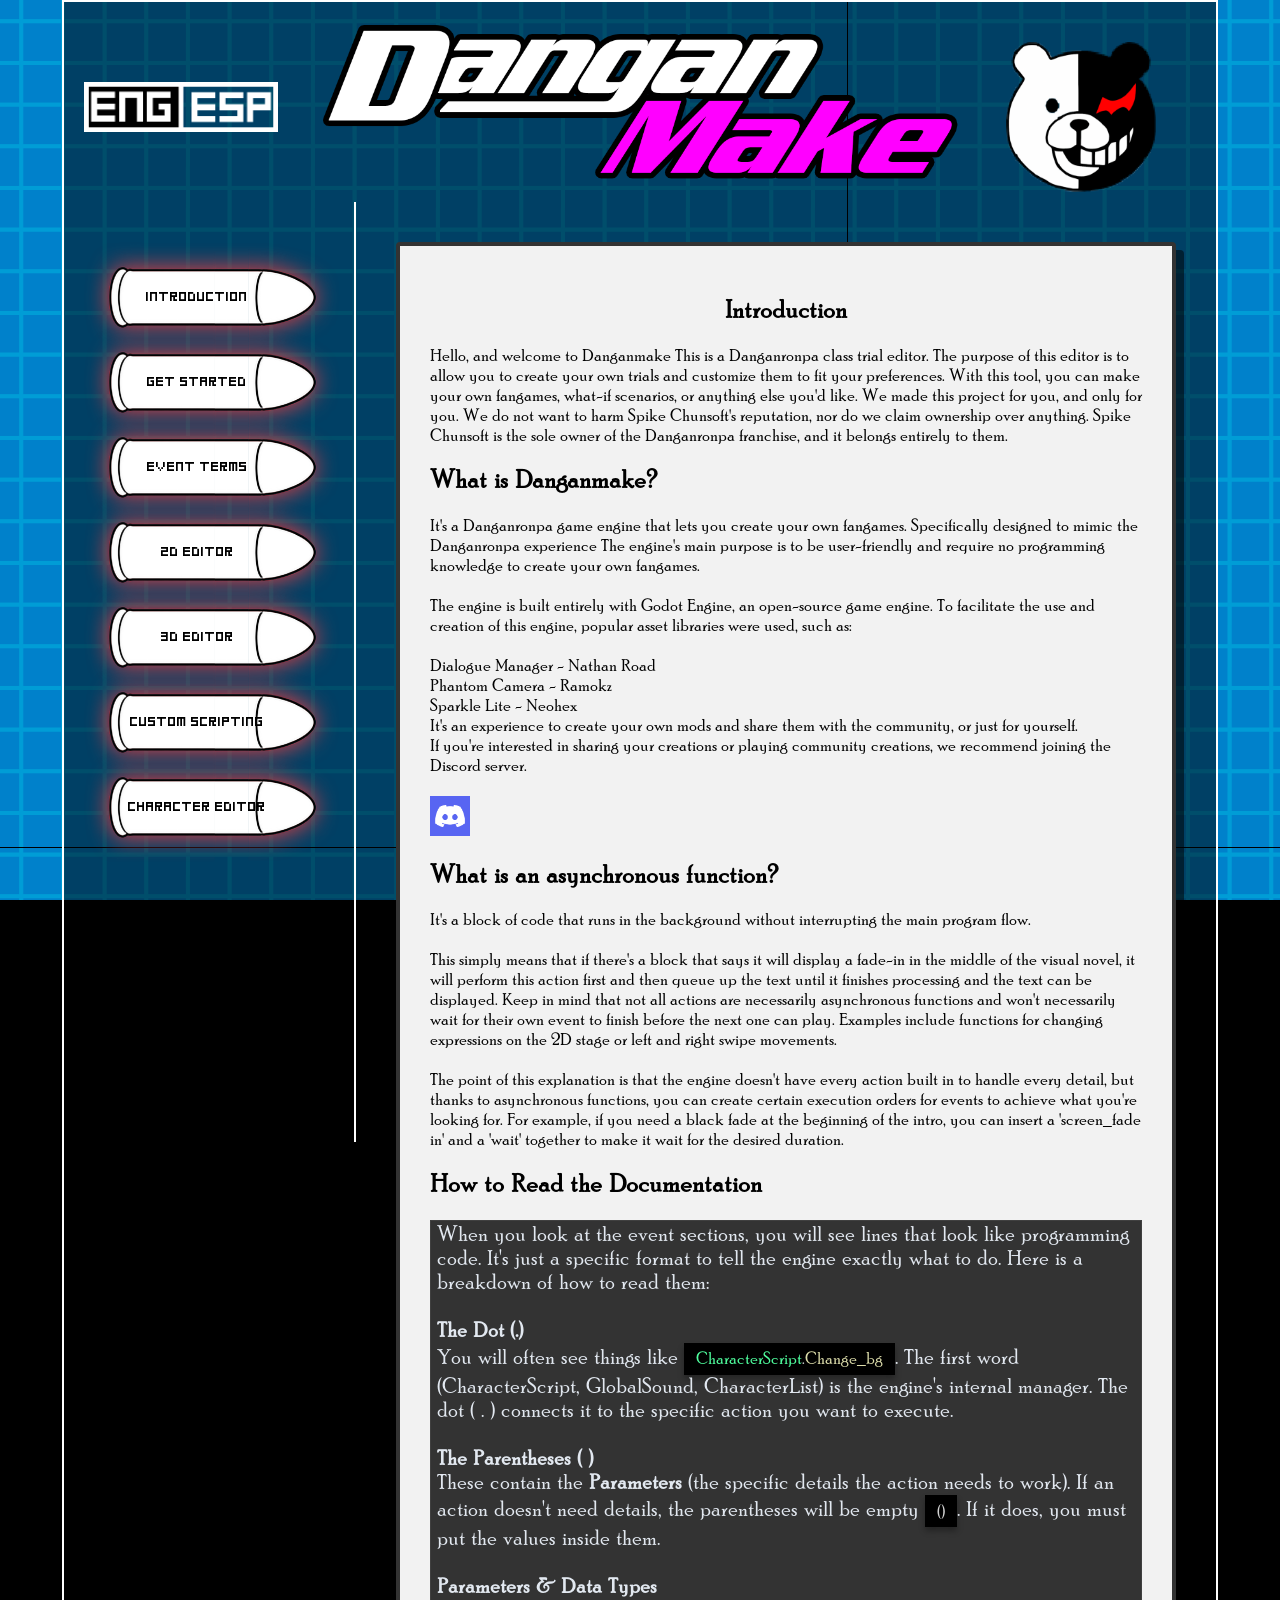
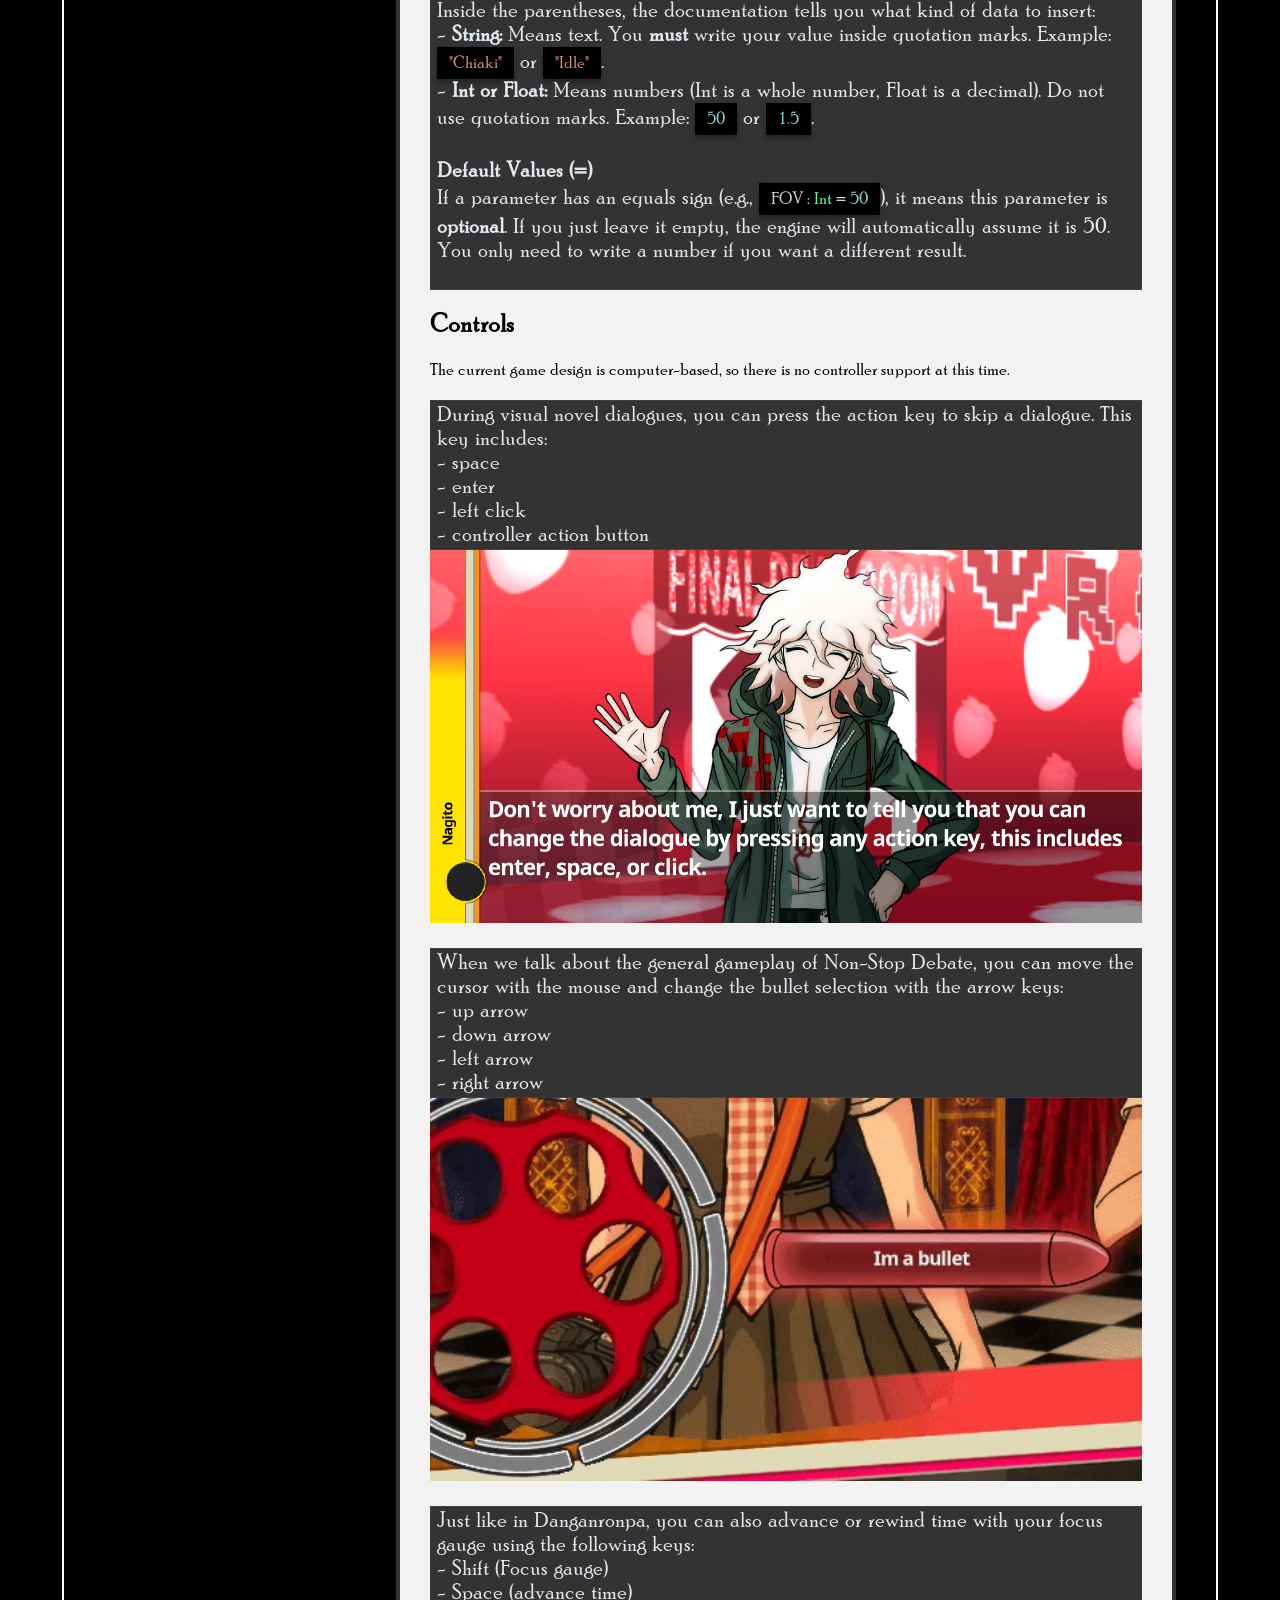
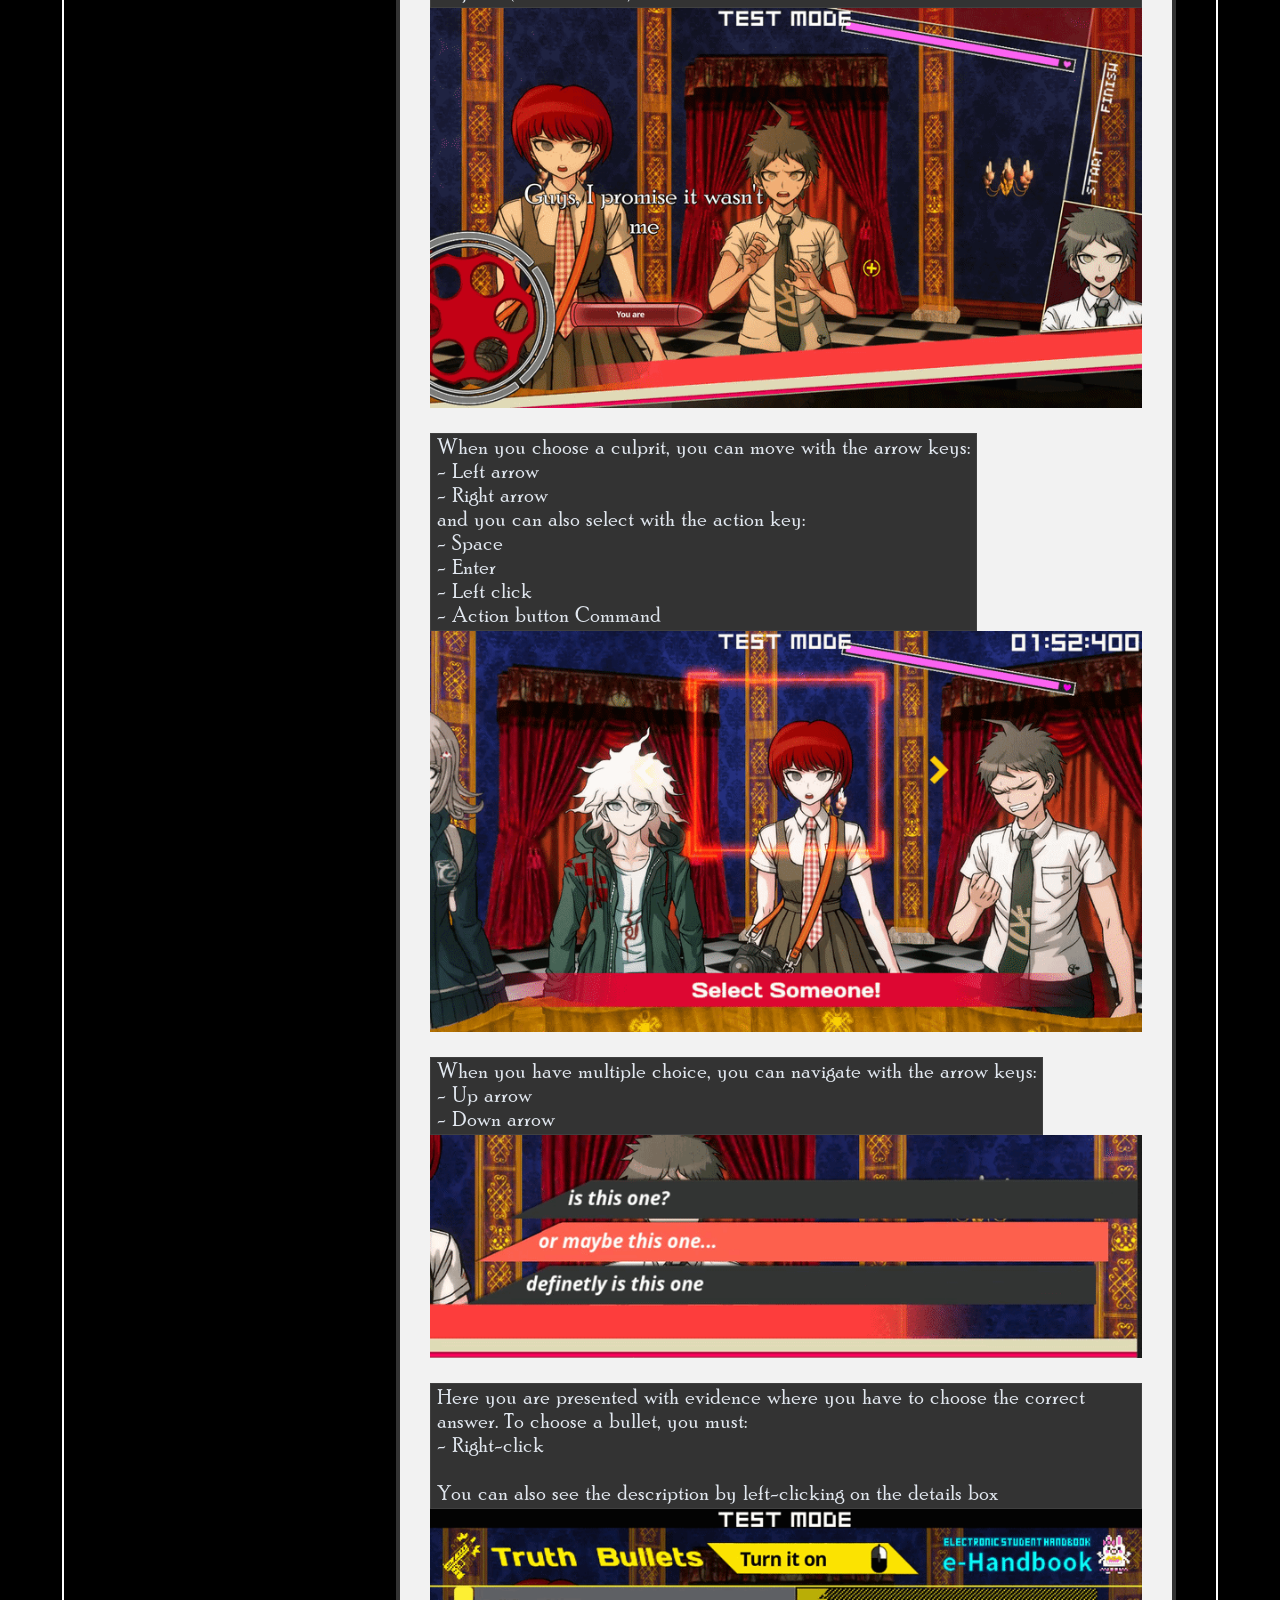
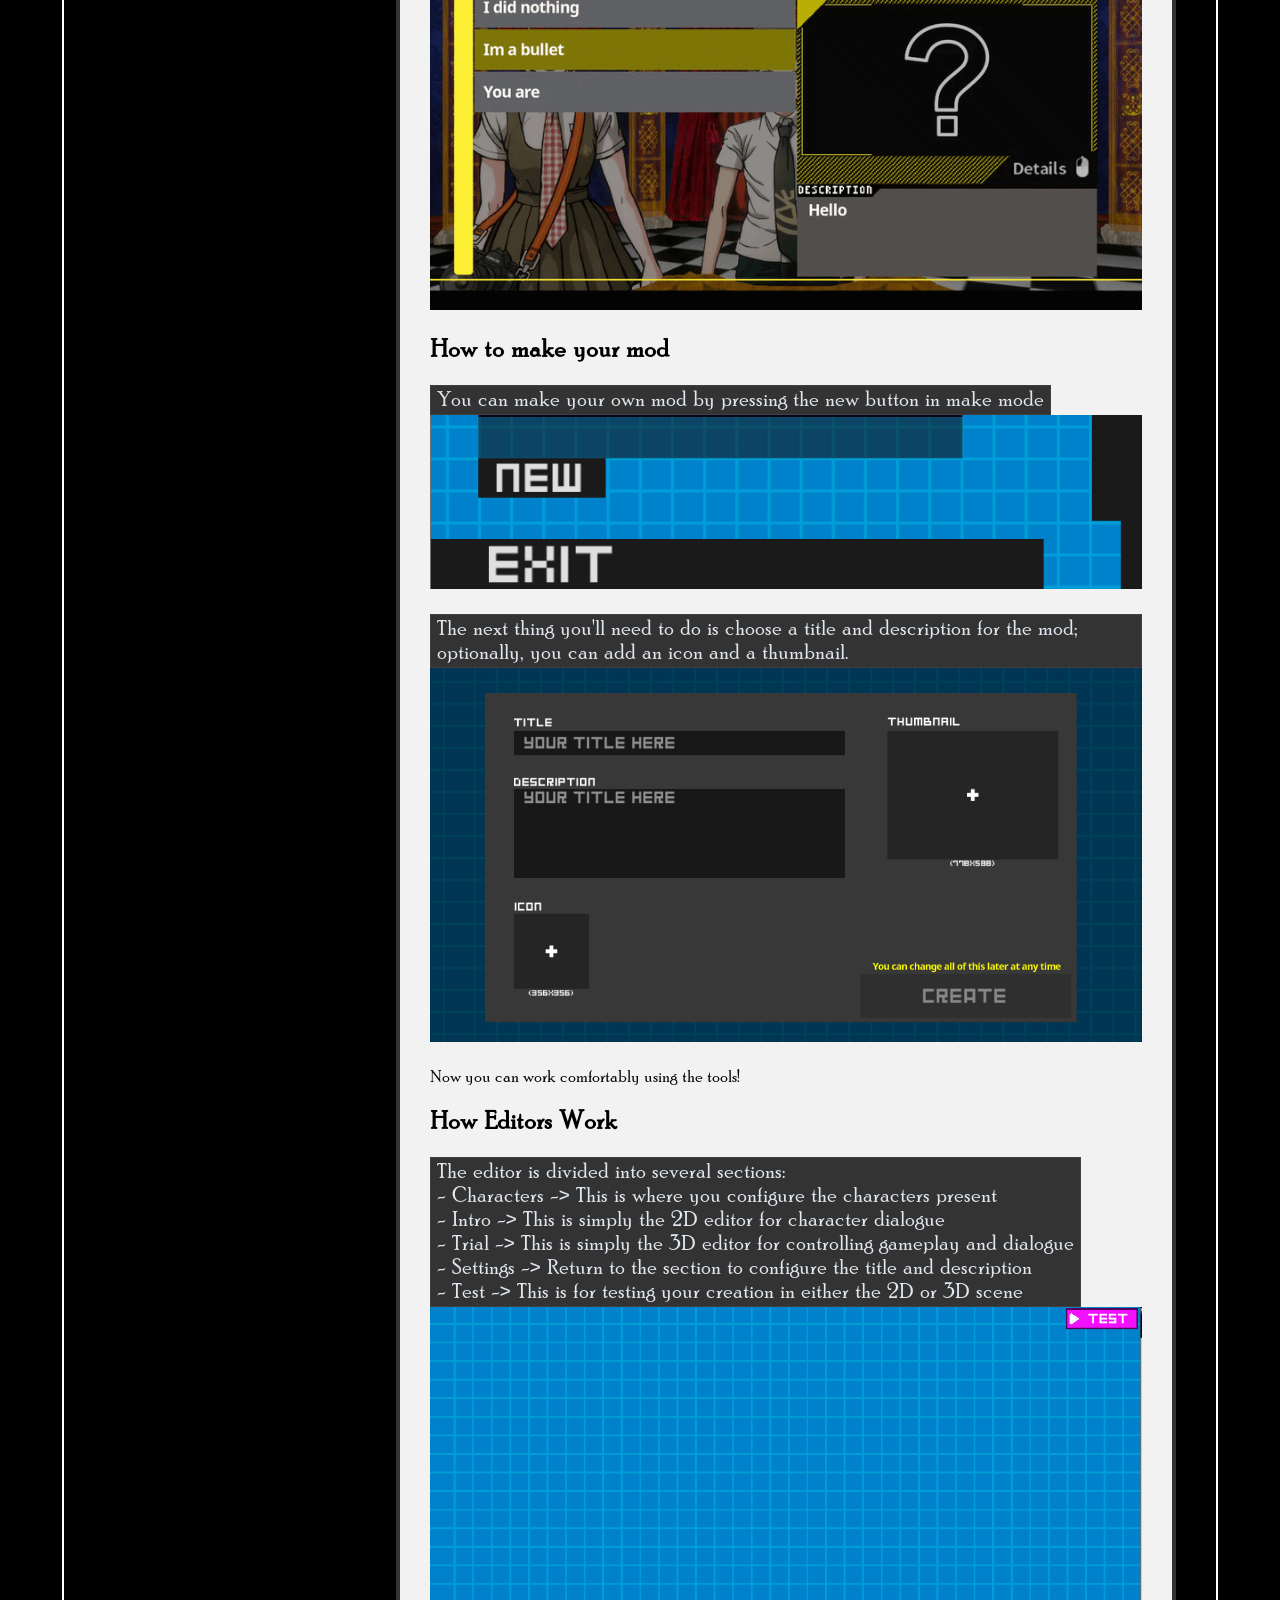
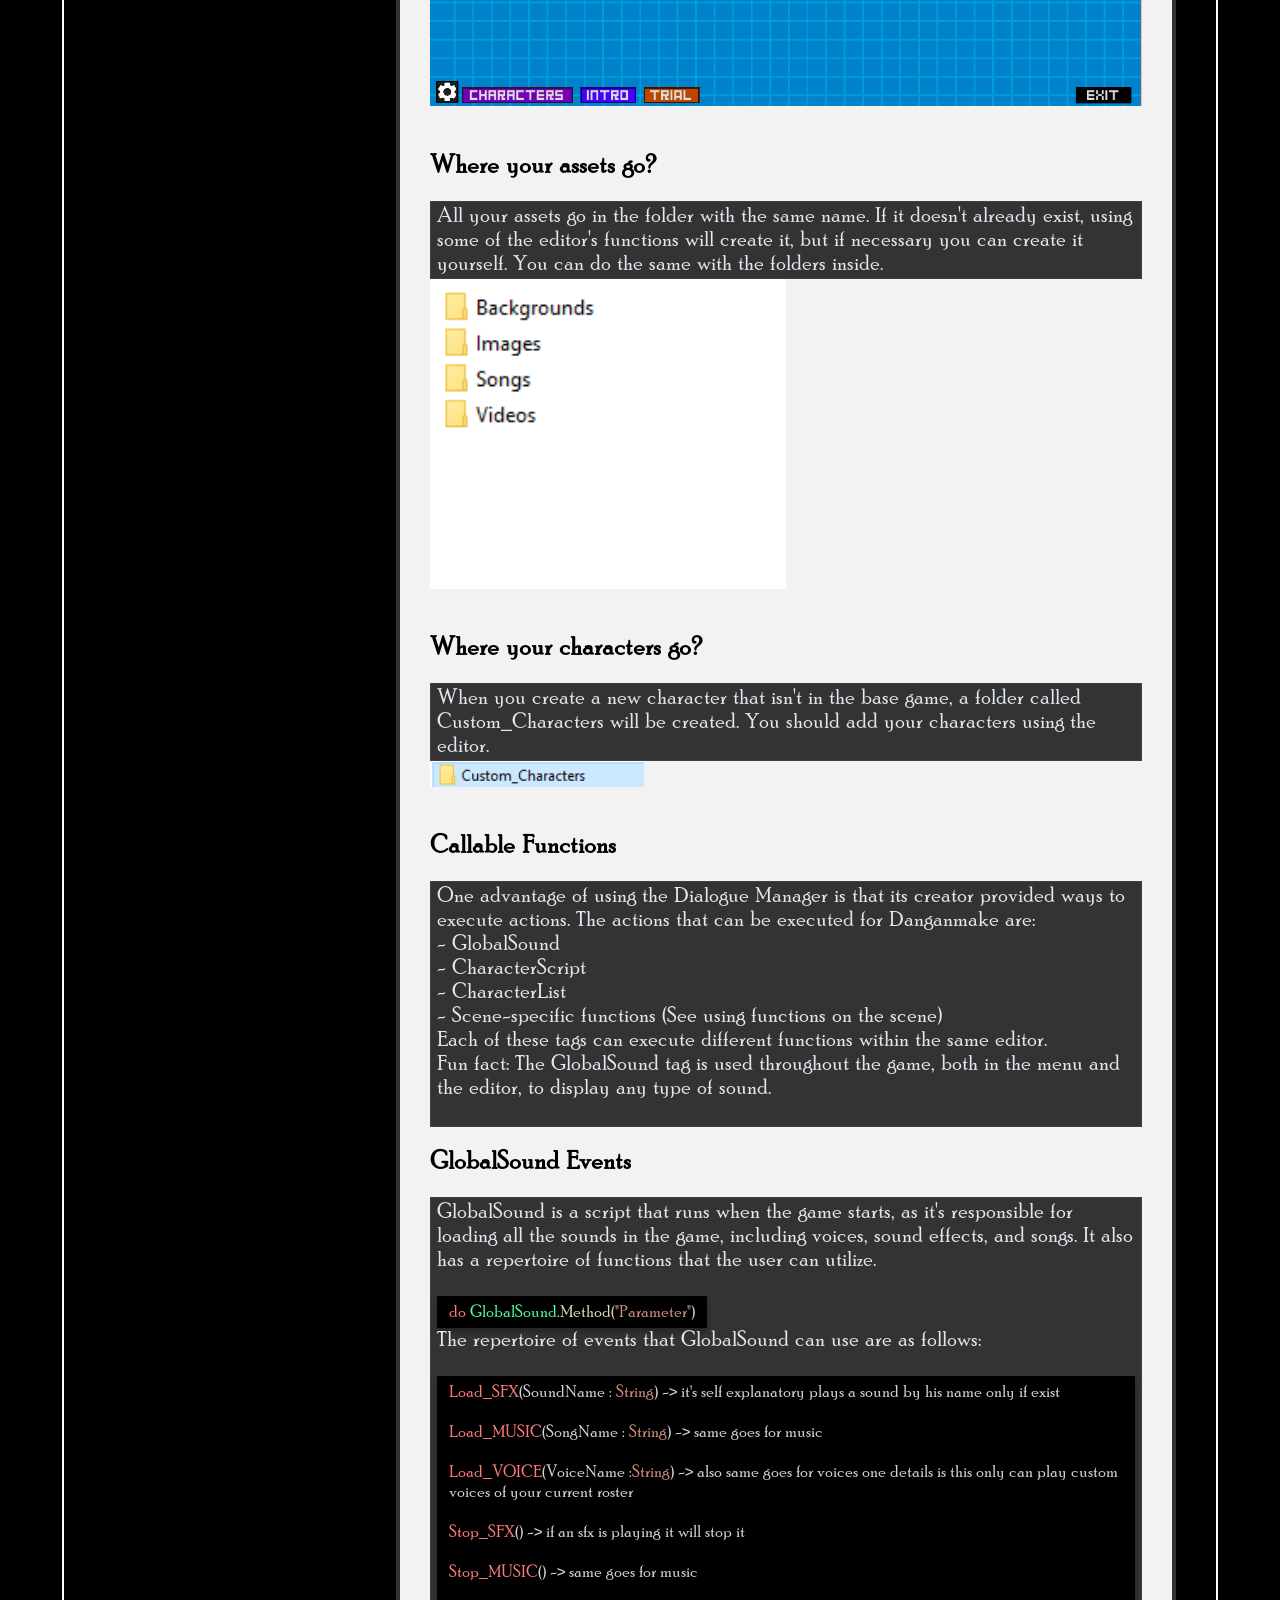
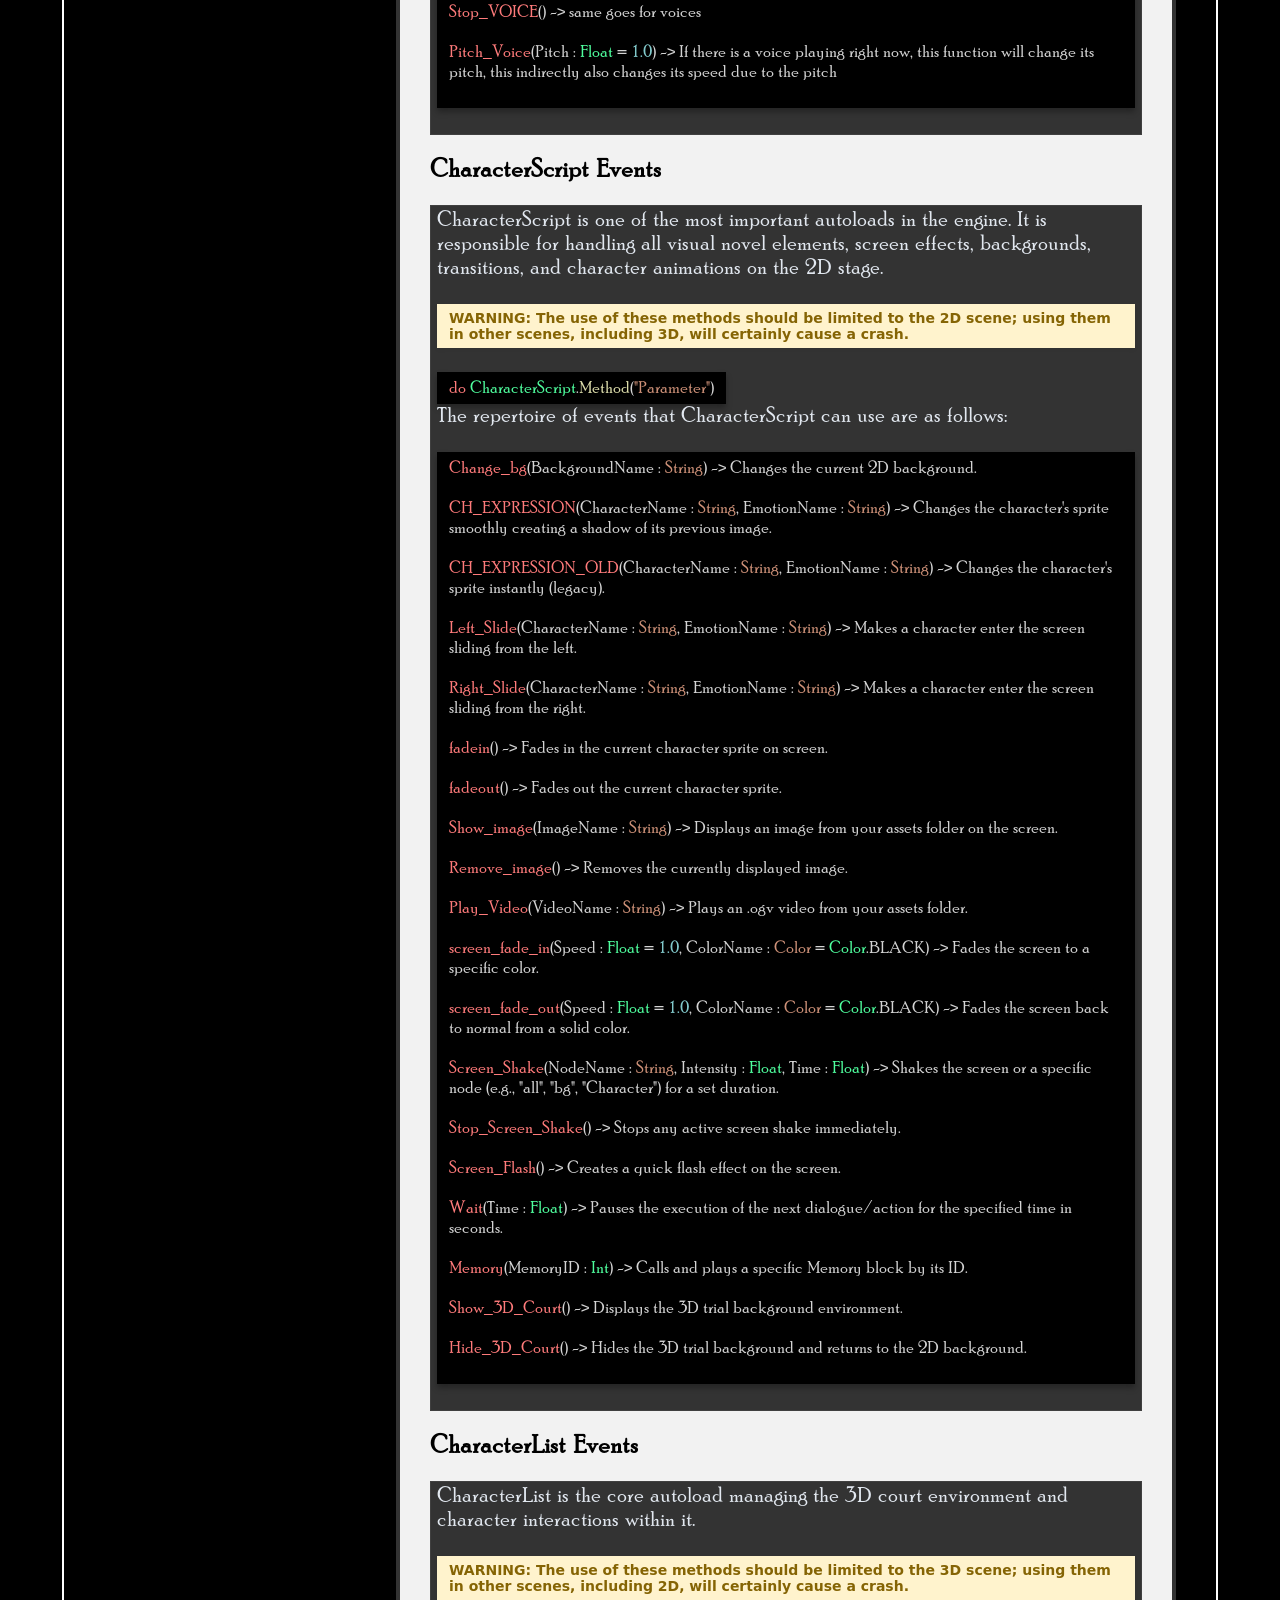
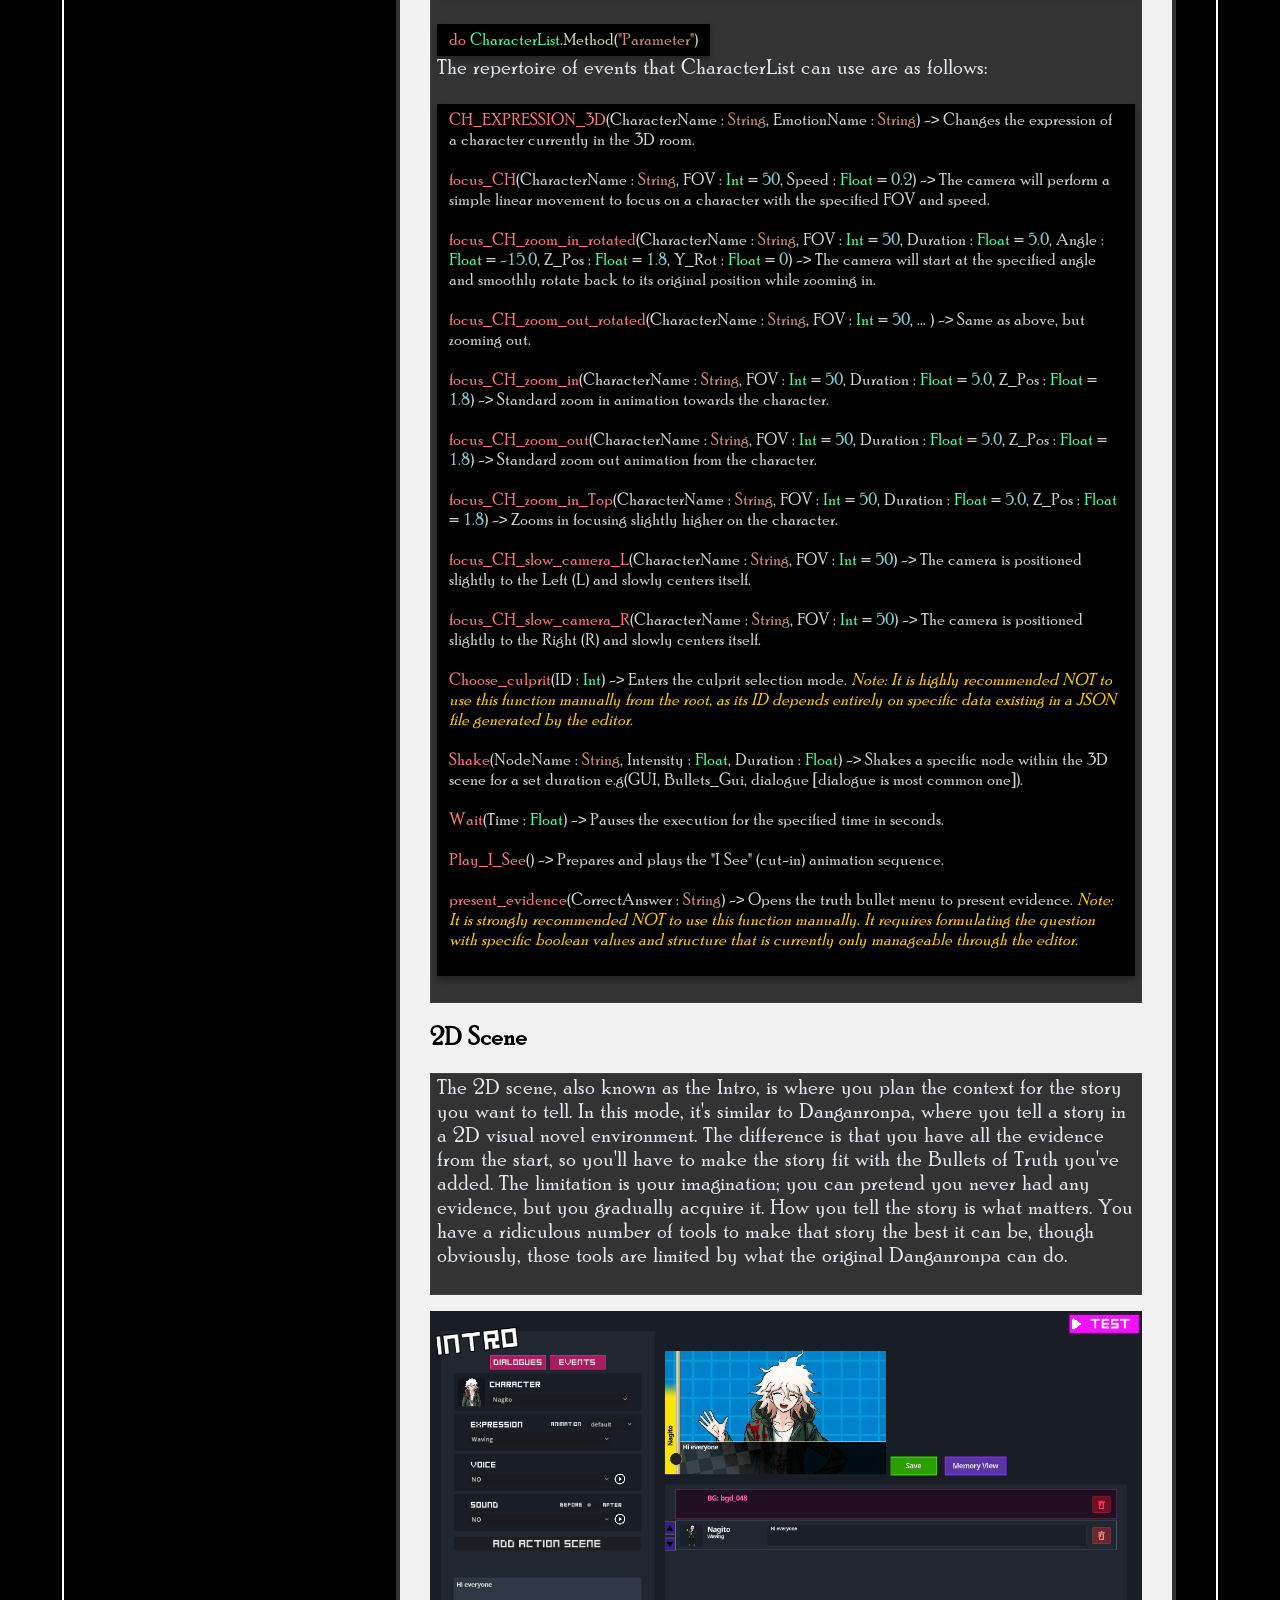
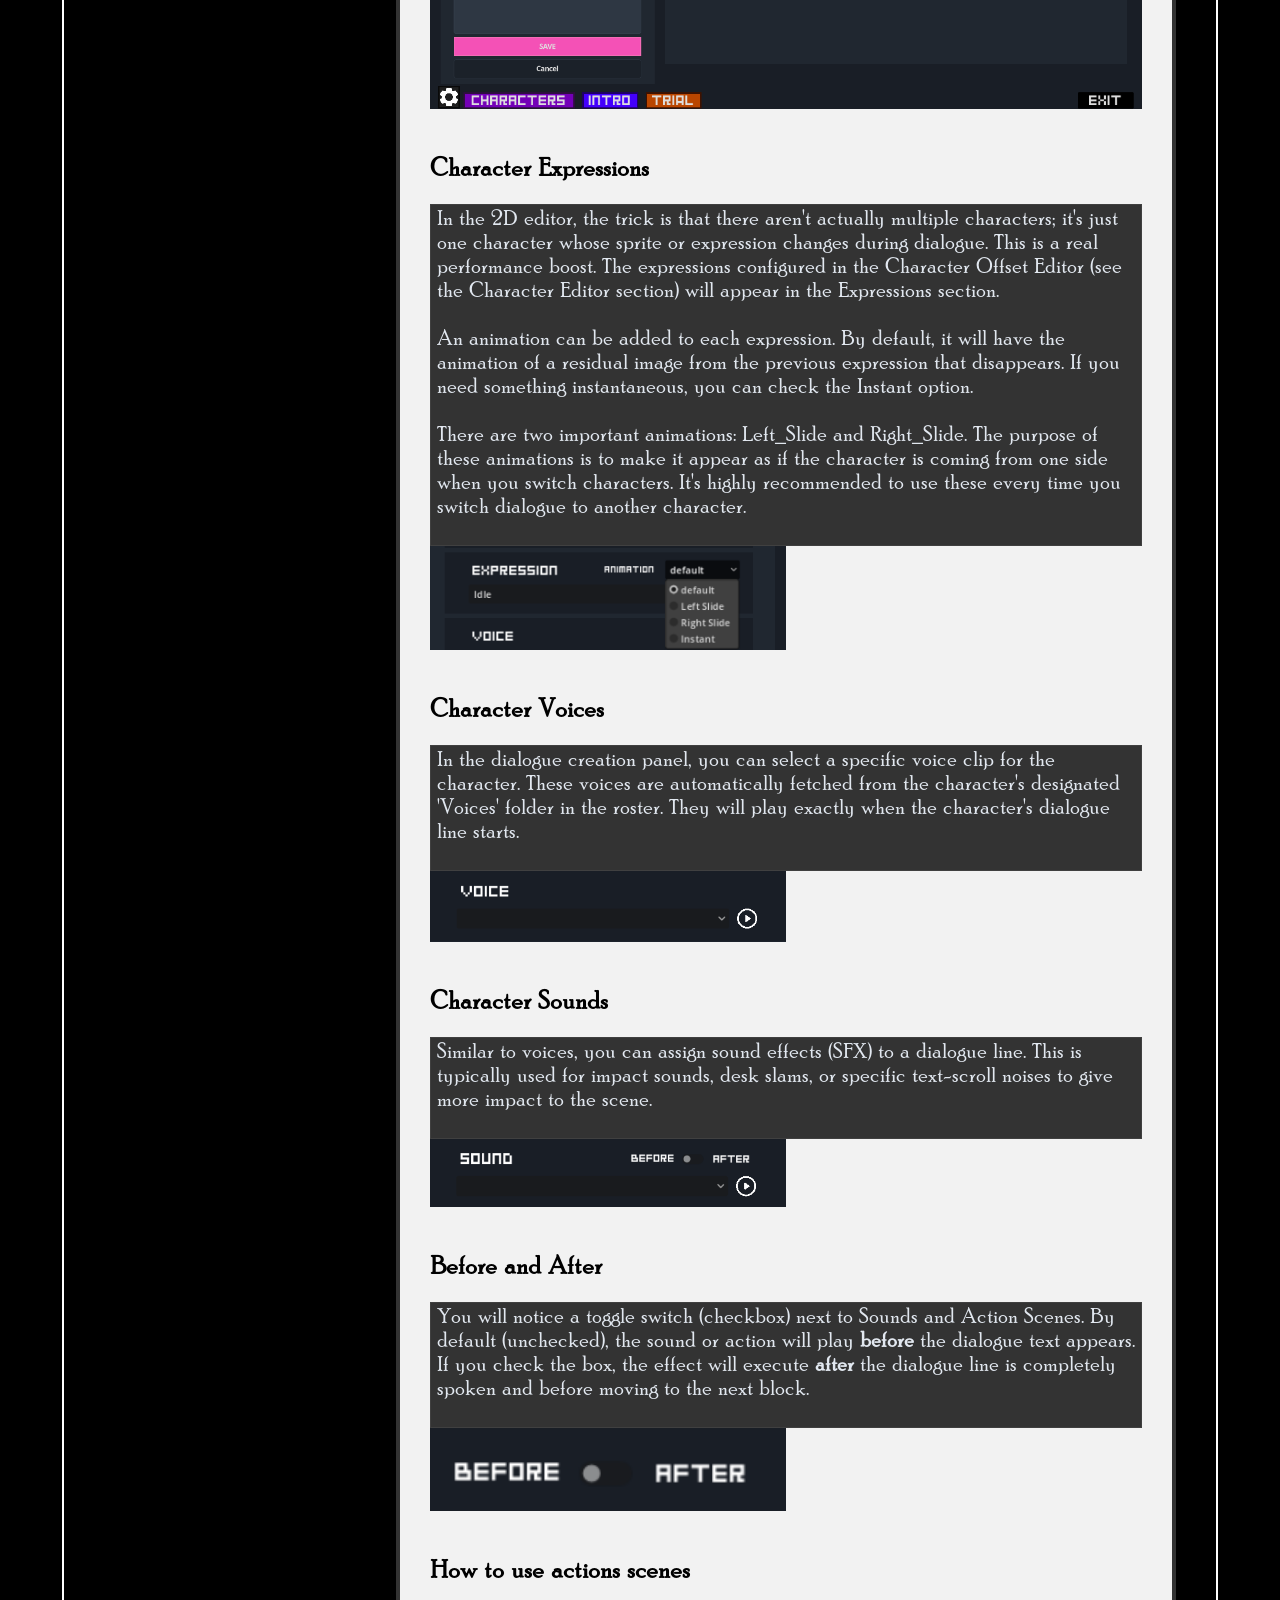
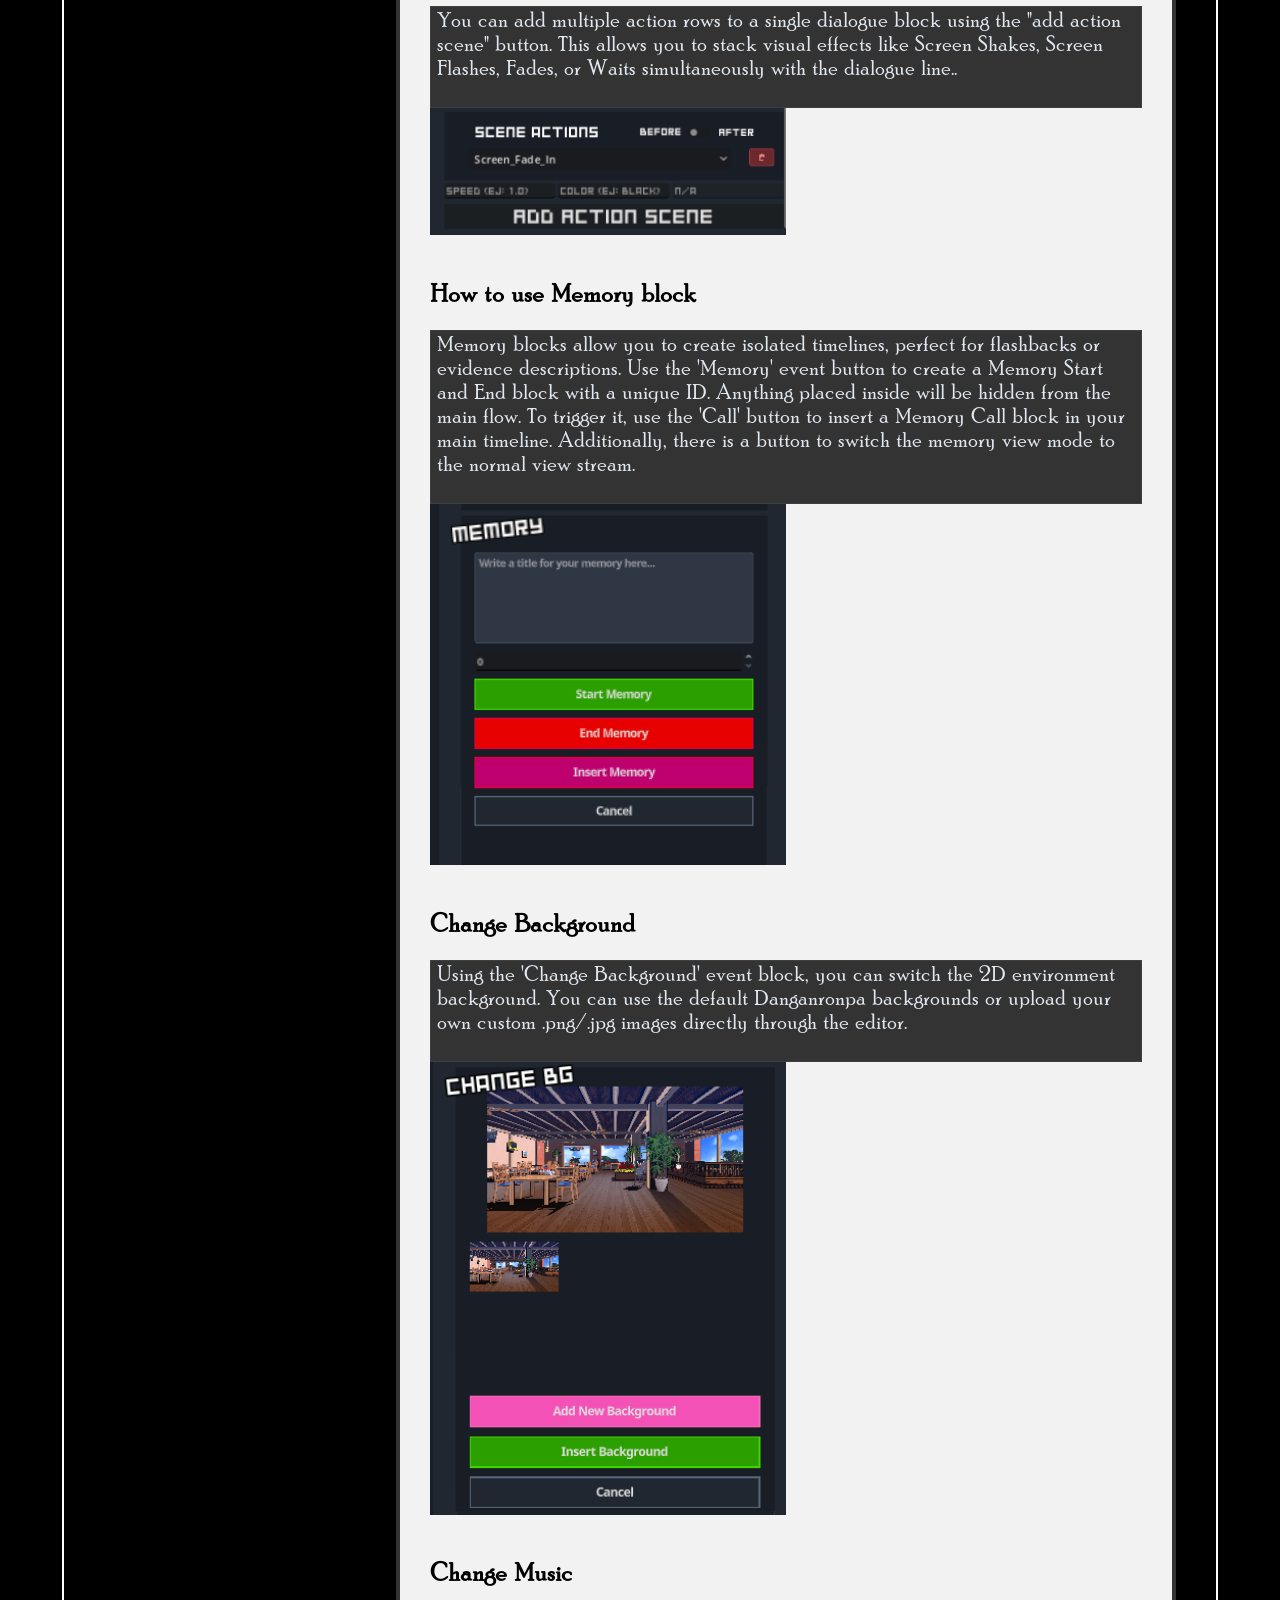
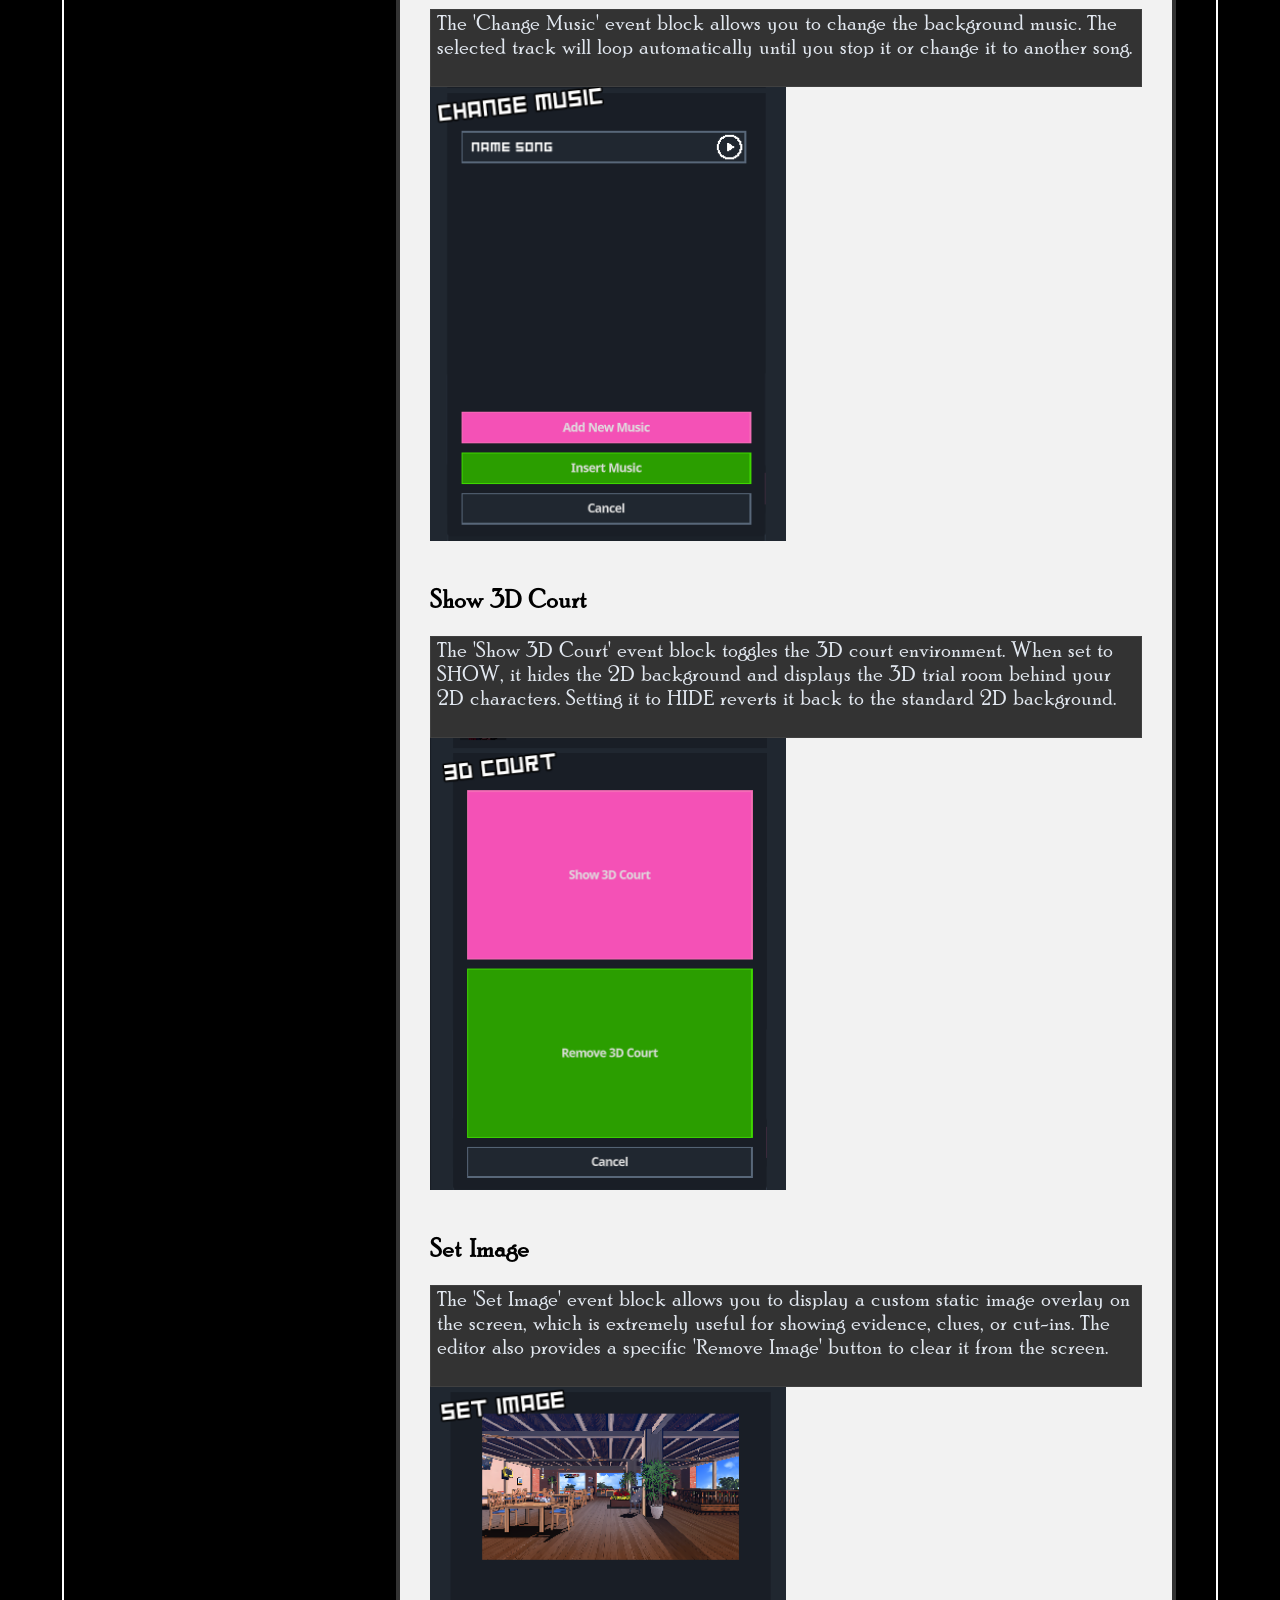
==== content.html @ 61c12a29 "me falto cambiar eso" ====
<!DOCTYPE html>
<html lang="en">
<head>
    <meta charset="UTF-8">
    <meta name="viewport" content="width=device-width, initial-scale=1.0">
    <title>Danganmake Documentation</title>
    <link rel="stylesheet" href="style.css">
</head>
<body>
    <div id="bg"></div>

    <div class="container">
        <div class="header">
            <img src="assets/img/logo.png" alt="" id="logo">
            <img id="loadermonokuma" src="assets/img/Monokuma_loader.png" alt="">
            <div class="language">
                <img src="assets/img/opt_eng.png" alt="" id="lang">
            </div>
        </div>
        
        <div class="content"> 
            <nav class="side">
                <ul>
                    <li>
                        <a class="url_bullets bullet_main bullet-toggle" data-i18n="nav_intro">Introduction</a>
                        
                        <div class="sub-menu">
                            <a class="url_bullets" href="#what-is-danganmake" data-i18n="sub_intro_what">What is Danganmake?</a>
                            <a class="url_bullets" href="#asynchronous-functions" data-i18n="sub_intro_async">What is an asynchronous function?</a>
                            <a class="url_bullets" href="#how-to-read" data-i18n="read_intro">How to read the documentation</a>
                        </div>
                    </li>
                    <li>
                        <a class="url_bullets bullet_main bullet-toggle" data-i18n="nav_start">Get Started</a>

                        <div class="sub-menu">
                            <a class="url_bullets" href="#Controls" data-i18n="sub_start_ctrl">Controls</a>
                            <a class="url_bullets" href="#how-to-create-your-mod" data-i18n="sub_start_mod">How to create your mod</a>
                            <a class="url_bullets" href="#how-editors-work" data-i18n="sub_start_ed">How Editors work</a>
                            <a class="url_bullets" href="#where-your-assets-go" data-i18n="sub_start_assets">Where your assets go</a>
                            <a class="url_bullets" href="#where-your-characters-go" data-i18n="sub_start_chars">Where your characters go</a>
                            
                        </div>
                    </li>
                    <li>
                        <a class="url_bullets bullet_main bullet-toggle" data-i18n="nav_events">Event terms</a>

                        <div class="sub-menu">
                            <a class="url_bullets" href="#callable-functions" data-i18n="sub_intro_call">Callable functions</a>
                            <a class="url_bullets" href="#globalsound-events" data-i18n="sub_ev_gs">GlobalSound Events</a>
                            <a class="url_bullets" href="#characterscript-events" data-i18n="sub_ev_cs">CharacterScript Events</a>
                            <a class="url_bullets" href="#characterlist-events" data-i18n="sub_ev_cl">CharacterList Events</a>
                        </div>
                    </li>
                    <li>
                        <a class="url_bullets bullet_main bullet-toggle" data-i18n="nav_2d">2D Editor</a>

                        <div class="sub-menu">
                            <a class="url_bullets" href="#2DScene" data-i18n="scene2d_btn">2D Scene</a>
                            <a class="url_bullets" href="#CharacterExpressions" data-i18n="sub_shared_exp">Character Expressions</a>
                            <a class="url_bullets" href="#CharacterVoices" data-i18n="sub_shared_voice">Character Voices</a>
                            <a class="url_bullets" href="#CharacterSounds" data-i18n="sub_shared_snd">Character Sounds</a>
                            <a class="url_bullets" href="#BeforeAndAfter" data-i18n="sub_shared_ba">Before and After</a>
                            <a class="url_bullets" href="#how-to-use-actions-scenes" data-i18n="sub_shared_act">How to use actions scenes</a>
                            <a class="url_bullets" href="#memory-block" data-i18n="sub_shared_mem">How to use Memory block</a>
                            <a class="url_bullets" href="#ChangeBG" data-i18n="sub_shared_bg">Change Background</a>
                            <a class="url_bullets" href="#ChangeMusic" data-i18n="sub_shared_song">Change Song</a>
                            <a class="url_bullets" href="#Show3DCourt" data-i18n="sub_shared_court">Show 3D Court</a>
                            <a class="url_bullets" href="#SetImage" data-i18n="sub_shared_img">Set Images</a>
                            <a class="url_bullets" href="#SetVideo" data-i18n="sub_shared_vid">Set Videos</a>
                            <a class="url_bullets" href="#EndChapterDialogue" data-i18n="sub_shared_end">End Chapter Dialogue</a>
                        </div>
                    </li>
                    <li>
                        <a class="url_bullets bullet_main bullet-toggle" data-i18n="nav_3d">3D Editor</a>

                        <div class="sub-menu">
                            <a class="url_bullets" href="#Editor3D_introduction" data-i18n="sub_shared_song">Introduction</a>
                            <a class="url_bullets" href="#NonStopDebates" data-i18n="sub_shared_exp">Non Stop Debates</a>
                            <a class="url_bullets" href="#ChooseCulprit" data-i18n="sub_shared_voice">Choose Culprit</a>
                            <a class="url_bullets" href="#ChooseAnswer" data-i18n="sub_shared_snd">Choose Answer</a>
                            <a class="url_bullets" href="#ChooseEvidence" data-i18n="sub_shared_ba">Choose Evidence</a>
                        </div>
                    </li>
                    <li>
                        <a class="url_bullets bullet_main bullet-toggle" data-i18n="nav_custom">Custom Scripting</a>

                        <div class="sub-menu">
                            <a class="url_bullets" href="#CustomScripting" data-i18n="sub_custom_what">What is Custom Scripting?</a>
                            <a class="url_bullets" href="#Usage" data-i18n="sub_shared_usage">Usage</a>
                            <a class="url_bullets" href="#how-to-use-functions-in-the-scene" data-i18n="sub_scene_how">How to use functions in the scene</a>
                        </div>
                    </li>
                    <li>
                        <a class="url_bullets bullet_main bullet-toggle" data-i18n="nav_offset">Character Editor</a>

                        <div class="sub-menu">
                            <a class="url_bullets" href="#CharacterOffset" data-i18n="sub_offset_what">What is Character Editor?</a>
                            <a class="url_bullets" href="#CH_Usage" data-i18n="sub_shared_usage">Usage</a>
                            <a class="url_bullets" href="#2D_Usage" data-i18n="sub_shared_usage_2D">2D offset editor</a>
                            <a class="url_bullets" href="#3D_Usage" data-i18n="sub_shared_usage_3D">3D offset editor</a>
                            <a class="url_bullets" href="#counter-and-consent" data-i18n="sub_start_cc">Counter and Consent</a>
                        </div>
                    </li>
                </ul>
            </nav>

            <main>
                <div class="whitebg">
                <section class="letter_style">
                    <h2 data-i18n="title_intro" style="text-align: center;">Introduction</h2>
                    <p data-i18n="text_intro">
                        Hello, and welcome to Danganmake This is a Danganronpa class trial editor. The purpose of this editor is to allow you to create your own trials and customize them to fit your preferences. With this tool, you can make your own fangames, what-if scenarios, or anything else you'd like.

                        We made this project for you, and only for you. We do not want to harm Spike Chunsoft's reputation, nor do we claim ownership over anything. Spike Chunsoft is the sole owner of the Danganronpa franchise, and it belongs entirely to them. 
                    </p>
                    <h2 id="what-is-danganmake" data-i18n="what_is_dangan_title">What is Danganmake?</h2>
                    <p data-i18n="what_is_dangan_text">
                        It's a Danganronpa game engine that lets you create your own fangames. Specifically designed
                        to mimic the Danganronpa experience
                        The engine's main purpose is to be user-friendly and require no programming knowledge
                        to create your own fangames. <br><br>

                        The engine is built entirely with Godot Engine, an open-source game engine.
                        To facilitate the use and creation of this engine, popular asset libraries were used, such as:<br><br>

                        Dialogue Manager - Nathan Road<br>
                        Phantom Camera - Ramokz<br>
                        Sparkle Lite - Neohex<br>

                        It's an experience to create your own mods and share them with the community, or just for yourself.<br>

                        If you're interested in sharing your creations or playing community creations, we recommend joining the Discord server.<br><br>
                        <a href="https://discord.gg/nfuBdQRmH8"><img src="assets/img/discord.png" alt="" width="40px" height="40px"></a>
                    </p>

                    <h2 id="asynchronous-functions" data-i18n="async_title">What is an asynchronous function?</h2>
                    <p data-i18n="async_text" id="asynchronous-functions">
                        It's a block of code that runs in the background without interrupting the main program flow.<br><br>

                        This simply means that if there's a block that says it will display a fade-in in the middle of the visual novel, it will perform this action first and then queue up the text until it finishes processing and the text can be displayed. Keep in mind that not all actions are necessarily asynchronous functions and won't necessarily wait for their own event to finish before the next one can play. Examples include functions for changing expressions on the 2D stage or left and right swipe movements.<br><br>

                        The point of this explanation is that the engine doesn't have every action built in to handle every detail, but thanks to asynchronous functions, you can create certain execution orders for events to achieve what you're looking for. For example, if you need a black fade at the beginning of the intro, you can insert a 'screen_fade in' and a 'wait' together to make it wait for the desired duration.<br>
                    </p>

                    <h2 id="how-to-read" data-i18n="how_to_read_title">How to Read the Documentation</h2>
                    <p data-i18n="how_to_read_text">
                        <span class="mark">
                            When you look at the event sections, you will see lines that look like programming code. It's just a specific format to tell the engine exactly what to do. Here is a breakdown of how to read them:<br><br>

                            <b>The Dot (.)</b><br>
                            You will often see things like <code class="inline-code"><span class="c-class">CharacterScript</span>.<span class="c-method">Change_bg</span></code>. The first word (CharacterScript, GlobalSound, CharacterList) is the engine's internal manager. The dot ( . ) connects it to the specific action you want to execute.<br><br>

                            <b>The Parentheses ( )</b><br>
                            These contain the <b>Parameters</b> (the specific details the action needs to work). If an action doesn't need details, the parentheses will be empty <code class="inline-code">()</code>. If it does, you must put the values inside them.<br><br>

                            <b>Parameters & Data Types</b><br>
                            Inside the parentheses, the documentation tells you what kind of data to insert:
                            <br>
                            - <b>String:</b> Means text. You <b>must</b> write your value inside quotation marks. Example: <code class="inline-code"><span class="c-string">"Chiaki"</span></code> or <code class="inline-code"><span class="c-string">"Idle"</span></code>.<br>
                            - <b>Int or Float:</b> Means numbers (Int is a whole number, Float is a decimal). Do not use quotation marks. Example: <code class="inline-code"><span class="c-number">50</span></code> or <code class="inline-code"><span class="c-number">1.5</span></code>.<br><br>

                            <b>Default Values (=)</b><br>
                            If a parameter has an equals sign (e.g., <code class="inline-code">FOV : <span class="c-class">Int</span> = <span class="c-number">50</span></code>), it means this parameter is <b>optional</b>. If you just leave it empty, the engine will automatically assume it is 50. You only need to write a number if you want a different result.<br><br>

                        </span>
                    </p>
                    
                </section>

                <section class="letter_style" id="get-started">
                    <h2 data-i18n="controls_title" id="Controls">Controls</h2>
                    <div data-i18n="controls_text">
                        <p>
                        The current game design is computer-based, so there is no controller support at this time.<br><br>

                        <span class="mark">During visual novel dialogues, you can press the action key to skip a dialogue. This key includes:<br> - space<br> - enter<br> - left click<br> - controller action button</span><br>

                        <img src="assets/examples/Skip_dialogue.png" alt="" width="100%" height="100%">

                        <br><br>

                        <span class="mark">
                        When we talk about the general gameplay of Non-Stop Debate, you can move the cursor with the mouse and change the bullet selection with the arrow keys:<br> - up arrow<br> - down arrow<br> - left arrow<br> - right arrow
                        </span><br>

                        <img src="assets/examples/changeBullet.gif" alt="" width="100%" height="100%">

                        <br><br>
                        <span class="mark">
                        Just like in Danganronpa, you can also advance or rewind time with your focus gauge using the following keys:<br> - Shift (Focus gauge)<br> - Space (advance time)
                        </span><br>

                        <img src="assets/examples/focusgauge.gif" alt="" width="100%" height="100%">

                        <br><br>
                        <span class="mark">
                        When you choose a culprit, you can move with the arrow keys:<br> - Left arrow<br> - Right arrow<br> and you can also select with the action key:<br>
                        - Space<br> - Enter<br> - Left click<br> - Action button Command
                        </span><br>

                        <img src="assets/examples/choose_culprit.gif" alt="" width="100%" height="100%">

                        <br><br>

                        <span class="mark">
                        When you have multiple choice, you can navigate with the arrow keys:<br> - Up arrow<br> - Down arrow<br>
                        </span><br>

                        <img src="assets/examples/choose.gif" alt="" width="100%" height="100%">

                        <br><br>

                        <span class="mark">
                        Here you are presented with evidence where you have to choose the correct answer. To choose a bullet, you must:<br>
                        - Right-click<br><br>
                        You can also see the description by left-clicking on the details box<br>
                        </span><br>

                        <img src="assets/examples/presentevidence.gif" alt="" width="100%" height="100%"> 
                        </p>
                    </div>

                    <h2 data-i18n="how_to_make_your_mod_title" id="how-to-create-your-mod">How to make your mod</h2>
                    <p data-i18n="how_to_make_your_mod_text">
                        <span class="mark">
                            You can make your own mod by pressing the new button in make mode
                        </span>
                        <img src="assets/examples/new button.png" alt="" width="100%" height="100%"><br><br>

                        <span class="mark">
                            The next thing you'll need to do is choose a title and description for the mod; optionally, you can add an icon and a thumbnail.
                        </span>
                        <img src="assets/examples/titledescription.png" alt="" width="100%" height="100%"><br><br>

                        Now you can work comfortably using the tools!
                    </p>

                    <h2 data-i18n="how_editor_work_title" id="how-editors-work">How Editors Work</h2>
                    <p data-i18n="how_editor_work_text">
                        <span class="mark">
                            The editor is divided into several sections:<br>
                            - Characters -> This is where you configure the characters present<br>
                            - Intro -> This is simply the 2D editor for character dialogue<br>
                            - Trial -> This is simply the 3D editor for controlling gameplay and dialogue<br>
                            - Settings -> Return to the section to configure the title and description<br>
                            - Test -> This is for testing your creation in either the 2D or 3D scene<br>
                        </span>
                        <img src="assets/examples/editor_section.png" alt="" width="100%" height="100%"><br><br>
                    </p>

                    <h2 data-i18n="where_your_assets_go_title" id="where-your-assets-go">Where your assets go?</h2>
                    <p data-i18n="where_your_assets_go_text">
                        <span class="mark">
                            All your assets go in the folder with the same name. If it doesn't already exist, using some of the editor's functions will create it, but if necessary you can create it yourself. You can do the same with the folders inside.<br>
                        </span>
                        <img src="assets/examples/assets.png" alt="" width="50%" height="50%"><br><br>
                    </p>

                    <h2 data-i18n="where_your_characters_go_title" id="where-your-characters-go">Where your characters go?</h2>
                    <p data-i18n="where_your_characters_go_text">
                        <span class="mark">
                            When you create a new character that isn't in the base game, a folder called Custom_Characters will be created. You should add your characters using the editor.<br>
                        </span>
                        <img src="assets/examples/CustomChar.png" alt="" width="30%" height="30%"><br><br>
                    </p>
                </section>

                <section class="letter_style" id="Event Terms">
                    <h2 data-i18n="callable_functions_title" id="callable-functions">Callable Functions</h2>
                    <p data-i18n="callable_functions_text">
                        <span class="mark">
                            One advantage of using the Dialogue Manager is that its creator provided ways to execute actions. The actions that can be executed for Danganmake are:
                            <br>
                            - GlobalSound<br>
                            - CharacterScript<br>
                            - CharacterList<br>
                            - Scene-specific functions (See using functions on the scene)<br>

                            Each of these tags can execute different functions within the same editor.<br>

                            Fun fact: The GlobalSound tag is used throughout the game, both in the menu and the editor, to display any type of sound.<br><br>
                        </span>
                    </p>
                    
                    <h2 data-i18n="globalsound_events_title" id="globalsound-events">GlobalSound Events</h2>
                    <p data-i18n="globalsound_events_text">
                        <span class="mark">
                            GlobalSound is a script that runs when the game starts, as it's responsible for loading all the sounds in the game, including voices, sound effects, and songs. It also has a repertoire of functions that the user can utilize.<br><br>

                            <code class="inline-code">
                                <span class="c-keyword">do</span> 
                                <span class="c-class">GlobalSound</span>.<span class="c-method">Method</span>(<span class="c-string">"Parameter"</span>)
                            </code>
                            <br>
                            The repertoire of events that GlobalSound can use are as follows:<br><br>

                            <code class="inline-code">
                                <span class="c-keyword">Load_SFX</span>(SoundName : <span class="c-string">String</span>) -> it's self explanatory plays a sound by his name only if exist <br><br>
                                <span class="c-keyword">Load_MUSIC</span>(SongName : <span class="c-string">String</span>) -> same goes for music<br><br>
                                <span class="c-keyword">Load_VOICE</span>(VoiceName :<span class="c-string">String</span>) -> also same goes for voices one details is this only can play custom voices of your current roster<br><br>
                                <span class="c-keyword">Stop_SFX</span>() -> if an sfx is playing it will stop it<br><br>
                                <span class="c-keyword">Stop_MUSIC</span>() -> same goes for music<br><br>
                                <span class="c-keyword">Stop_VOICE</span>() -> same goes for voices<br><br>
                                <span class="c-keyword">Pitch_Voice</span>(Pitch : <span class="c-class">Float</span> = <span class="c-number">1.0</span>) -> If there is a voice playing right now, this function will change its pitch, this indirectly also changes its speed due to the pitch<br><br>
                            </code>
                            <br><br>
                        </span>
                    </p>
                    
                    <h2 data-i18n="characterscript_events_title" id="characterscript-events">CharacterScript Events</h2>
                    <p data-i18n="characterscript_events_text">
                        <span class="mark">
                            CharacterScript is one of the most important autoloads in the engine. It is responsible for handling all visual novel elements, screen effects, backgrounds, transitions, and character animations on the 2D stage.<br><br>
                            
                            <span class="warning">WARNING: The use of these methods should be limited to the 2D scene; using them in other scenes, including 3D, will certainly cause a crash.</span><br><br>
                            <code class="inline-code">
                                <span class="c-keyword">do</span> 
                                <span class="c-class">CharacterScript</span>.<span class="c-method">Method</span>(<span class="c-string">"Parameter"</span>)
                            </code>
                            <br>
                            The repertoire of events that CharacterScript can use are as follows:<br><br>

                            <code class="inline-code">
                                <span class="c-keyword">Change_bg</span>(BackgroundName : <span class="c-string">String</span>) -> Changes the current 2D background.<br><br>

                                <span class="c-keyword">CH_EXPRESSION</span>(CharacterName : <span class="c-string">String</span>, EmotionName : <span class="c-string">String</span>) -> Changes the character's sprite smoothly creating a shadow of its previous image.<br><br>

                                <span class="c-keyword">CH_EXPRESSION_OLD</span>(CharacterName : <span class="c-string">String</span>, EmotionName : <span class="c-string">String</span>) -> Changes the character's sprite instantly (legacy).<br><br>

                                <span class="c-keyword">Left_Slide</span>(CharacterName : <span class="c-string">String</span>, EmotionName : <span class="c-string">String</span>) -> Makes a character enter the screen sliding from the left.<br><br>

                                <span class="c-keyword">Right_Slide</span>(CharacterName : <span class="c-string">String</span>, EmotionName : <span class="c-string">String</span>) -> Makes a character enter the screen sliding from the right.<br><br>

                                <span class="c-keyword">fadein</span>() -> Fades in the current character sprite on screen.<br><br>

                                <span class="c-keyword">fadeout</span>() -> Fades out the current character sprite.<br><br>

                                <span class="c-keyword">Show_image</span>(ImageName : <span class="c-string">String</span>) -> Displays an image from your assets folder on the screen.<br><br>

                                <span class="c-keyword">Remove_image</span>() -> Removes the currently displayed image.<br><br>

                                <span class="c-keyword">Play_Video</span>(VideoName : <span class="c-string">String</span>) -> Plays an .ogv video from your assets folder.<br><br>

                                <span class="c-keyword">screen_fade_in</span>(Speed : <span class="c-class">Float</span> = <span class="c-number">1.0</span>, ColorName : <span class="c-string">Color</span> = <span class="c-class">Color</span>.BLACK) -> Fades the screen to a specific color.<br><br>

                                <span class="c-keyword">screen_fade_out</span>(Speed : <span class="c-class">Float</span> = <span class="c-number">1.0</span>, ColorName : <span class="c-string">Color</span> = <span class="c-class">Color</span>.BLACK) -> Fades the screen back to normal from a solid color.<br><br>

                                <span class="c-keyword">Screen_Shake</span>(NodeName : <span class="c-string">String</span>, Intensity : <span class="c-class">Float</span>, Time : <span class="c-class">Float</span>) -> Shakes the screen or a specific node (e.g., "all", "bg", "Character") for a set duration.<br><br>

                                <span class="c-keyword">Stop_Screen_Shake</span>() -> Stops any active screen shake immediately.<br><br>

                                <span class="c-keyword">Screen_Flash</span>() -> Creates a quick flash effect on the screen.<br><br>

                                <span class="c-keyword">Wait</span>(Time : <span class="c-class">Float</span>) -> Pauses the execution of the next dialogue/action for the specified time in seconds.<br><br>

                                <span class="c-keyword">Memory</span>(MemoryID : <span class="c-class">Int</span>) -> Calls and plays a specific Memory block by its ID.<br><br>

                                <span class="c-keyword">Show_3D_Court</span>() -> Displays the 3D trial background environment.<br><br>

                                <span class="c-keyword">Hide_3D_Court</span>() -> Hides the 3D trial background and returns to the 2D background.<br><br>
                            </code>
                            <br><br>
                        </span>
                    </p>
                    
                    <h2 data-i18n="characterlist_events_title" id="characterlist-events">CharacterList Events</h2>
                    <p data-i18n="characterlist_events_text">
                       <span class="mark">
            CharacterList is the core autoload managing the 3D court environment and character interactions within it.<br><br>

            <span class="warning">WARNING: The use of these methods should be limited to the 3D scene; using them in other scenes, including 2D, will certainly cause a crash.</span><br><br>

                <code class="inline-code">
                    <span class="c-keyword">do</span> 
                    <span class="c-class">CharacterList</span>.<span class="c-method">Method</span>(<span class="c-string">"Parameter"</span>)
                </code>
                <br>
                The repertoire of events that CharacterList can use are as follows:<br><br>

                <code class="inline-code">
                    <span class="c-keyword">CH_EXPRESSION_3D</span>(CharacterName : <span class="c-string">String</span>, EmotionName : <span class="c-string">String</span>) -> Changes the expression of a character currently in the 3D room.<br><br>

                    <span class="c-keyword">focus_CH</span>(CharacterName : <span class="c-string">String</span>, FOV : <span class="c-class">Int</span> = <span class="c-number">50</span>, Speed : <span class="c-class">Float</span> = <span class="c-number">0.2</span>) -> The camera will perform a simple linear movement to focus on a character with the specified FOV and speed.<br><br>

                    <span class="c-keyword">focus_CH_zoom_in_rotated</span>(CharacterName : <span class="c-string">String</span>, FOV : <span class="c-class">Int</span> = <span class="c-number">50</span>, Duration : <span class="c-class">Float</span> = <span class="c-number">5.0</span>, Angle : <span class="c-class">Float</span> = <span class="c-number">-15.0</span>, Z_Pos : <span class="c-class">Float</span> = <span class="c-number">1.8</span>, Y_Rot : <span class="c-class">Float</span> = <span class="c-number">0</span>) -> The camera will start at the specified angle and smoothly rotate back to its original position while zooming in.<br><br>

                    <span class="c-keyword">focus_CH_zoom_out_rotated</span>(CharacterName : <span class="c-string">String</span>, FOV : <span class="c-class">Int</span> = <span class="c-number">50</span>, ... ) -> Same as above, but zooming out.<br><br>

                    <span class="c-keyword">focus_CH_zoom_in</span>(CharacterName : <span class="c-string">String</span>, FOV : <span class="c-class">Int</span> = <span class="c-number">50</span>, Duration : <span class="c-class">Float</span> = <span class="c-number">5.0</span>, Z_Pos : <span class="c-class">Float</span> = <span class="c-number">1.8</span>) -> Standard zoom in animation towards the character.<br><br>
                    
                    <span class="c-keyword">focus_CH_zoom_out</span>(CharacterName : <span class="c-string">String</span>, FOV : <span class="c-class">Int</span> = <span class="c-number">50</span>, Duration : <span class="c-class">Float</span> = <span class="c-number">5.0</span>, Z_Pos : <span class="c-class">Float</span> = <span class="c-number">1.8</span>) -> Standard zoom out animation from the character.<br><br>

                    <span class="c-keyword">focus_CH_zoom_in_Top</span>(CharacterName : <span class="c-string">String</span>, FOV : <span class="c-class">Int</span> = <span class="c-number">50</span>, Duration : <span class="c-class">Float</span> = <span class="c-number">5.0</span>, Z_Pos : <span class="c-class">Float</span> = <span class="c-number">1.8</span>) -> Zooms in focusing slightly higher on the character.<br><br>

                    <span class="c-keyword">focus_CH_slow_camera_L</span>(CharacterName : <span class="c-string">String</span>, FOV : <span class="c-class">Int</span> = <span class="c-number">50</span>) -> The camera is positioned slightly to the Left (L) and slowly centers itself.<br><br>

                    <span class="c-keyword">focus_CH_slow_camera_R</span>(CharacterName : <span class="c-string">String</span>, FOV : <span class="c-class">Int</span> = <span class="c-number">50</span>) -> The camera is positioned slightly to the Right (R) and slowly centers itself.<br><br>

                    <span class="c-keyword">Choose_culprit</span>(ID : <span class="c-class">Int</span>) -> Enters the culprit selection mode. <i style="color: #ffcc00;">Note: It is highly recommended NOT to use this function manually from the root, as its ID depends entirely on specific data existing in a JSON file generated by the editor.</i><br><br>

                    <span class="c-keyword">Shake</span>(NodeName : <span class="c-string">String</span>, Intensity : <span class="c-class">Float</span>, Duration : <span class="c-class">Float</span>) -> Shakes a specific node within the 3D scene for a set duration e.g(GUI, Bullets_Gui, dialogue [dialogue is most common one]).<br><br>

                    <span class="c-keyword">Wait</span>(Time : <span class="c-class">Float</span>) -> Pauses the execution for the specified time in seconds.<br><br>

                    <span class="c-keyword">Play_I_See</span>() -> Prepares and plays the "I See" (cut-in) animation sequence.<br><br>

                    <span class="c-keyword">present_evidence</span>(CorrectAnswer : <span class="c-string">String</span>) -> Opens the truth bullet menu to present evidence. <i style="color: #ffcc00;">Note: It is strongly recommended NOT to use this function manually. It requires formulating the question with specific boolean values and structure that is currently only manageable through the editor.</i><br><br>
                </code>
                <br><br>
            </span>
                    </p>
                </section>

                <section class="letter_style">
                    <h2 data-i18n="Scene2D_title" id="2DScene">2D Scene</h2>
                    <p data-i18n="Scene2D_text">
                        <span class="mark">
                            The 2D scene, also known as the Intro, is where you plan the context for the story you want to tell. In this mode, it's similar to Danganronpa, where you tell a story in a 2D visual novel environment. The difference is that you have all the evidence from the start, so you'll have to make the story fit with the Bullets of Truth you've added. The limitation is your imagination; you can pretend you never had any evidence, but you gradually acquire it. How you tell the story is what matters. You have a ridiculous number of tools to make that story the best it can be, though obviously, those tools are limited by what the original Danganronpa can do.<br><br>
                        
                            
                        </span>
                        
                    </p>
                    <img src="assets/examples/showcase2D.png" alt="" width="100%" height="100%"><br><br>

                    <h2 data-i18n="CH_Expressions_title" id="CharacterExpressions">Character Expressions</h2>
                    <p data-i18n="CH_Expressions_text">
                        <span class="mark">
                            In the 2D editor, the trick is that there aren't actually multiple characters; it's just one character whose sprite or expression changes during dialogue. This is a real performance boost. The expressions configured in the Character Offset Editor (see the Character Editor section) will appear in the Expressions section.<br><br>

                            An animation can be added to each expression. By default, it will have the animation of a residual image from the previous expression that disappears. If you need something instantaneous, you can check the Instant option.<br><br>

                            There are two important animations: Left_Slide and Right_Slide. The purpose of these animations is to make it appear as if the character is coming from one side when you switch characters. It's highly recommended to use these every time you switch dialogue to another character.
                            <br><br>
                            
                        </span>
                        <img src="assets/examples/Expressions2d.png" alt="" width="50%" height="50%"><br><br>
                    </p>

                    <!-- 2D Scene Editor -->
                    <!-- === CHARACTER VOICES === -->
                    <h2 data-i18n="sub_shared_voice" id="CharacterVoices">Character Voices</h2>
                    <p data-i18n="text_shared_voice">
                        <span class="mark">
                            In the dialogue creation panel, you can select a specific voice clip for the character. These voices are automatically fetched from the character's designated 'Voices' folder in the roster. They will play exactly when the character's dialogue line starts.<br><br>
                        </span>
                        <img src="assets/examples/voice2d.png" alt="" width="50%" height="50%"><br><br>
                    </p>

                    <!-- === CHARACTER SOUNDS === -->
                    <h2 data-i18n="sub_shared_snd" id="CharacterSounds">Character Sounds</h2>
                    <p data-i18n="text_shared_snd">
                        <span class="mark">
                            Similar to voices, you can assign sound effects (SFX) to a dialogue line. This is typically used for impact sounds, desk slams, or specific text-scroll noises to give more impact to the scene.<br><br>
                        </span>
                        <img src="assets/examples/sound2d.png" alt="" width="50%" height="50%"><br><br>
                    </p>

                    <!-- === BEFORE AND AFTER === -->
                    <h2 data-i18n="sub_shared_ba" id="BeforeAndAfter">Before and After</h2>
                    <p data-i18n="text_shared_ba">
                        <span class="mark">
                            You will notice a toggle switch (checkbox) next to Sounds and Action Scenes. By default (unchecked), the sound or action will play <b>before</b> the dialogue text appears. If you check the box, the effect will execute <b>after</b> the dialogue line is completely spoken and before moving to the next block.<br><br>
                        </span>
                        <img src="assets/examples/beforeafter2d.png" alt="" width="50%" height="50%"><br><br>
                    </p>

                    <!-- === HOW TO USE ACTIONS SCENES === -->
                    <h2 data-i18n="sub_shared_act" id="how-to-use-actions-scenes">How to use actions scenes</h2>
                    <p data-i18n="text_shared_act">
                        <span class="mark">
                            You can add multiple action rows to a single dialogue block using the "add action scene" button. This allows you to stack visual effects like Screen Shakes, Screen Flashes, Fades, or Waits simultaneously with the dialogue line..<br><br>
                        </span>
                            <img src="assets/examples/sceneaction2d.png" alt="" width="50%" height="50%"><br><br> 
                    </p>

                    <!-- === HOW TO USE MEMORY BLOCK === -->
                    <h2 data-i18n="sub_shared_mem" id="memory-block">How to use Memory block</h2>
                    <p data-i18n="text_shared_mem">
                        <span class="mark">
                            Memory blocks allow you to create isolated timelines, perfect for flashbacks or evidence descriptions. Use the 'Memory' event button to create a Memory Start and End block with a unique ID. Anything placed inside will be hidden from the main flow. To trigger it, use the 'Call' button to insert a Memory Call block in your main timeline. Additionally, there is a button to switch the memory view mode to the normal view stream.<br><br>
                        </span>
                        <img src="assets/examples/Memory2d.png" alt="" width="50%" height="50%"><br><br>
                    </p>

                    <!-- === CHANGE BACKGROUND === -->
                    <h2 data-i18n="sub_shared_bg" id="ChangeBG">Change Background</h2>
                    <p data-i18n="text_shared_bg">
                        <span class="mark">
                            Using the 'Change Background' event block, you can switch the 2D environment background. You can use the default Danganronpa backgrounds or upload your own custom .png/.jpg images directly through the editor.<br><br>
                        </span>
                        <img src="assets/examples/bg2d.png" alt="" width="50%" height="50%"><br><br>
                    </p>

                    <!-- === CHANGE MUSIC === -->
                    <h2 data-i18n="sub_shared_song" id="ChangeMusic">Change Music</h2>
                    <p data-i18n="text_shared_song">
                        <span class="mark">
                            The 'Change Music' event block allows you to change the background music. The selected track will loop automatically until you stop it or change it to another song.<br><br>
                        </span>
                        <img src="assets/examples/music2d.png" alt="" width="50%" height="50%"><br><br>
                    </p>

                    <!-- === SHOW 3D COURT === -->
                    <h2 data-i18n="sub_shared_court" id="Show3DCourt">Show 3D Court</h2>
                    <p data-i18n="text_shared_court">
                        <span class="mark">
                            The 'Show 3D Court' event block toggles the 3D court environment. When set to SHOW, it hides the 2D background and displays the 3D trial room behind your 2D characters. Setting it to HIDE reverts it back to the standard 2D background.<br><br>
                        </span>
                        <img src="assets/examples/3dcourt2d.png" alt="" width="50%" height="50%"><br><br>
                    </p>

                    <!-- === SET IMAGE === -->
                    <h2 data-i18n="sub_shared_img" id="SetImage">Set Image</h2>
                    <p data-i18n="text_shared_img">
                        <span class="mark">
                            The 'Set Image' event block allows you to display a custom static image overlay on the screen, which is extremely useful for showing evidence, clues, or cut-ins. The editor also provides a specific 'Remove Image' button to clear it from the screen.<br><br>
                        </span>
                        <img src="assets/examples/setimage2d.png" alt="" width="50%" height="50%"><br><br>
                    </p>

                    <!-- === SET VIDEO === -->
                    <h2 data-i18n="sub_shared_vid" id="SetVideo">Set Video</h2>
                    <p data-i18n="text_shared_vid">
                        <span class="mark">
                            Using the 'Set Video' event block, you can play full video cutscenes over your game. Please note that due to engine limitations, videos must be in .ogv format to be recognized.<br><br>
                        </span>
                        <img src="assets/examples/video2d.png" alt="" width="50%" height="50%"><br><br>
                    </p>

                    <!-- === END CHAPTER DIALOGUE === -->
                    <h2 data-i18n="sub_shared_end" id="EndChapterDialogue">End Chapter Dialogue</h2>
                    <p data-i18n="text_shared_end">
                        <span class="mark">
                            The 'End Chapter Dialogue' event block acts as a visual divider. Any dialogue or action placed below this block will be automatically separated and compiled as the ending sequence of the chapter.<br><br>
                        </span>
                    </p>

                </section>

                <section class="letter_style" id="Editor3D_introduction">
                    <h1 data-i18n="shared_3d_title">3D Editor</h1>
                    
                    <!-- 3D Editor Introduction -->
                    <h2 data-i18n="sub_3d_intro_title">3D Scene</h2>
                    <p data-i18n="text_shared_3d">
                        <span class="mark">
                            The 3D Editor is the core of the Class Trial experience. Unlike the 2D Editor, which is designed for narrative and exposition, the 3D environment is where the actual gameplay happens. Here you manage the podiums, the camera movements, and the interactive debates where the player must find contradictions using Truth Bullets.
                        </span>
                        
                    </p>
                    

                    <!-- Cross-references to 2D Editor features -->
                    <h2 data-i18n="sub_3d_shared_features_title">Shared Features</h2>
                    <p data-i18n="text_3d_shared_features">
                        <span class="mark">
                            Many of the tools you learned to use in the 2D Editor are also available in the 3D Editor. They function identically, so if you need a refresher on how they work, you can click on the following links to review their documentation:<br><br>
                            
                        • <a href="#CharacterExpressions" style="color: #ff9822; text-decoration: underline;">Character Expressions</a><br>
                        • <a href="#CharacterVoices" style="color: #ff9822; text-decoration: underline;">Character Voices</a><br>
                        • <a href="#CharacterSounds" style="color: #ff9822; text-decoration: underline;">Character Sounds</a><br>
                        • <a href="#ChangeMusic" style="color: #ff9822; text-decoration: underline;">Change Song</a><br>
                        • <a href="#SetImage" style="color: #ff9822; text-decoration: underline;">Set Images</a><br>
                        • <a href="#SetVideo" style="color: #ff9822; text-decoration: underline;">Set Videos</a><br>
                        </span>
                    </p>

                    <h2 id="NonStopDebates" data-i18n="sub_shared_exp">Non Stop Debates</h2>
                    <p data-i18n="text_3d_nsd">
                        <span class="mark">
                            This is the main event of the trial. The Non Stop Debate block allows you to configure a sequence of dialogue lines that advance automatically. You must define which character speaks, select a specific word or phrase to act as a "Weak Point," and assign the correct Truth Bullet that the player must shoot to break that argument.
                        </span>
                        <img src="assets/examples/nonstopdebate.png" alt="" width="100%" height="100%"><br><br>
                    </p>

                    <h2 id="ChooseCulprit" data-i18n="sub_shared_voice">Choose Culprit</h2>
                    <p data-i18n="text_3d_cc">
                        <span class="mark">
                            This event pauses the trial and forces the player to point out a suspect among all the characters currently present in the 3D room. In the editor, you only need to select which character is the "Correct" answer for the story to proceed.
                        </span>
                        <img src="assets/examples/choose_culpri.png" alt="" width="50%" height="50%"><br><br>
                    </p>

                    <h2 id="ChooseAnswer" data-i18n="sub_shared_snd">Choose Answer</h2>
                    <p data-i18n="text_3d_ca">
                        <span class="mark">
                            Sometimes a question has multiple options. This block generates a multiple-choice menu on the screen (A, B, or C). You must write the text for the options and define which one is the correct path. Choosing the wrong answer will result in a health penalty.
                        </span>
                        <img src="assets/examples/Answer.png" alt="" width="50%" height="50%"><br><br>
                    </p>

                    <h2 id="ChooseEvidence" data-i18n="sub_shared_ba">Choose Evidence</h2>
                    <p data-i18n="text_3d_ce">
                        <span class="mark">
                            This block opens the player's Truth Bullet menu, demanding they present a specific piece of evidence to back up a claim. You configure this by simply selecting the specific bullet that counts as the right answer. Presenting the wrong evidence will penalize the player's health.
                        </span>
                        <img src="assets/examples/Choose_evidence.png" alt="" width="50%" height="50%"><br><br>
                    </p>
                </section>

                <section class="letter_style">
                    <h1 data-i18n="custom_script_title" id="CustomScripting">What is a Custom Script</h1>
                    <p data-i18n="custom_script_text">
                        <span class="mark">
                            <span class="warning">WARNING: You must be careful when using these events; they are case-sensitive, and any typo will certainly cause a crash.</span><br>

                            In the custom script events section, there's what's called a 'custom block'. It's just a normal block, but the difference is that you don't add actions through the editor; you add them through code (see Event Terms for more information). For example, thanks to the use of CharacterScript or CharacterList, you can call each function separately and combine them to create a specific event. <br><br>

                            An important point is that, for ease of use, whenever you write a function, if you are in the 2D Editor it will input 'do CharacterScript' but in the 3D Editor it will input 'do CharacterList' that will be written directly before your code. The only exception is when you call the 'GlobalSound' function.<br><br>
                            
                            If you write a colon ' : ' in the middle of a line of text, the editor interprets it as character dialogue, for example, 'Hajime: Hi'.<br><br>
                            
                            if you write a exclamation mark ' ! ' at the beginning of the line, you have to manually write the action you want to execute, for example, '! Script.Method'. You'll realize that this is the most basic way and primitive to program in the editor, but it can be used for very specific things and to execute functions that only exist in the current scene (see "How to use functions on the scene" for more information).
                        </span>
                        
                    </p>
                    <img src="assets/examples/custom_script.png" alt="" width="50%" height="50%"><br><br>

                    <h1 data-i18n="custom_script_usage_title" id="Usage">Usage</h1>
                        <p data-i18n="custom_script_usage_text">
                            <span class="mark">
                                <span class="warning">WARNING: You must be careful when using these events; they are case-sensitive, and any typo will certainly cause a crash.</span><br>

                                Functions that don't use ! are simply executing 'do "MethodScript" ' CharacterScript for 2D Editor and CharacterList for 3D Editor, and to generate dialogue text, simply type your character's name followed by ' : ' and the text you want it to say (See Event Terms for information on callable functions).<br><br>

                                
                            </span>
                        
                        </p>
                        <img src="assets/examples/scripting2.png" alt="" width="50%" height="50%"><br><br>

                        <h2 data-i18n="functions_scene_title" id="how-to-use-functions-in-the-scene">how to use functions in the scene</h2>
                    <p data-i18n="functions_scene_text">
                        <span class="mark">
                            This is used in conjunction with the custom script. It works by using ' ! ' at the beginning of the line to write the method yourself. This can be used for very specific tasks, but it also allows you to call functions that already exist because they are loaded into the scene you are in. For example, in the 3D scene,<br><br>

                            <code class="inline-code">! <span class="c-keyword"> CharacterList</span>.<span class="c-method">focus_CH</span>(Character: <span class="c-class">String</span>, FOV: <span class="c-number">float</span>, Speed: <span class="c-class">float</span>)</code><br>
                            or in the 2D scene<br>
                            <code class="inline-code">! <span class="c-keyword"> CharacterScript</span>.<span class="c-method">Screen_Shake</span>(Node Affected: <span class="c-class">ej: "all"</span>, intensity: <span class="c-class">float</span> = <span class="c-number">25.0</span>, duration: <span class="c-class">float</span> = <span class="c-number">1.5</span>)</code><br>
                            and you can also call functions that exist in the scene :<br>
                            (This example only works in 3D Scene because Health_loss doesn't exist in 2D)<br>
                            <code class="inline-code">! <span class="c-method">Health_loss</span>(life: <span class="c-class">int</span> = <span class="c-number">15</span>)</code><br><br>
                             <br>
                              means you can also remove or even add life. That's its usefulness.
                        </span>
                    </p>
                </section>

                <section class="letter_style">
           
                    <h2 data-i18n="Character_Editor_title" id="CharacterOffset">What is the Character Editor?</h2>
                    <p data-i18n="Character_Editor_text">
                        <span class="mark">
                            The Character Editor is a built-in visual tool that allows you to manage the cast of your Danganronpa trial. With this tool, you can explore the characters already included in the base game, add new custom sprites (expressions) to them, or create completely new original characters for your specific mod. It automatically handles the creation of the necessary folders (like the 'Voices' folder) and safely imports your images so they are ready to be used in the 2D and 3D scenes.<br><br>
                        </span>
                    </p>

               
                    <h2 data-i18n="Character_Editor_usage_title" id="CH_Usage">Usage</h2>
                    <p data-i18n="Character_Editor_usage_text">
                        <span class="mark">
                            The interface is divided into two main panels:<br><br>
                            
                            <b>The Left Panel:</b> Here you can browse between 'Existing Characters' (the base game roster) and 'Your Characters' (custom characters created for your mod). You can use the search bar to easily find a specific character or click the '+ Create New Character' button at the bottom to start from scratch.<br><br>
                            
                            <b>The Right Panel (Editor):</b> Once you select or create a character, this panel activates. You can use the '+ Add sprite' button to select .png or .jpg images from your computer. The 'Sprites List' will show all the expressions the character currently has (marked as EXISTING) and the new ones you are adding. You can click on any sprite to see how it looks in the 'Preview' window. Finally, press the confirmation button at the bottom to save your changes and import the sprites.<br><br>
                        </span>
                        
                    </p>
                    <img src="assets/examples/Character offset editor.png" alt="Character Editor Interface" width="100%" height="100%"><br><br>

                    <h2 data-i18n="Character_Offset_title" id="2D_Usage">What is the 2D Character Offset Editor?</h2>
                    <p data-i18n="Character_Offset_text">
                        <span class="mark">
                            The 2D Character Offset Editor is a visual tool designed to align and scale your character sprites correctly. Since custom images can vary greatly in resolution and blank space, they might not center perfectly on the screen by default. This tool allows you to adjust their exact position and size so they look flawless in your visual novel scenes. All adjustments are automatically saved in a 'config.json' file inside the character's specific folder.<br><br>
                        </span>
                    </p>


                    <h2 data-i18n="sub_shared_usage" id="CharacterOffsetUsage">Usage</h2>
                    <p data-i18n="Character_Offset_usage_text">
                        <span class="mark">
                            To use this tool, simply select a character from the dropdown menu on the left panel. The editor will automatically load their default 'idle' sprite onto the visual reference background. Use the <b>Scale</b> slider to make the character bigger or smaller, and the <b>Pos X</b> (horizontal) and <b>Pos Y</b> (vertical) sliders to position them exactly where they belong. Once you are happy with the visual alignment, click the pink <b>Save</b> button to generate the configuration file and apply the changes globally.<br><br>
                        </span>
                        
                    </p>
                    <img src="assets/examples/2dcharacteroffseteditor.png" alt="Character 2D Offset Editor Interface" width="100%" height="100%"><br><br>
                    
                    <h2 data-i18n="Character_Offset_3D_title" id="3D_Usage">3D Character Offset Editor</h2>
                    <p data-i18n="Character_Offset_3D_usage_text">
                        <span class="mark">
                            Just like the 2D Offset Editor, the 3D version allows you to adjust the scale and position of your characters, but specifically for the 3D trial environment. In the trial, characters are placed in physical 3D slots (podiums), so setting the correct height and size is crucial to prevent them from looking like they are floating or sinking into the floor.<br><br>

                            To use it, select a character from the dropdown. The editor will place them in a real 3D slot using their default 'idle' sprite. Adjust the <b>Scale</b> to make them fit the podium, and use <b>Pos X</b> and <b>Pos Y</b> to center them and plant their feet firmly. Once you hit <b>Save</b>, these values are added to the character's 'config.json' file alongside the 2D settings, ensuring they look perfect in both modes.<br><br>
                        </span>

                        <img src="assets/examples/3dscene.png" alt="3D Character Offset Editor" width="100%" height="100%"><br><br>
                    </p>
                
                
                </section>


            </main>
        </div>  
    </div>

    <script src="app.js"></script>
</body>
</html>
---- style.css ----
body{
    background-color: #000000;
    color: #ffffff;
    font-family: 'GoodbyeDespair', Courier, monospace;
    font-size: 16px;
    margin: 0;
    padding: 0;
}

@font-face {
  font-family: 'GoodbyeDespair';
  src: url('assets/font/goodbyeDespair.ttf') format('opentype'),
       url('assets/font/goodbyeDespair.ttf') format('truetype'); 
  font-weight: normal;
  font-style: normal;
}

@font-face {
  font-family: 'PoorRichard';
  src: url('assets/font/PoorRichardOpti.otf') format('opentype'),
       url('assets/font/PoorRichardOpti.otf') format('truetype'); 
  font-weight: normal;
  font-style: normal;
}


.c-keyword { color: #ff7b7b; } /* things like do */
.c-class   { color: #4fff9e; } /* things like 'CharacterScript', 'GlobalSound' */
.c-method  { color: #dcdcaa; } /* functions like 'Show_image' */
.c-string  { color: #ce9178; } /* parameters */
.c-number  { color: #82cacc; } /* numbers */


#bg{
    position: fixed;
    top: 0;
    left: 0;
    width: 100%;
    height: 100%;
    background-image: url('assets/bg/bg.png');
    background-repeat: repeat;
    background-size: auto 100%; 
    
    z-index: -1;
    animation: movebg 30s linear infinite;
}

.header {
    display: flex;
    align-items: center;
    justify-content: center;
    width: 100%;
    gap: 20px; 
    padding: 0px; 
    position: relative;
}

#loadermonokuma {
    position: absolute;
    display: flex;
    width: 150px;
    height: 150px;
    top: 40px;
    right: 60px;
    animation: rotate_monokuma 5s linear infinite;
}

#lang{
    width: auto;
    height: 50px;
    object-fit: cover;
    cursor: pointer;
}

#lang:hover {
    opacity: 0.8;
    transition: 0.3s;
}

.language {
    position: absolute;

    top: 80px;
    left: 20px;
    
}

.language button {
    padding: 15px;
    font-family: 'GoodbyeDespair', Courier, monospace;
    border: none;
    cursor: pointer;
    background-color: transparent;
}



.content {
    display: flex;
    flex-direction: row; 
    width: 100%; 
    flex: 1;
    
}

.container {
    display: flex;
    flex-direction: column;

    min-height: 100vh;
    text-align: center;
    border: 2px solid #ffffff;
    width: 90%;
    margin: 0 auto;
    background-color: rgba(0, 0, 0, 0.5);
}

/* side url */
.side {
    width: 250px; 
    color: white;
    padding: 20px;
    text-align: left; 
    position: sticky;
    top: 0;
    height: 100vh;
    border-right: 2px solid #ffffff;
    max-height: 100vh;
    
    align-self: flex-start; 

    overflow-y: auto; 
    overflow-x: hidden;
}

.side ul {
    list-style: none; 
    padding: 0;      
    margin: 0;
}

main {
    flex: 1; 
    padding: 40px;
    text-align: left;  
  

}

#logo{
    width: auto;
    height: 200px;
    object-fit: cover;
}


.url_bullets {
    display: flex;
    align-items: center;   
    justify-content: center; 
    
    width: 256px; 
    height: 110px;
    min-height: 110px;   
    max-height: 110px;

    background-image: url("assets/img/bullet.png");
    background-repeat: no-repeat; 
    background-position: center;
    background-size: 100% 100%;
    
   
    font-size: 14px;      
    line-height: 1.1;     
    white-space: normal;  
    text-align: center;   
    

    padding-left: 20px;   
    padding-right: 50px;
    box-sizing: border-box; 
    
    margin-top: 20px;
    margin-bottom: -45px; 
    color: #ffffff;
    text-decoration: none;
    cursor: pointer;
}

.bullet_main {
    background-image: url("assets/img/white_bullet.png");
    background-repeat: no-repeat; 
    background-position: center;
    background-size: 100% 100%; 
    color: #000000;
}

.sub-menu {
    max-height: 0;
    overflow: hidden;
    

    transition: max-height 0.4s ease-in-out;
    
}


.sub-menu .url_bullets {
    height: 110px;
    min-height: 110px;
    max-height: 110px;
    width: 256px;
    font-size: 14px;
    margin-bottom: -40px; 
}

.sub-menu .url_bullets:last-child {
    margin-bottom: 0px;
}

.whitebg{
    background-color: #f2f2f2; 
    border: 4px solid #333333; 
    border-radius: 4px;
    padding: 30px;
    

    box-shadow: 8px 8px 0px rgba(0, 0, 0, 0.5); 
    
    color: #000000;
}

.letter_style{
    font-family: 'PoorRichard', Courier, monospace;
    font-size: 16px;
    color: #000000;
}

.mark{
    background-color: #333; 
    color: #e2e8f0; 
    font-size: 20px;
    border: 1px solid #404040; 
    padding: 2px 6px; 
    
    display: inline-block;
}

.inline-code {
    background-color: #000000; 
    color: #d4d4d4;
    font-family: "PoorRichard", "Courier New", Courier, monospace; 
    padding: 6px 12px; 

    font-size: 16px;
    display: inline-block; 
    box-shadow: 0px 4px 6px rgba(0,0,0,0.3); 
}


.warning {
  display: inline-flex;
  align-items: center;
  gap: 8px;
  padding: 6px 12px;
  background-color: #fff3cd;
  color: #856404; 
  font-family: system-ui, -apple-system, sans-serif;
  font-size: 14px;
  font-weight: 600;
  box-shadow: 0 2px 4px rgba(0, 0, 0, 0.05);
}



/*side scrollbar design*/
.side::-webkit-scrollbar {
    width: 6px; 
}

.side::-webkit-scrollbar-track {
    background: transparent;
}

.side::-webkit-scrollbar-thumb {
    background: #ffffff; 
    border-radius: 10px; 
}

.side::-webkit-scrollbar-thumb:hover {
    background: #cccccc; 
}

/* landing page */

.landing-container {
    display: flex;
    flex-direction: column;
    align-items: center;
    justify-content: center;
    min-height: 100vh;
    width: 100%;
    position: relative;
    z-index: 1; 
}

#landing-logo {
    width: auto;
    height: 250px;
    object-fit: contain;
    margin-bottom: 20px;
    filter: drop-shadow(0px 8px 6px rgba(0,0,0,0.6));
    animation: floating 4s ease-in-out infinite;
}

.landing-box {
    width: 90%;
    max-width: 800px;
    text-align: center;
    padding: 50px 40px;
    display: flex;
    flex-direction: column;
    align-items: center;
    gap: 30px;
}

.landing-title {
    font-family: 'GoodbyeDespair', Courier, monospace;
    font-size: 42px;
    color: #000000;
    margin: 0;
    text-transform: uppercase;
    letter-spacing: 2px;
}

.landing-desc {
    font-size: 22px;
    line-height: 1.6;
    margin: 0;
}

/* === BOTÓN DE ITCH.IO === */
.itch-btn {
    display: flex;
    align-items: center;
    justify-content: center;
    gap: 15px;
    background-color: #fa5c5c; /* Rojo clásico de itch.io, cámbialo a rosa #ff52a2 si prefieres estilo Dangan */
    color: #ffffff;
    font-family: 'GoodbyeDespair', Courier, monospace;
    font-size: 28px;
    text-decoration: none;
    padding: 20px 40px;
    border-radius: 8px;
    border: 4px solid #000000;
    box-shadow: 6px 6px 0px rgba(0, 0, 0, 0.8);
    transition: all 0.2s ease-in-out;
}

.itch-btn:hover {
    transform: translate(-4px, -4px);
    box-shadow: 10px 10px 0px rgba(0, 0, 0, 0.9);
    background-color: #ff6b6b;
}

.itch-btn:active {
    transform: translate(2px, 2px);
    box-shadow: 2px 2px 0px rgba(0, 0, 0, 0.9);
}

.itch-icon {
    width: 45px;
    height: 45px;
}

/* === BOTONES SECUNDARIOS (BALAS) === */
.landing-links {
    display: flex;
    gap: 20px;
    justify-content: center;
    flex-wrap: wrap;
    margin-top: 10px;
}

.landing-links .url_bullets {
    margin-top: 0;
    margin-bottom: 0;
    transition: transform 0.2s ease;
}

.landing-links .url_bullets:hover {
    transform: scale(1.05);
}

.landing-footer {
    margin-top: 40px;
    color: #ffffff;
    text-align: center;
    font-size: 16px;
    text-shadow: 2px 2px 4px rgba(0,0,0,0.8);
    background-color: rgba(0, 0, 0, 0.6);
    padding: 10px 20px;
    border-radius: 4px;
}


@keyframes floating {
    0% { transform: translateY(0px); }
    50% { transform: translateY(-10px); }
    100% { transform: translateY(0px); }
}

/* parallax type shi */
@keyframes movebg {
  from {
    background-position: 0 0;
  }
  to {

    background-position: -1920px 1080px;
  }
}

@keyframes rotate_monokuma {
  from {
    rotate: 0deg;
  }
  to {
    rotate: 360deg;
  }
}
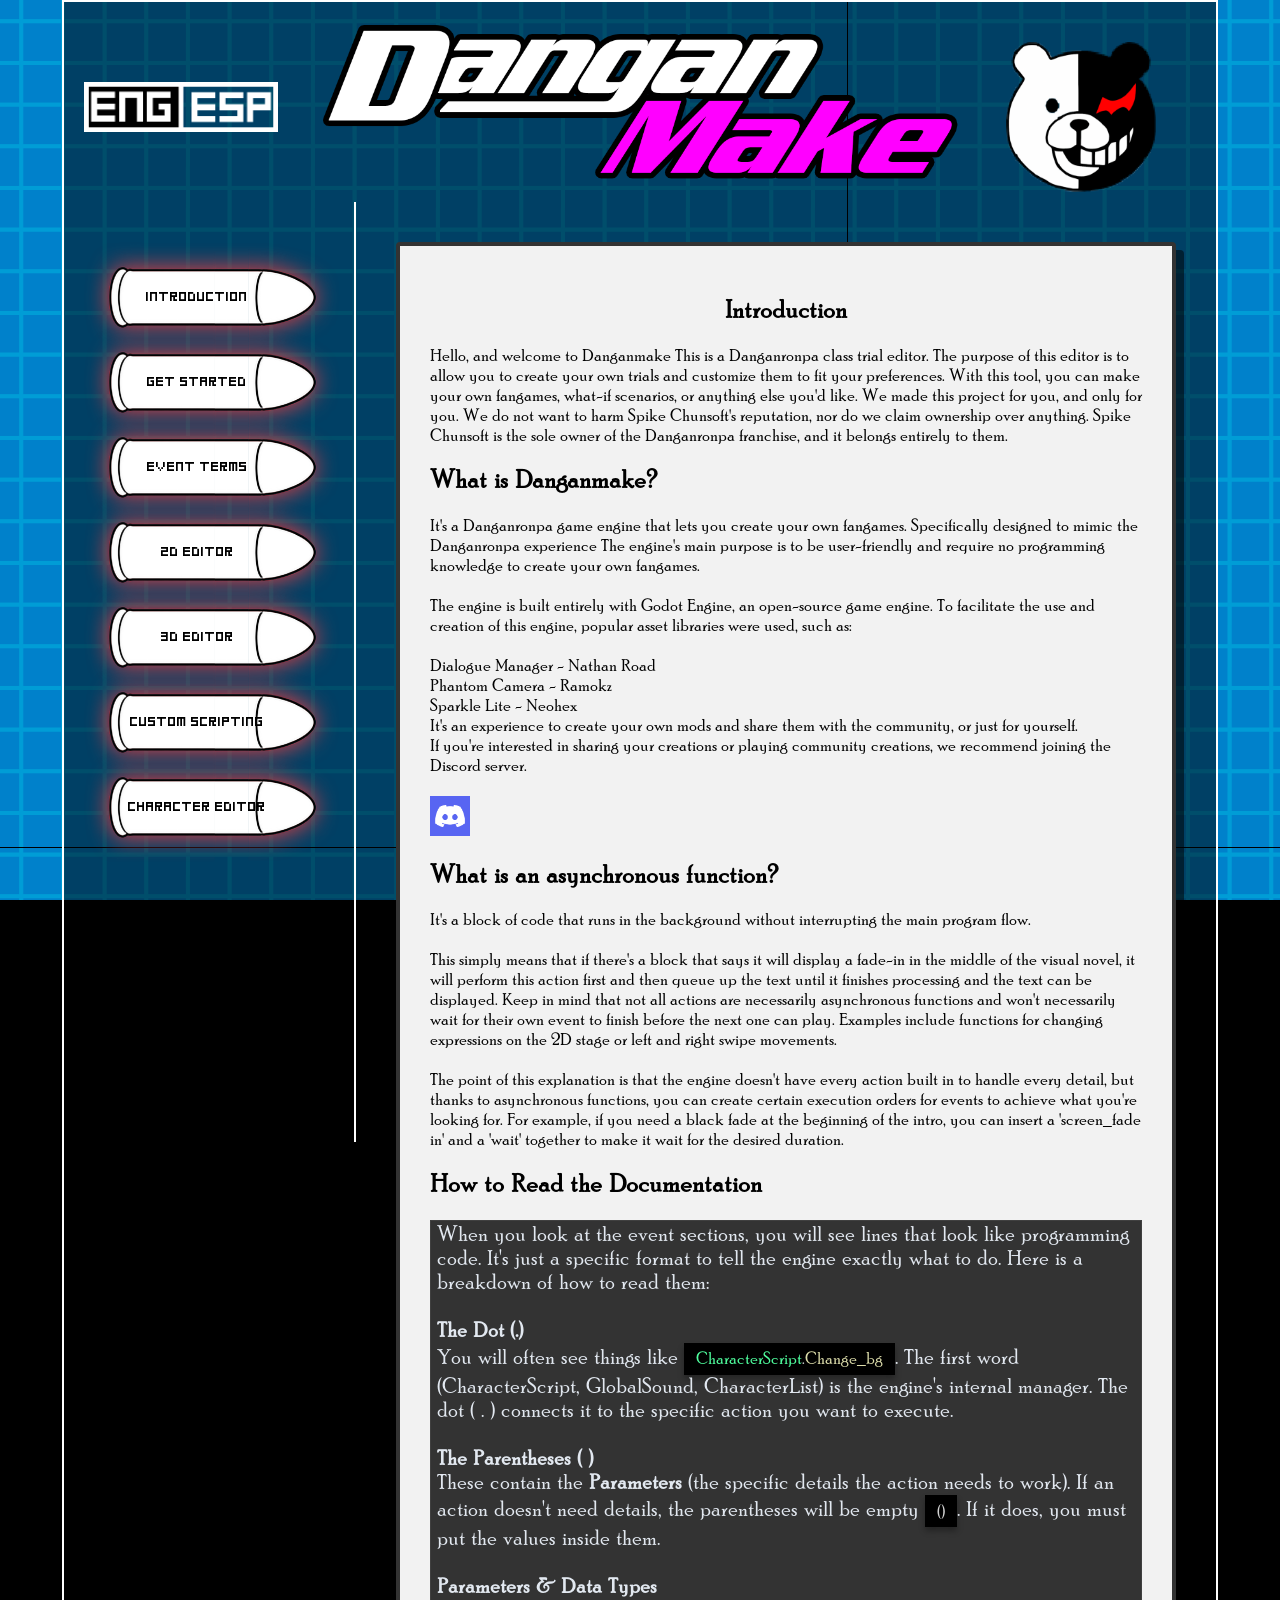
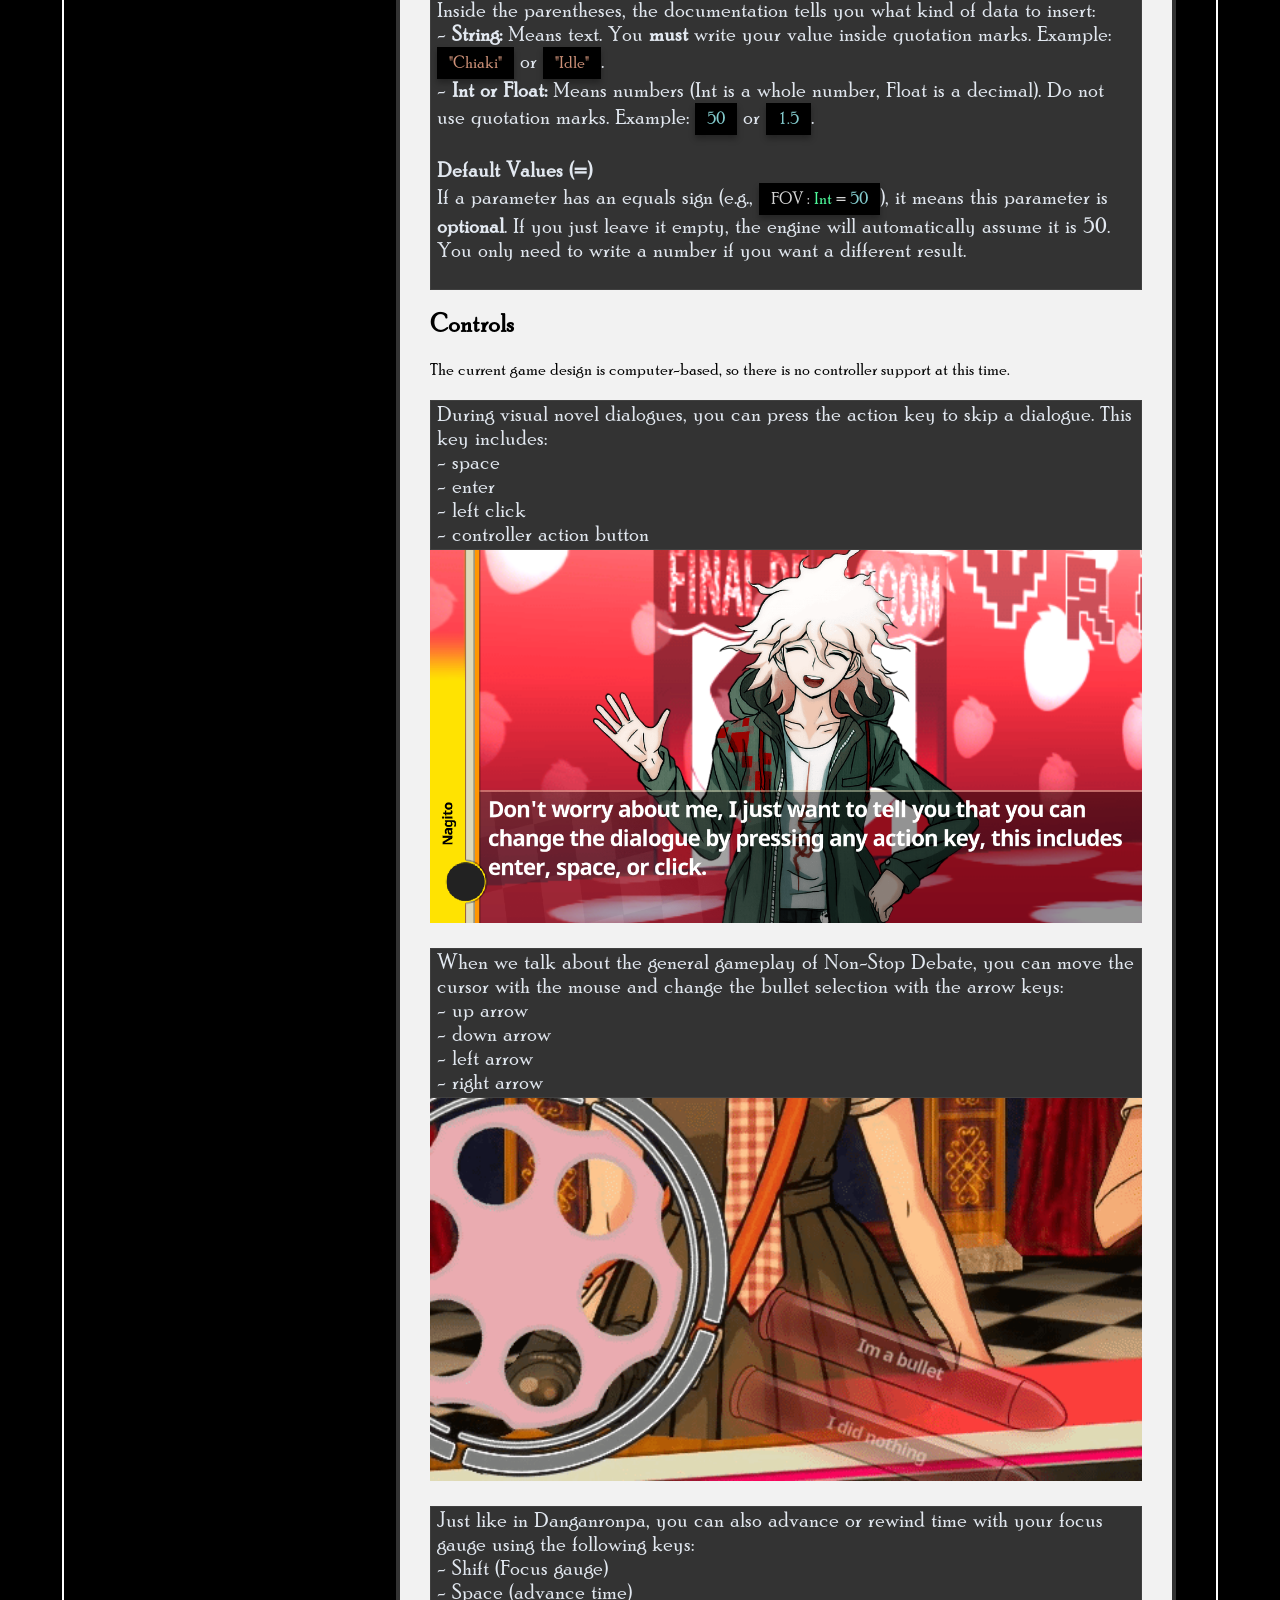
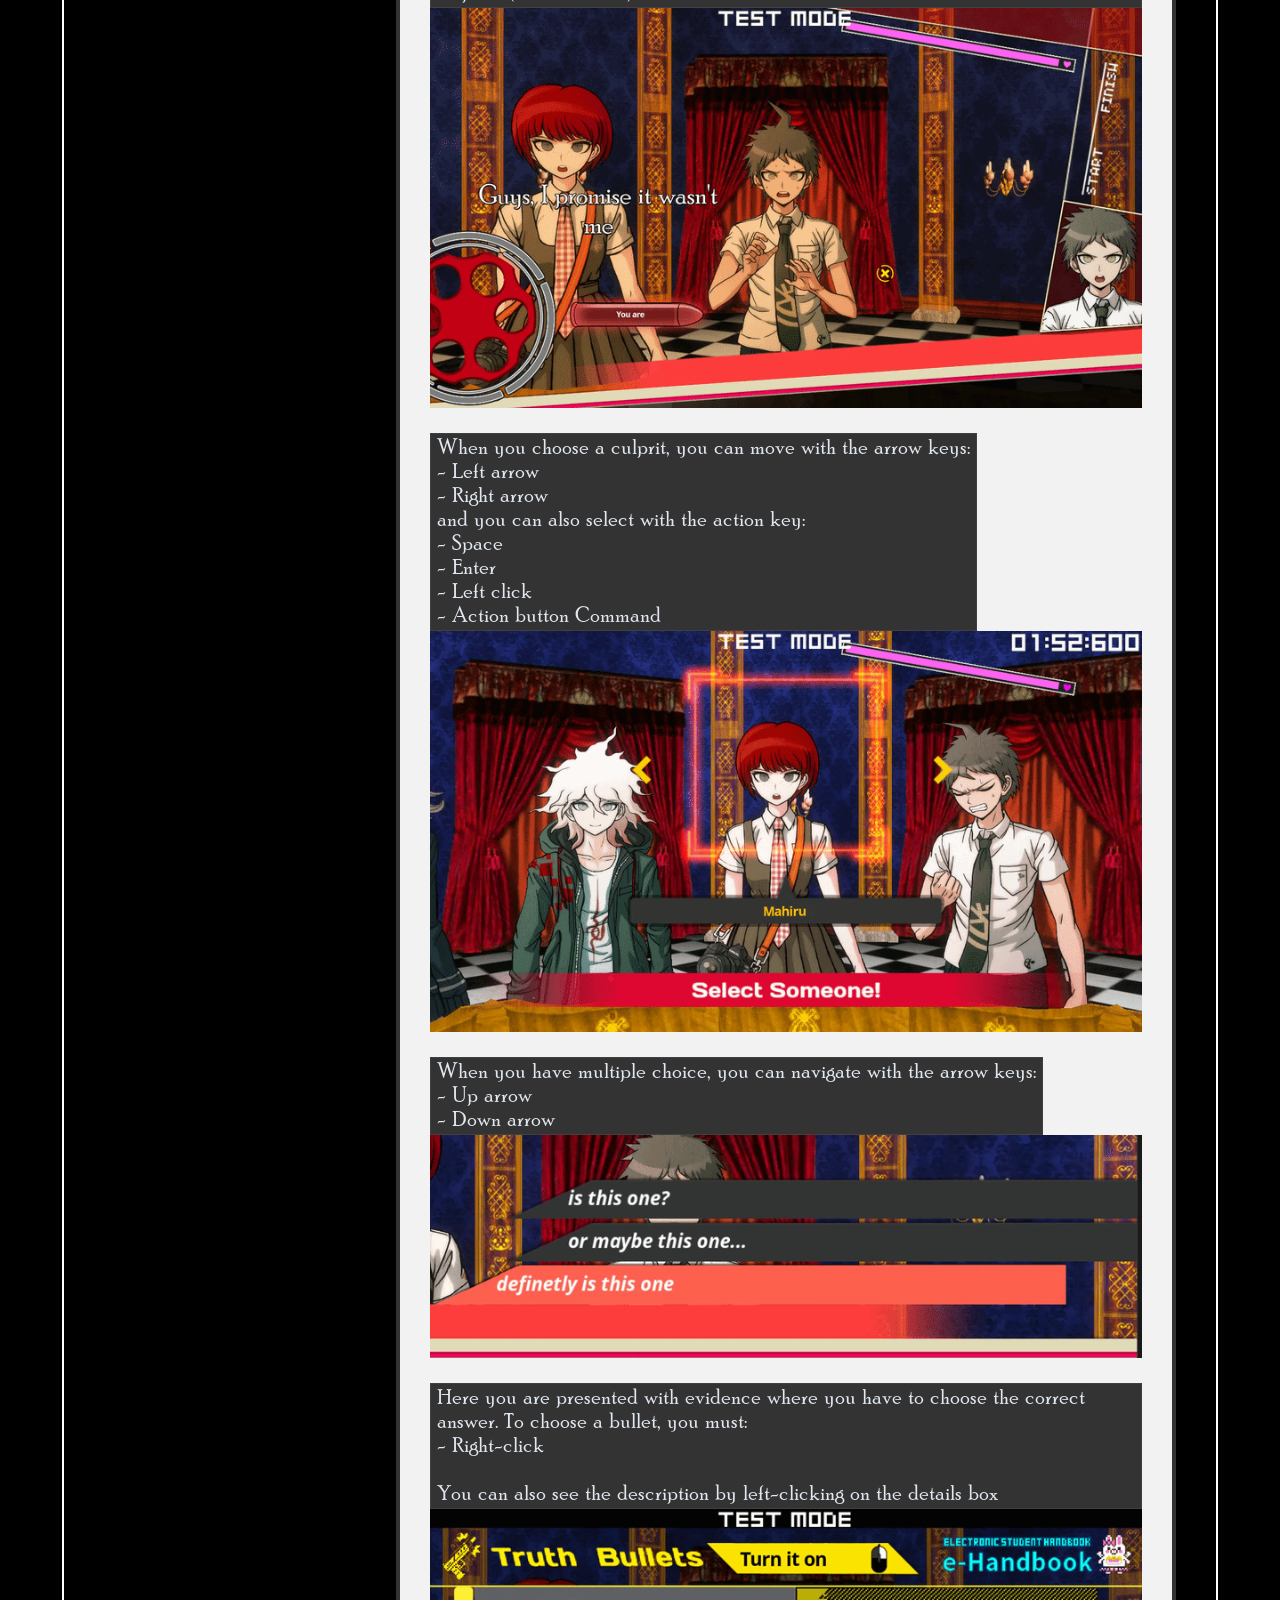
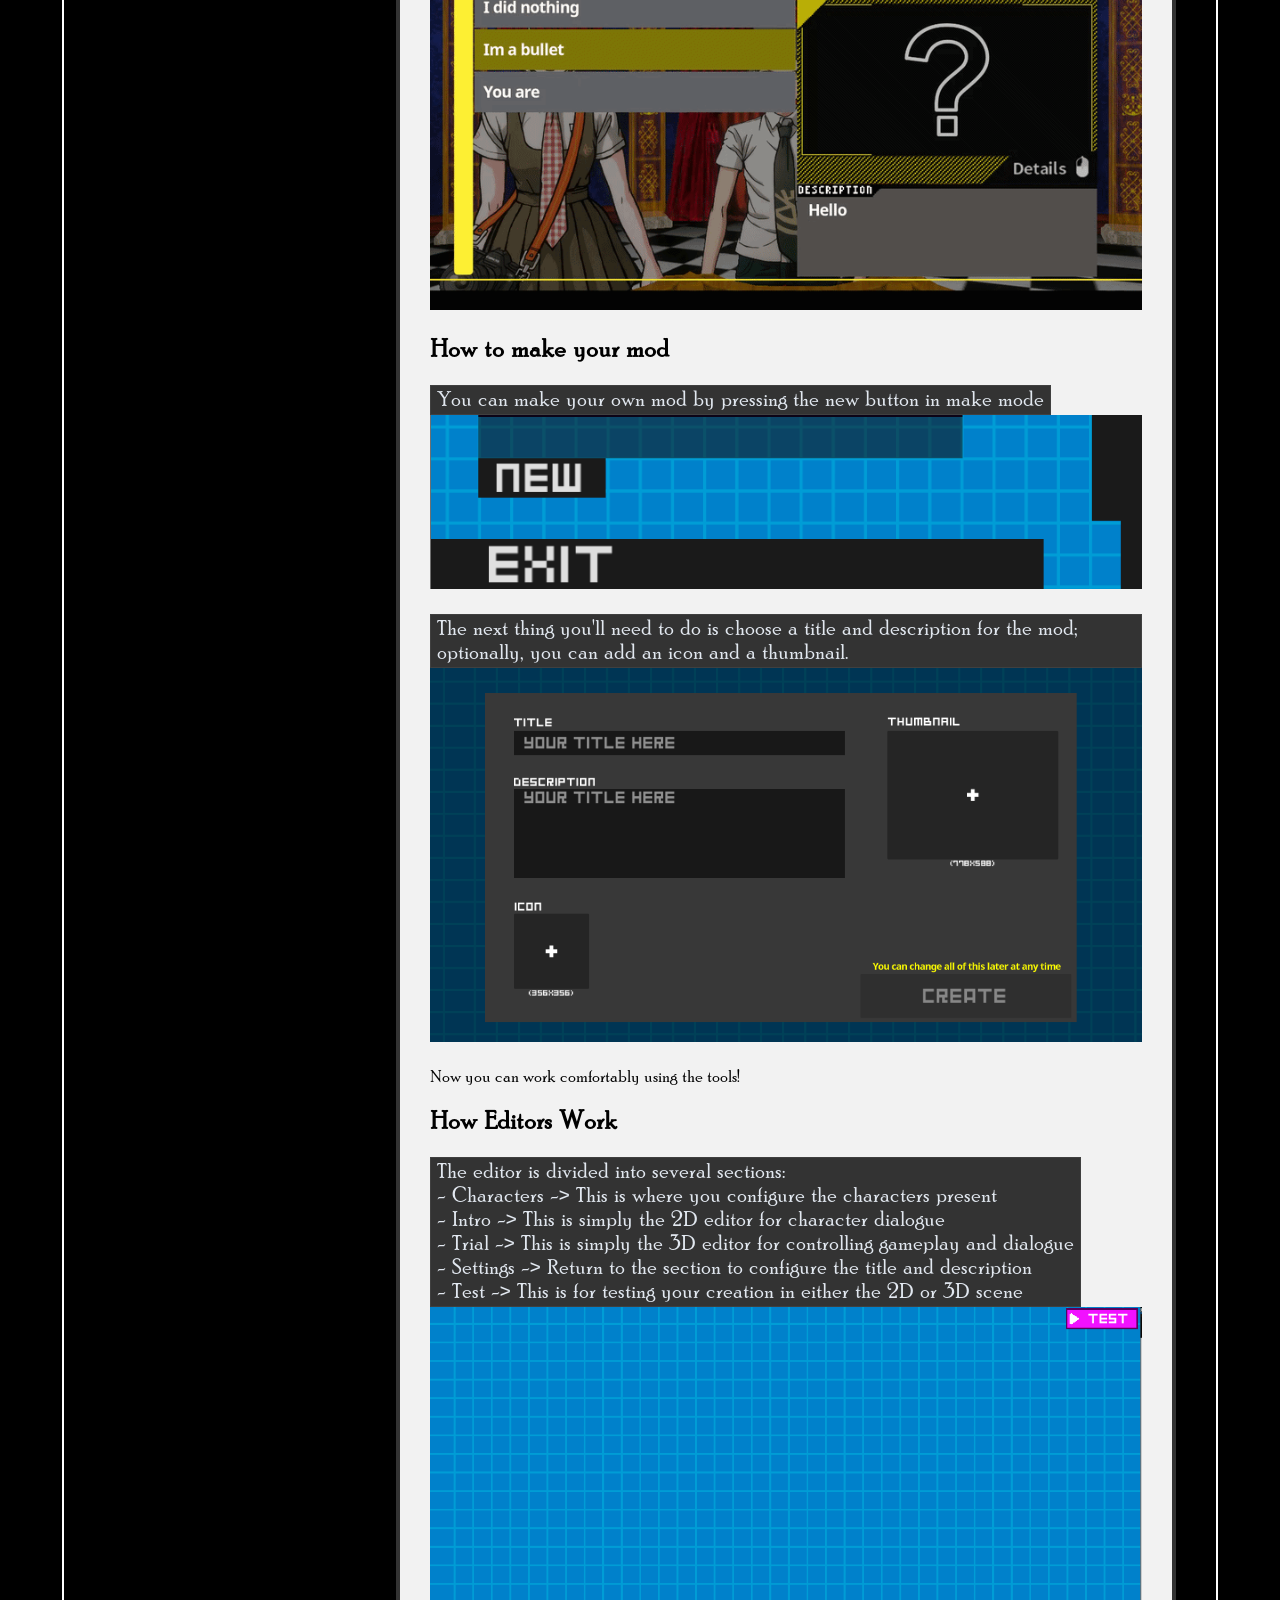
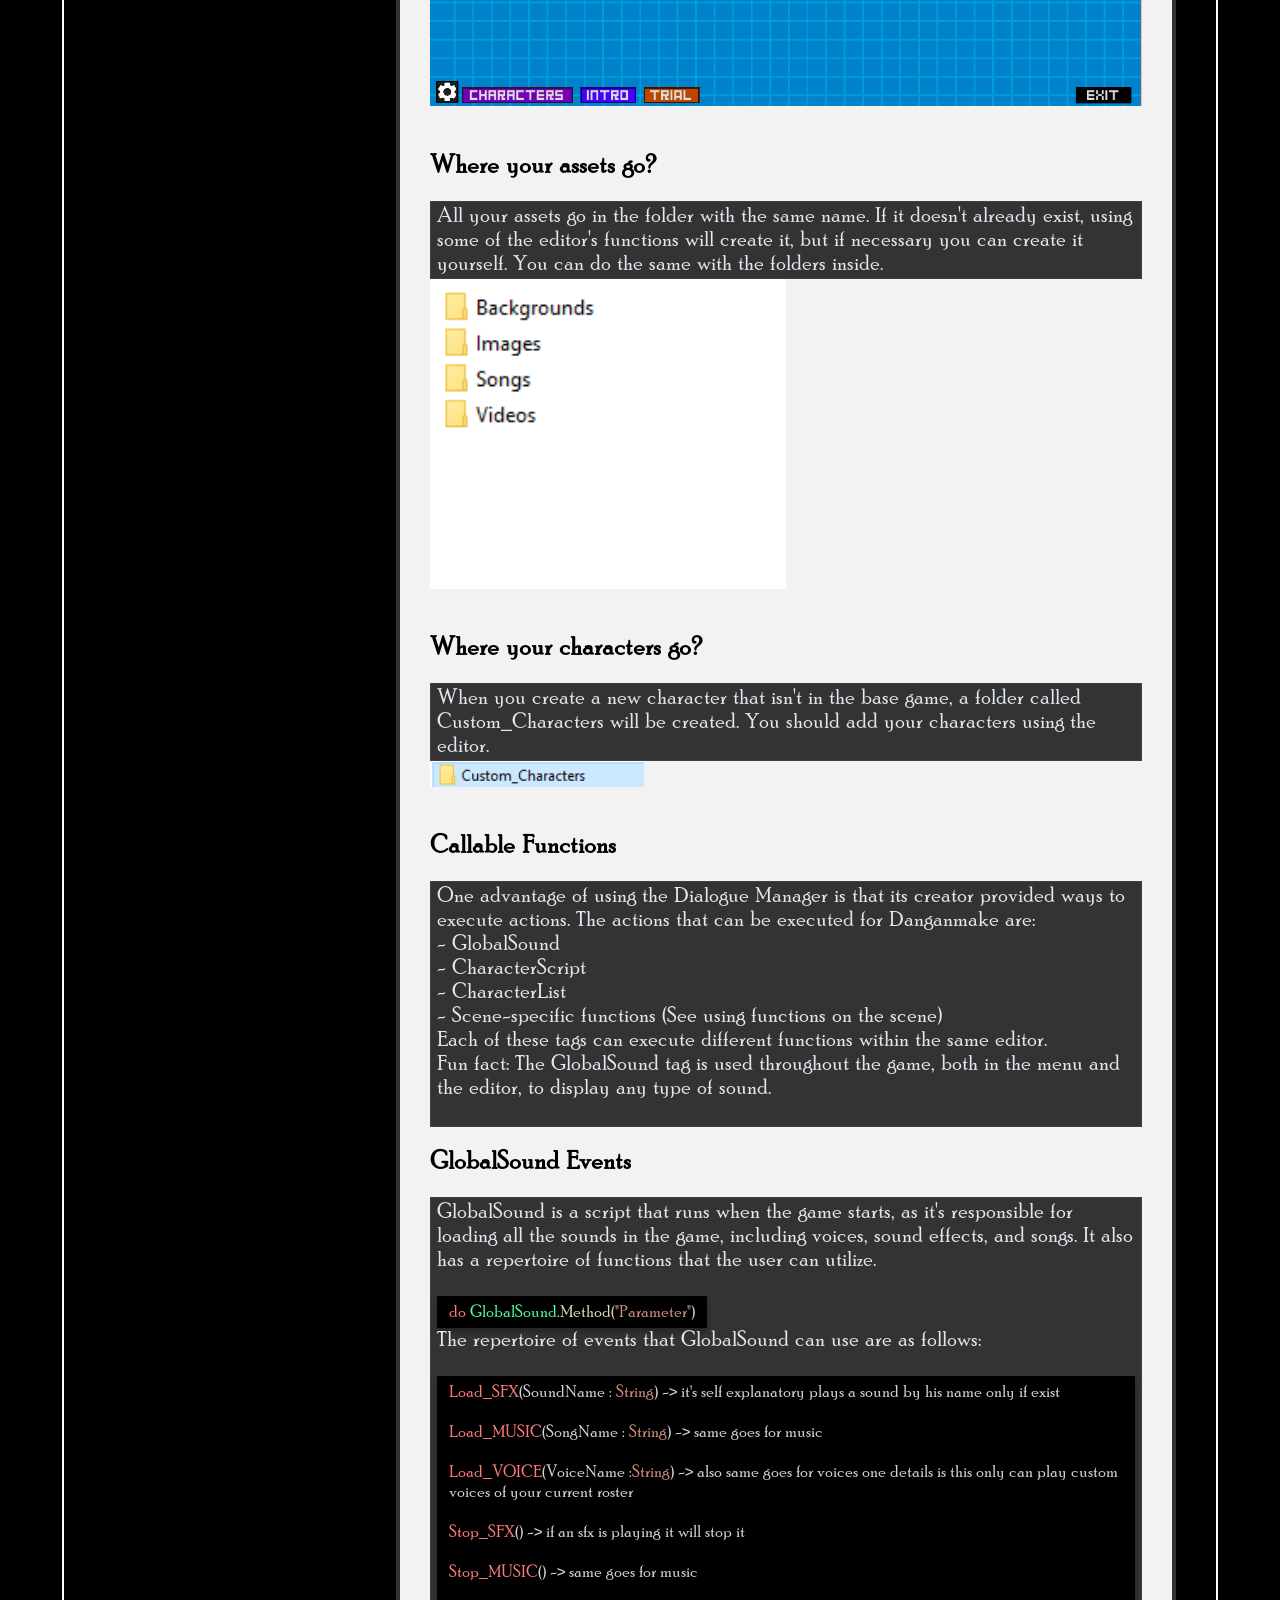
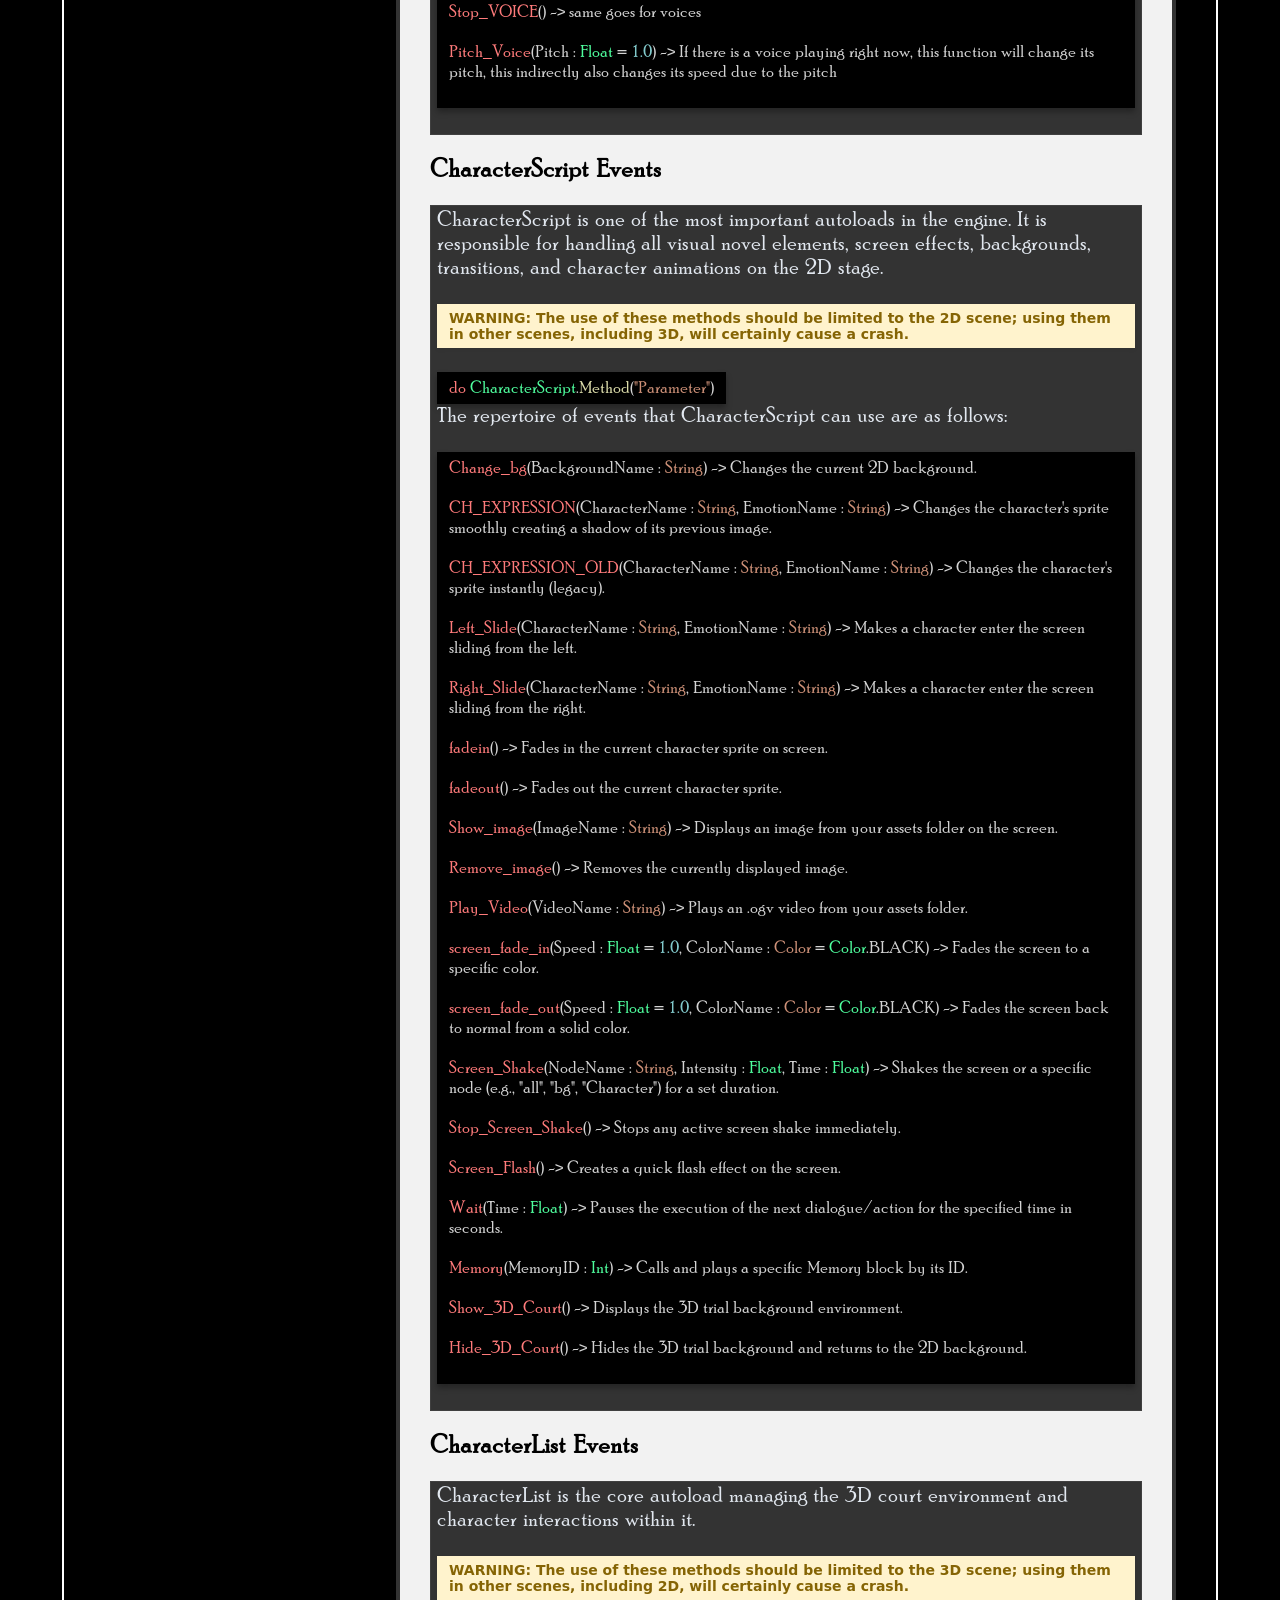
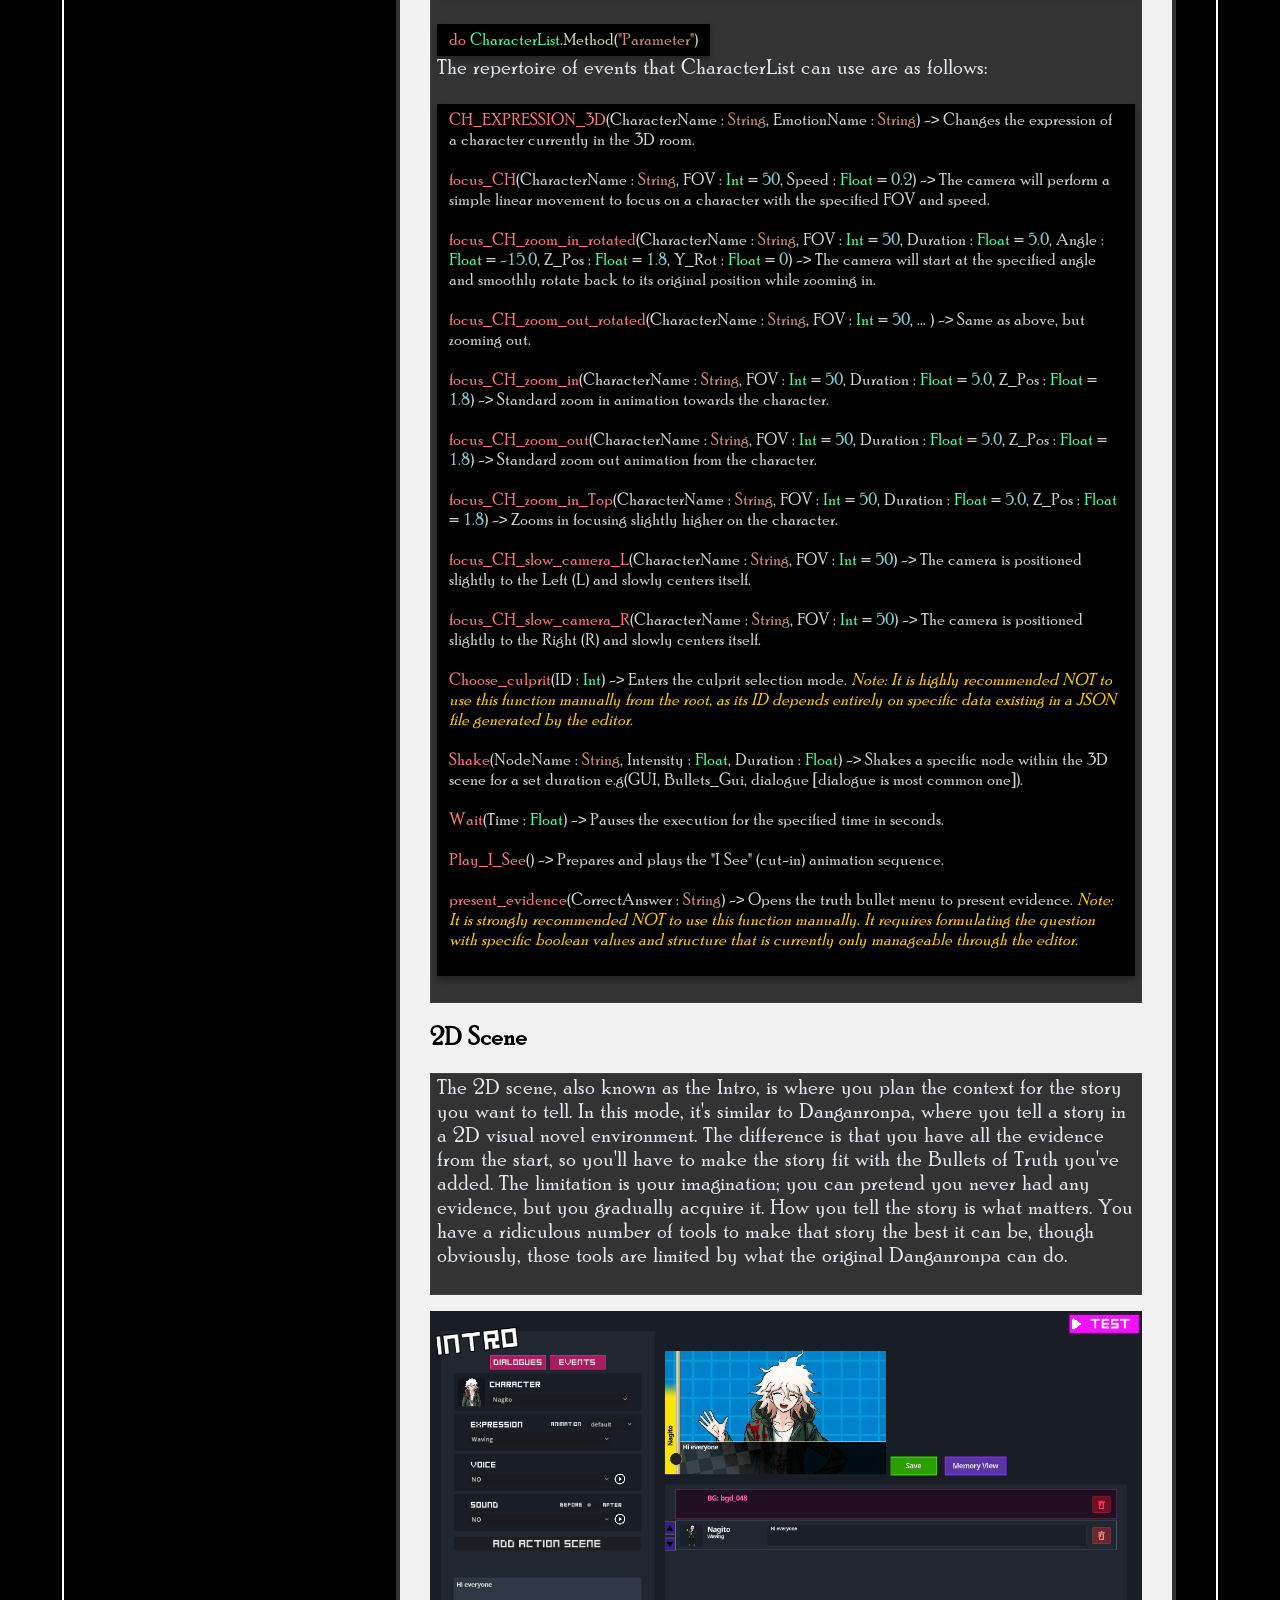
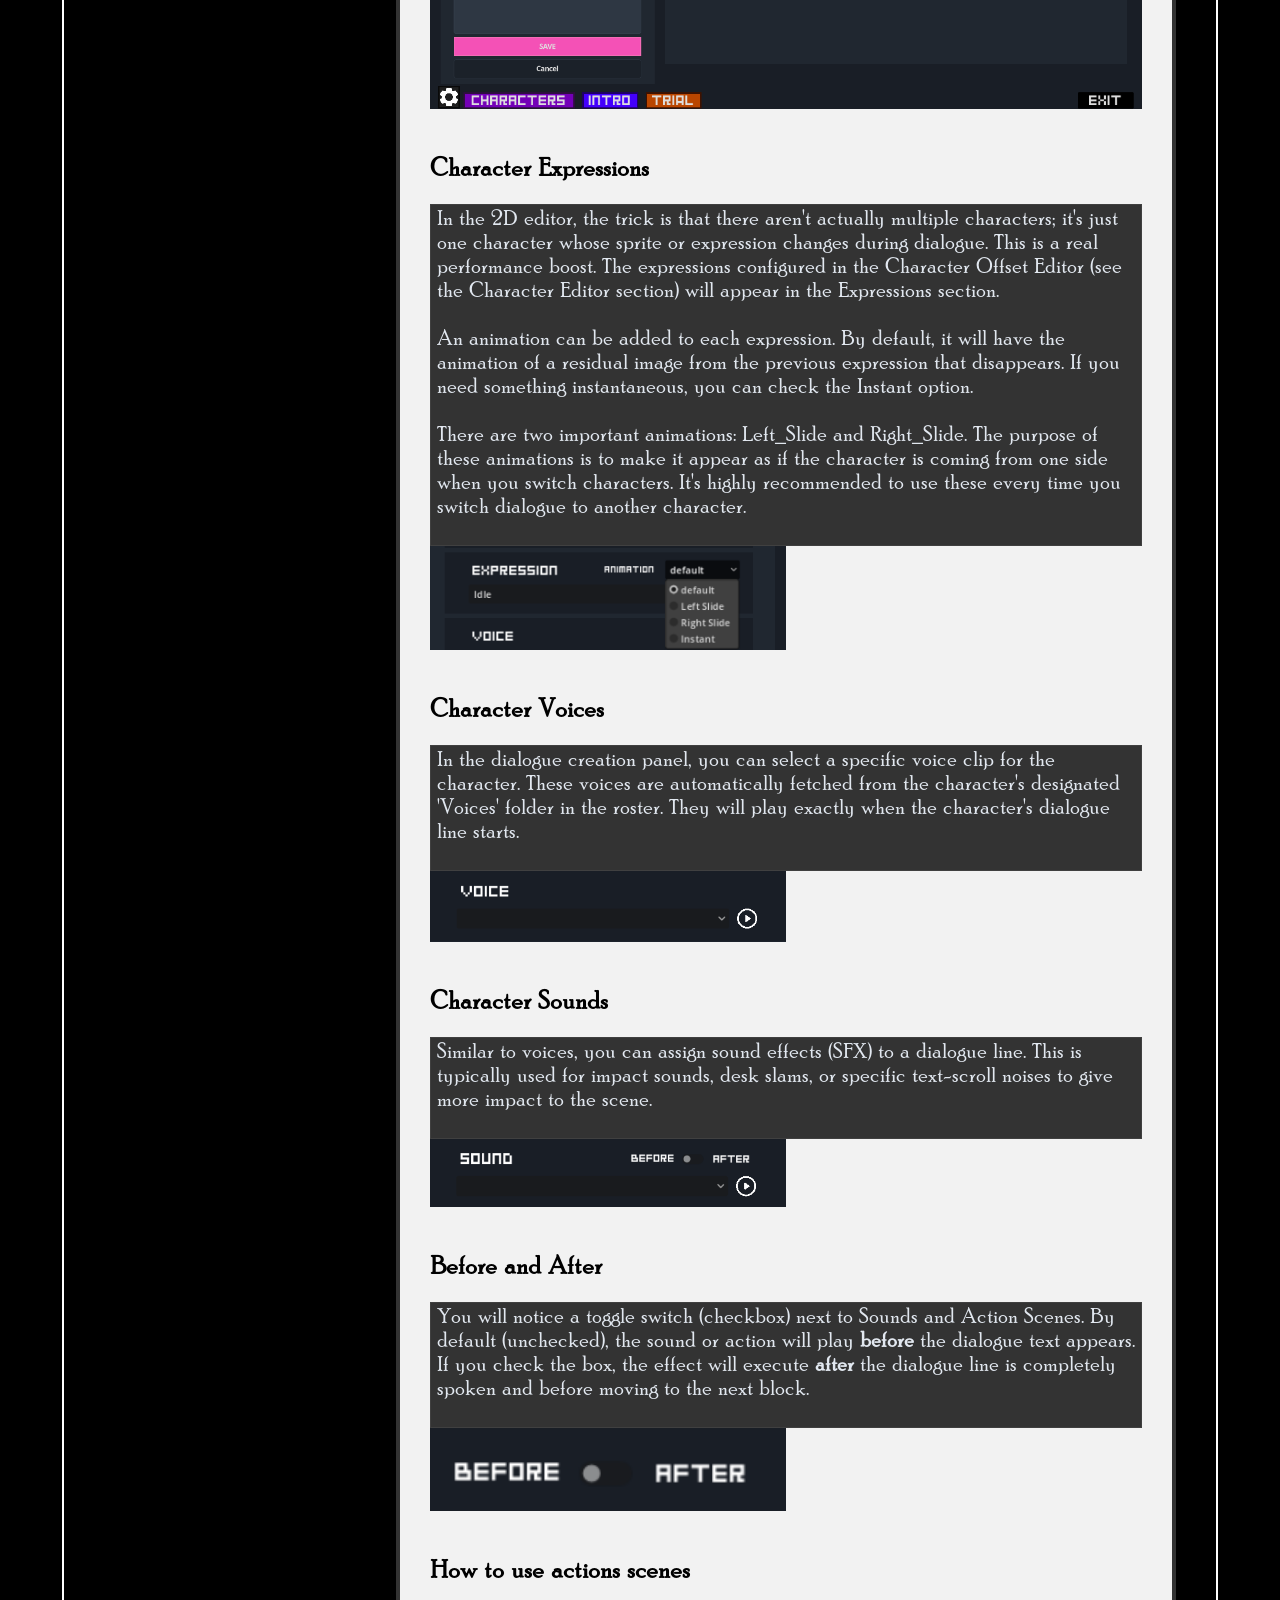
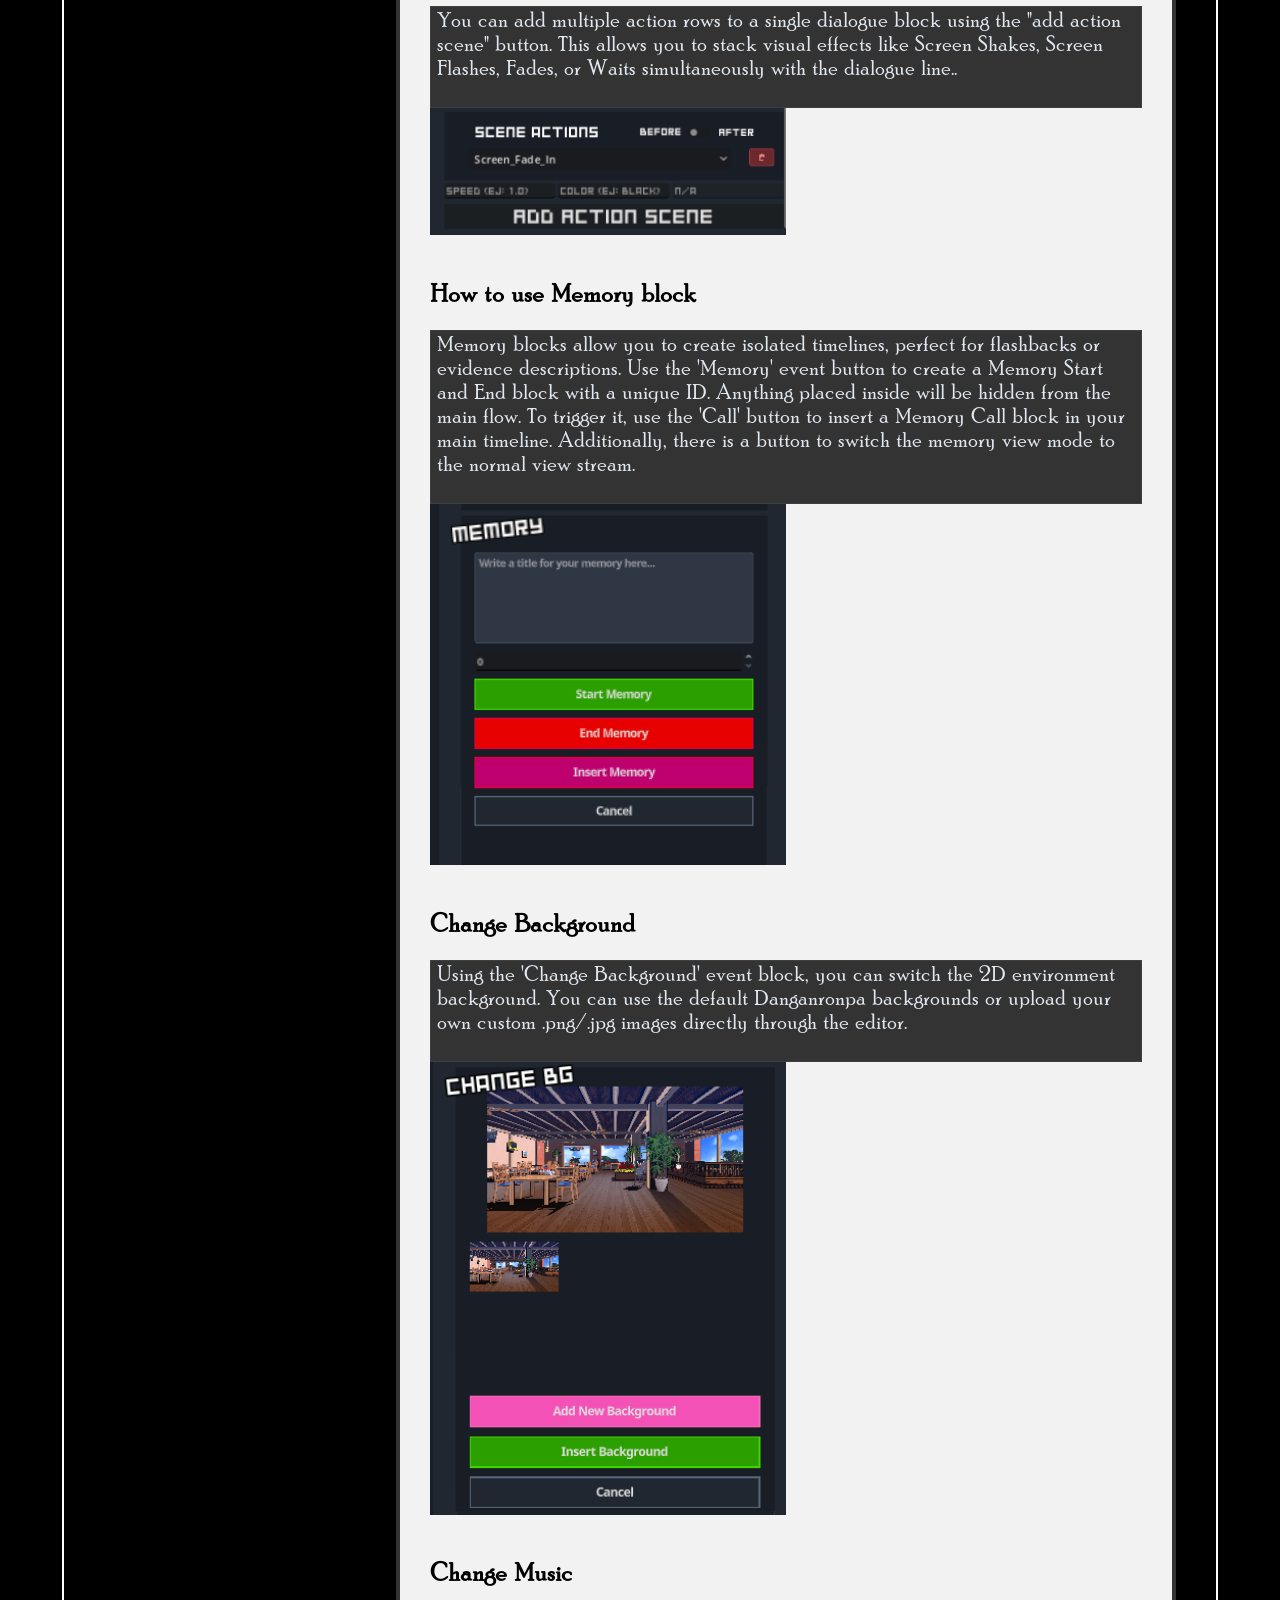
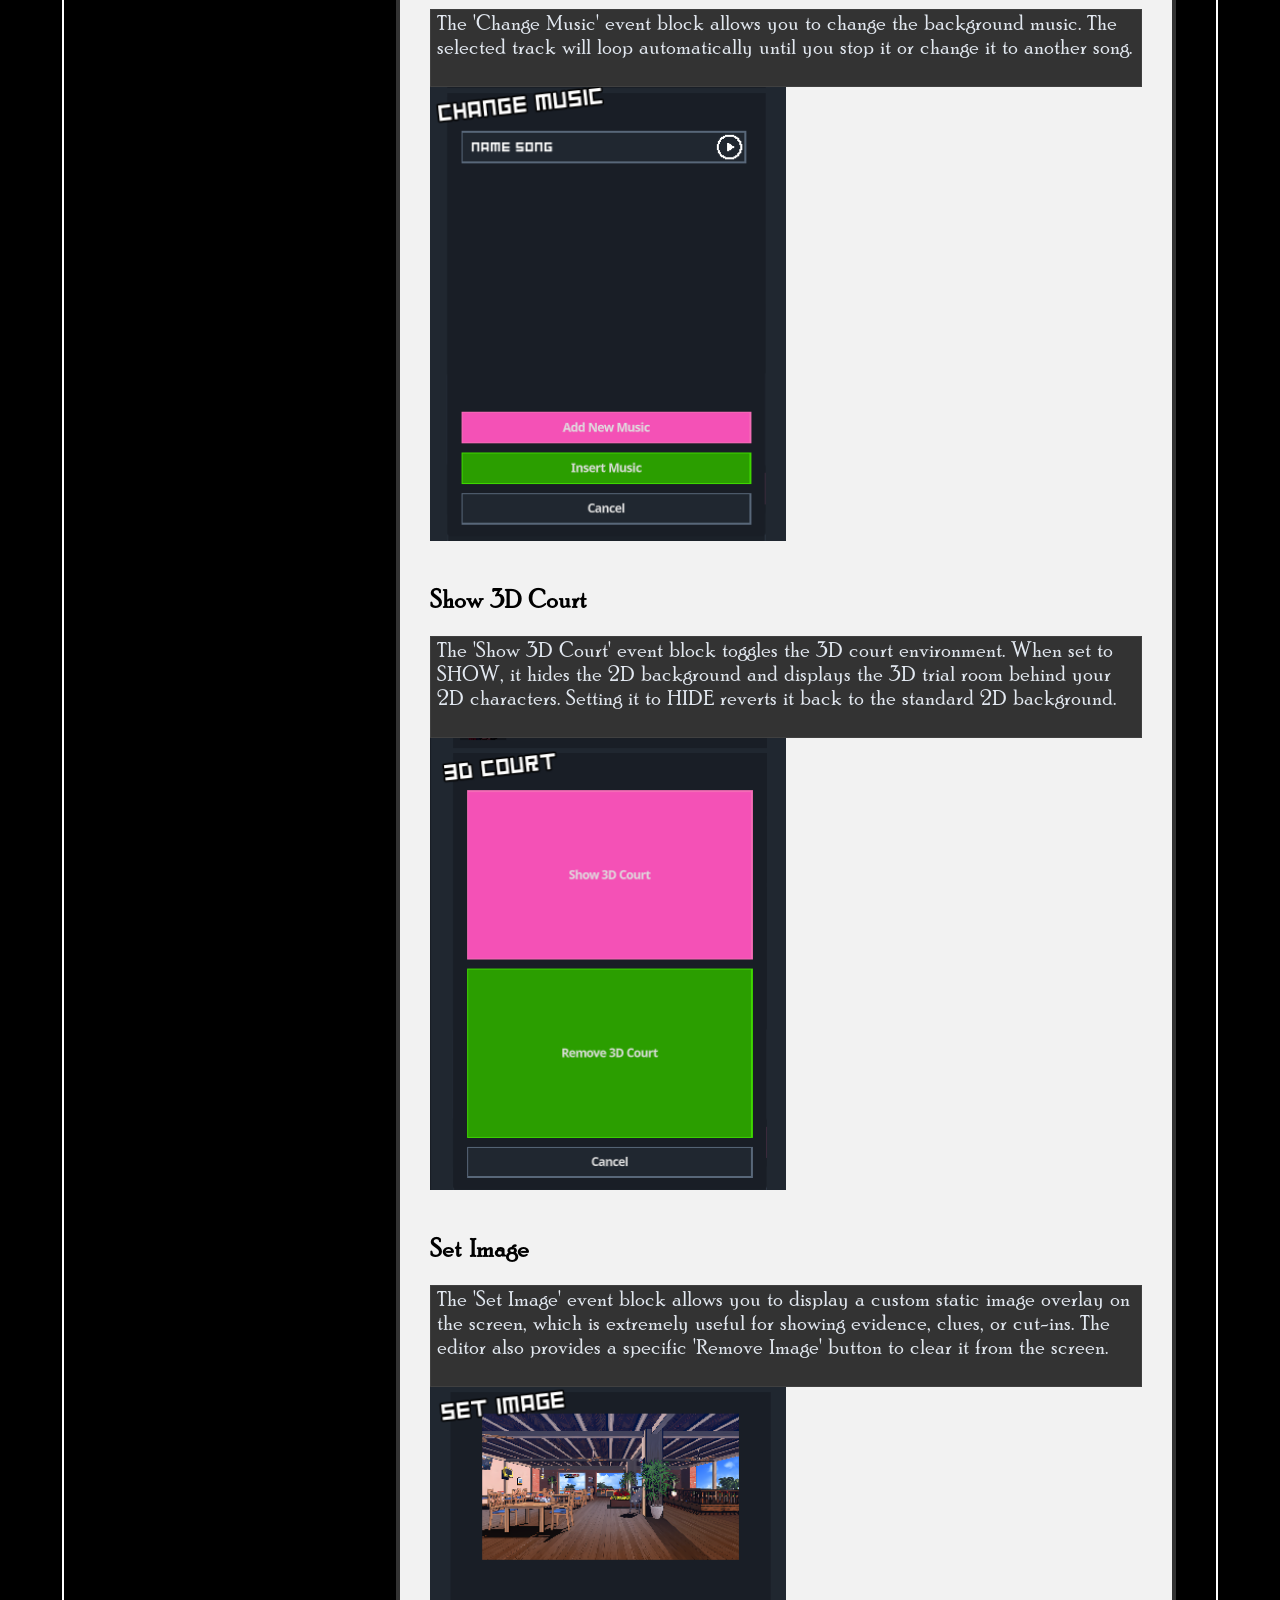
==== commit 13f67b74: "otro arreglo" ====
--- a/content.html
+++ b/content.html
@@ -75,7 +75,7 @@
                         <a class="url_bullets bullet_main bullet-toggle" data-i18n="nav_3d">3D Editor</a>
 
                         <div class="sub-menu">
-                            <a class="url_bullets" href="#Editor3D_introduction" data-i18n="sub_shared_song">Introduction</a>
+                            <a class="url_bullets" href="#Editor3D_introduction" data-i18n="sub_shared_song">3D Scene</a>
                             <a class="url_bullets" href="#NonStopDebates" data-i18n="sub_shared_exp">Non Stop Debates</a>
                             <a class="url_bullets" href="#ChooseCulprit" data-i18n="sub_shared_voice">Choose Culprit</a>
                             <a class="url_bullets" href="#ChooseAnswer" data-i18n="sub_shared_snd">Choose Answer</a>
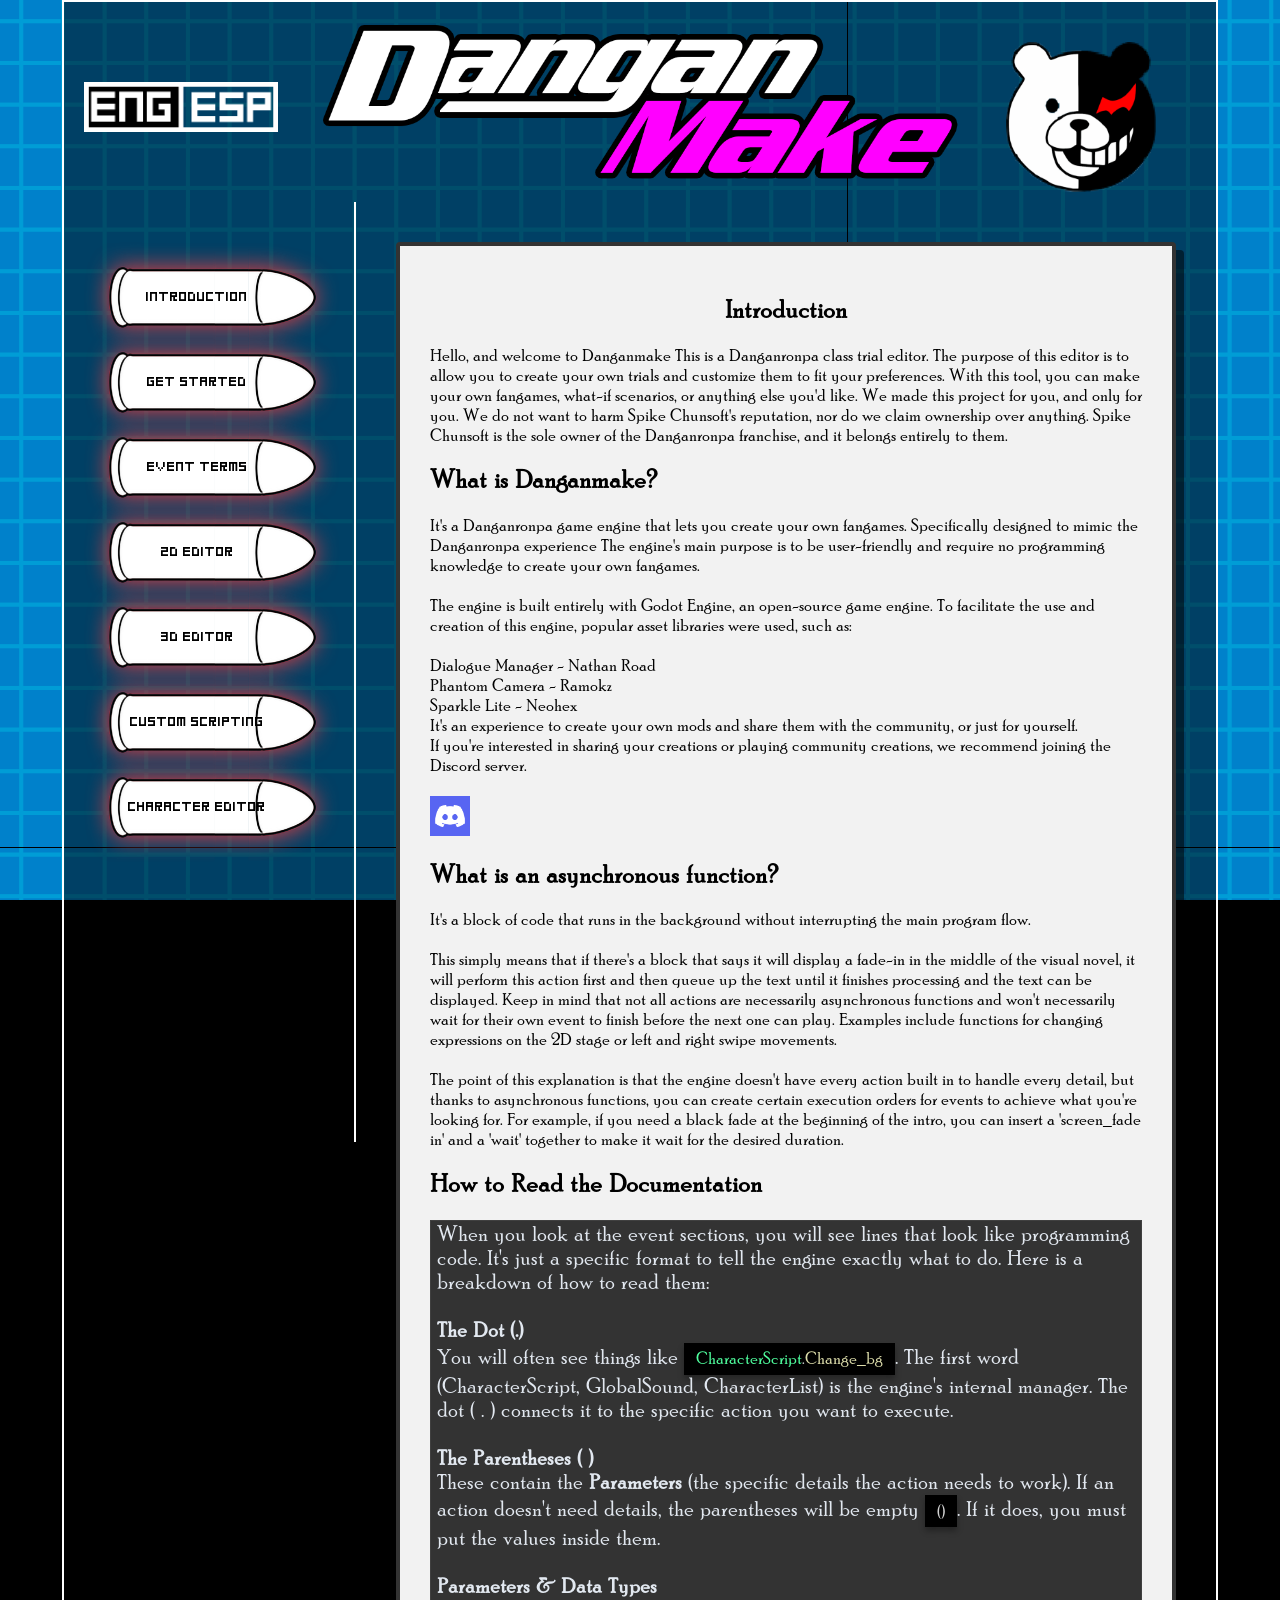
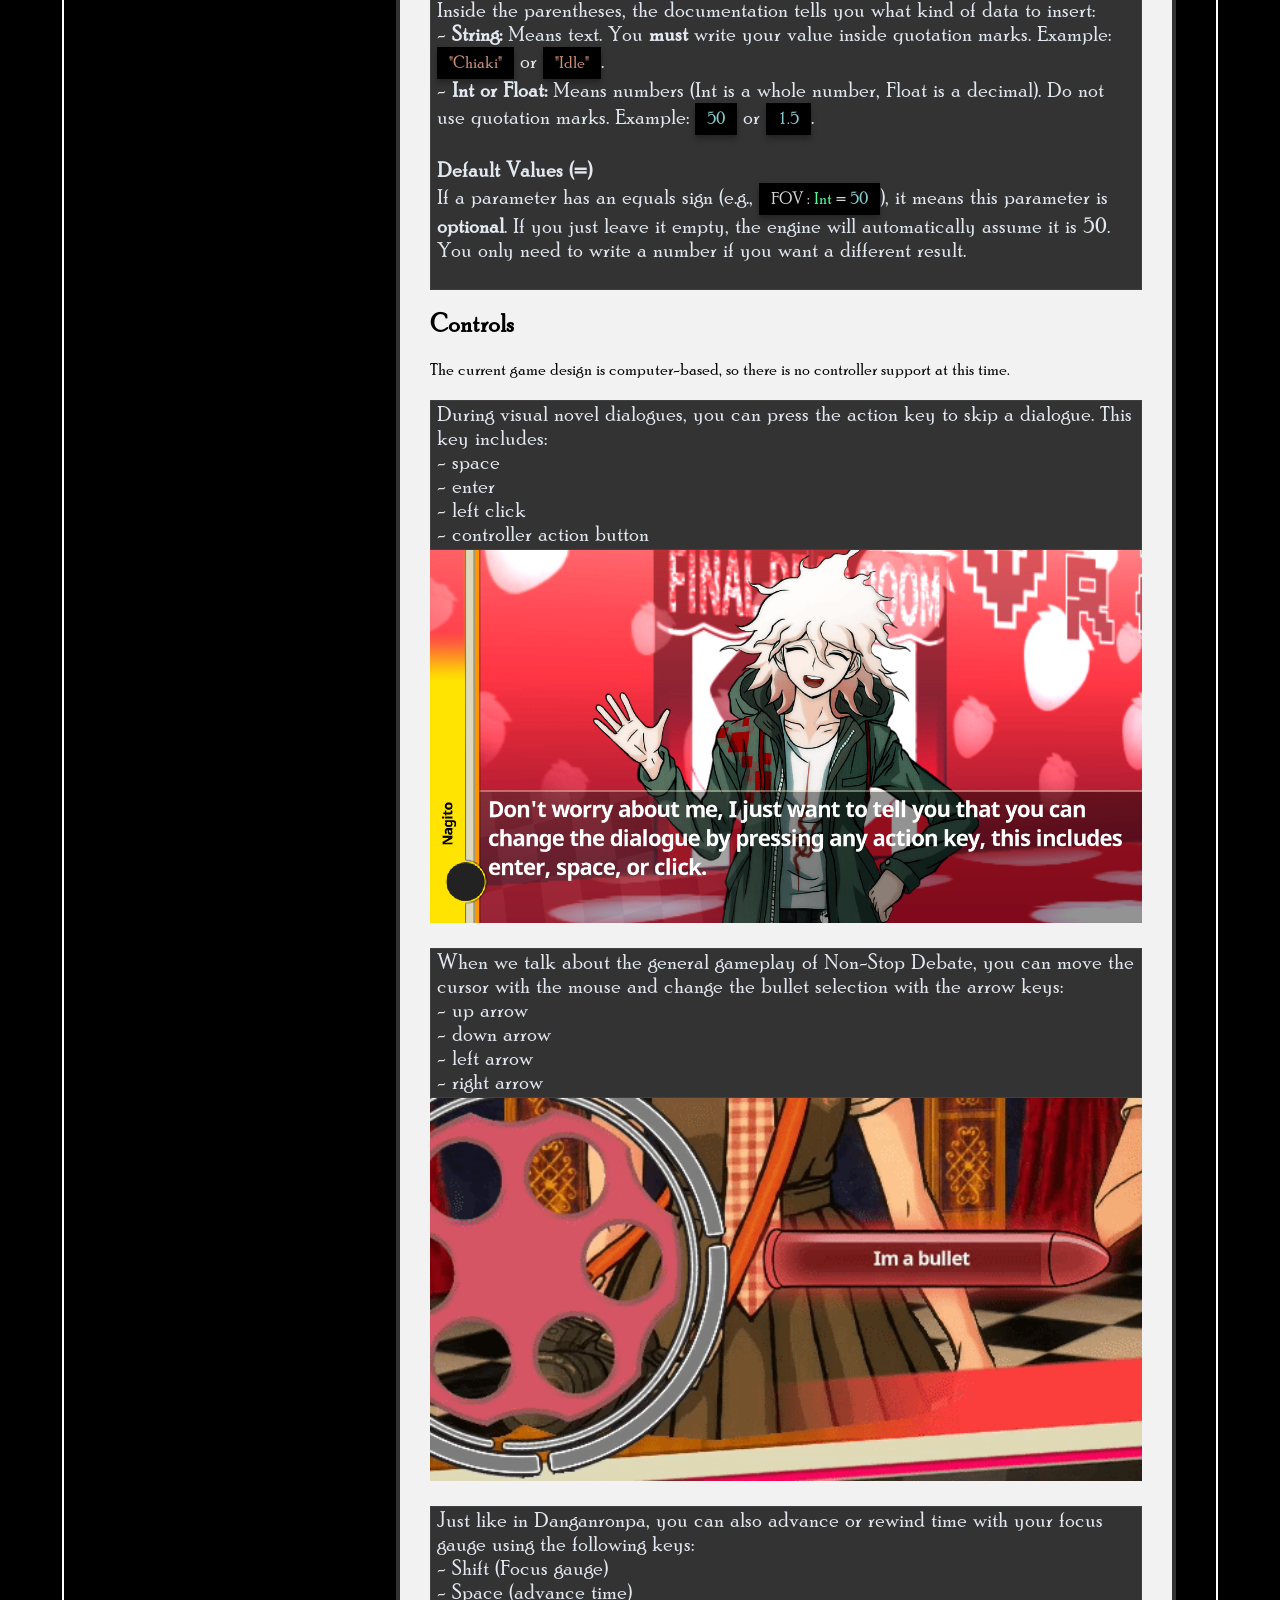
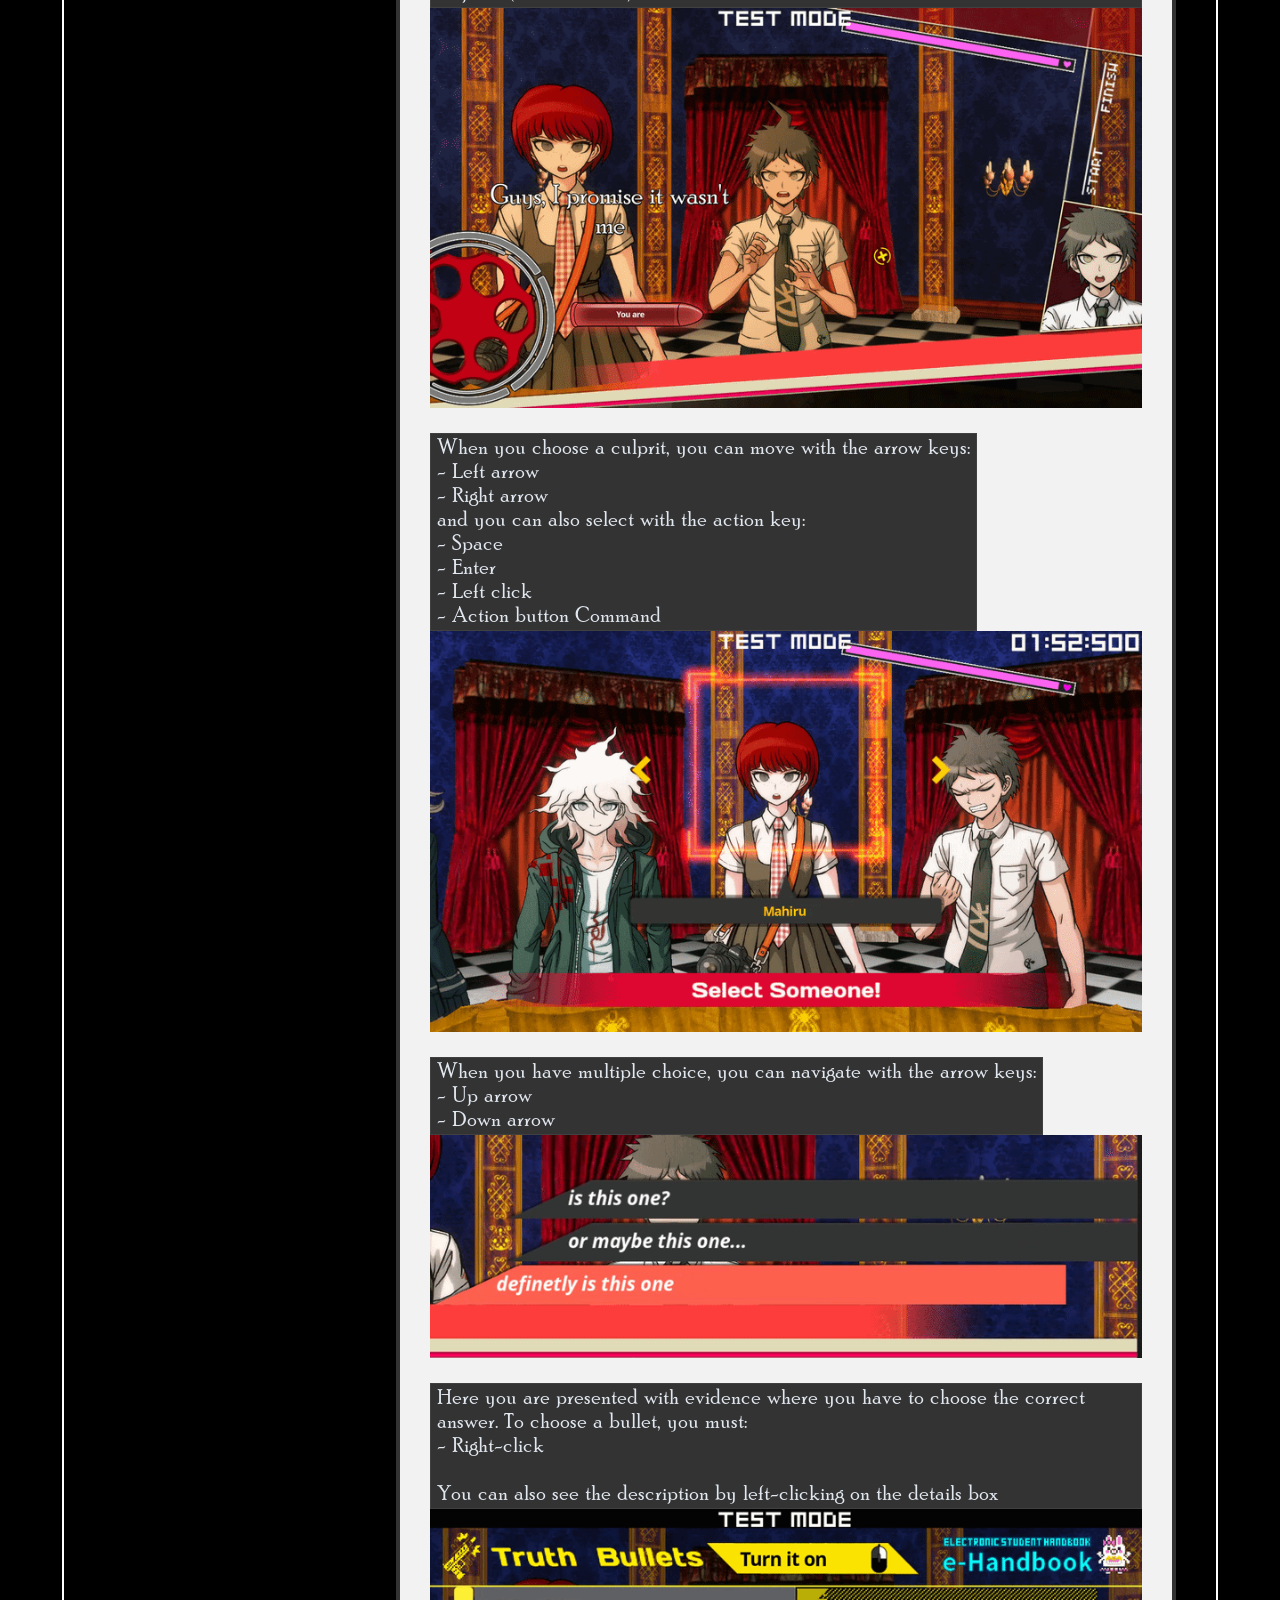
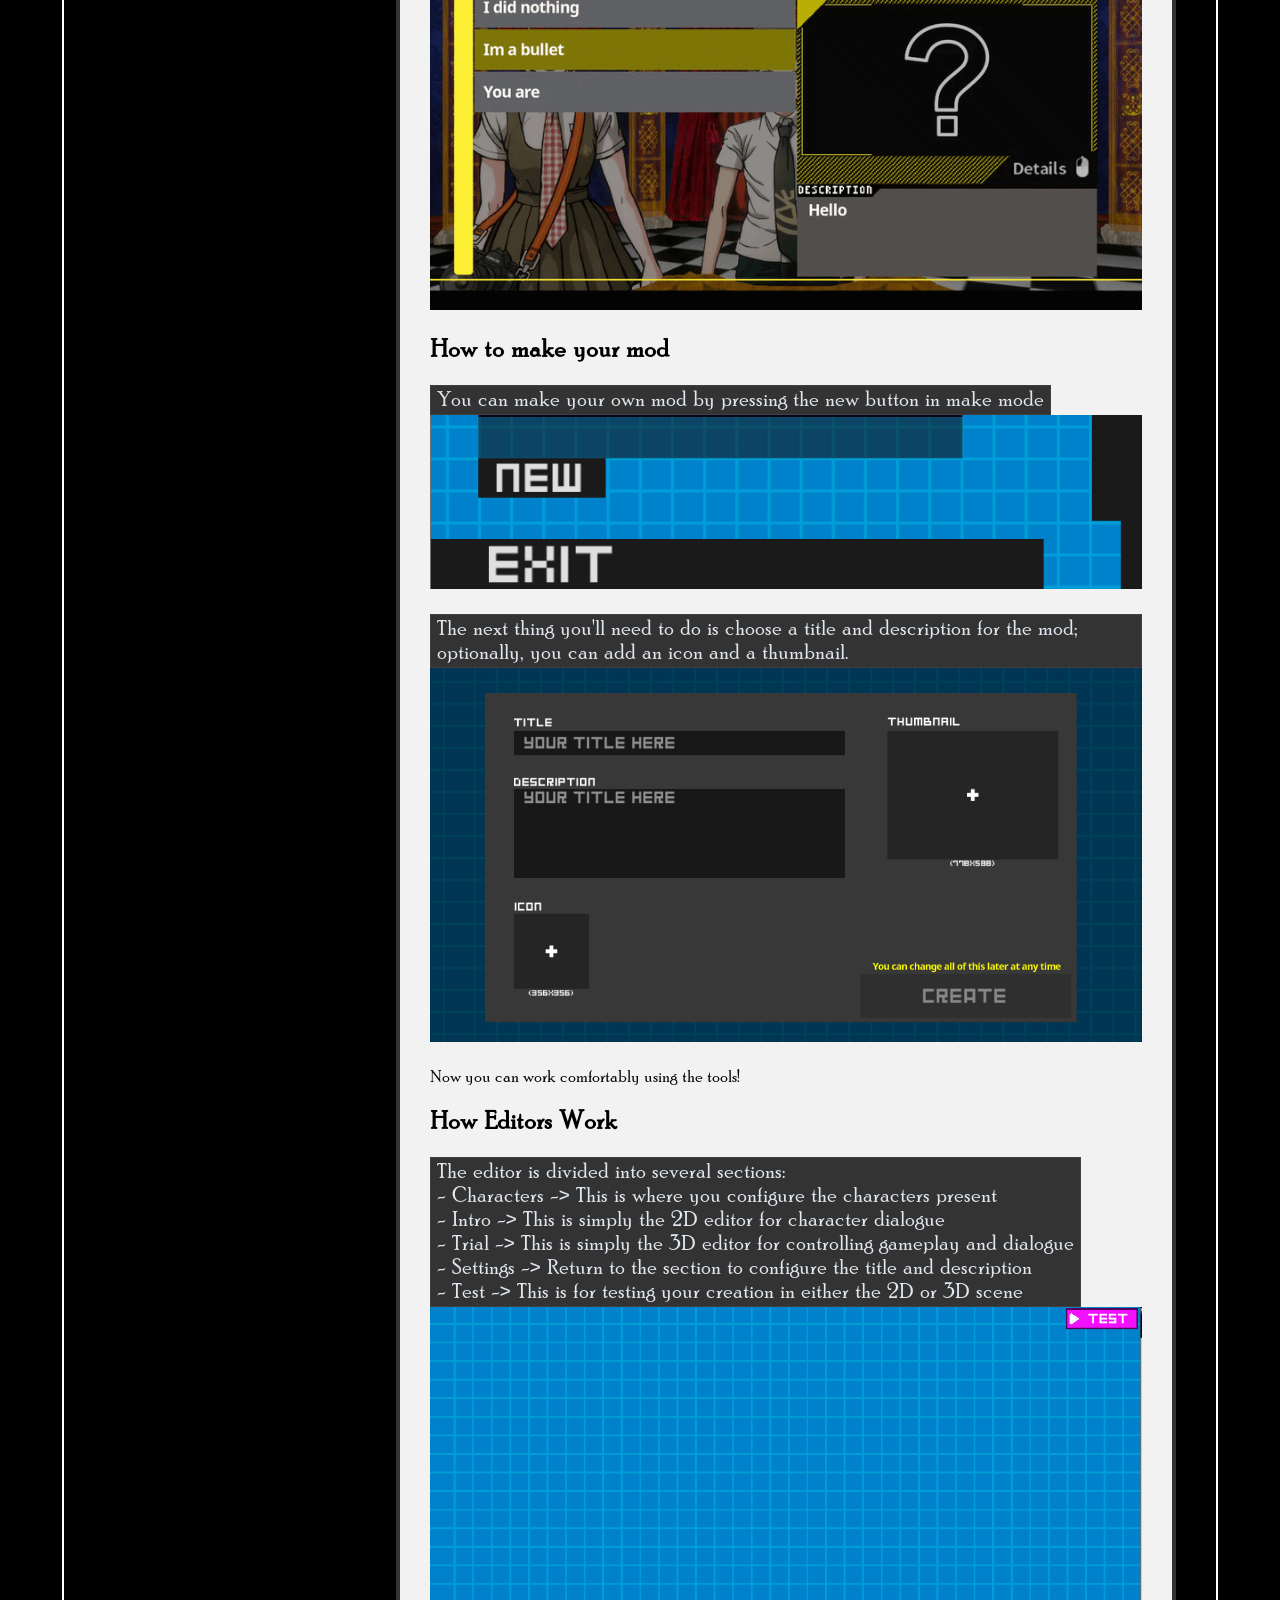
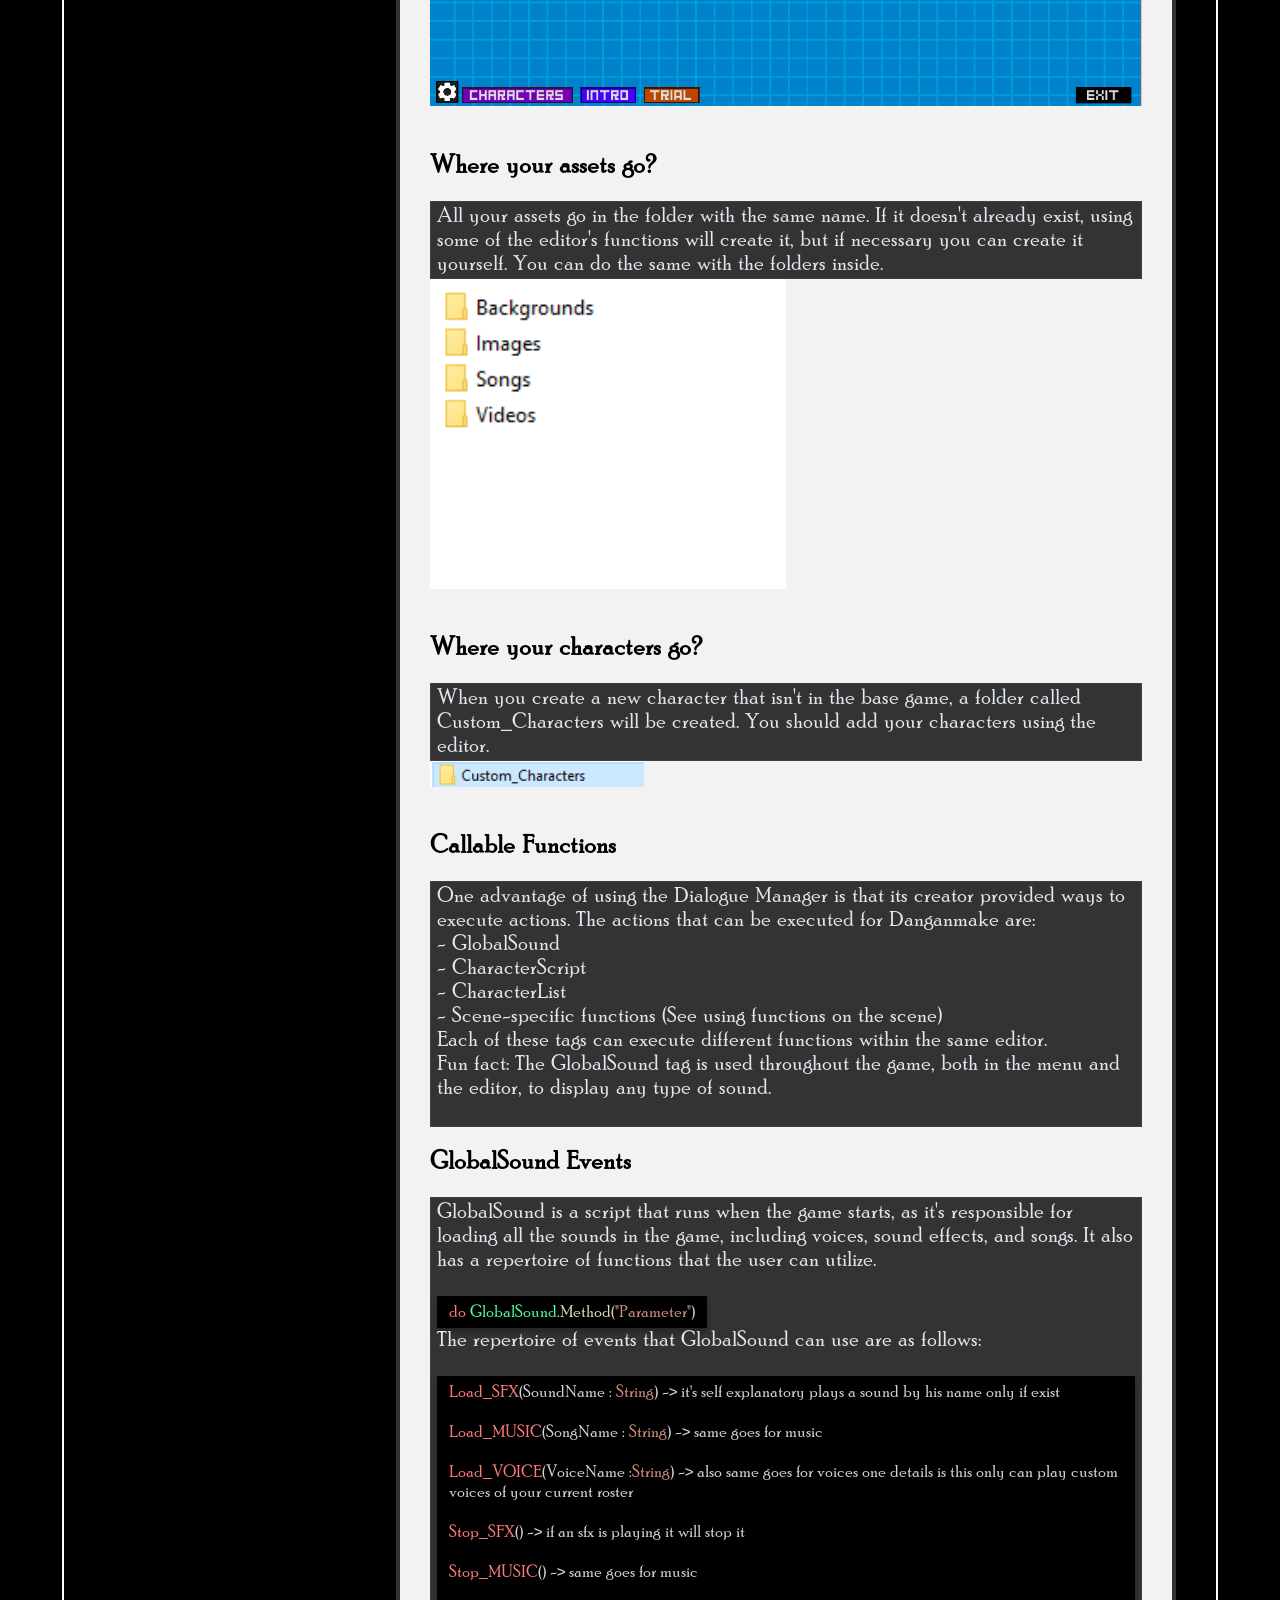
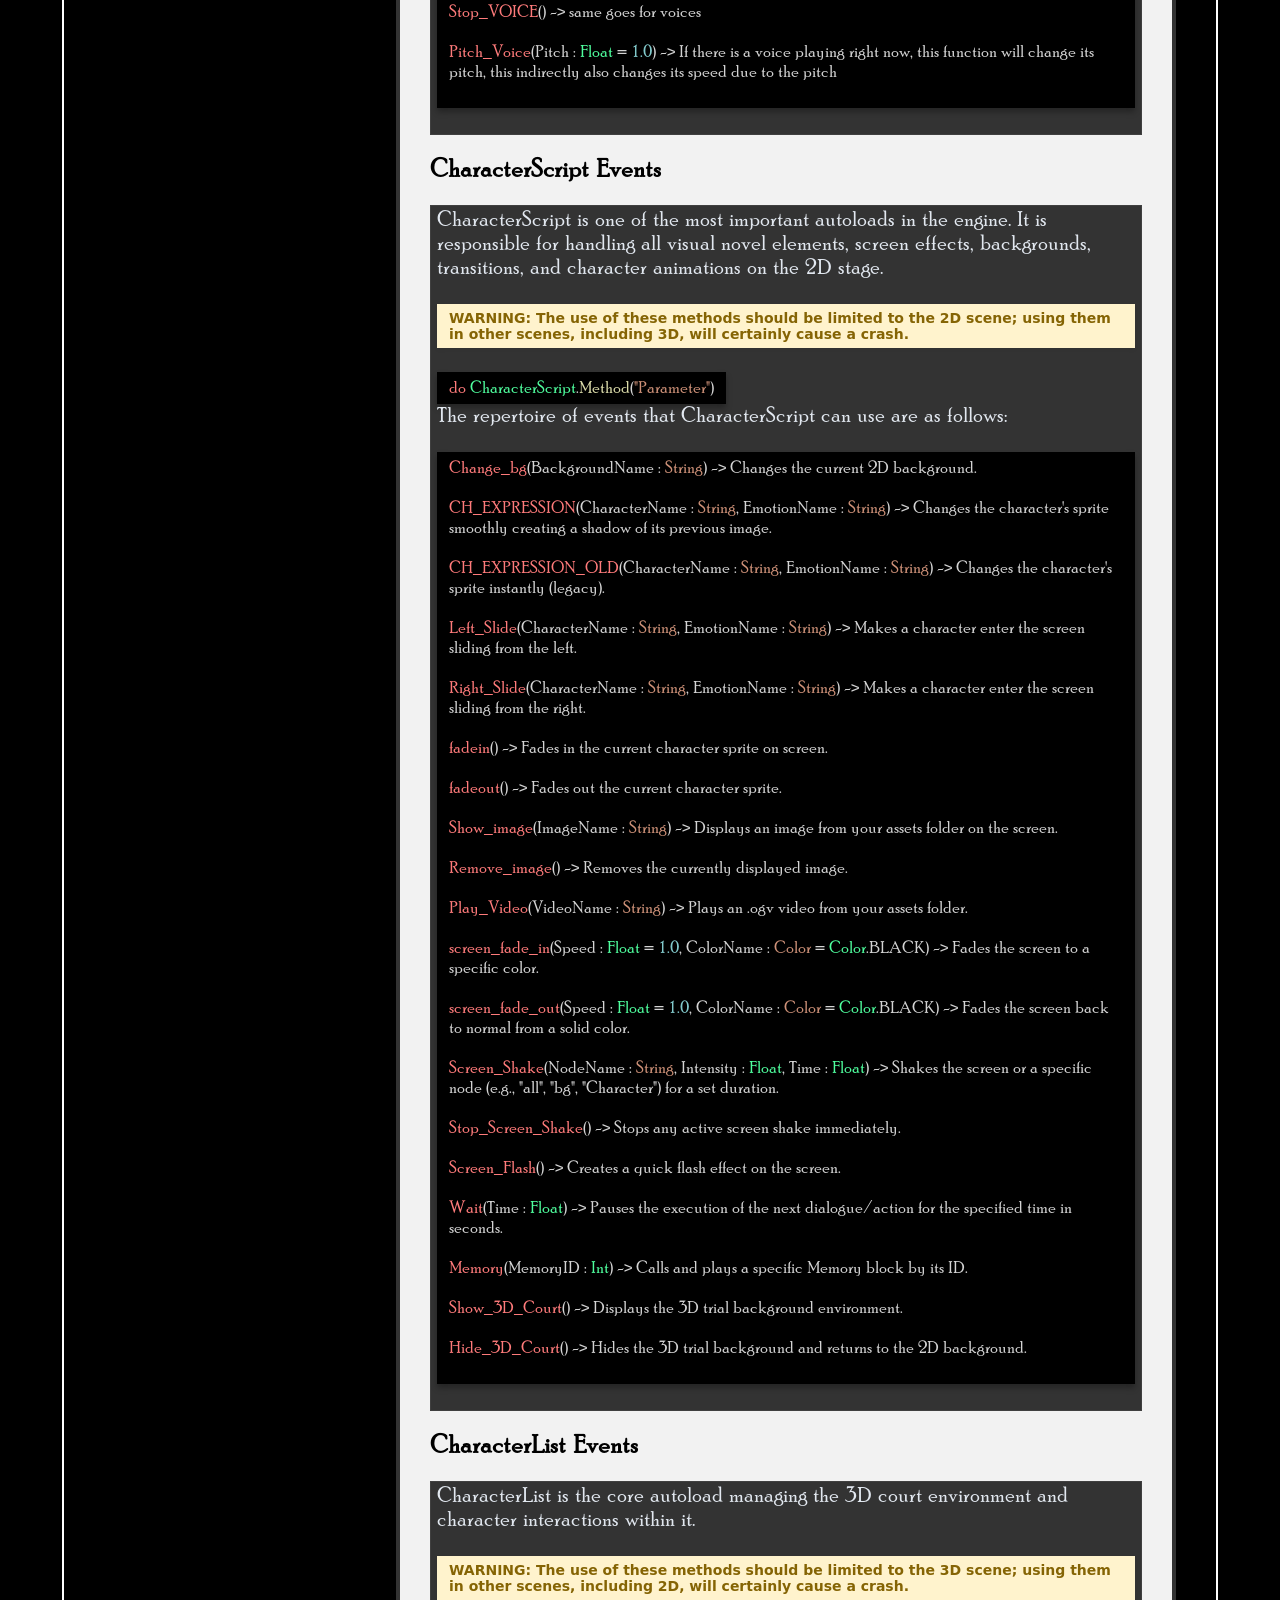
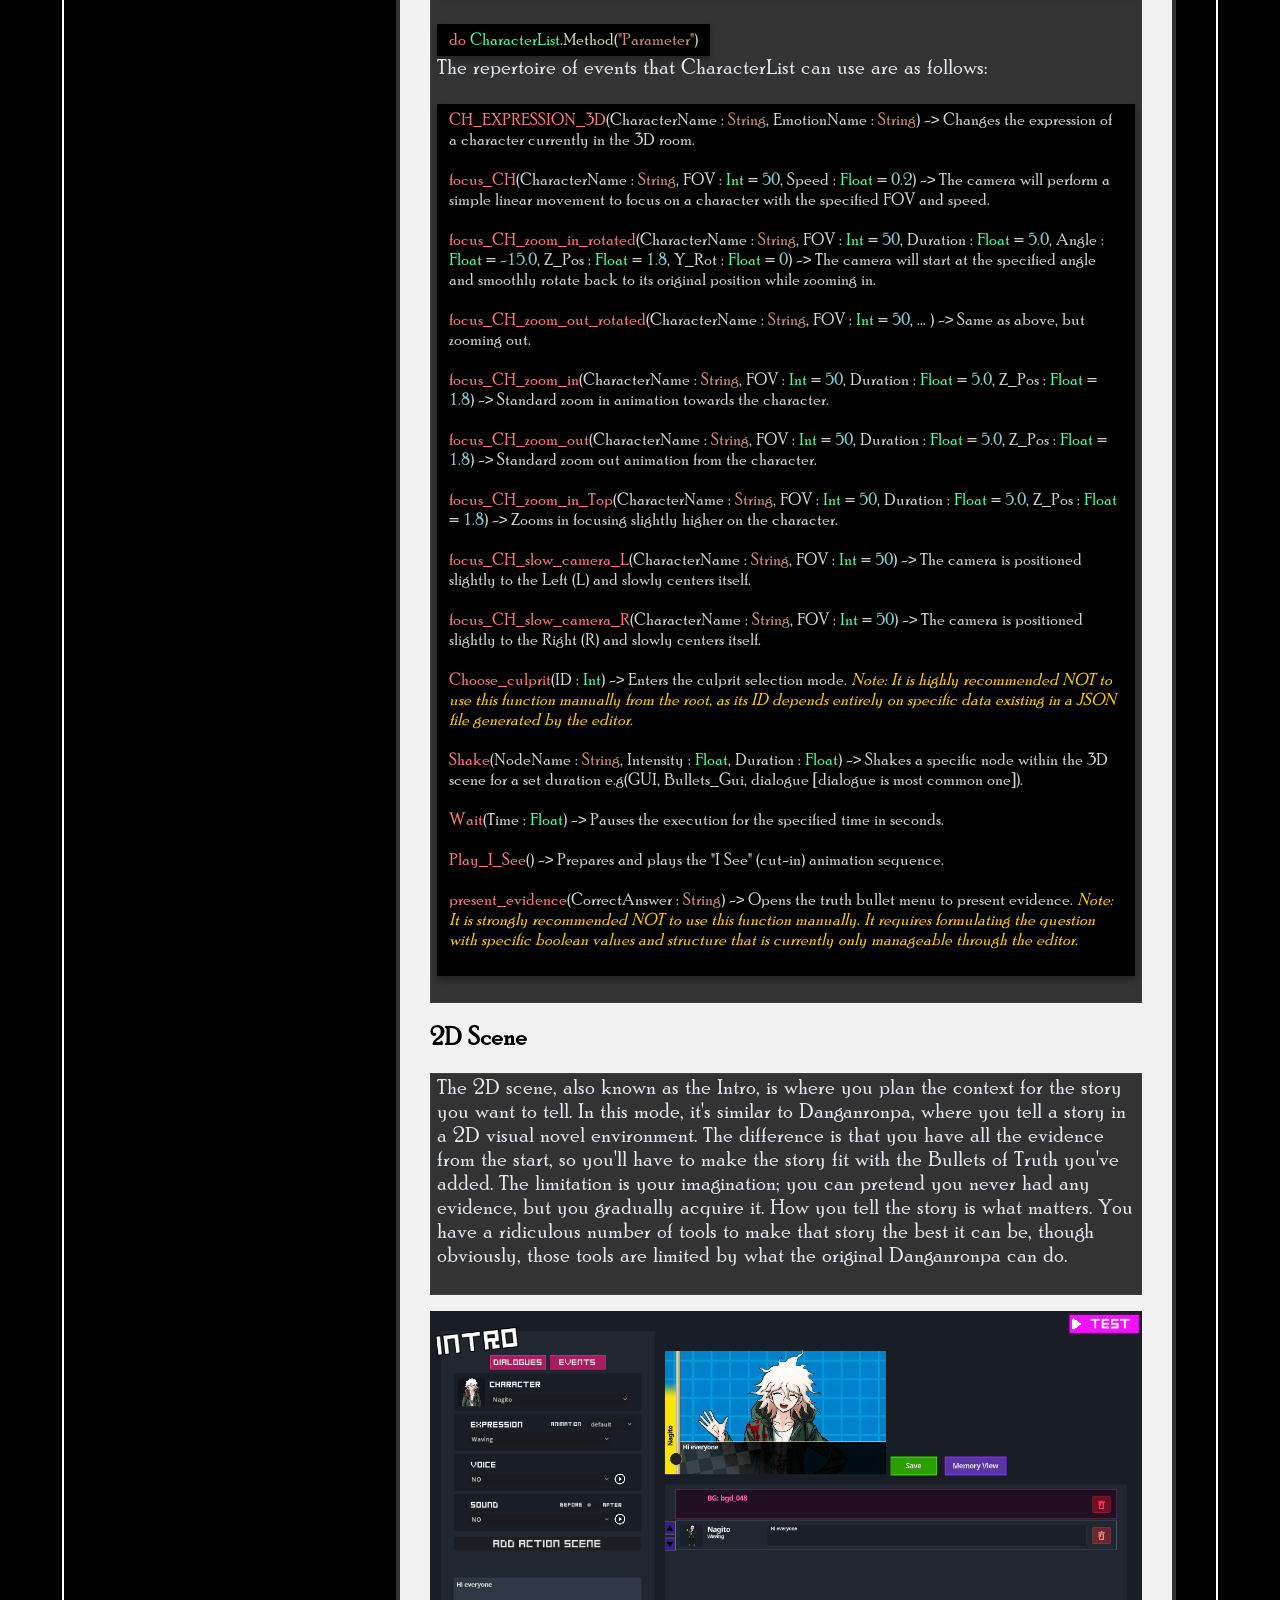
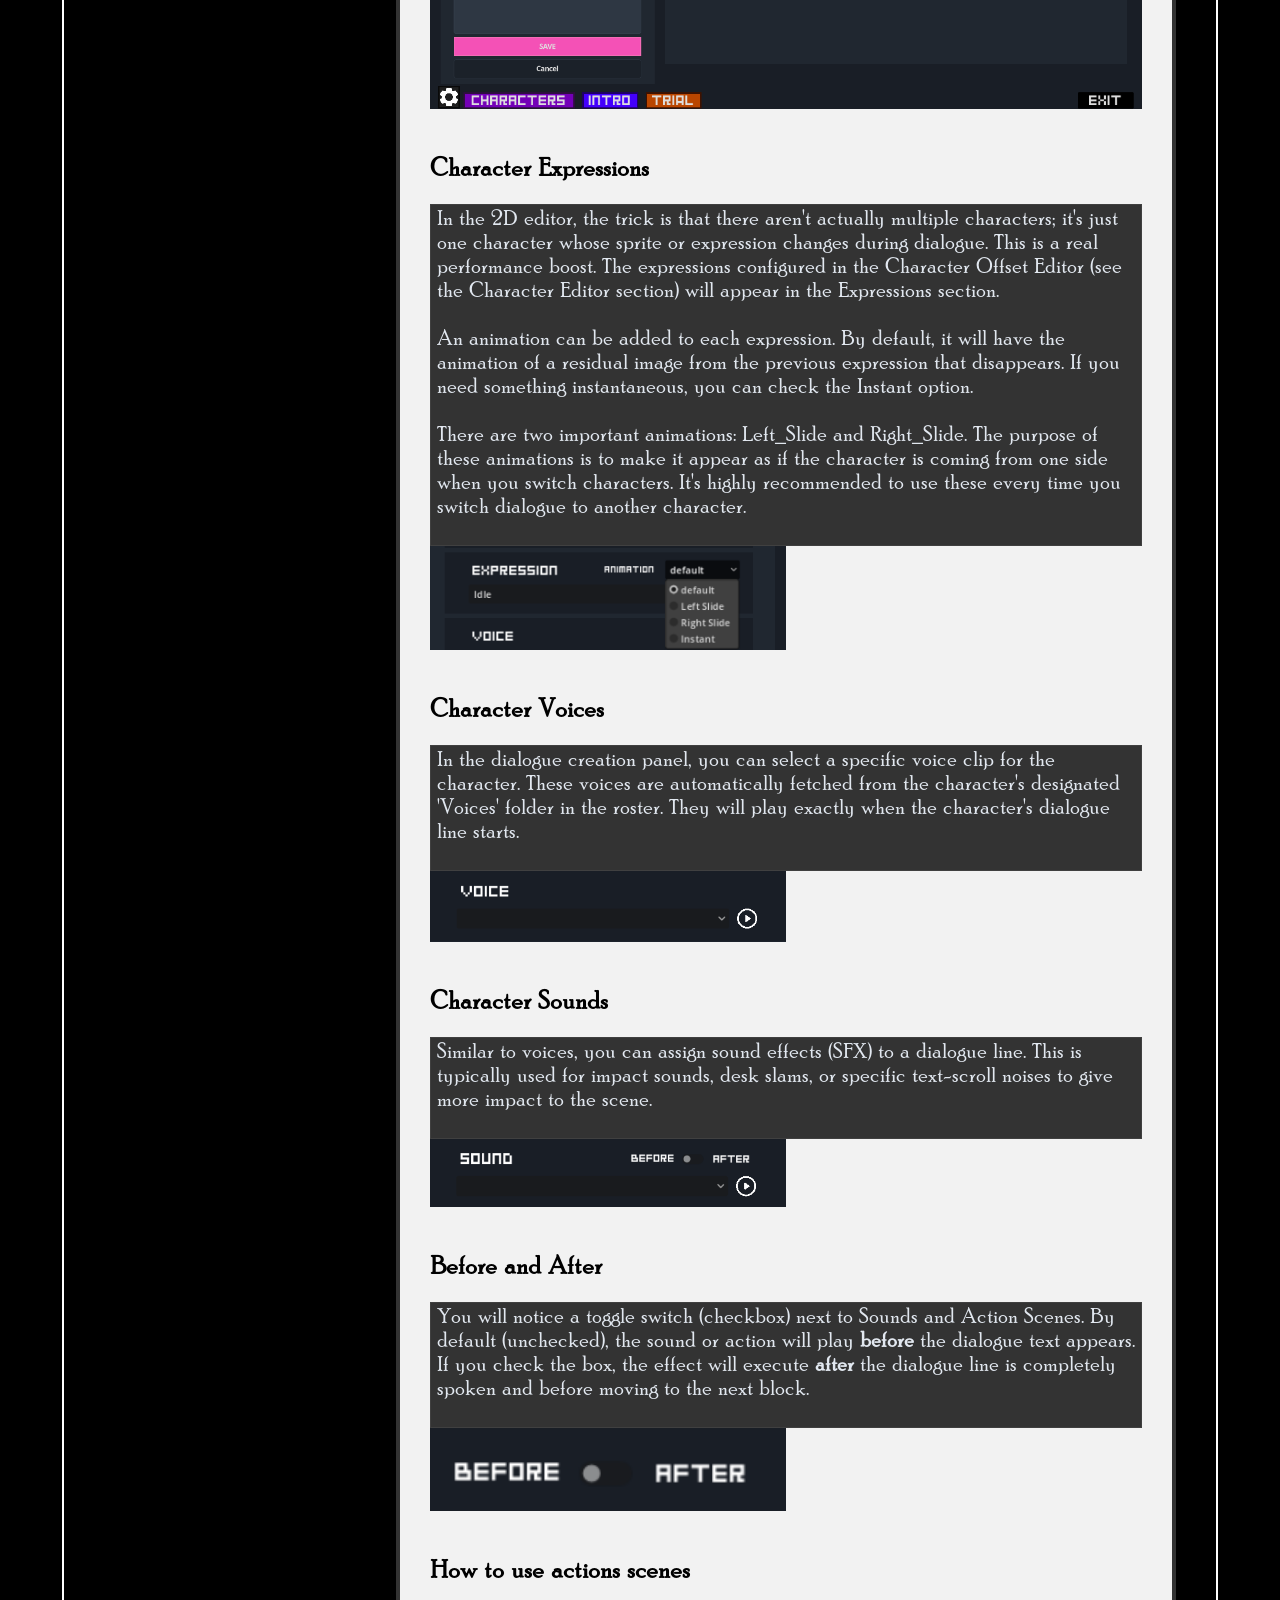
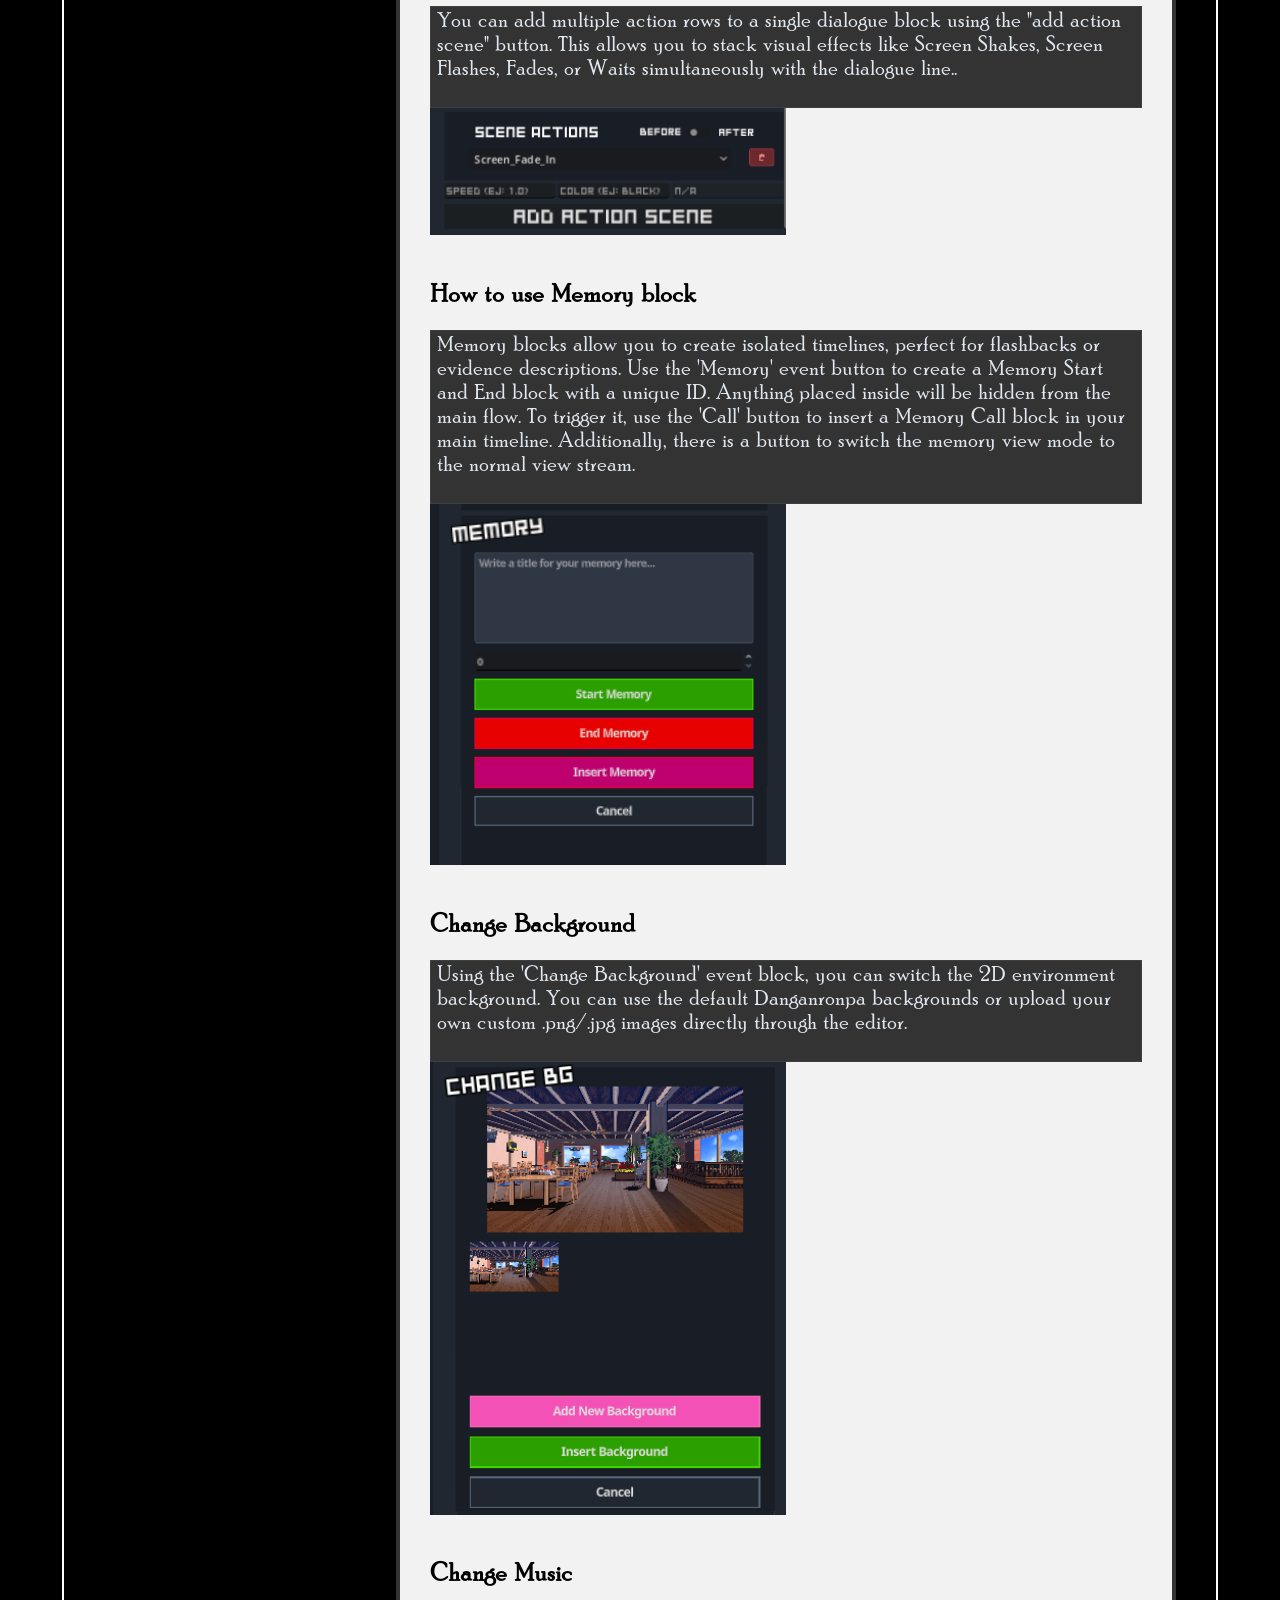
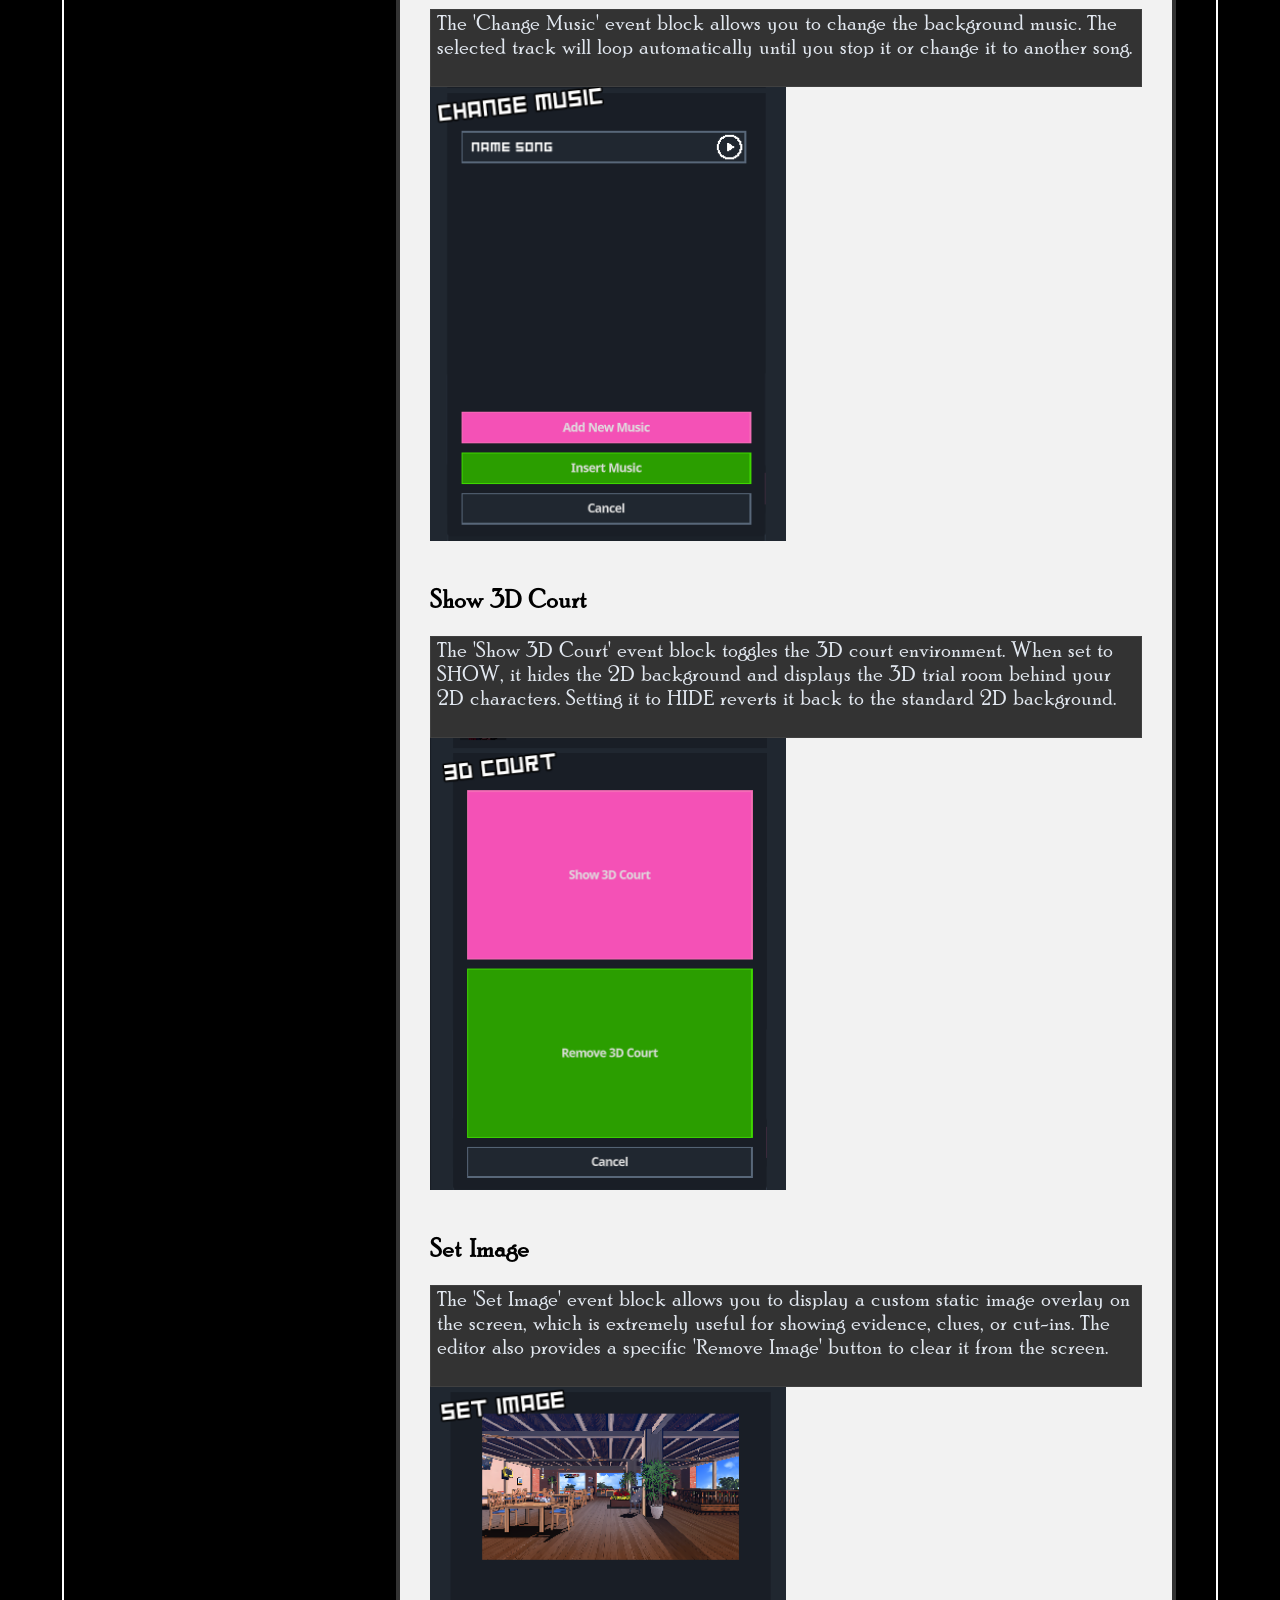
==== commit 37b7f607: "Cambios" ====
--- a/content.html
+++ b/content.html
@@ -75,11 +75,11 @@
                         <a class="url_bullets bullet_main bullet-toggle" data-i18n="nav_3d">3D Editor</a>
 
                         <div class="sub-menu">
-                            <a class="url_bullets" href="#Editor3D_introduction" data-i18n="sub_shared_song">3D Scene</a>
-                            <a class="url_bullets" href="#NonStopDebates" data-i18n="sub_shared_exp">Non Stop Debates</a>
-                            <a class="url_bullets" href="#ChooseCulprit" data-i18n="sub_shared_voice">Choose Culprit</a>
-                            <a class="url_bullets" href="#ChooseAnswer" data-i18n="sub_shared_snd">Choose Answer</a>
-                            <a class="url_bullets" href="#ChooseEvidence" data-i18n="sub_shared_ba">Choose Evidence</a>
+                            <a class="url_bullets" href="#Editor3D_introduction" data-i18n="sub_shared_intro">3D Scene</a>
+                            <a class="url_bullets" href="#NonStopDebates" data-i18n="sub_shared_nsd">Non Stop Debates</a>
+                            <a class="url_bullets" href="#ChooseCulprit" data-i18n="sub_shared_culprit">Choose Culprit</a>
+                            <a class="url_bullets" href="#ChooseAnswer" data-i18n="sub_shared_answer">Choose Answer</a>
+                            <a class="url_bullets" href="#ChooseEvidence" data-i18n="sub_shared_evidence">Choose Evidence</a>
                         </div>
                     </li>
                     <li>
@@ -539,11 +539,10 @@
 
                 </section>
 
-                <section class="letter_style" id="Editor3D_introduction">
-                    <h1 data-i18n="shared_3d_title">3D Editor</h1>
+                <section class="letter_style">
                     
                     <!-- 3D Editor Introduction -->
-                    <h2 data-i18n="sub_3d_intro_title">3D Scene</h2>
+                    <h2 data-i18n="sub_3d_shared_intro" id="Editor3D_introduction">3D Scene</h2>
                     <p data-i18n="text_shared_3d">
                         <span class="mark">
                             The 3D Editor is the core of the Class Trial experience. Unlike the 2D Editor, which is designed for narrative and exposition, the 3D environment is where the actual gameplay happens. Here you manage the podiums, the camera movements, and the interactive debates where the player must find contradictions using Truth Bullets.
@@ -567,37 +566,41 @@
                         </span>
                     </p>
 
-                    <h2 id="NonStopDebates" data-i18n="sub_shared_exp">Non Stop Debates</h2>
+                    <h2 id="NonStopDebates" data-i18n="sub_shared_nsd" id="NonStopDebates">Non Stop Debates</h2>
                     <p data-i18n="text_3d_nsd">
                         <span class="mark">
                             This is the main event of the trial. The Non Stop Debate block allows you to configure a sequence of dialogue lines that advance automatically. You must define which character speaks, select a specific word or phrase to act as a "Weak Point," and assign the correct Truth Bullet that the player must shoot to break that argument.
                         </span>
-                        <img src="assets/examples/nonstopdebate.png" alt="" width="100%" height="100%"><br><br>
-                    </p>
-
-                    <h2 id="ChooseCulprit" data-i18n="sub_shared_voice">Choose Culprit</h2>
+                        
+                    </p>
+                    <img src="assets/examples/nonstopdebate.png" alt="" width="100%" height="100%"><br><br>
+
+                    <h2 id="ChooseCulprit" data-i18n="sub_shared_culprit" id="ChooseCulprit">Choose Culprit</h2>
                     <p data-i18n="text_3d_cc">
                         <span class="mark">
                             This event pauses the trial and forces the player to point out a suspect among all the characters currently present in the 3D room. In the editor, you only need to select which character is the "Correct" answer for the story to proceed.
                         </span>
-                        <img src="assets/examples/choose_culpri.png" alt="" width="50%" height="50%"><br><br>
-                    </p>
-
-                    <h2 id="ChooseAnswer" data-i18n="sub_shared_snd">Choose Answer</h2>
+                        
+                    </p>
+                    <img src="assets/examples/choose_culpri.png" alt="" width="50%" height="50%"><br><br>
+
+                    <h2 id="ChooseAnswer" data-i18n="sub_shared_answer" id="ChooseAnswer">Choose Answer</h2>
                     <p data-i18n="text_3d_ca">
                         <span class="mark">
                             Sometimes a question has multiple options. This block generates a multiple-choice menu on the screen (A, B, or C). You must write the text for the options and define which one is the correct path. Choosing the wrong answer will result in a health penalty.
                         </span>
-                        <img src="assets/examples/Answer.png" alt="" width="50%" height="50%"><br><br>
-                    </p>
-
-                    <h2 id="ChooseEvidence" data-i18n="sub_shared_ba">Choose Evidence</h2>
+                        
+                    </p>
+                    <img src="assets/examples/Answer.png" alt="" width="50%" height="50%"><br><br>
+
+                    <h2 id="ChooseEvidence" data-i18n="sub_shared_evidence" id="ChooseEvidence">Choose Evidence</h2>
                     <p data-i18n="text_3d_ce">
                         <span class="mark">
                             This block opens the player's Truth Bullet menu, demanding they present a specific piece of evidence to back up a claim. You configure this by simply selecting the specific bullet that counts as the right answer. Presenting the wrong evidence will penalize the player's health.
                         </span>
-                        <img src="assets/examples/Choose_evidence.png" alt="" width="50%" height="50%"><br><br>
-                    </p>
+                        
+                    </p>
+                    <img src="assets/examples/Choose_evidence.png" alt="" width="50%" height="50%"><br><br>
                 </section>
 
                 <section class="letter_style">
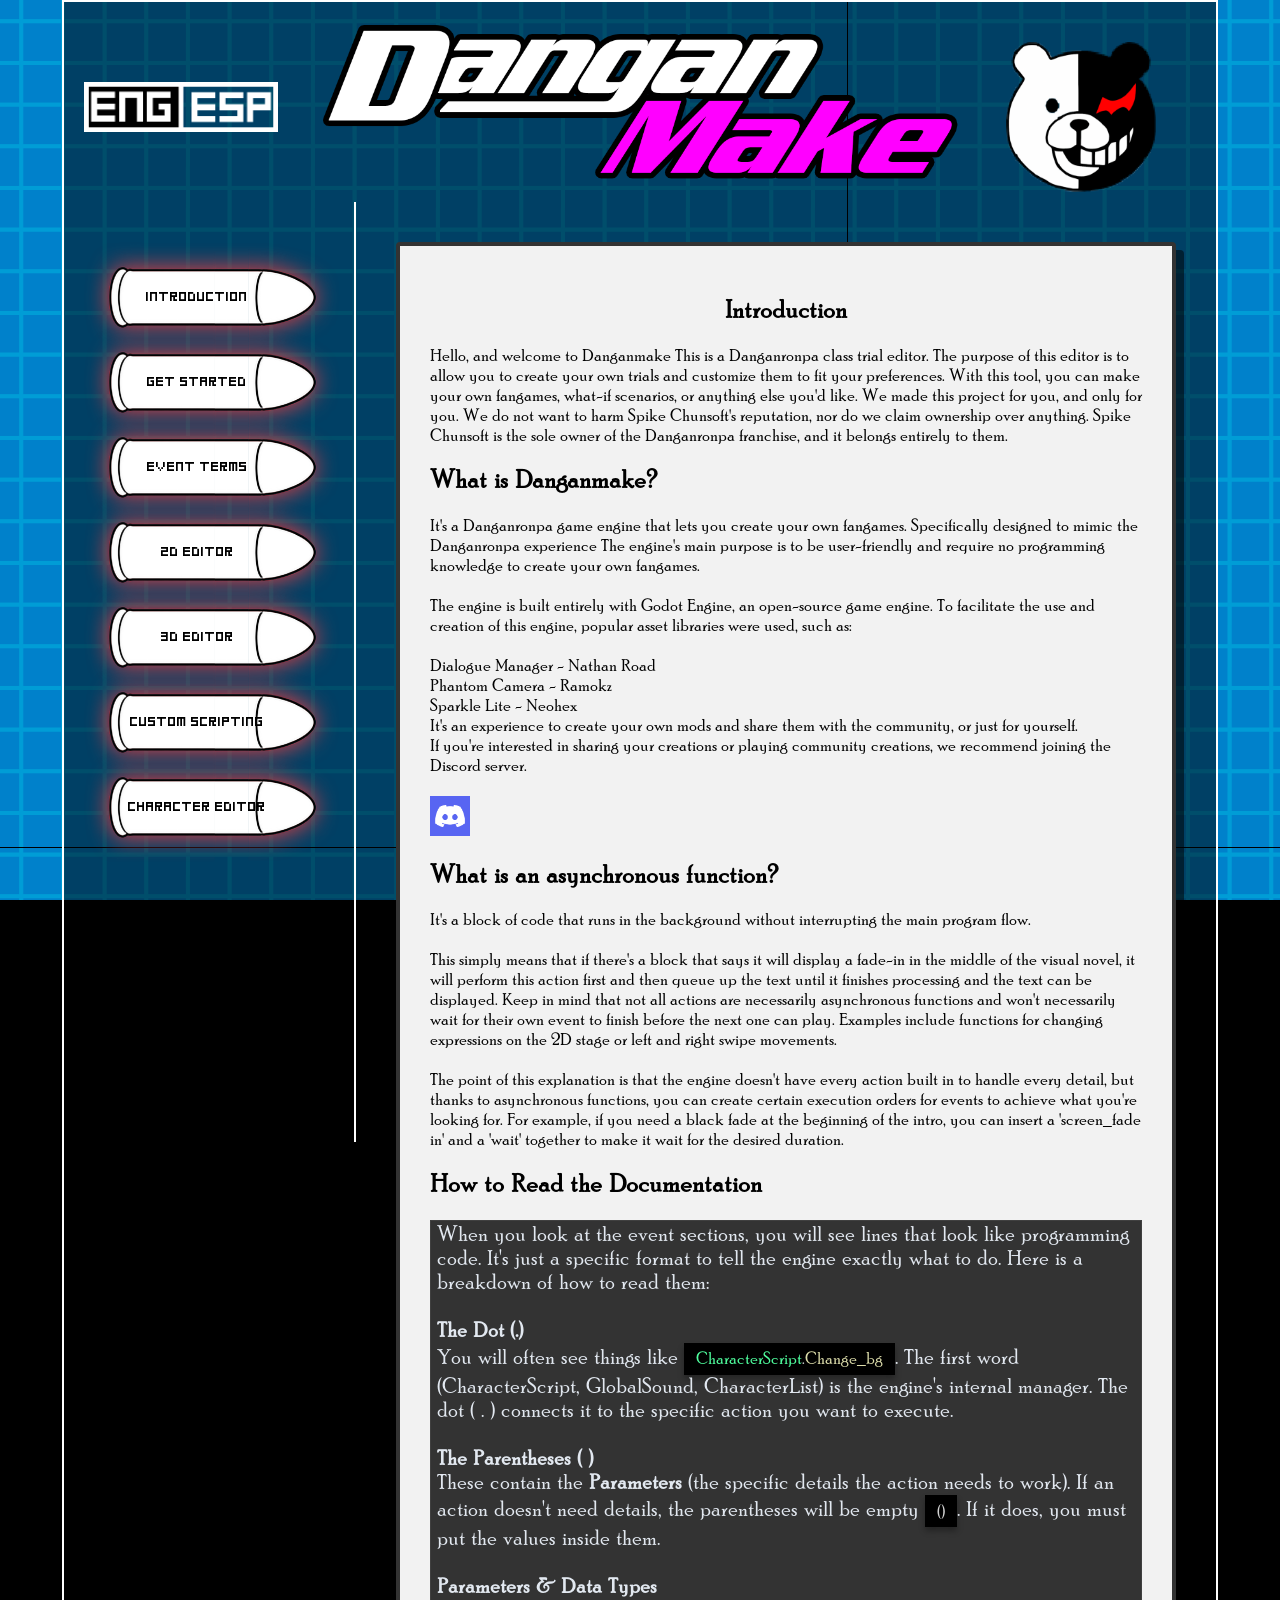
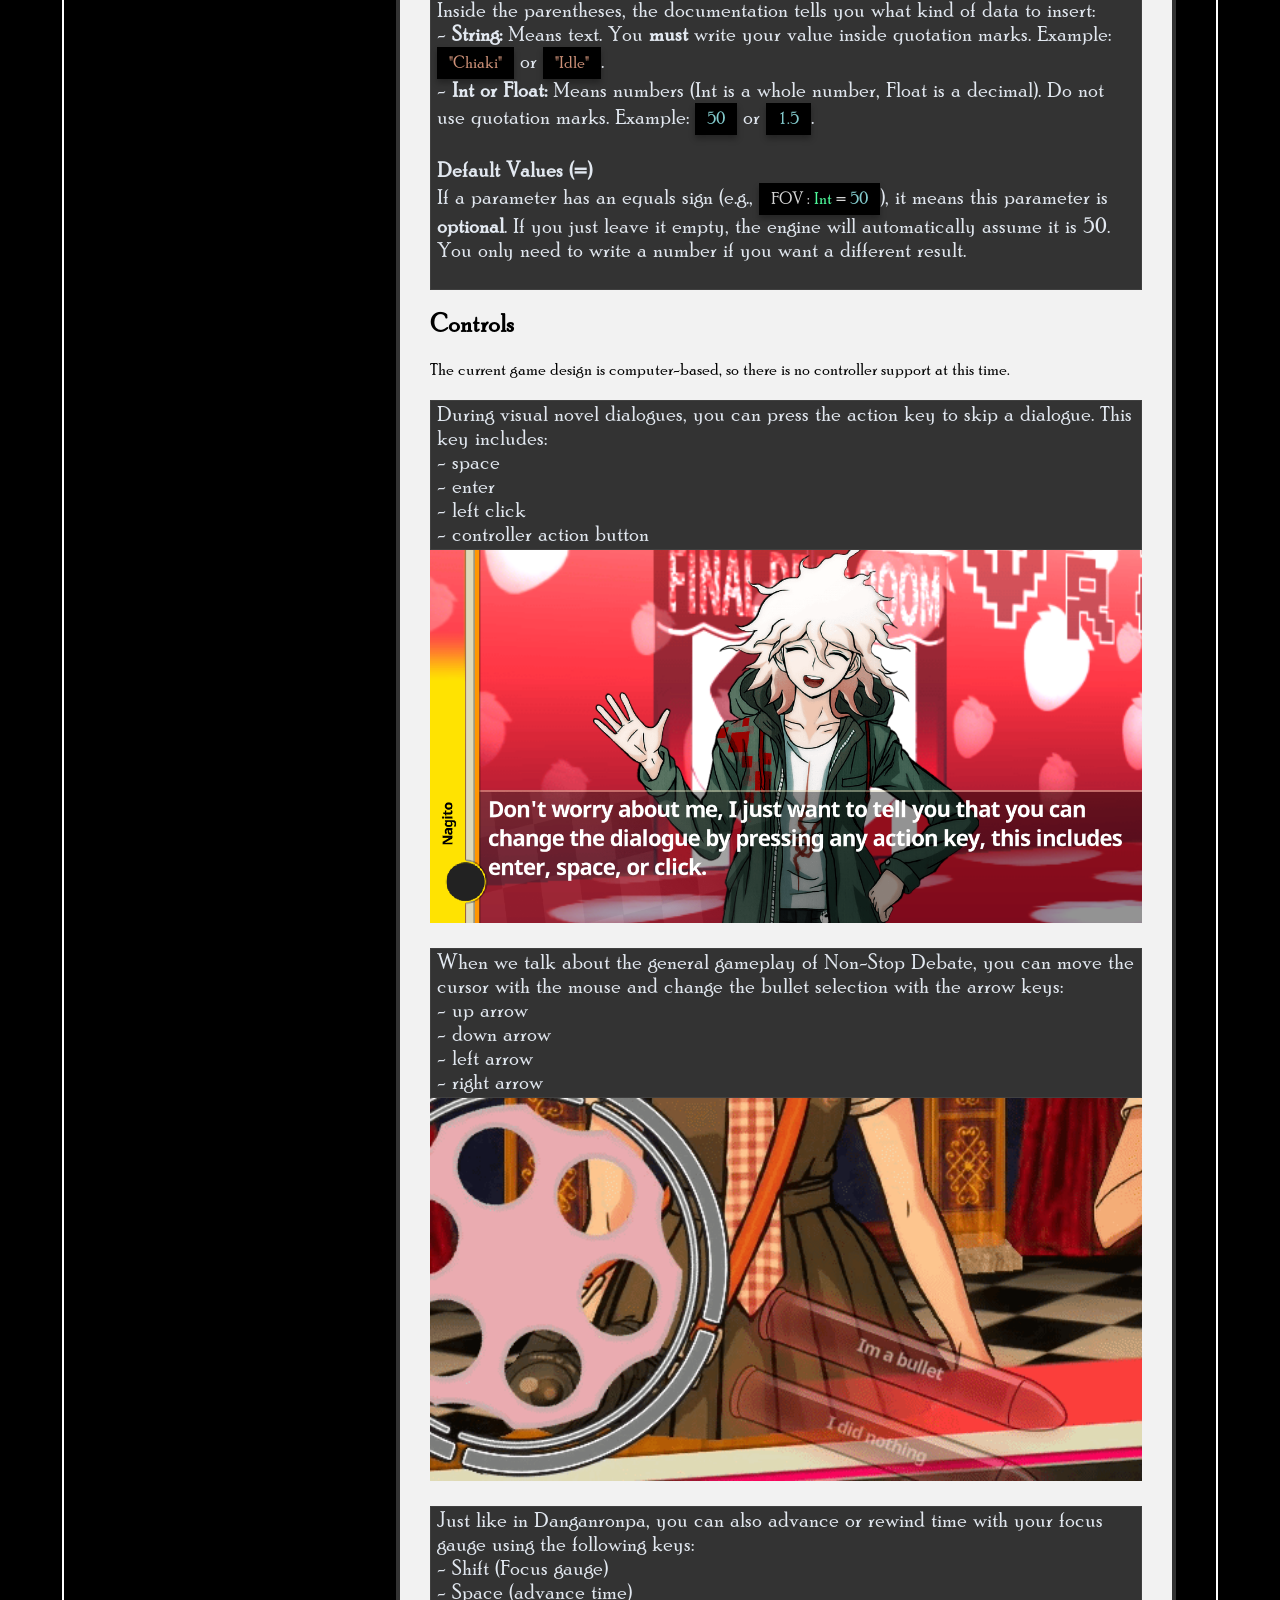
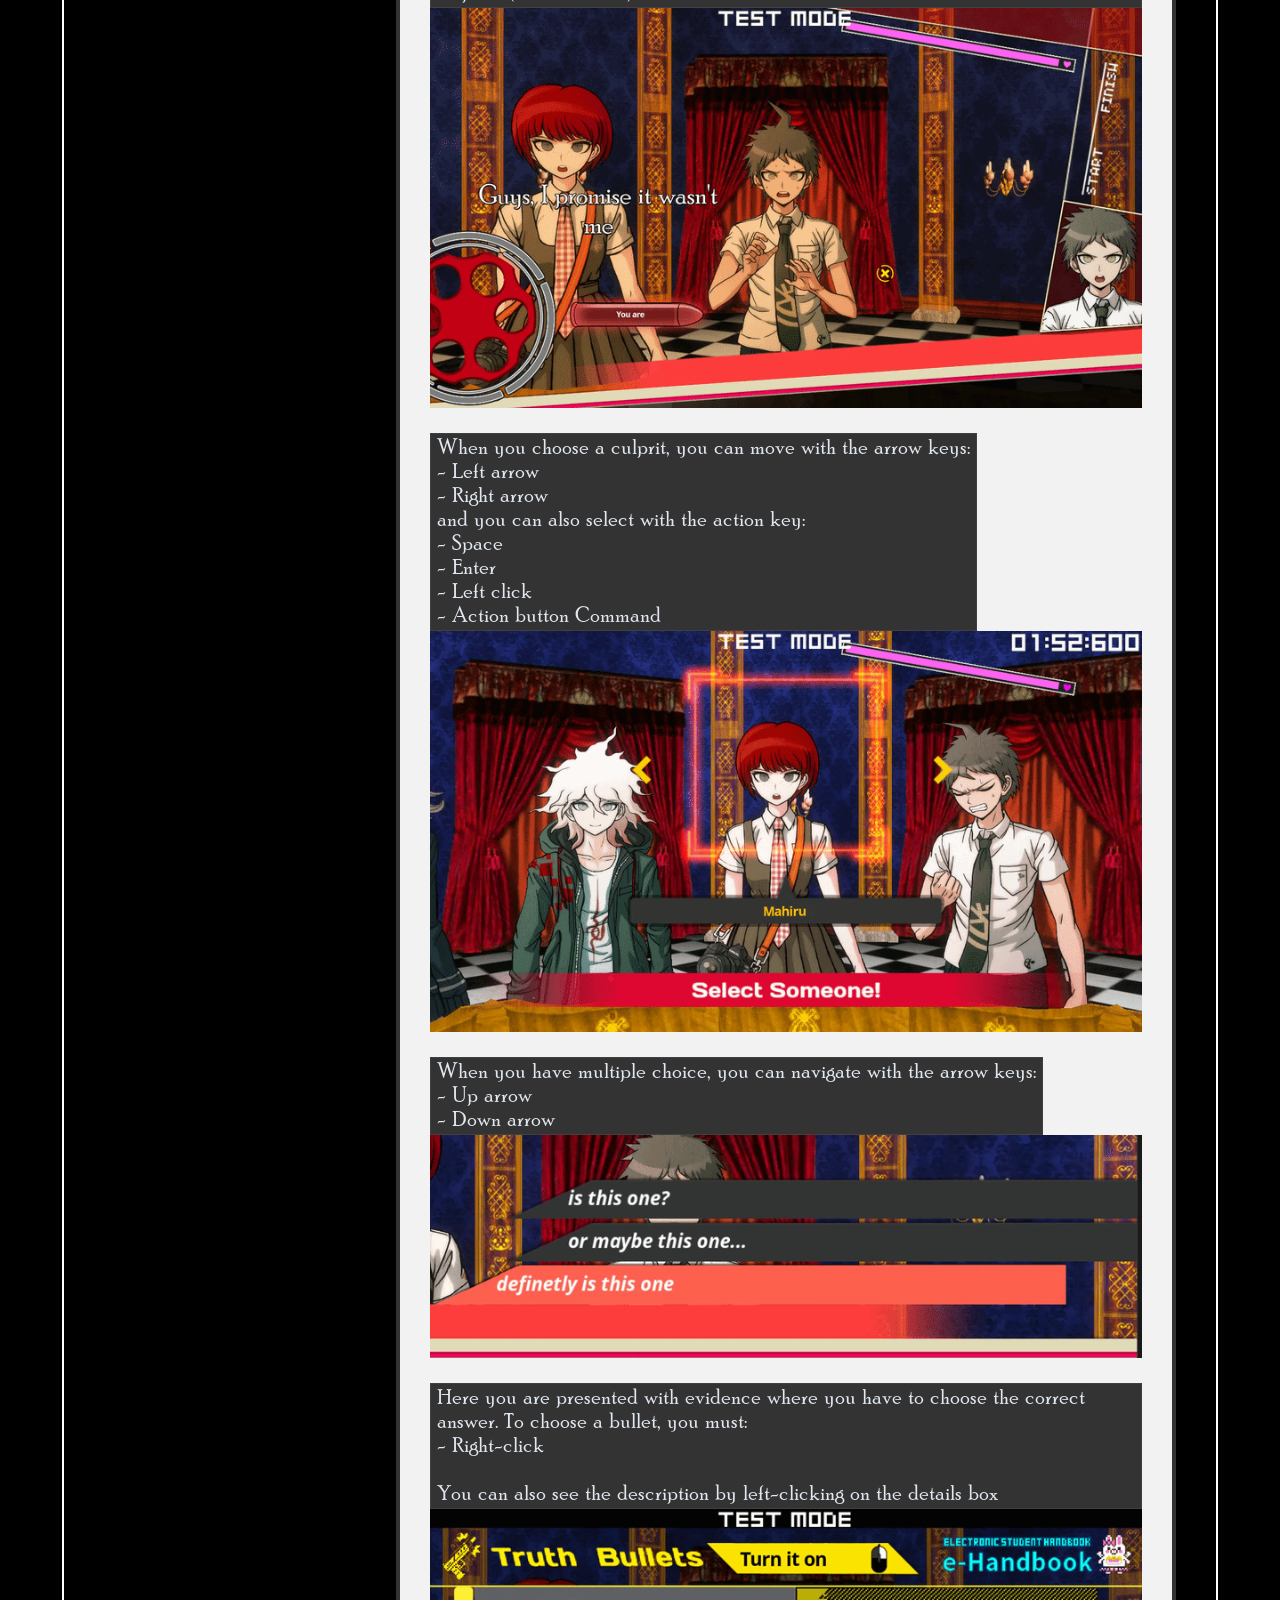
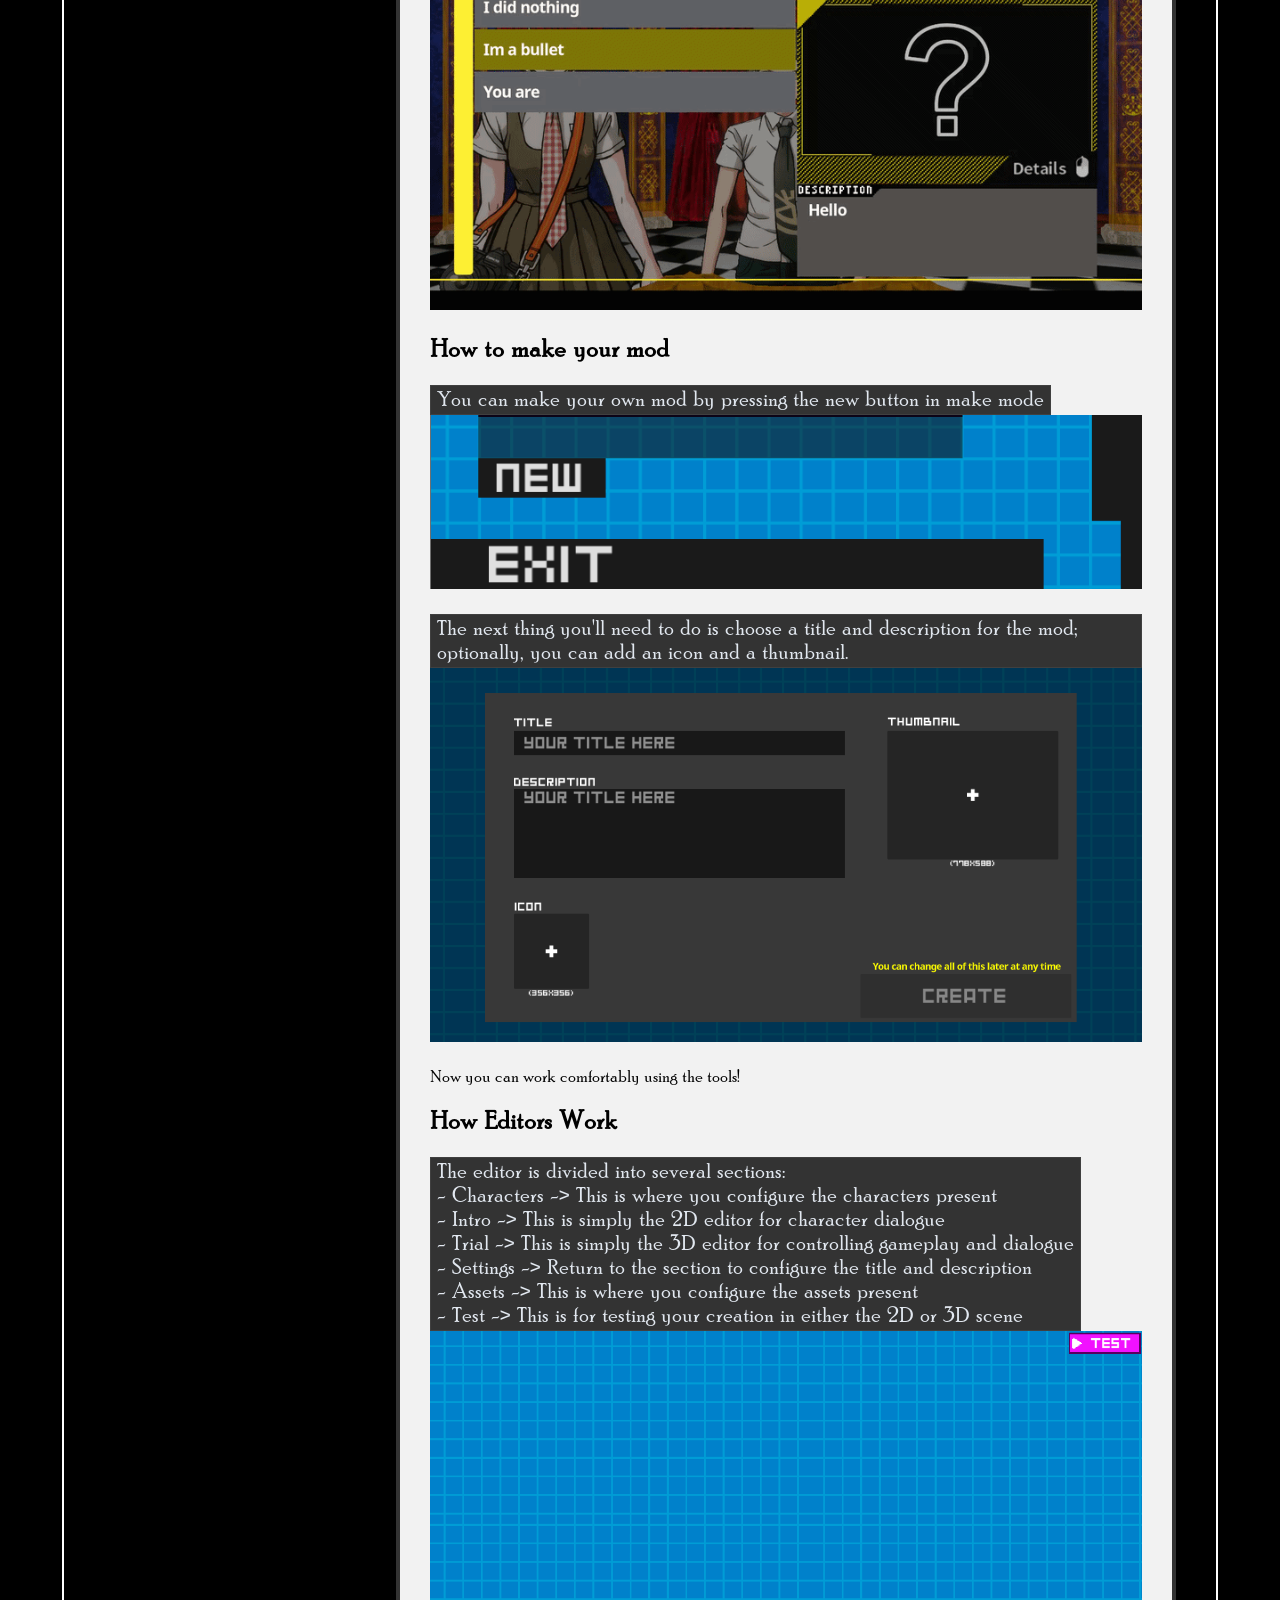
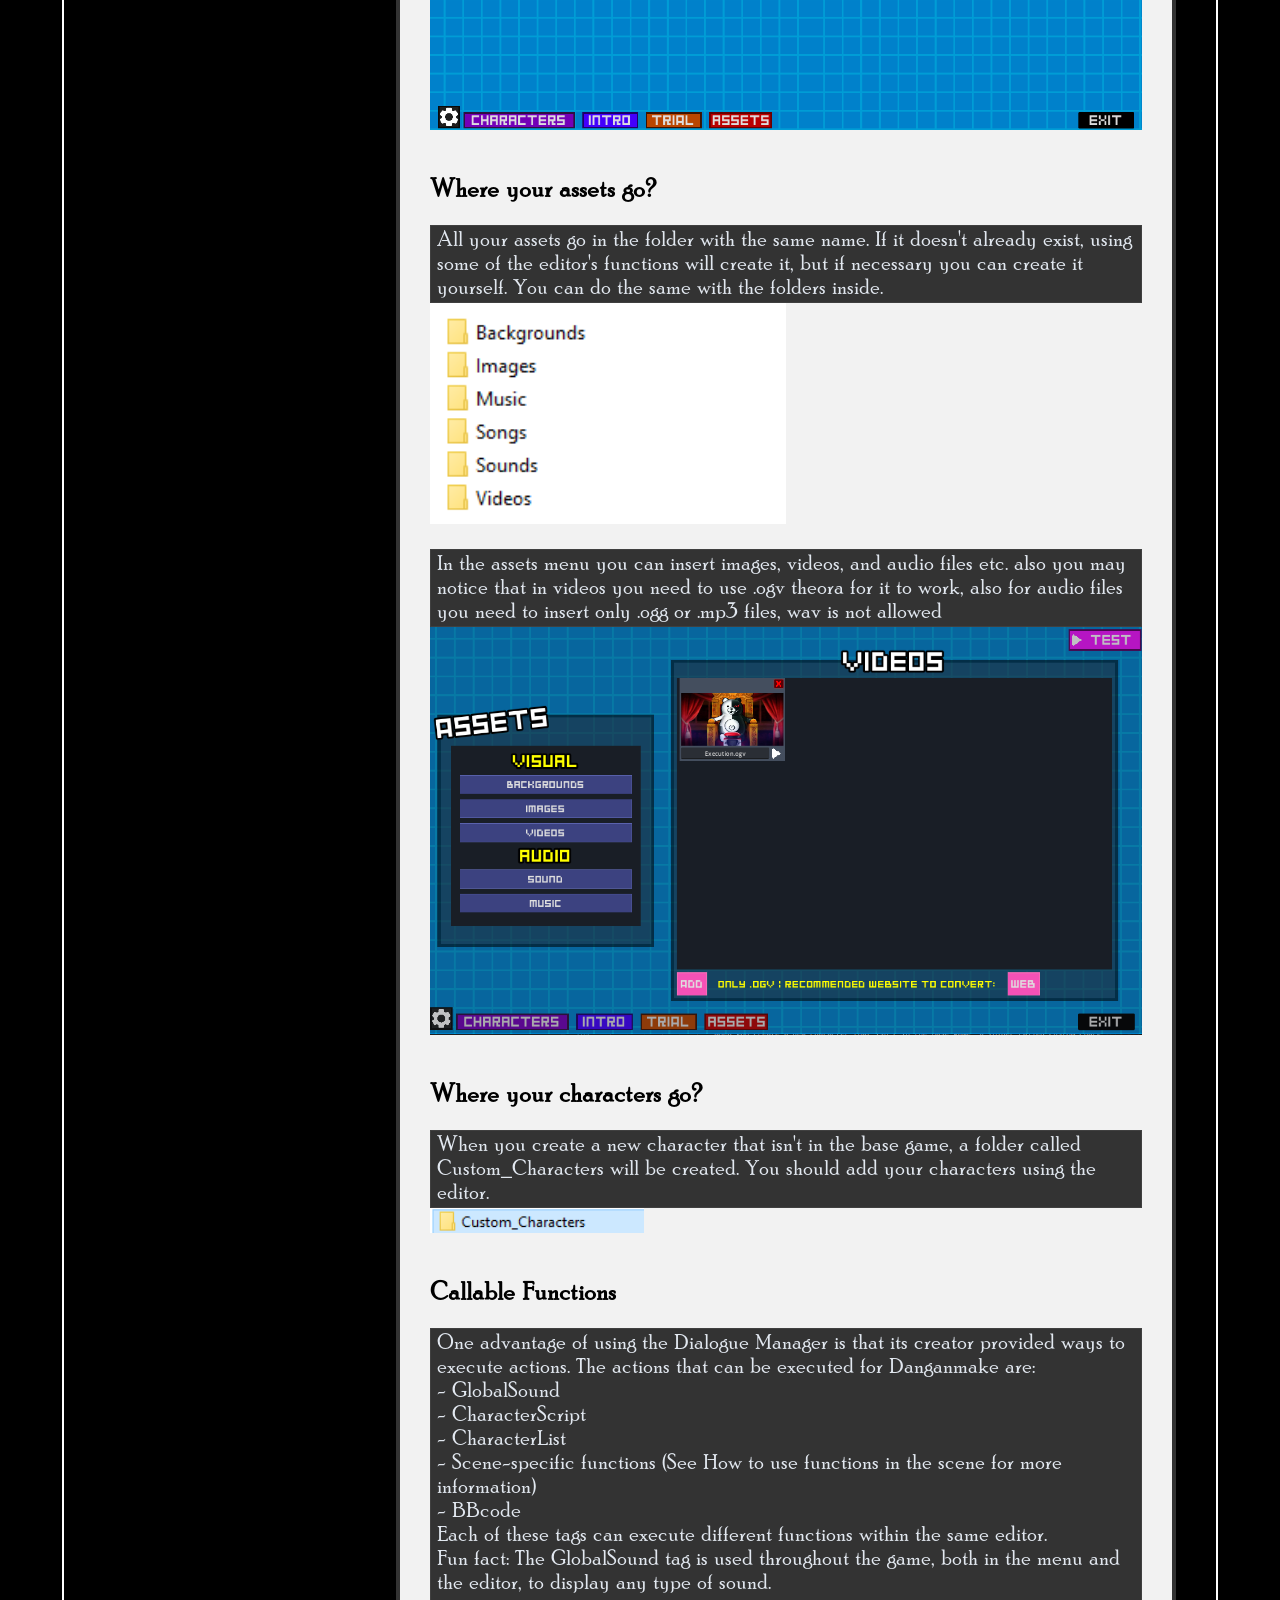
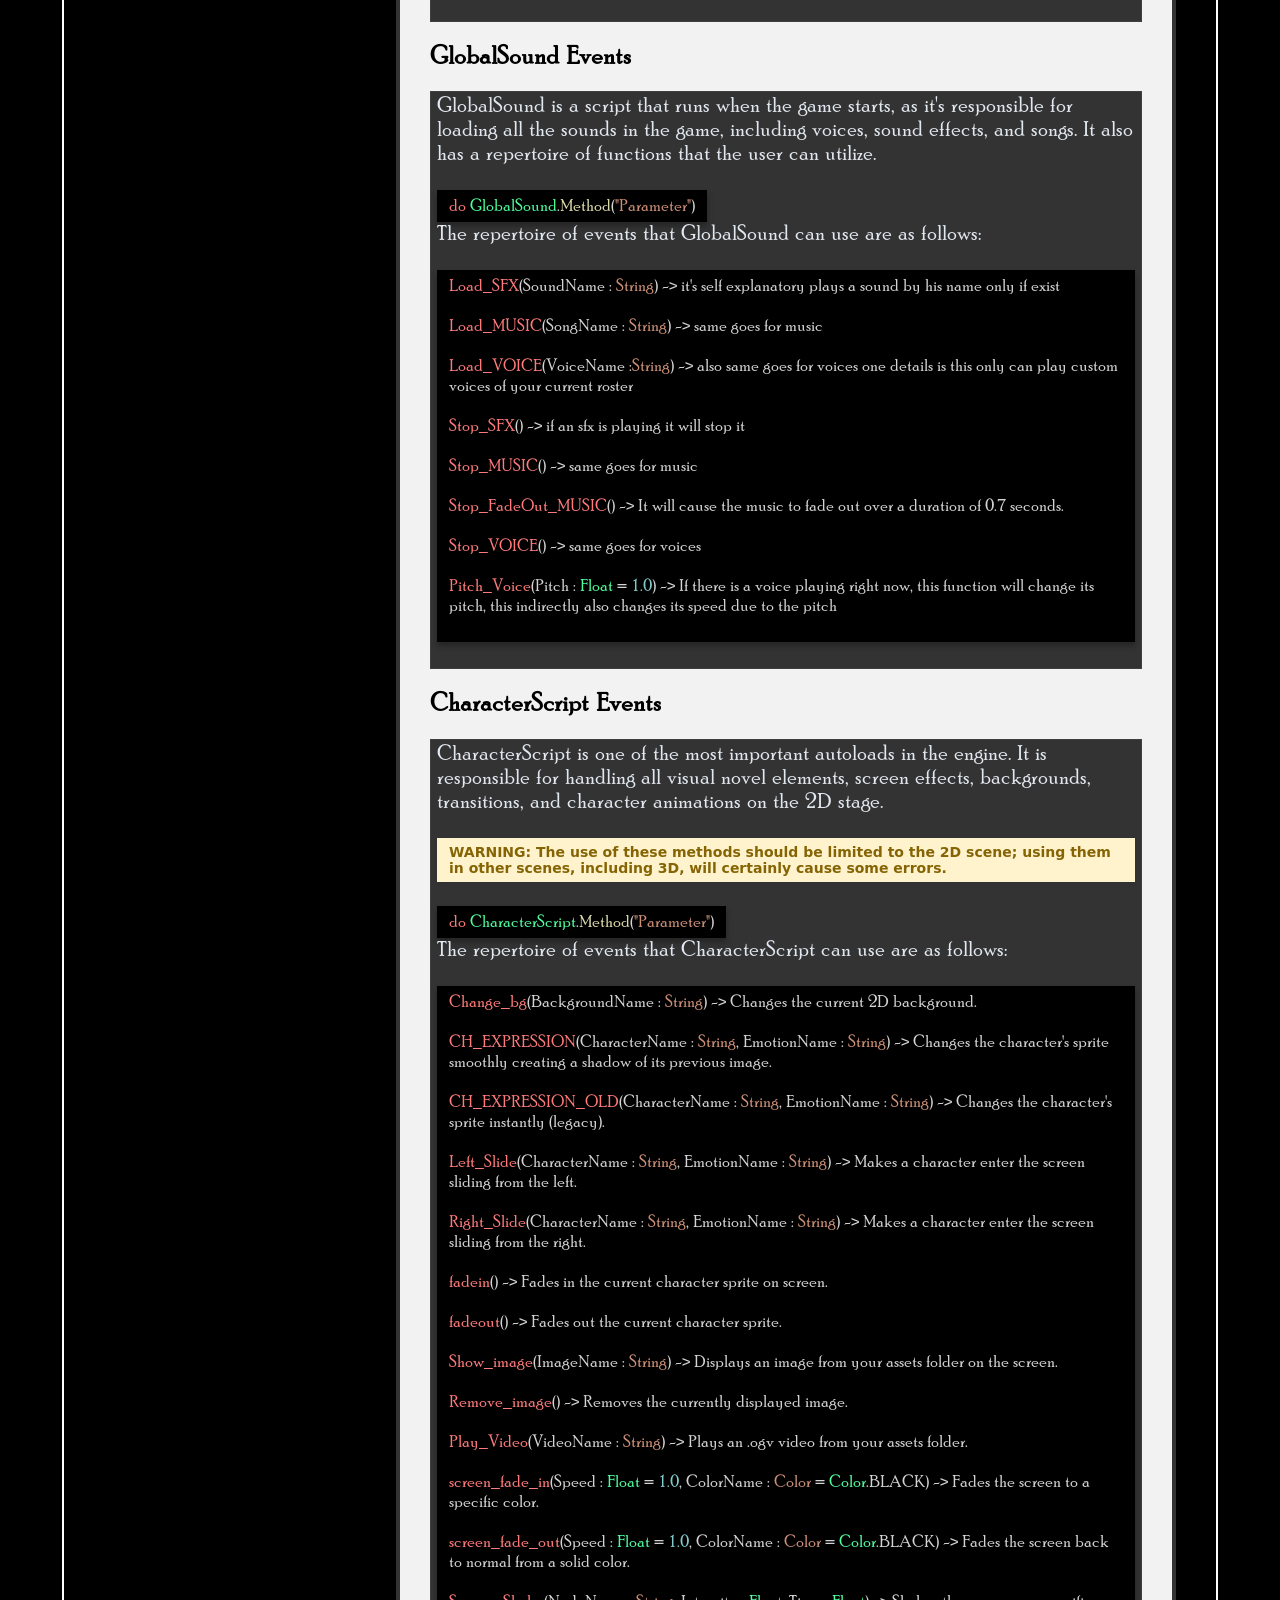
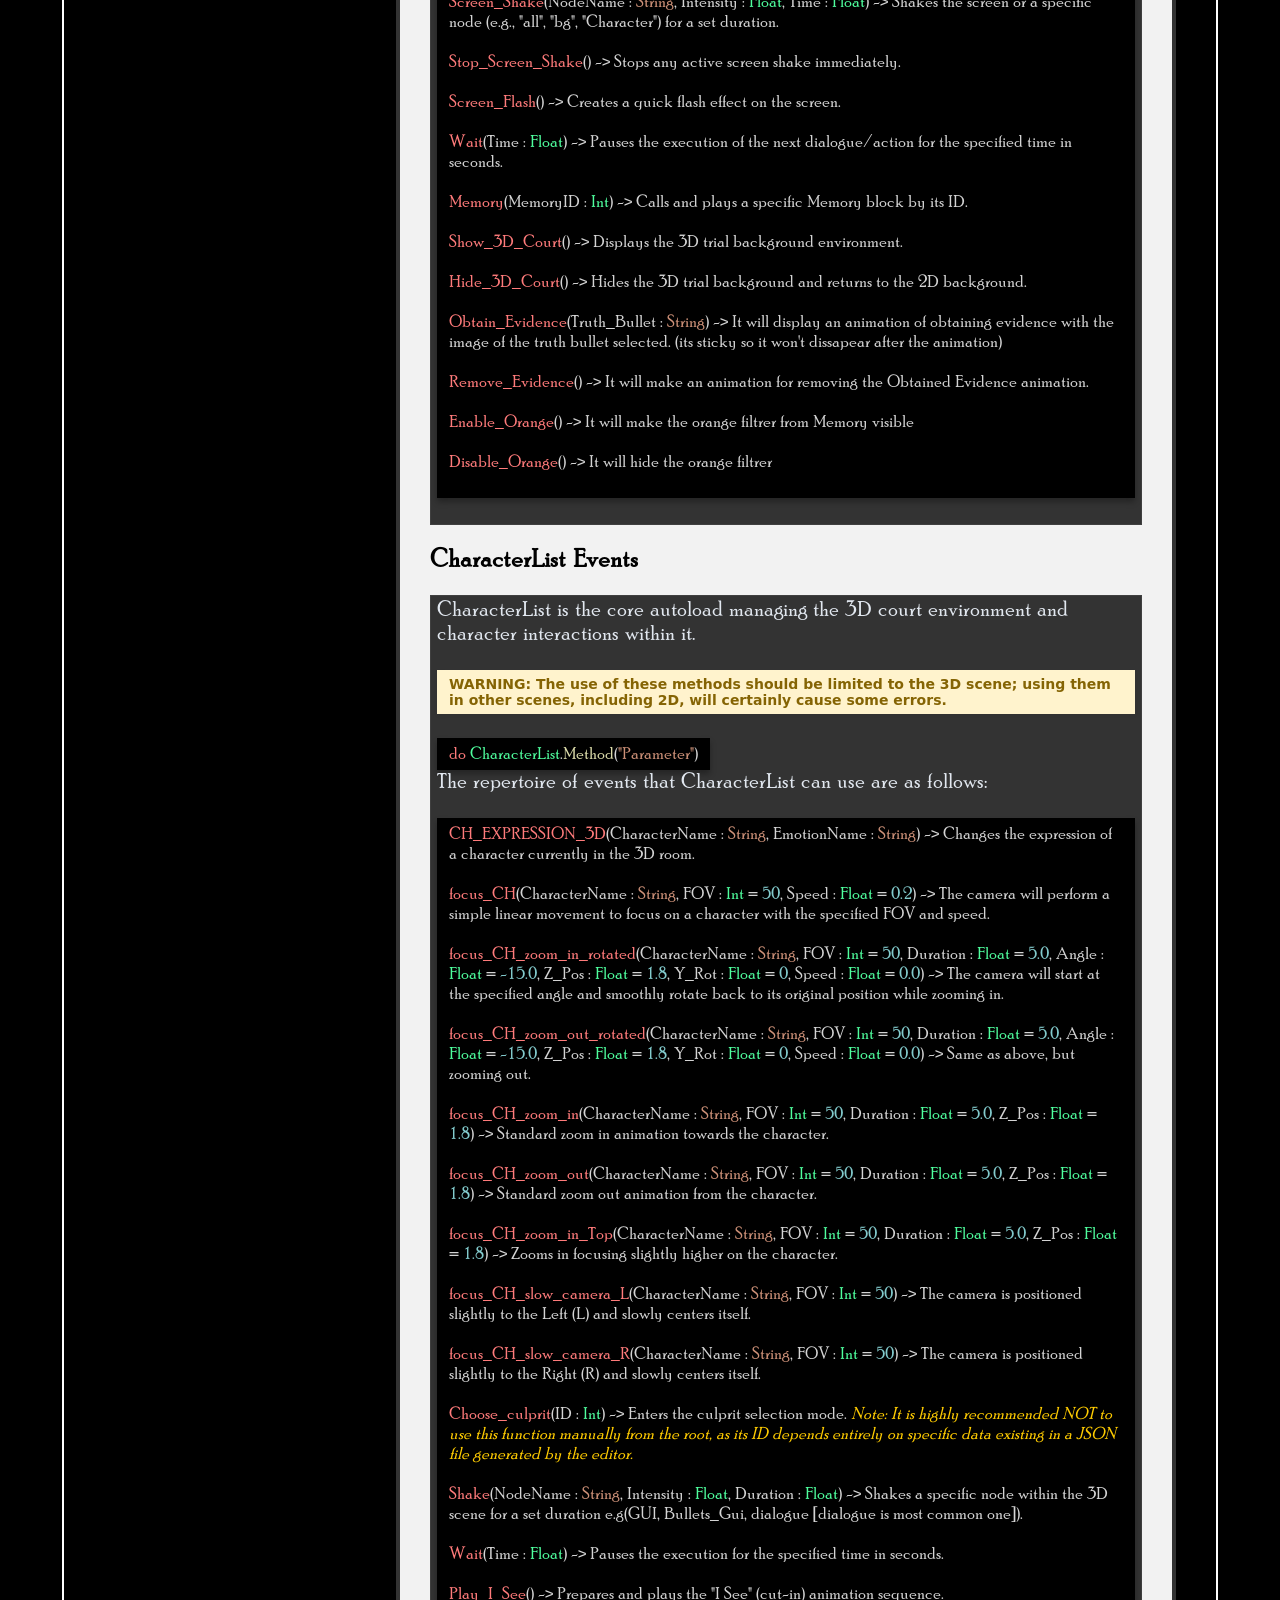
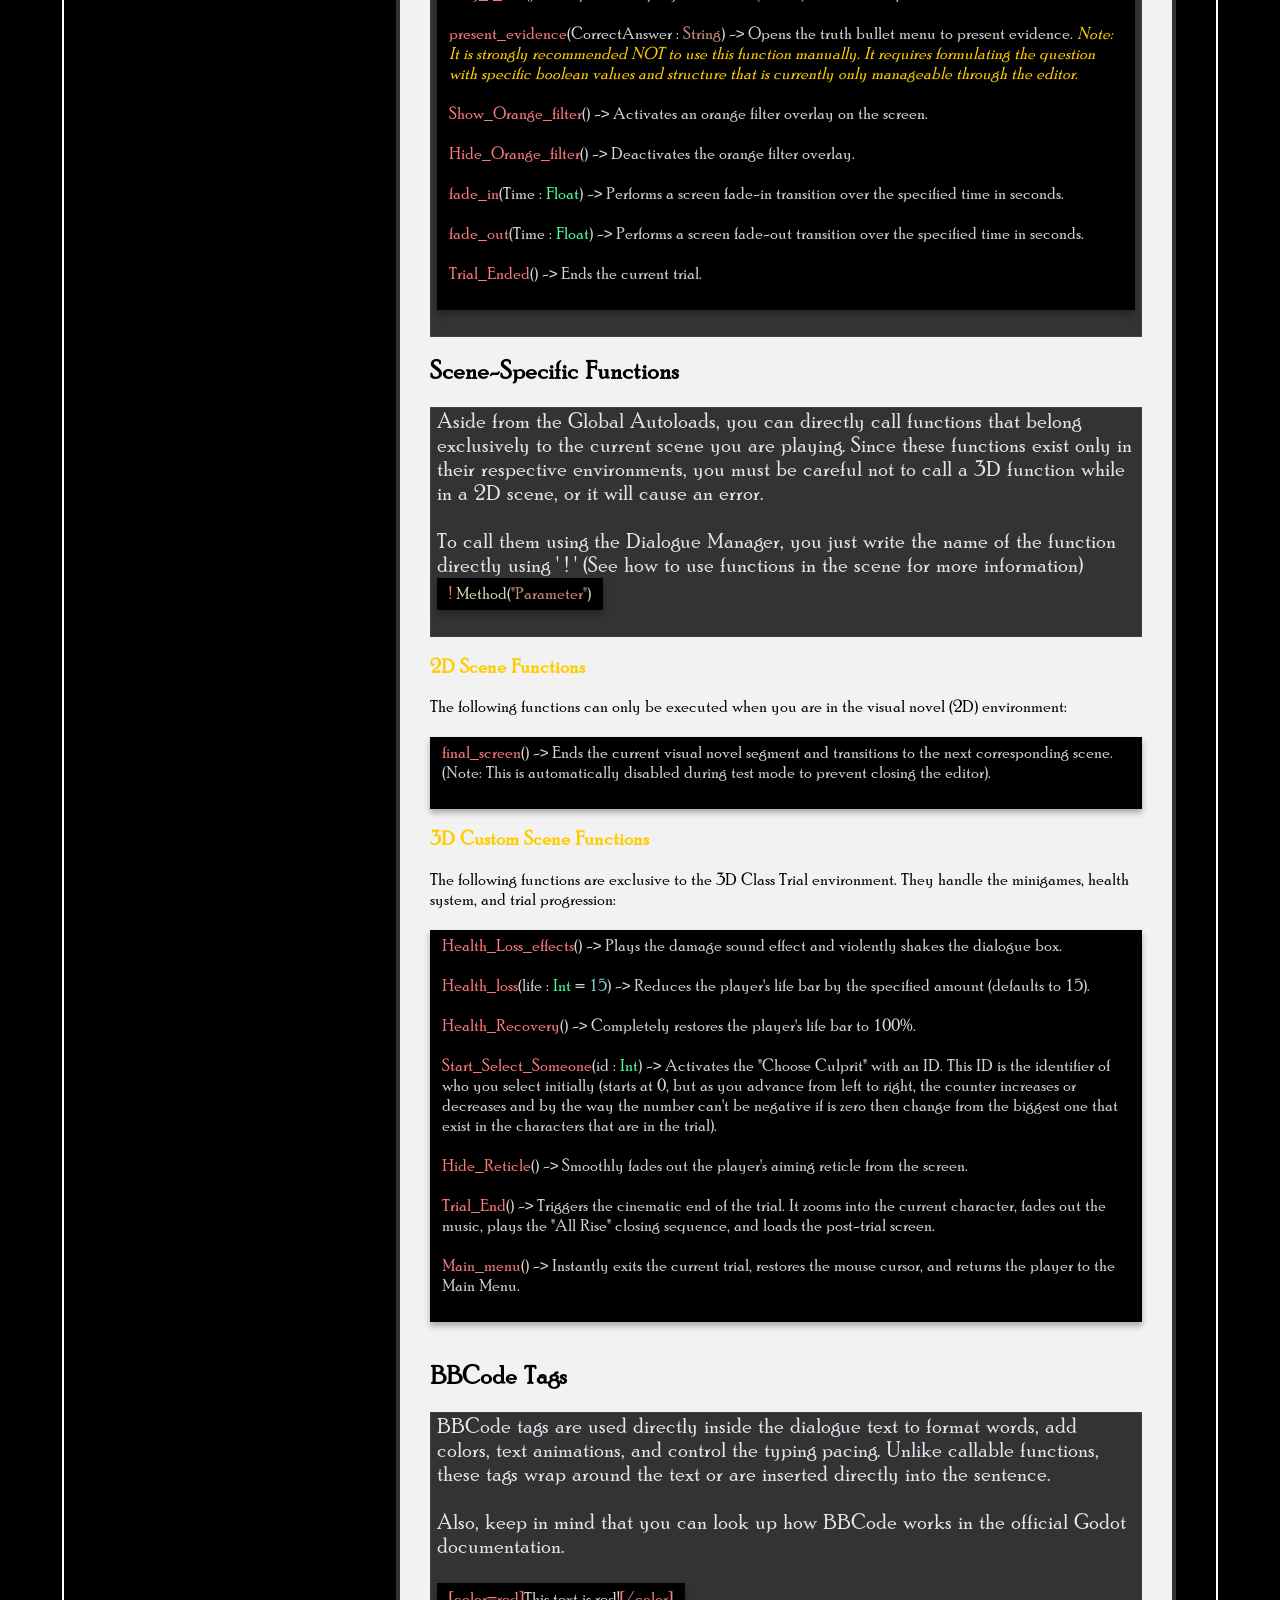
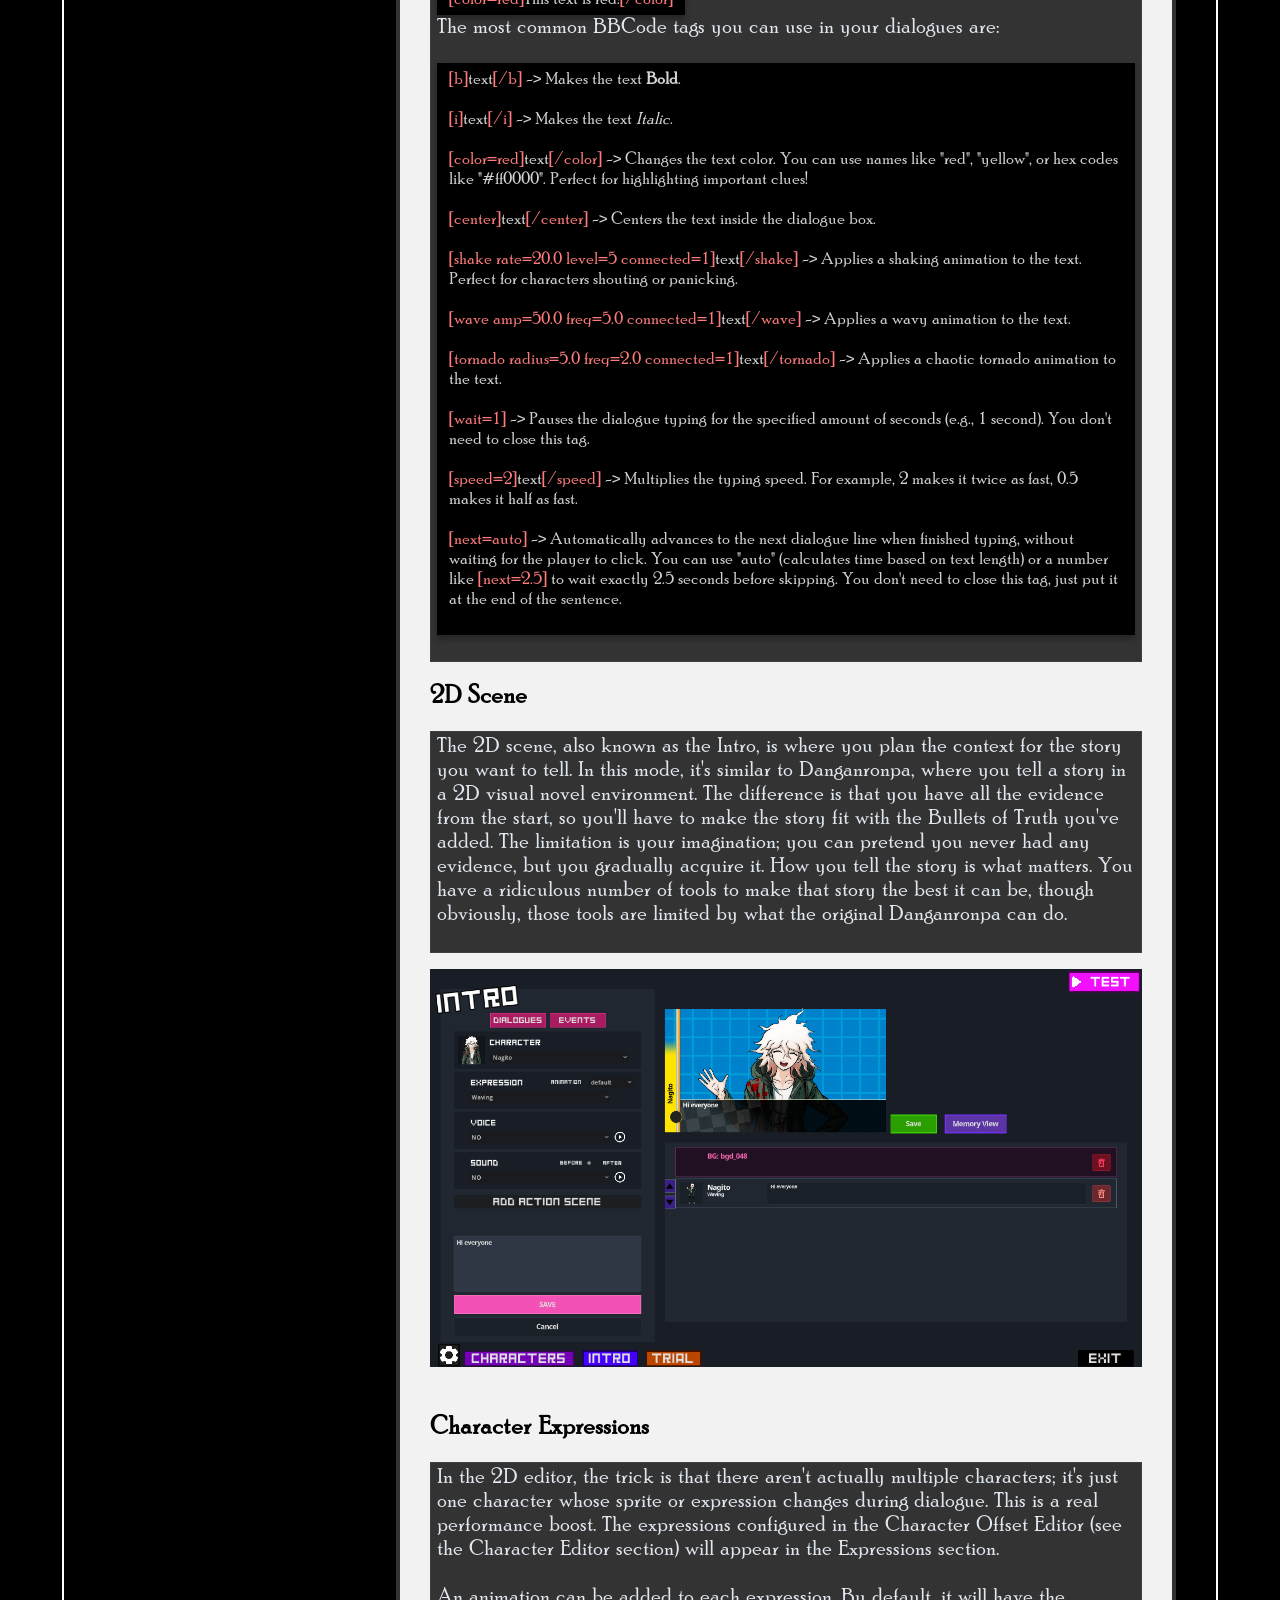
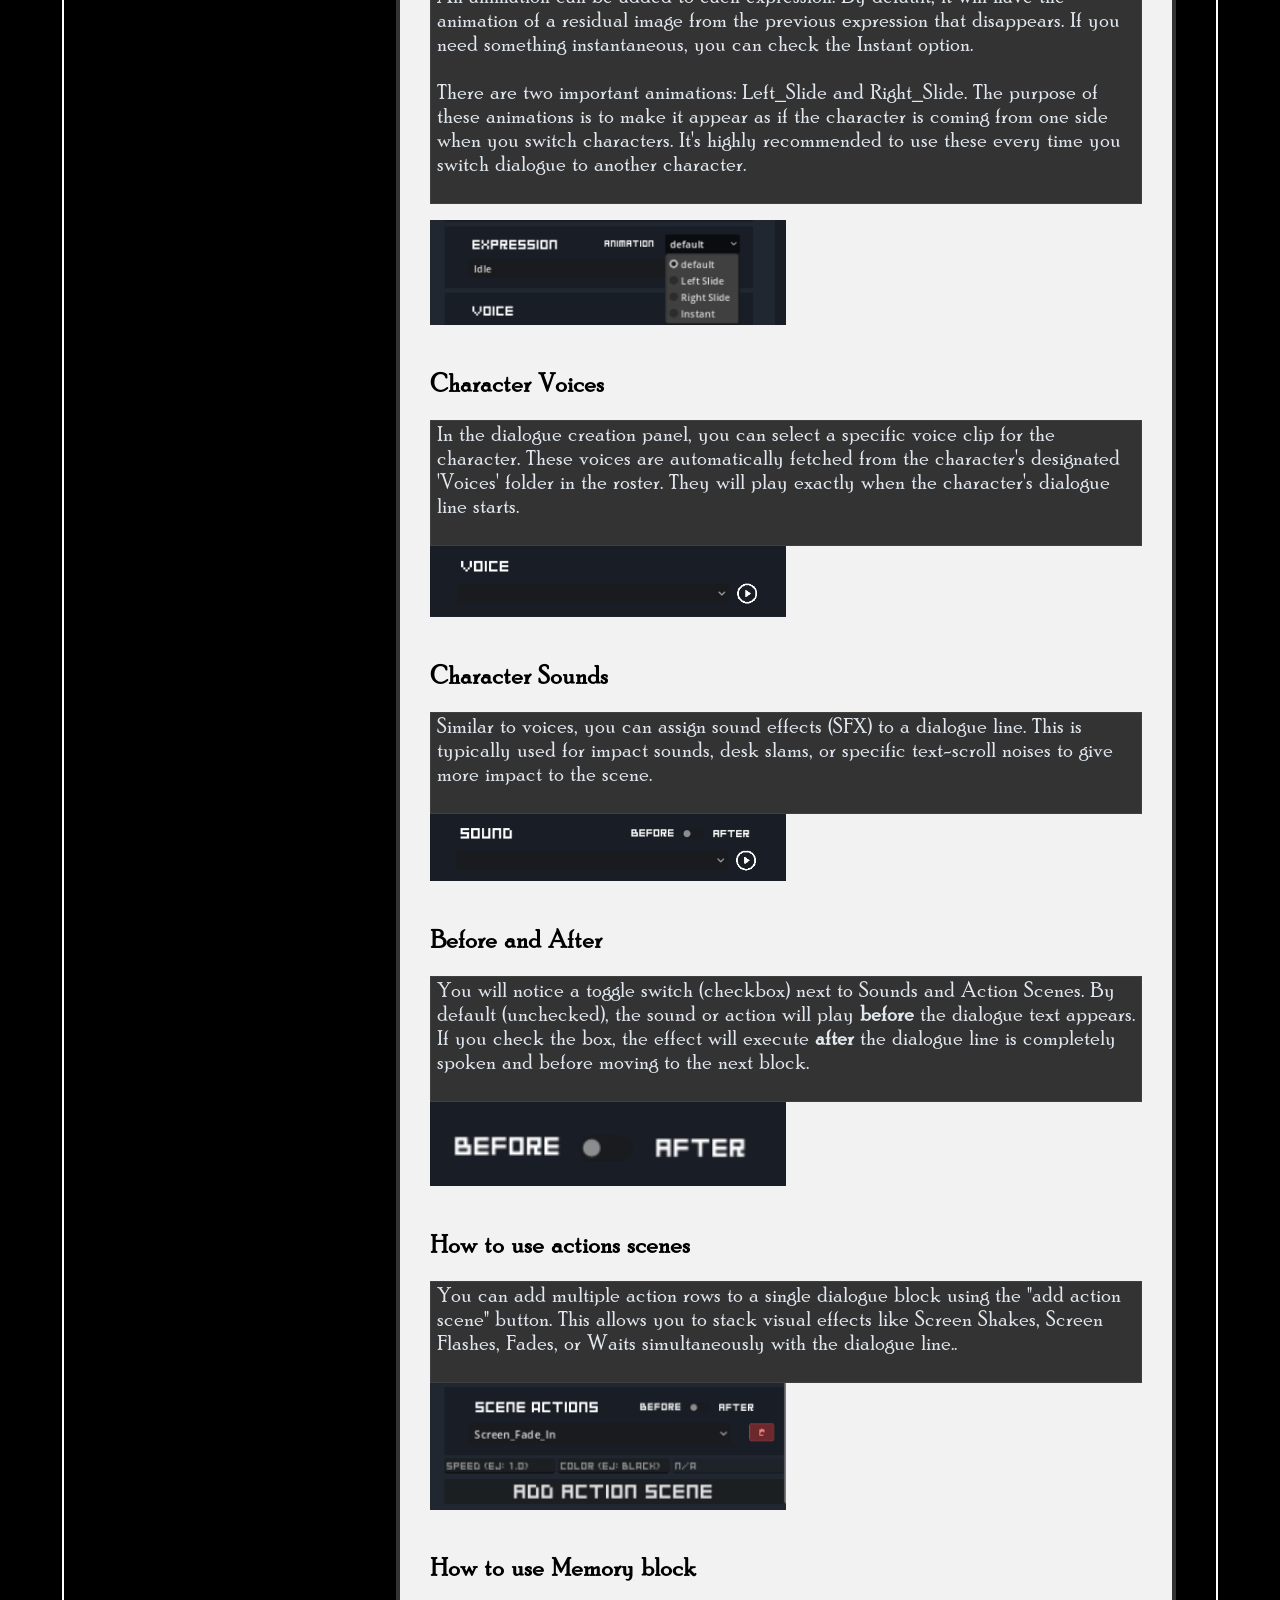
==== commit ea752818: "Danganmake Documentation Beta 0.1" ====
--- a/content.html
+++ b/content.html
@@ -5,6 +5,7 @@
     <meta name="viewport" content="width=device-width, initial-scale=1.0">
     <title>Danganmake Documentation</title>
     <link rel="stylesheet" href="style.css">
+    <link rel="icon" href="assets/img/Danganmakeicon.ico" type="image/x-icon">
 </head>
 <body>
     <div id="bg"></div>
@@ -50,6 +51,8 @@
                             <a class="url_bullets" href="#globalsound-events" data-i18n="sub_ev_gs">GlobalSound Events</a>
                             <a class="url_bullets" href="#characterscript-events" data-i18n="sub_ev_cs">CharacterScript Events</a>
                             <a class="url_bullets" href="#characterlist-events" data-i18n="sub_ev_cl">CharacterList Events</a>
+                            <a class="url_bullets" href="#scene-functions" data-i18n="sub_ev_sc">Scene Functions</a>
+                            <a class="url_bullets" href="#bbcode-tags" data-i18n="sub_ev_bb">BBcode</a>
                         </div>
                     </li>
                     <li>
@@ -76,6 +79,7 @@
 
                         <div class="sub-menu">
                             <a class="url_bullets" href="#Editor3D_introduction" data-i18n="sub_shared_intro">3D Scene</a>
+                            <a class="url_bullets" href="#Configuration" data-i18n="sub_shared_config">Configuration Menu</a>
                             <a class="url_bullets" href="#NonStopDebates" data-i18n="sub_shared_nsd">Non Stop Debates</a>
                             <a class="url_bullets" href="#ChooseCulprit" data-i18n="sub_shared_culprit">Choose Culprit</a>
                             <a class="url_bullets" href="#ChooseAnswer" data-i18n="sub_shared_answer">Choose Answer</a>
@@ -99,7 +103,7 @@
                             <a class="url_bullets" href="#CH_Usage" data-i18n="sub_shared_usage">Usage</a>
                             <a class="url_bullets" href="#2D_Usage" data-i18n="sub_shared_usage_2D">2D offset editor</a>
                             <a class="url_bullets" href="#3D_Usage" data-i18n="sub_shared_usage_3D">3D offset editor</a>
-                            <a class="url_bullets" href="#counter-and-consent" data-i18n="sub_start_cc">Counter and Consent</a>
+                            <a class="url_bullets" href="#Counter_and_Consent" data-i18n="sub_start_cc">Special Sprites</a>
                         </div>
                     </li>
                 </ul>
@@ -244,6 +248,7 @@
                             - Intro -> This is simply the 2D editor for character dialogue<br>
                             - Trial -> This is simply the 3D editor for controlling gameplay and dialogue<br>
                             - Settings -> Return to the section to configure the title and description<br>
+                            - Assets -> This is where you configure the assets present<br>
                             - Test -> This is for testing your creation in either the 2D or 3D scene<br>
                         </span>
                         <img src="assets/examples/editor_section.png" alt="" width="100%" height="100%"><br><br>
@@ -255,6 +260,11 @@
                             All your assets go in the folder with the same name. If it doesn't already exist, using some of the editor's functions will create it, but if necessary you can create it yourself. You can do the same with the folders inside.<br>
                         </span>
                         <img src="assets/examples/assets.png" alt="" width="50%" height="50%"><br><br>
+
+                        <span class="mark">
+                            In the assets menu you can insert images, videos, and audio files etc. also you may notice that in videos you need to use .ogv theora for it to work, also for audio files you need to insert only .ogg or .mp3 files, wav is not allowed<br>
+                        </span>
+                        <img src="assets/examples/assets_menu.png" alt="" width="100%" height="100%"><br><br>
                     </p>
 
                     <h2 data-i18n="where_your_characters_go_title" id="where-your-characters-go">Where your characters go?</h2>
@@ -275,7 +285,8 @@
                             - GlobalSound<br>
                             - CharacterScript<br>
                             - CharacterList<br>
-                            - Scene-specific functions (See using functions on the scene)<br>
+                            - Scene-specific functions (See How to use functions in the scene for more information)<br>
+                            - BBcode<br>
 
                             Each of these tags can execute different functions within the same editor.<br>
 
@@ -301,6 +312,7 @@
                                 <span class="c-keyword">Load_VOICE</span>(VoiceName :<span class="c-string">String</span>) -> also same goes for voices one details is this only can play custom voices of your current roster<br><br>
                                 <span class="c-keyword">Stop_SFX</span>() -> if an sfx is playing it will stop it<br><br>
                                 <span class="c-keyword">Stop_MUSIC</span>() -> same goes for music<br><br>
+                                <span class="c-keyword">Stop_FadeOut_MUSIC</span>() -> It will cause the music to fade out over a duration of 0.7 seconds.<br><br>
                                 <span class="c-keyword">Stop_VOICE</span>() -> same goes for voices<br><br>
                                 <span class="c-keyword">Pitch_Voice</span>(Pitch : <span class="c-class">Float</span> = <span class="c-number">1.0</span>) -> If there is a voice playing right now, this function will change its pitch, this indirectly also changes its speed due to the pitch<br><br>
                             </code>
@@ -313,7 +325,7 @@
                         <span class="mark">
                             CharacterScript is one of the most important autoloads in the engine. It is responsible for handling all visual novel elements, screen effects, backgrounds, transitions, and character animations on the 2D stage.<br><br>
                             
-                            <span class="warning">WARNING: The use of these methods should be limited to the 2D scene; using them in other scenes, including 3D, will certainly cause a crash.</span><br><br>
+                            <span class="warning">WARNING: The use of these methods should be limited to the 2D scene; using them in other scenes, including 3D, will certainly cause some errors.</span><br><br>
                             <code class="inline-code">
                                 <span class="c-keyword">do</span> 
                                 <span class="c-class">CharacterScript</span>.<span class="c-method">Method</span>(<span class="c-string">"Parameter"</span>)
@@ -359,6 +371,14 @@
                                 <span class="c-keyword">Show_3D_Court</span>() -> Displays the 3D trial background environment.<br><br>
 
                                 <span class="c-keyword">Hide_3D_Court</span>() -> Hides the 3D trial background and returns to the 2D background.<br><br>
+
+                                <span class="c-keyword">Obtain_Evidence</span>(Truth_Bullet : <span class="c-string">String</span>) -> It will display an animation of obtaining evidence with the image of the truth bullet selected. (its sticky so it won't dissapear after the animation)<br><br>
+
+                                <span class="c-keyword">Remove_Evidence</span>() -> It will make an animation for removing the Obtained Evidence animation.<br><br>
+                            
+                                <span class="c-keyword">Enable_Orange</span>() -> It will make the orange filtrer from Memory visible<br><br>
+
+                                <span class="c-keyword">Disable_Orange</span>() -> It will hide the orange filtrer<br><br>
                             </code>
                             <br><br>
                         </span>
@@ -369,7 +389,7 @@
                        <span class="mark">
             CharacterList is the core autoload managing the 3D court environment and character interactions within it.<br><br>
 
-            <span class="warning">WARNING: The use of these methods should be limited to the 3D scene; using them in other scenes, including 2D, will certainly cause a crash.</span><br><br>
+            <span class="warning">WARNING: The use of these methods should be limited to the 3D scene; using them in other scenes, including 2D, will certainly cause some errors.</span><br><br>
 
                 <code class="inline-code">
                     <span class="c-keyword">do</span> 
@@ -383,9 +403,9 @@
 
                     <span class="c-keyword">focus_CH</span>(CharacterName : <span class="c-string">String</span>, FOV : <span class="c-class">Int</span> = <span class="c-number">50</span>, Speed : <span class="c-class">Float</span> = <span class="c-number">0.2</span>) -> The camera will perform a simple linear movement to focus on a character with the specified FOV and speed.<br><br>
 
-                    <span class="c-keyword">focus_CH_zoom_in_rotated</span>(CharacterName : <span class="c-string">String</span>, FOV : <span class="c-class">Int</span> = <span class="c-number">50</span>, Duration : <span class="c-class">Float</span> = <span class="c-number">5.0</span>, Angle : <span class="c-class">Float</span> = <span class="c-number">-15.0</span>, Z_Pos : <span class="c-class">Float</span> = <span class="c-number">1.8</span>, Y_Rot : <span class="c-class">Float</span> = <span class="c-number">0</span>) -> The camera will start at the specified angle and smoothly rotate back to its original position while zooming in.<br><br>
-
-                    <span class="c-keyword">focus_CH_zoom_out_rotated</span>(CharacterName : <span class="c-string">String</span>, FOV : <span class="c-class">Int</span> = <span class="c-number">50</span>, ... ) -> Same as above, but zooming out.<br><br>
+                    <span class="c-keyword">focus_CH_zoom_in_rotated</span>(CharacterName : <span class="c-string">String</span>, FOV : <span class="c-class">Int</span> = <span class="c-number">50</span>, Duration : <span class="c-class">Float</span> = <span class="c-number">5.0</span>, Angle : <span class="c-class">Float</span> = <span class="c-number">-15.0</span>, Z_Pos : <span class="c-class">Float</span> = <span class="c-number">1.8</span>, Y_Rot : <span class="c-class">Float</span> = <span class="c-number">0</span>, Speed : <span class="c-class">Float</span> = <span class="c-number">0.0</span>) -> The camera will start at the specified angle and smoothly rotate back to its original position while zooming in.<br><br>
+
+                    <span class="c-keyword">focus_CH_zoom_out_rotated</span>(CharacterName : <span class="c-string">String</span>, FOV : <span class="c-class">Int</span> = <span class="c-number">50</span>, Duration : <span class="c-class">Float</span> = <span class="c-number">5.0</span>, Angle : <span class="c-class">Float</span> = <span class="c-number">-15.0</span>, Z_Pos : <span class="c-class">Float</span> = <span class="c-number">1.8</span>, Y_Rot : <span class="c-class">Float</span> = <span class="c-number">0</span>, Speed : <span class="c-class">Float</span> = <span class="c-number">0.0</span>) -> Same as above, but zooming out.<br><br>
 
                     <span class="c-keyword">focus_CH_zoom_in</span>(CharacterName : <span class="c-string">String</span>, FOV : <span class="c-class">Int</span> = <span class="c-number">50</span>, Duration : <span class="c-class">Float</span> = <span class="c-number">5.0</span>, Z_Pos : <span class="c-class">Float</span> = <span class="c-number">1.8</span>) -> Standard zoom in animation towards the character.<br><br>
                     
@@ -406,10 +426,98 @@
                     <span class="c-keyword">Play_I_See</span>() -> Prepares and plays the "I See" (cut-in) animation sequence.<br><br>
 
                     <span class="c-keyword">present_evidence</span>(CorrectAnswer : <span class="c-string">String</span>) -> Opens the truth bullet menu to present evidence. <i style="color: #ffcc00;">Note: It is strongly recommended NOT to use this function manually. It requires formulating the question with specific boolean values and structure that is currently only manageable through the editor.</i><br><br>
+
+                    <span class="c-keyword">Show_Orange_filter</span>() -> Activates an orange filter overlay on the screen.<br><br>
+
+                    <span class="c-keyword">Hide_Orange_filter</span>() -> Deactivates the orange filter overlay.<br><br>
+
+                    <span class="c-keyword">fade_in</span>(Time : <span class="c-class">Float</span>) -> Performs a screen fade-in transition over the specified time in seconds.<br><br>
+
+                    <span class="c-keyword">fade_out</span>(Time : <span class="c-class">Float</span>) -> Performs a screen fade-out transition over the specified time in seconds.<br><br>
+
+                    <span class="c-keyword">Trial_Ended</span>() -> Ends the current trial.<br><br>
                 </code>
                 <br><br>
             </span>
                     </p>
+
+                    <h2 data-i18n="scene_functions_title" id="scene-functions">Scene-Specific Functions</h2>
+                    <p data-i18n="scene_functions_text">
+                        <span class="mark">
+                            Aside from the Global Autoloads, you can directly call functions that belong exclusively to the current scene you are playing. Since these functions exist only in their respective environments, you must be careful not to call a 3D function while in a 2D scene, or it will cause an error.<br><br>
+
+                            To call them using the Dialogue Manager, you just write the name of the function directly using ' ! ' (See how to use functions in the scene for more information)<br>
+                            <code class="inline-code">
+                                <span class="c-keyword">! </span> <span class="c-method">Method</span>(<span class="c-string">"Parameter"</span>)
+                            </code>
+                            <br><br>
+
+                            <h3 style="color: #ffcc00;">2D Scene Functions</h3>
+                            The following functions can only be executed when you are in the visual novel (2D) environment:<br><br>
+
+                            <code class="inline-code">
+                                <span class="c-keyword">final_screen</span>() -> Ends the current visual novel segment and transitions to the next corresponding scene. (Note: This is automatically disabled during test mode to prevent closing the editor).<br><br>
+                            </code>
+                            <br>
+
+                            <h3 style="color: #ffcc00;">3D Custom Scene Functions</h3>
+                            The following functions are exclusive to the 3D Class Trial environment. They handle the minigames, health system, and trial progression:<br><br>
+
+                            <code class="inline-code">
+                                <span class="c-keyword">Health_Loss_effects</span>() -> Plays the damage sound effect and violently shakes the dialogue box.<br><br>
+
+                                <span class="c-keyword">Health_loss</span>(life : <span class="c-class">Int</span> = <span class="c-number">15</span>) -> Reduces the player's life bar by the specified amount (defaults to 15).<br><br>
+
+                                <span class="c-keyword">Health_Recovery</span>() -> Completely restores the player's life bar to 100%.<br><br>
+
+                                <span class="c-keyword">Start_Select_Someone</span>(id : <span class="c-class">Int</span>) -> Activates the "Choose Culprit" with an ID. This ID is the identifier of who you select initially (starts at 0, but as you advance from left to right, the counter increases or decreases and by the way the number can't be negative if is zero then change from the biggest one that exist in the characters that are in the trial).<br><br>
+
+                                <span class="c-keyword">Hide_Reticle</span>() -> Smoothly fades out the player's aiming reticle from the screen.<br><br>
+
+                                <span class="c-keyword">Trial_End</span>() -> Triggers the cinematic end of the trial. It zooms into the current character, fades out the music, plays the "All Rise" closing sequence, and loads the post-trial screen.<br><br>
+
+                                <span class="c-keyword">Main_menu</span>() -> Instantly exits the current trial, restores the mouse cursor, and returns the player to the Main Menu.<br><br>
+                            </code>
+                            <br><br>
+                        </span>
+                    </p>
+
+
+            <h2 data-i18n="bbcode_tags_title" id="bbcode-tags">BBCode Tags</h2>
+                    <p data-i18n="bbcode_tags_text">
+                        <span class="mark">
+                            BBCode tags are used directly inside the dialogue text to format words, add colors, text animations, and control the typing pacing. Unlike callable functions, these tags wrap around the text or are inserted directly into the sentence.<br><br>
+                            Also, keep in mind that you can look up how BBCode works in the official Godot documentation.<br><br>
+                            <code class="inline-code">
+                                <span class="c-keyword">[color=red]</span>This text is red!<span class="c-keyword">[/color]</span>
+                            </code>
+                            <br>
+                            The most common BBCode tags you can use in your dialogues are:<br><br>
+
+                            <code class="inline-code">
+                                <span class="c-keyword">[b]</span>text<span class="c-keyword">[/b]</span> -> Makes the text <b>Bold</b>.<br><br>
+                                
+                                <span class="c-keyword">[i]</span>text<span class="c-keyword">[/i]</span> -> Makes the text <i>Italic</i>.<br><br>
+                                
+                                <span class="c-keyword">[color=red]</span>text<span class="c-keyword">[/color]</span> -> Changes the text color. You can use names like "red", "yellow", or hex codes like "#ff0000". Perfect for highlighting important clues!<br><br>
+
+                                <span class="c-keyword">[center]</span>text<span class="c-keyword">[/center]</span> -> Centers the text inside the dialogue box.<br><br>
+                                
+                                <span class="c-keyword">[shake rate=20.0 level=5 connected=1]</span>text<span class="c-keyword">[/shake]</span> -> Applies a shaking animation to the text. Perfect for characters shouting or panicking.<br><br>
+                                
+                                <span class="c-keyword">[wave amp=50.0 freq=5.0 connected=1]</span>text<span class="c-keyword">[/wave]</span> -> Applies a wavy animation to the text.<br><br>
+
+                                <span class="c-keyword">[tornado radius=5.0 freq=2.0 connected=1]</span>text<span class="c-keyword">[/tornado]</span> -> Applies a chaotic tornado animation to the text.<br><br>
+                                
+                                <span class="c-keyword">[wait=1]</span> -> Pauses the dialogue typing for the specified amount of seconds (e.g., 1 second). You don't need to close this tag.<br><br>
+                                
+                                <span class="c-keyword">[speed=2]</span>text<span class="c-keyword">[/speed]</span> -> Multiplies the typing speed. For example, 2 makes it twice as fast, 0.5 makes it half as fast.<br><br>
+
+                                <span class="c-keyword">[next=auto]</span> -> Automatically advances to the next dialogue line when finished typing, without waiting for the player to click. You can use "auto" (calculates time based on text length) or a number like <span class="c-keyword">[next=2.5]</span> to wait exactly 2.5 seconds before skipping. You don't need to close this tag, just put it at the end of the sentence.<br><br>
+                            </code>
+                            <br><br>
+                        </span>
+                    </p>
                 </section>
 
                 <section class="letter_style">
@@ -435,8 +543,9 @@
                             <br><br>
                             
                         </span>
+                        
+                    </p>
                         <img src="assets/examples/Expressions2d.png" alt="" width="50%" height="50%"><br><br>
-                    </p>
 
                     <!-- 2D Scene Editor -->
                     <!-- === CHARACTER VOICES === -->
@@ -562,10 +671,23 @@
                         • <a href="#CharacterSounds" style="color: #ff9822; text-decoration: underline;">Character Sounds</a><br>
                         • <a href="#ChangeMusic" style="color: #ff9822; text-decoration: underline;">Change Song</a><br>
                         • <a href="#SetImage" style="color: #ff9822; text-decoration: underline;">Set Images</a><br>
-                        • <a href="#SetVideo" style="color: #ff9822; text-decoration: underline;">Set Videos</a><br>
-                        </span>
-                    </p>
-
+                        • <a href="#SetVideo" style="color: #ff9822; text-decoration: underline;">Set Videos</a><br><br>
+
+                        Also you may know that End chapter dialogue also works in the 3D but it only make a transition to the 2D scene and show the End Chapter Dialogue of the 2D scene and it doesn't make a visual divider like in the 2D editor.<br><br>
+                        </span>
+                    </p>
+
+                    <h2 id="Configuration" data-i18n="configMenu">Configuration Menu</h2>
+                    <p data-i18n="text_3d_config">
+                        <span class="mark">
+                            This menu takes you to a flow where you can insert dialogue completely separate from the main storyline; this relates to errors you might make during the trial and how they lead to its failure.<br><br>
+                            And yes! You can use every feature of the 3D editor, including inserting events.<br><br>
+                        </span>
+                        
+                    </p>
+                    <img src="assets/examples/Config.png" alt="" width="50%" height="50%"><br><br>
+
+                    <!-- === NON STOP DEBATES === -->
                     <h2 id="NonStopDebates" data-i18n="sub_shared_nsd" id="NonStopDebates">Non Stop Debates</h2>
                     <p data-i18n="text_3d_nsd">
                         <span class="mark">
@@ -587,7 +709,7 @@
                     <h2 id="ChooseAnswer" data-i18n="sub_shared_answer" id="ChooseAnswer">Choose Answer</h2>
                     <p data-i18n="text_3d_ca">
                         <span class="mark">
-                            Sometimes a question has multiple options. This block generates a multiple-choice menu on the screen (A, B, or C). You must write the text for the options and define which one is the correct path. Choosing the wrong answer will result in a health penalty.
+                            Sometimes a question has multiple options. This block generates a multiple-choice menu on the screen (A, B, or C). You must write the text for the options and define which one is the correct path. You can also press the dialogue button to take you to a new dialogue flow diferent from the main storyline and you can insert dialogues even use events and everything.
                         </span>
                         
                     </p>
@@ -607,7 +729,7 @@
                     <h1 data-i18n="custom_script_title" id="CustomScripting">What is a Custom Script</h1>
                     <p data-i18n="custom_script_text">
                         <span class="mark">
-                            <span class="warning">WARNING: You must be careful when using these events; they are case-sensitive, and any typo will certainly cause a crash.</span><br>
+                            <span class="warning">WARNING: You must be careful when using these events; they are case-sensitive, and any typo will certainly cause some errors</span><br>
 
                             In the custom script events section, there's what's called a 'custom block'. It's just a normal block, but the difference is that you don't add actions through the editor; you add them through code (see Event Terms for more information). For example, thanks to the use of CharacterScript or CharacterList, you can call each function separately and combine them to create a specific event. <br><br>
 
@@ -624,7 +746,7 @@
                     <h1 data-i18n="custom_script_usage_title" id="Usage">Usage</h1>
                         <p data-i18n="custom_script_usage_text">
                             <span class="mark">
-                                <span class="warning">WARNING: You must be careful when using these events; they are case-sensitive, and any typo will certainly cause a crash.</span><br>
+                                <span class="warning">WARNING: You must be careful when using these events; they are case-sensitive, and any typo will certainly cause some errors</span><br>
 
                                 Functions that don't use ! are simply executing 'do "MethodScript" ' CharacterScript for 2D Editor and CharacterList for 3D Editor, and to generate dialogue text, simply type your character's name followed by ' : ' and the text you want it to say (See Event Terms for information on callable functions).<br><br>
 
@@ -656,7 +778,7 @@
                     <h2 data-i18n="Character_Editor_title" id="CharacterOffset">What is the Character Editor?</h2>
                     <p data-i18n="Character_Editor_text">
                         <span class="mark">
-                            The Character Editor is a built-in visual tool that allows you to manage the cast of your Danganronpa trial. With this tool, you can explore the characters already included in the base game, add new custom sprites (expressions) to them, or create completely new original characters for your specific mod. It automatically handles the creation of the necessary folders (like the 'Voices' folder) and safely imports your images so they are ready to be used in the 2D and 3D scenes.<br><br>
+                            The Character Editor is a built-in visual tool that allows you to manage the cast of your Danganronpa trial. With this tool, you can explore the characters already included in the base game or create completely new original characters for your specific mod. It automatically handles the creation of the necessary folders (like the 'Voices' folder) and safely imports your images so they are ready to be used in the 2D and 3D scenes.<br><br>
                         </span>
                     </p>
 
@@ -672,7 +794,7 @@
                         </span>
                         
                     </p>
-                    <img src="assets/examples/Character offset editor.png" alt="Character Editor Interface" width="100%" height="100%"><br><br>
+                    <img src="assets/examples/Character offset editor_replacement.png" alt="Character Editor Interface" width="100%" height="100%"><br><br>
 
                     <h2 data-i18n="Character_Offset_title" id="2D_Usage">What is the 2D Character Offset Editor?</h2>
                     <p data-i18n="Character_Offset_text">
@@ -699,10 +821,22 @@
                             To use it, select a character from the dropdown. The editor will place them in a real 3D slot using their default 'idle' sprite. Adjust the <b>Scale</b> to make them fit the podium, and use <b>Pos X</b> and <b>Pos Y</b> to center them and plant their feet firmly. Once you hit <b>Save</b>, these values are added to the character's 'config.json' file alongside the 2D settings, ensuring they look perfect in both modes.<br><br>
                         </span>
 
+                        
+                    </p>
                         <img src="assets/examples/3dscene.png" alt="3D Character Offset Editor" width="100%" height="100%"><br><br>
-                    </p>
                 
-                
+                    <h2 data-i18n="Counter_consent_isee" id="Counter_and_Consent">Special Sprites</h2>
+                    <p data-i18n="Special_Sprites_text">
+                        <span class="mark">
+                            In this section, you can prepare special sprites for the trial; if no sprites are prepared, nothing will appear when you use them. You can also assign audio to play when they are triggered. Please note that only the "Counter" and "I_see" sprites will be unlocked if the character you are editing is the main character.<br><br>
+                        </span>
+
+                        
+                    </p>
+                        <div style="display: flex;">
+                            <img src="assets/examples/Consent_Portrait.png" alt="consent" width="22%" height="30%"><br><br>
+                            <img src="assets/examples/Counter_isee.png" alt="counter" width="30%" height="30%"><br><br>
+                        </div>
                 </section>
 
 
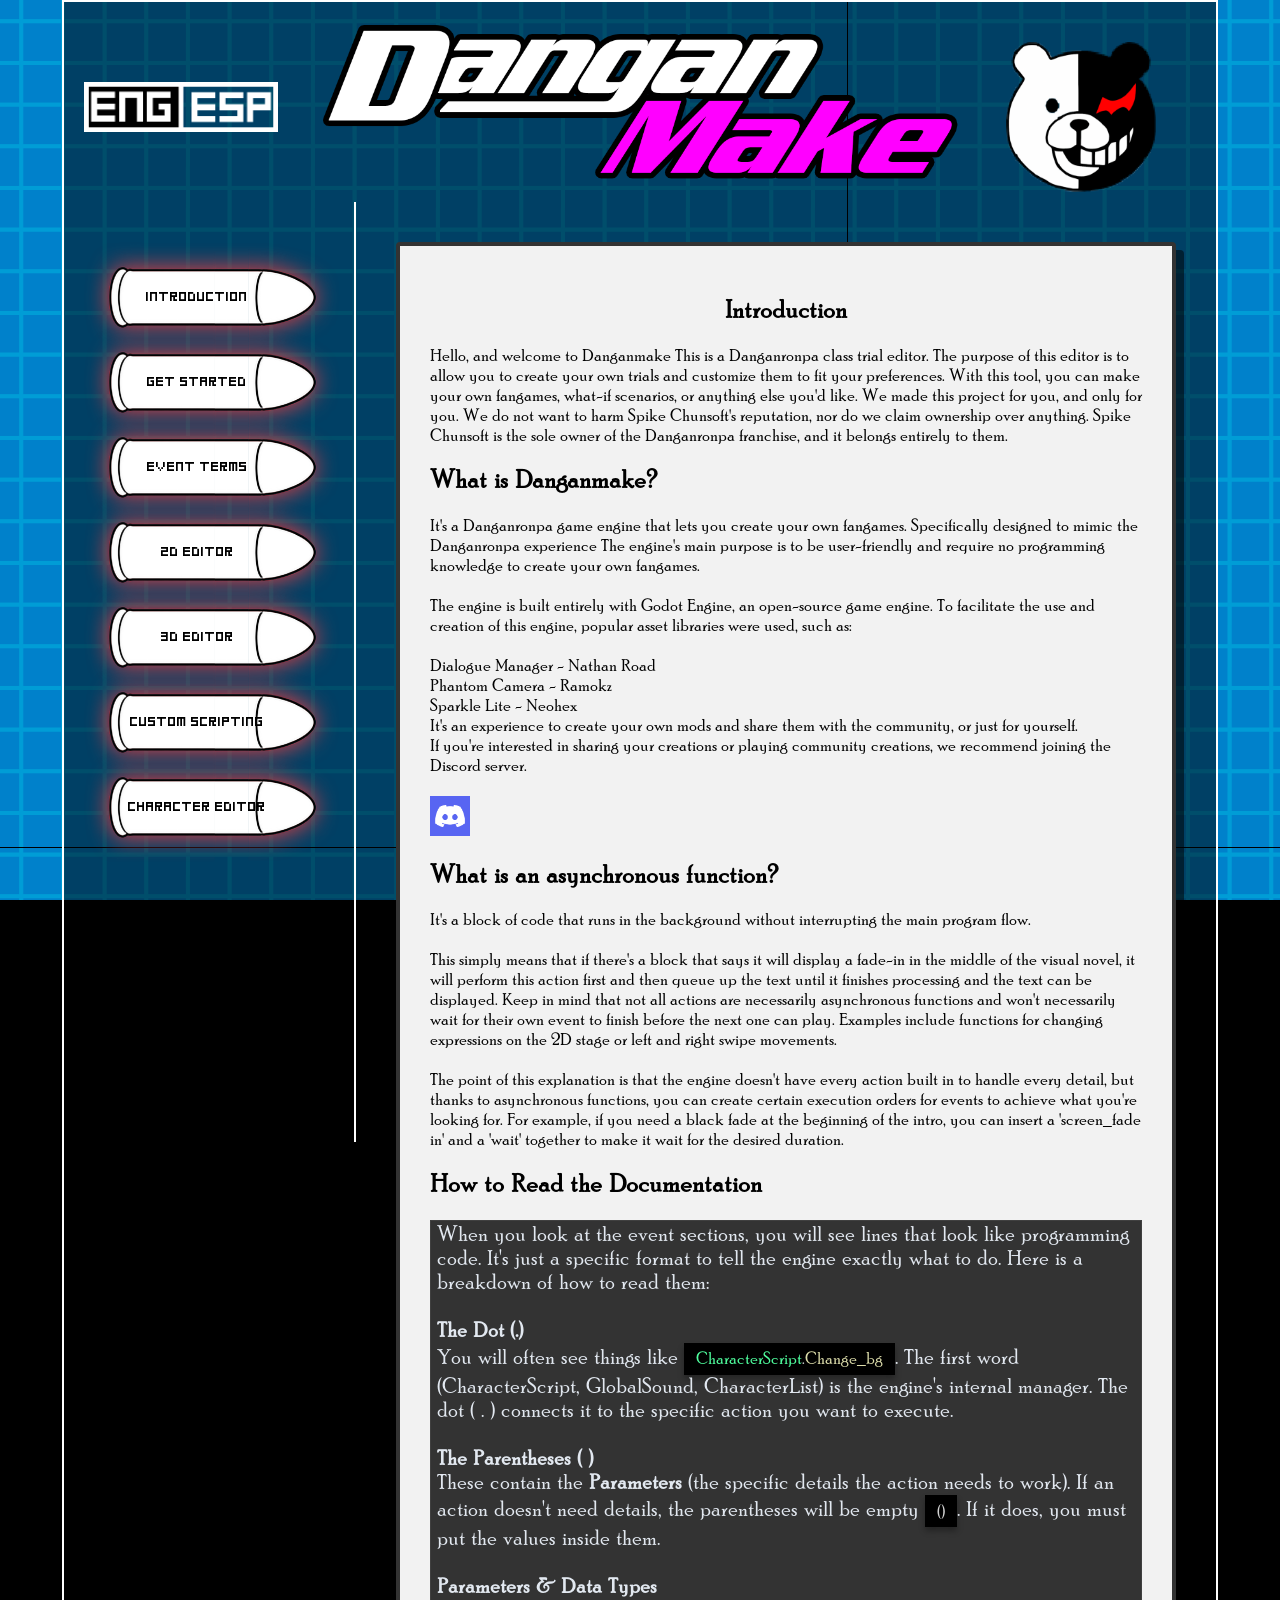
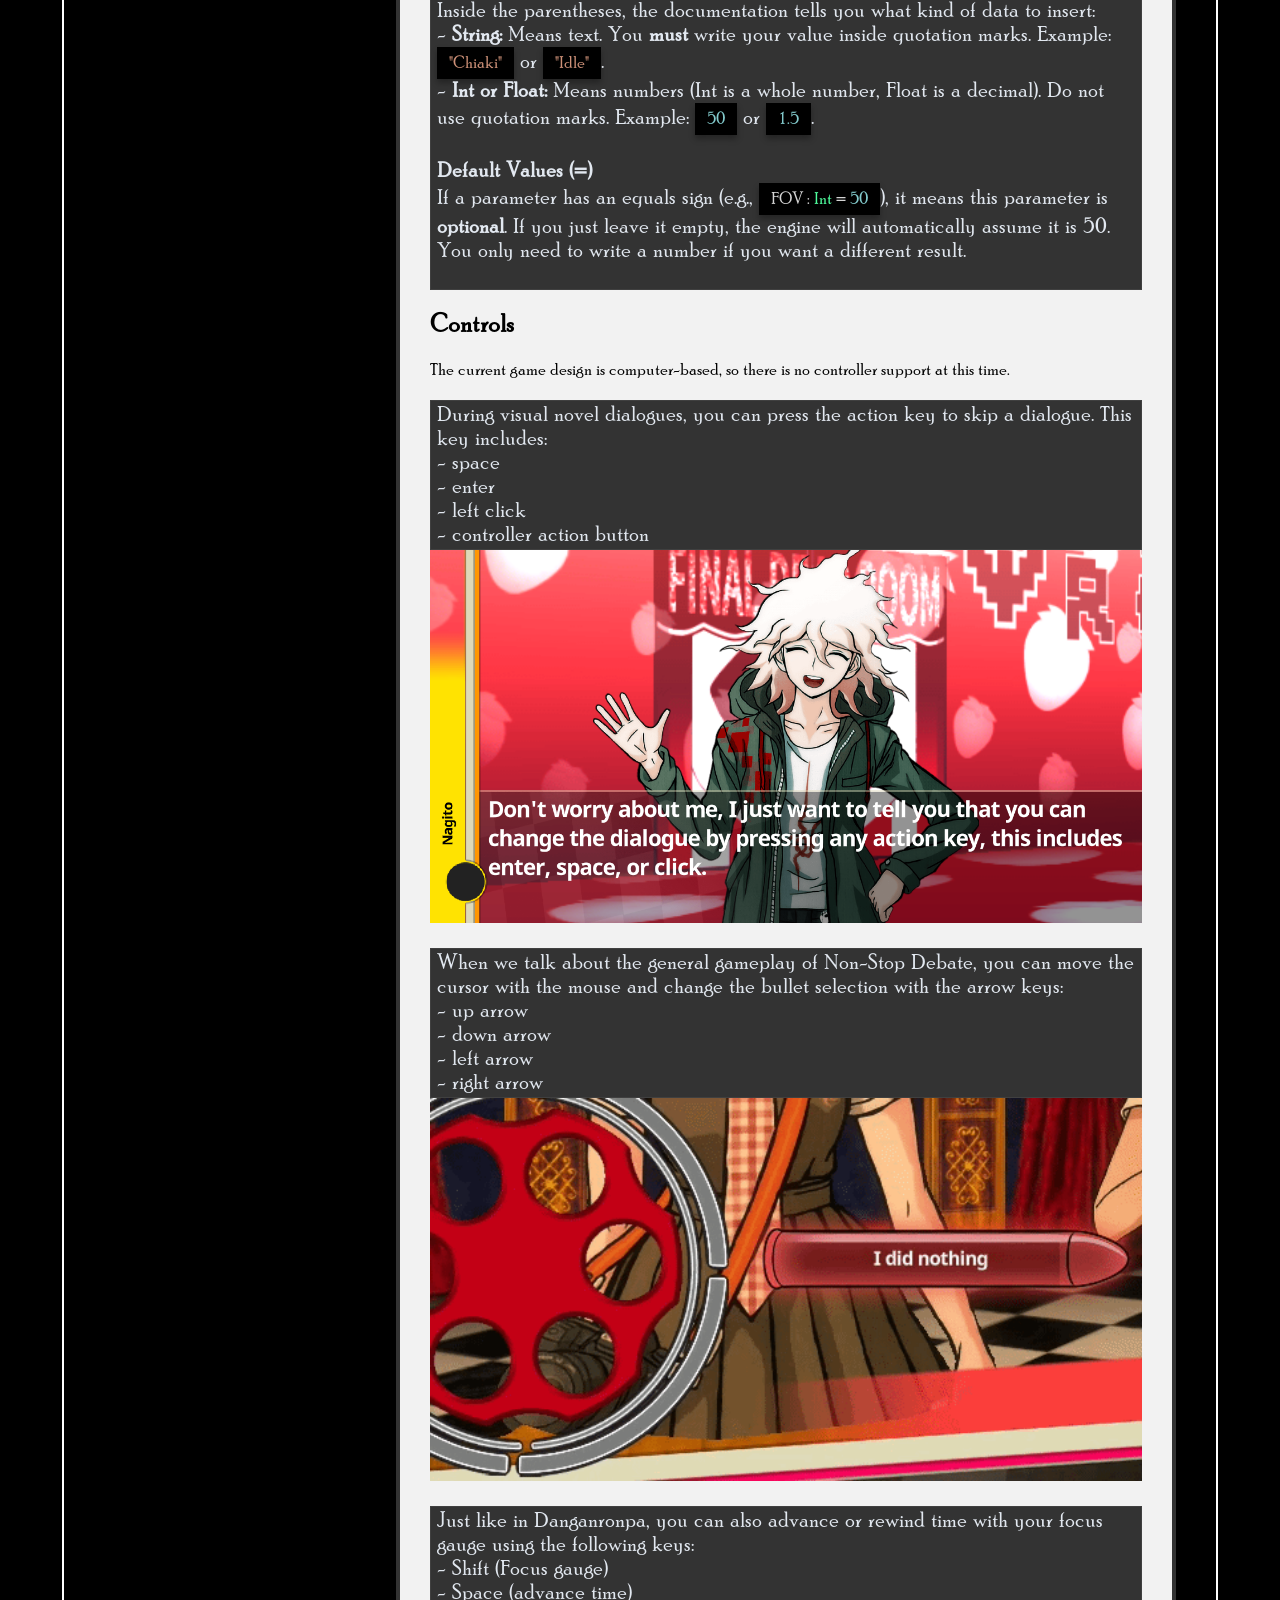
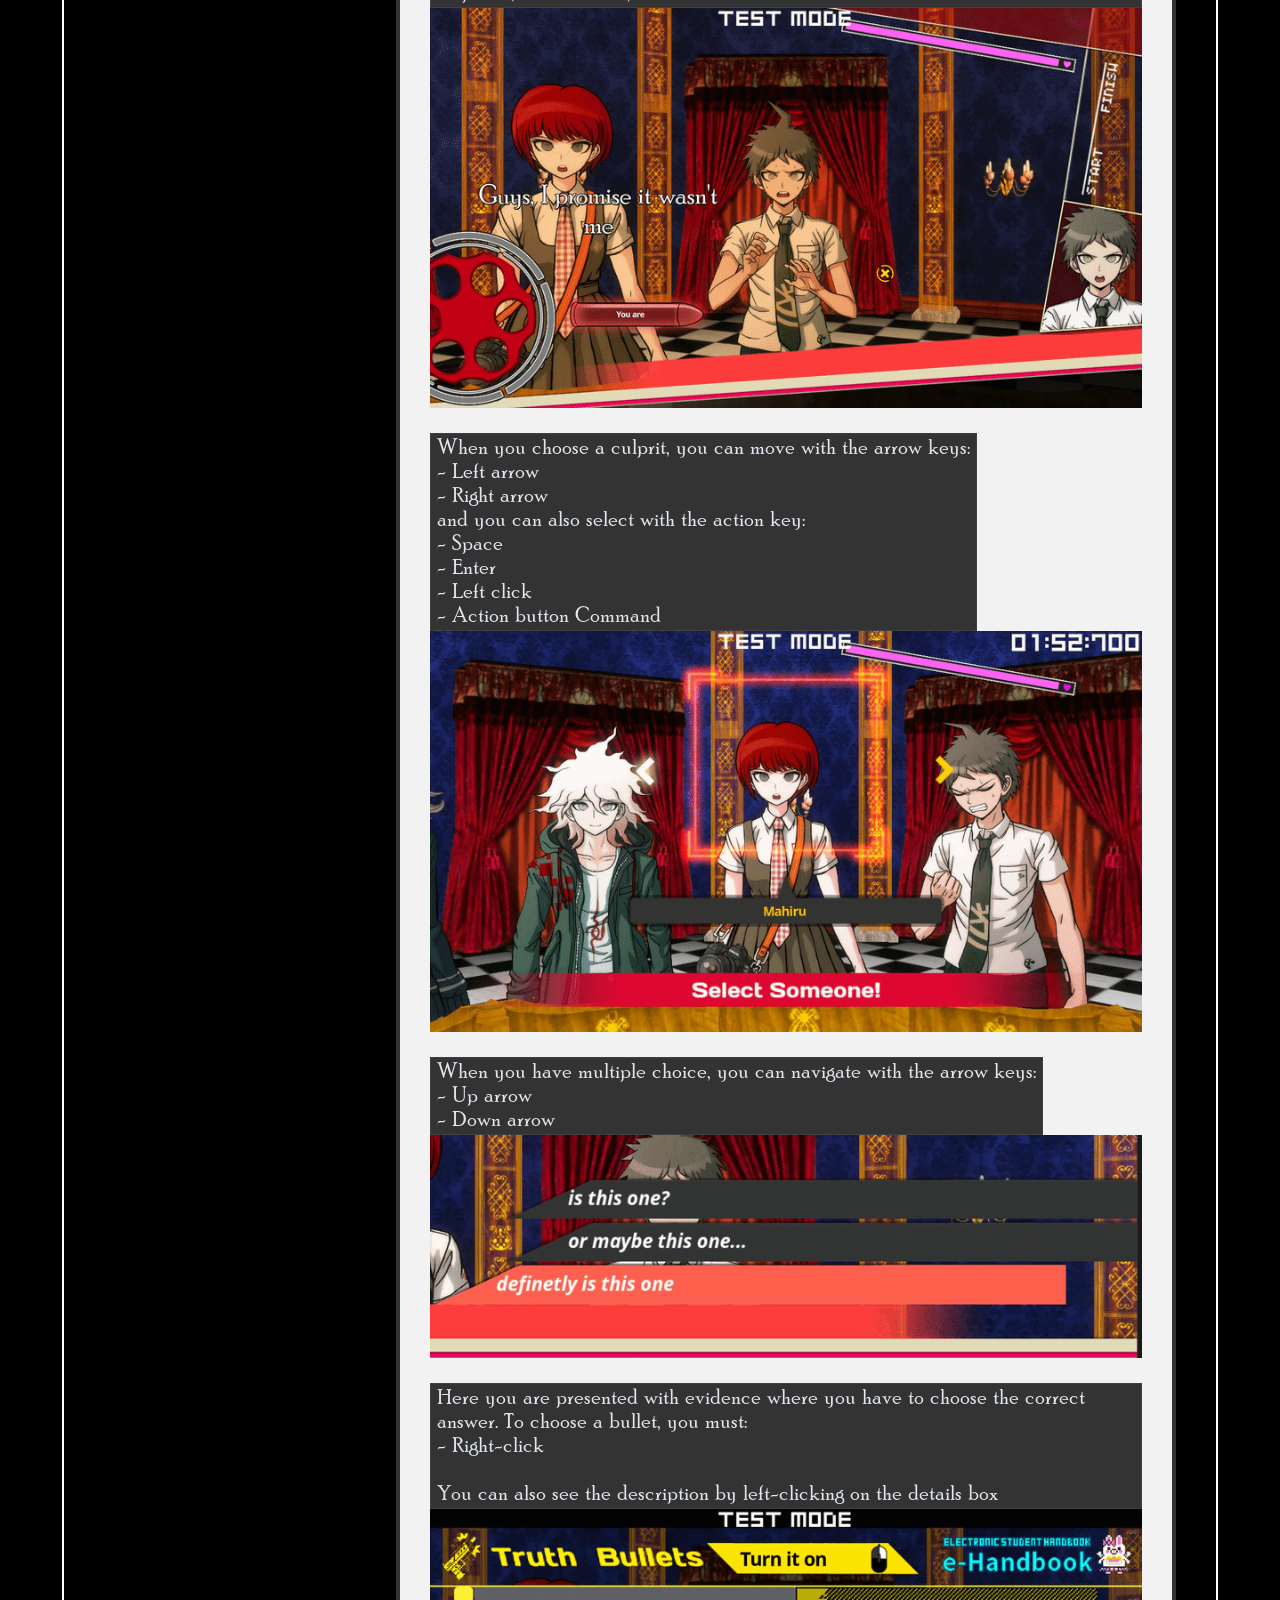
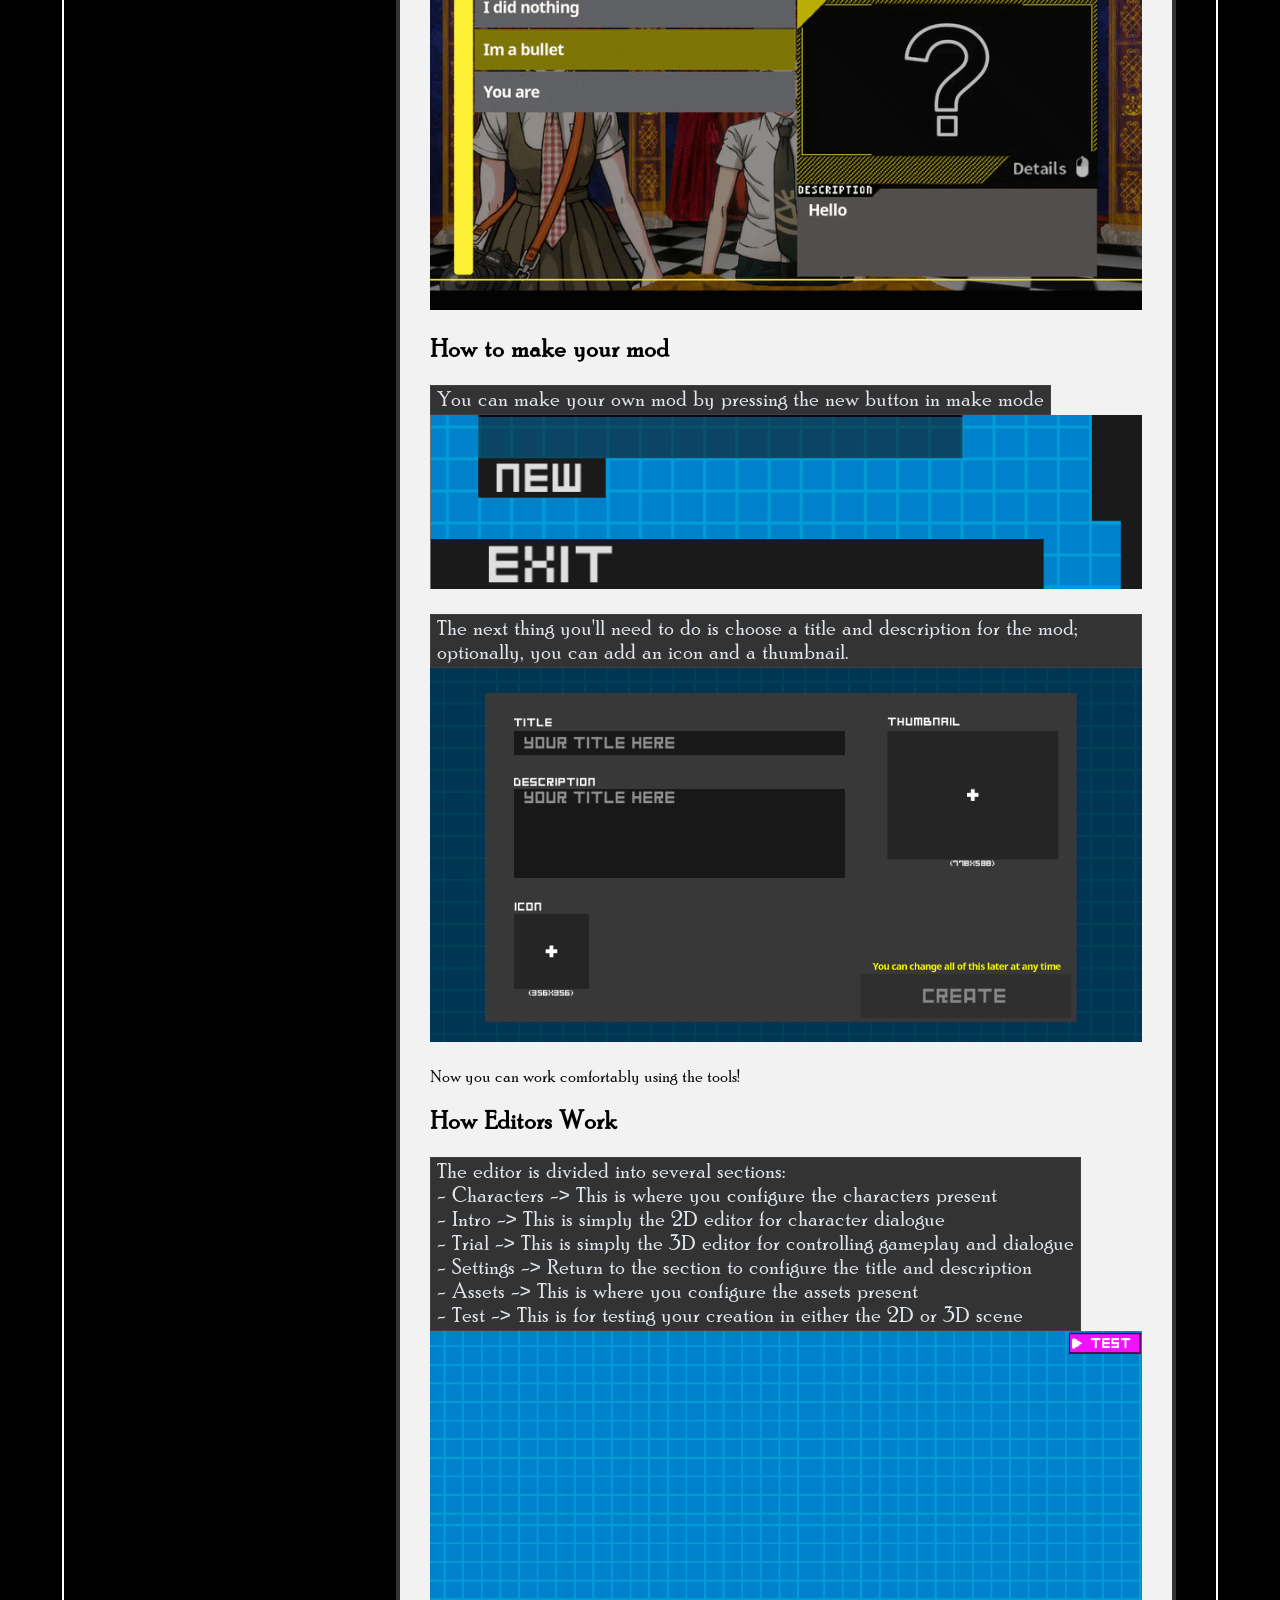
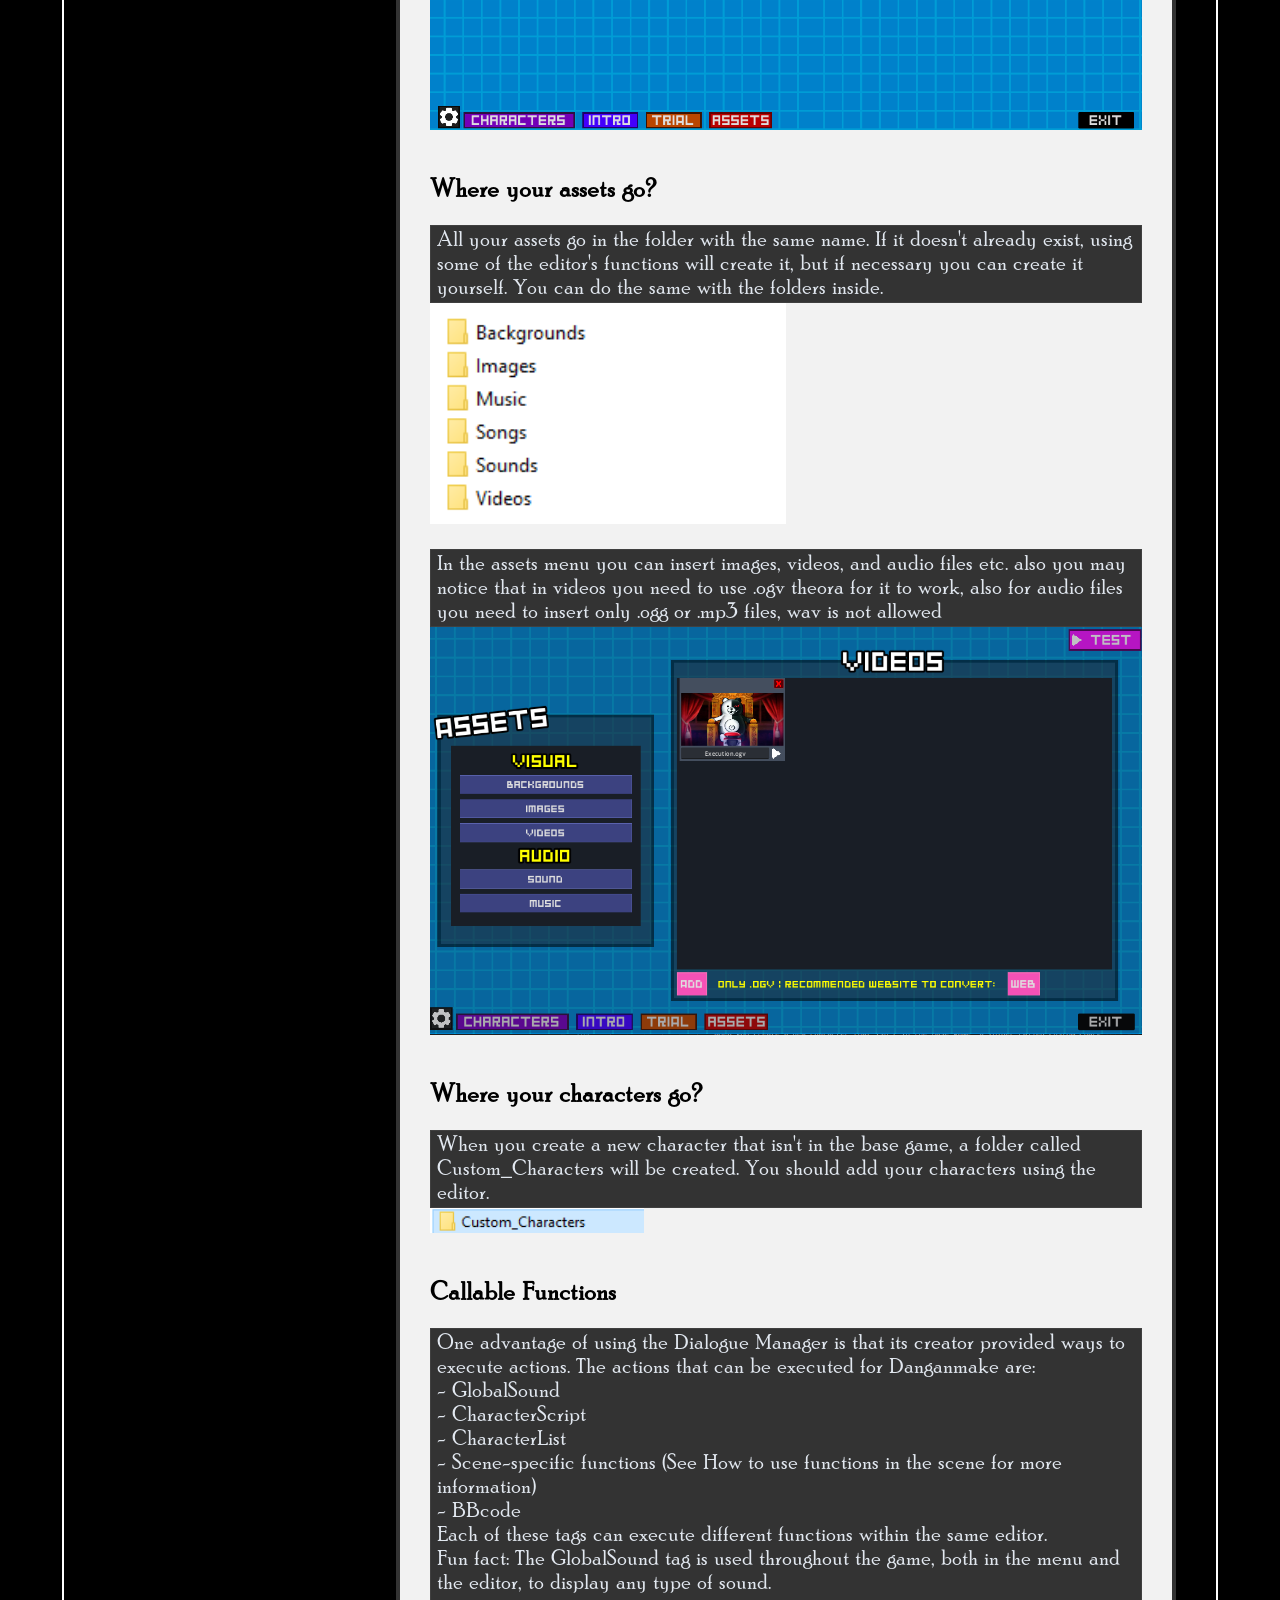
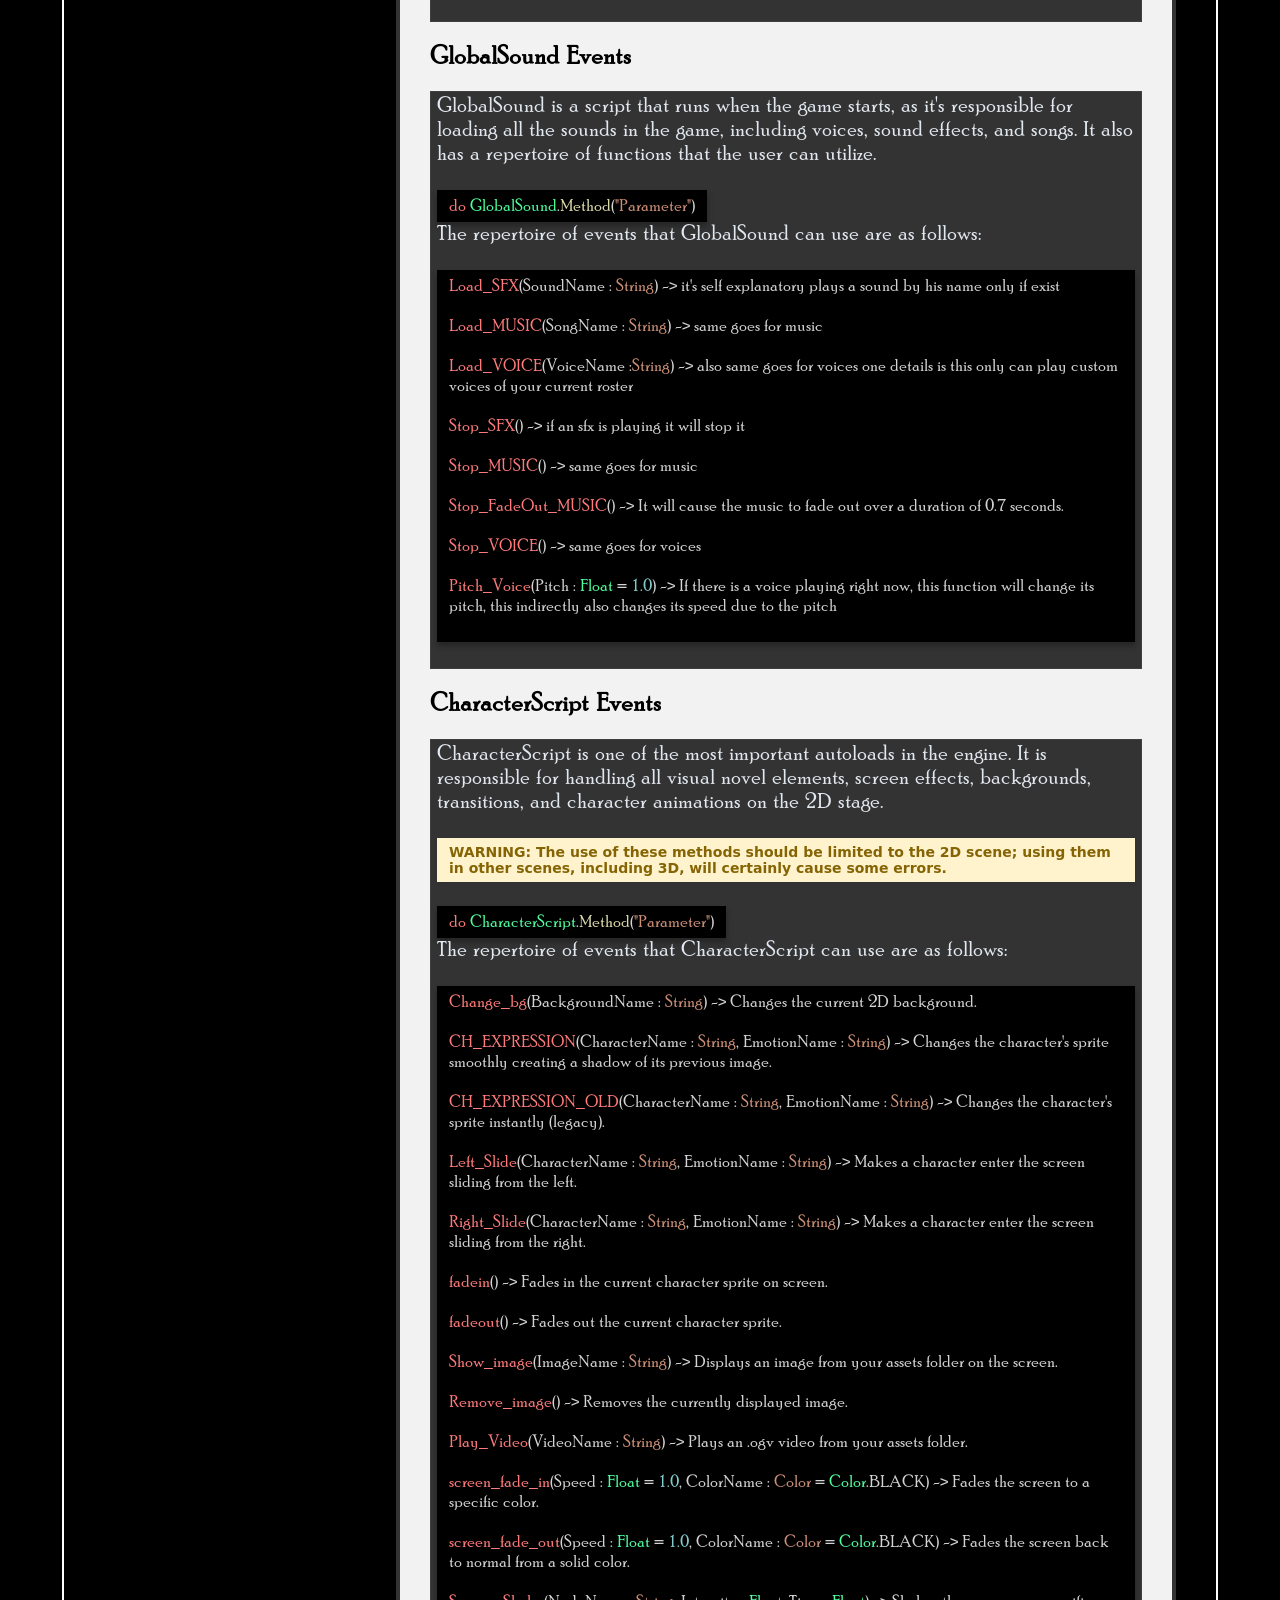
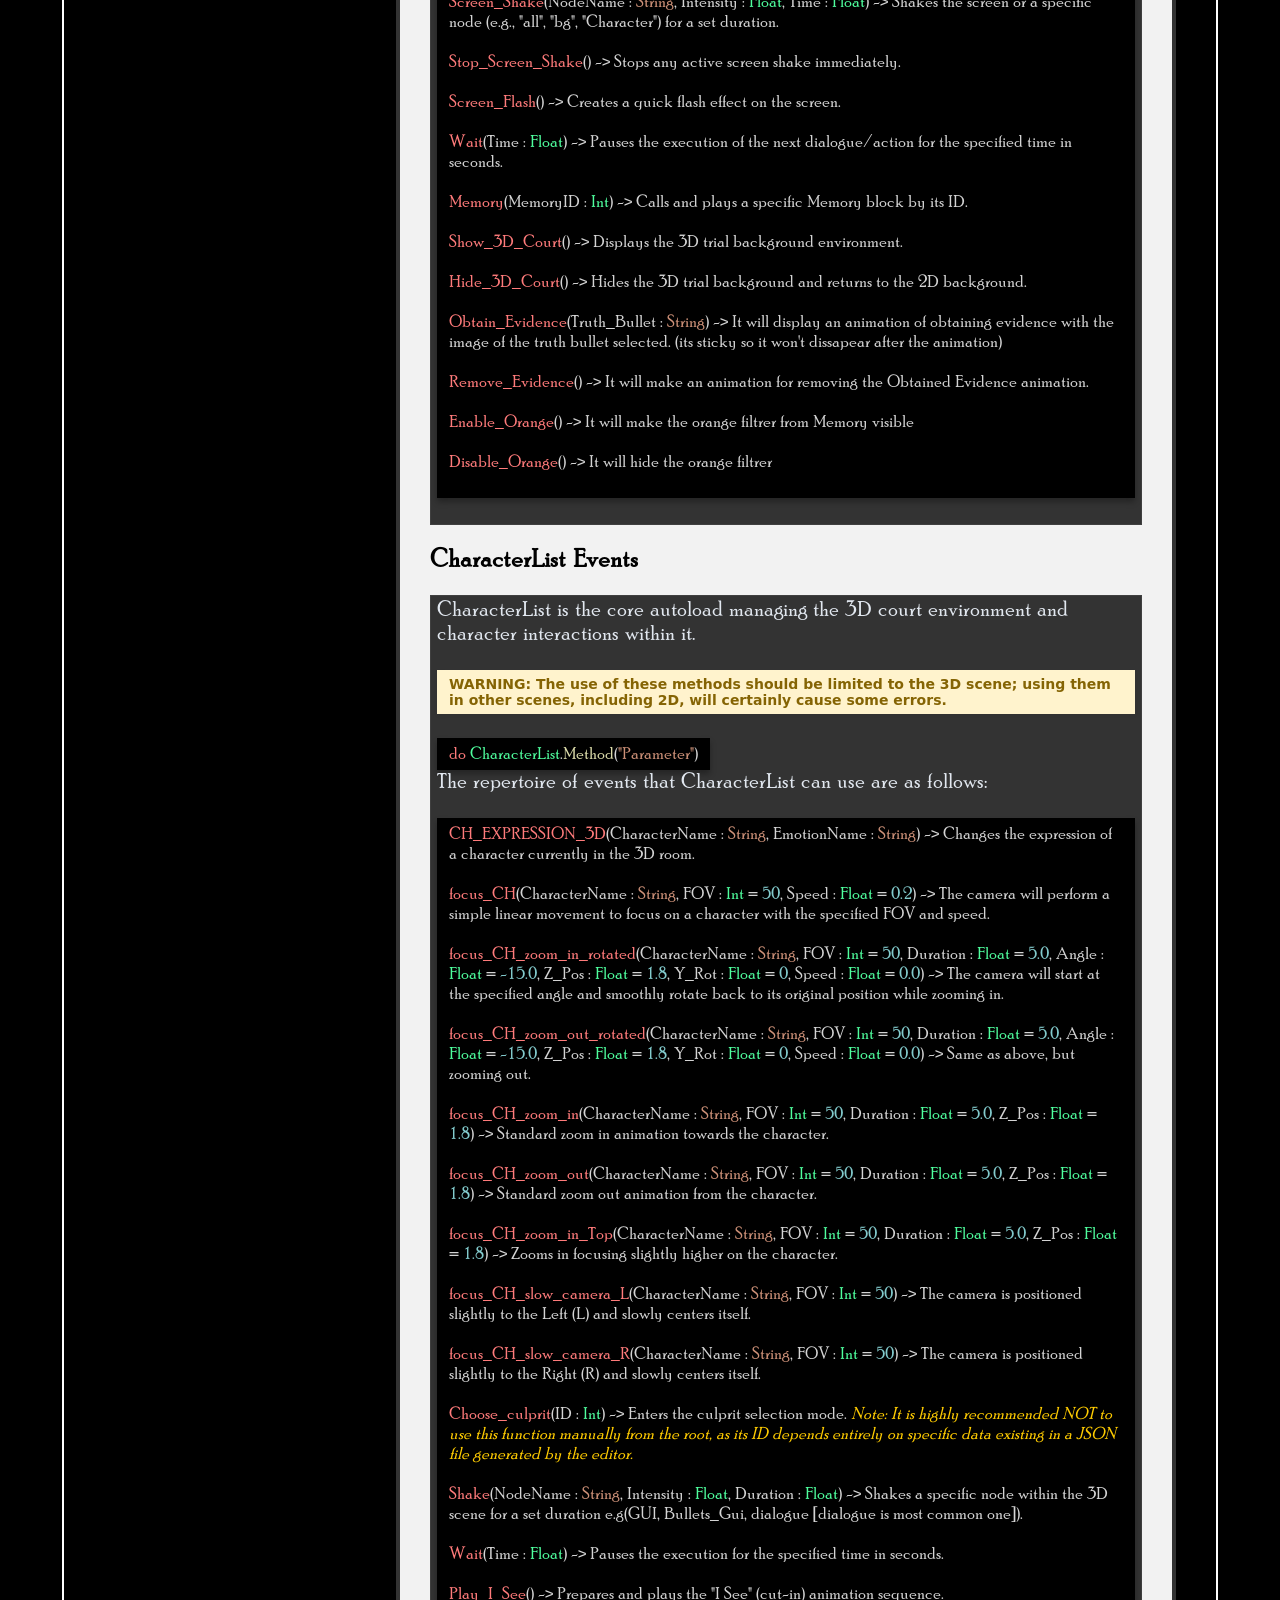
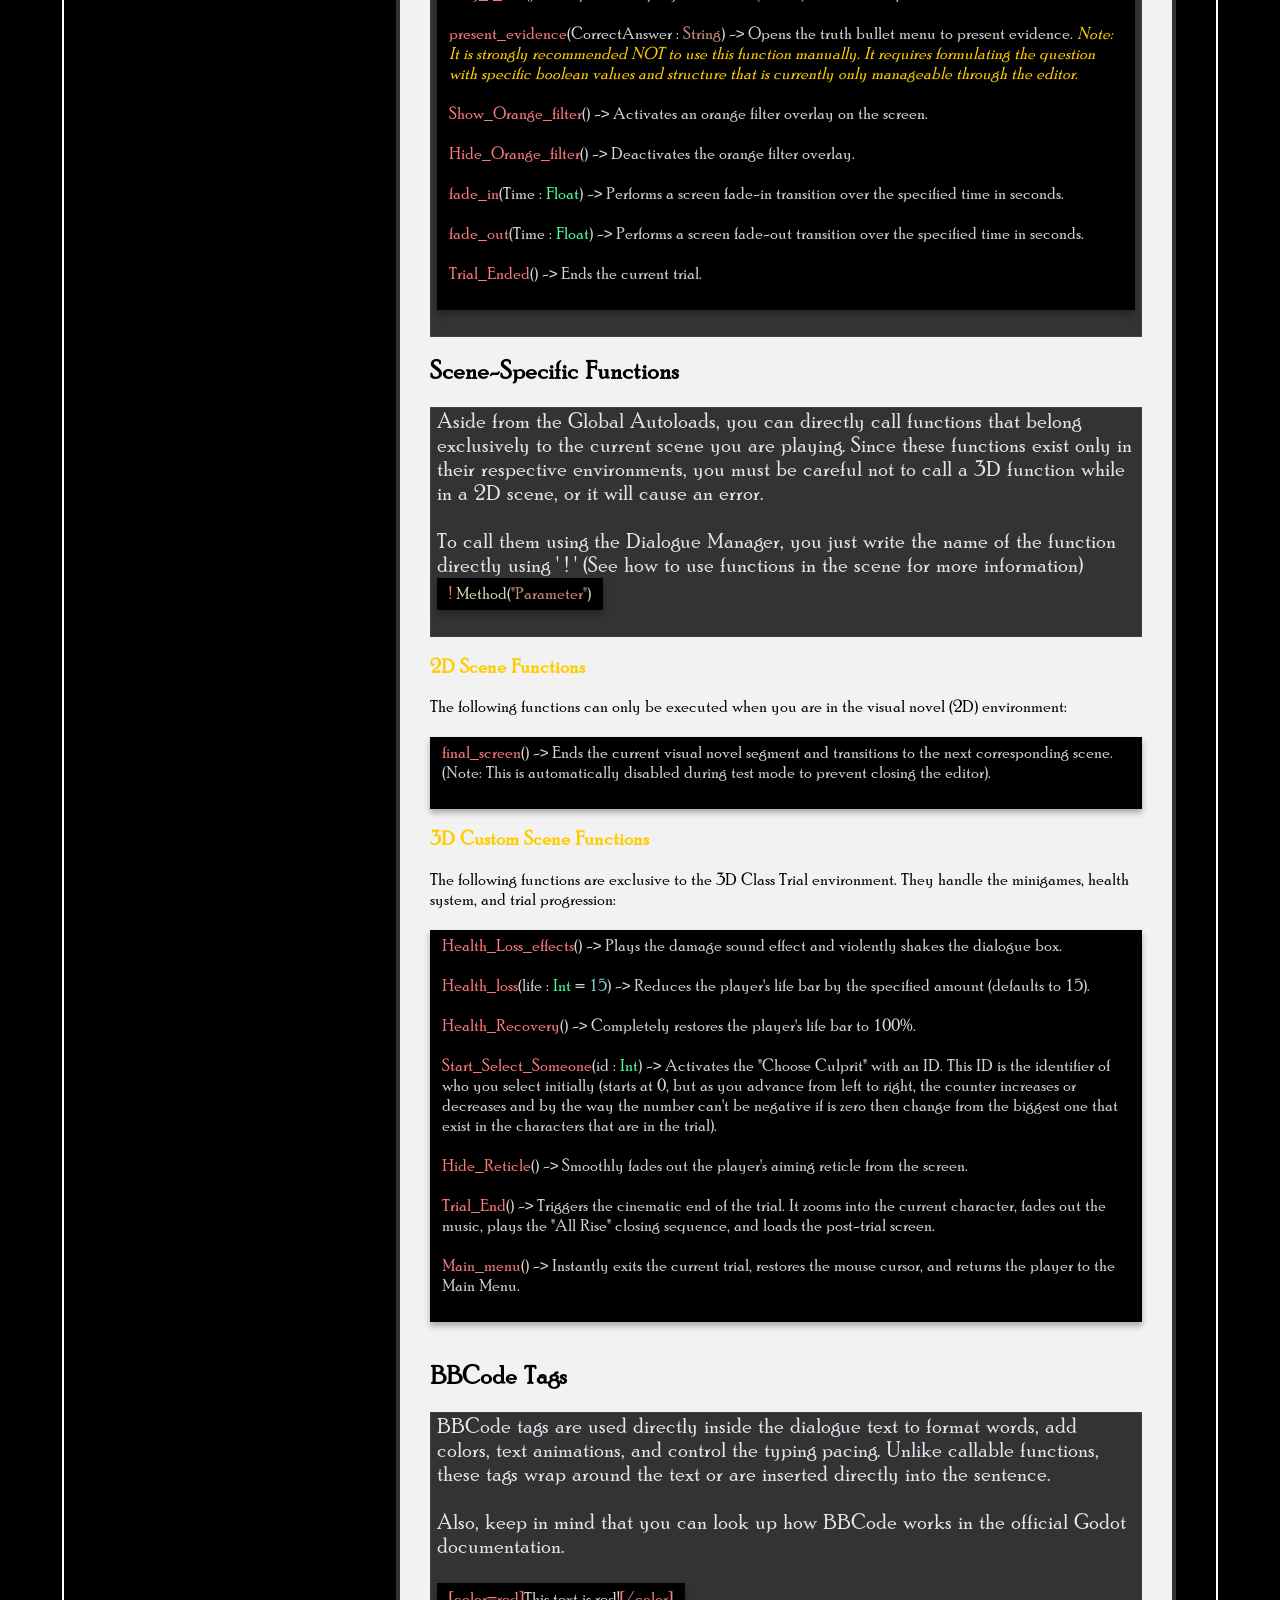
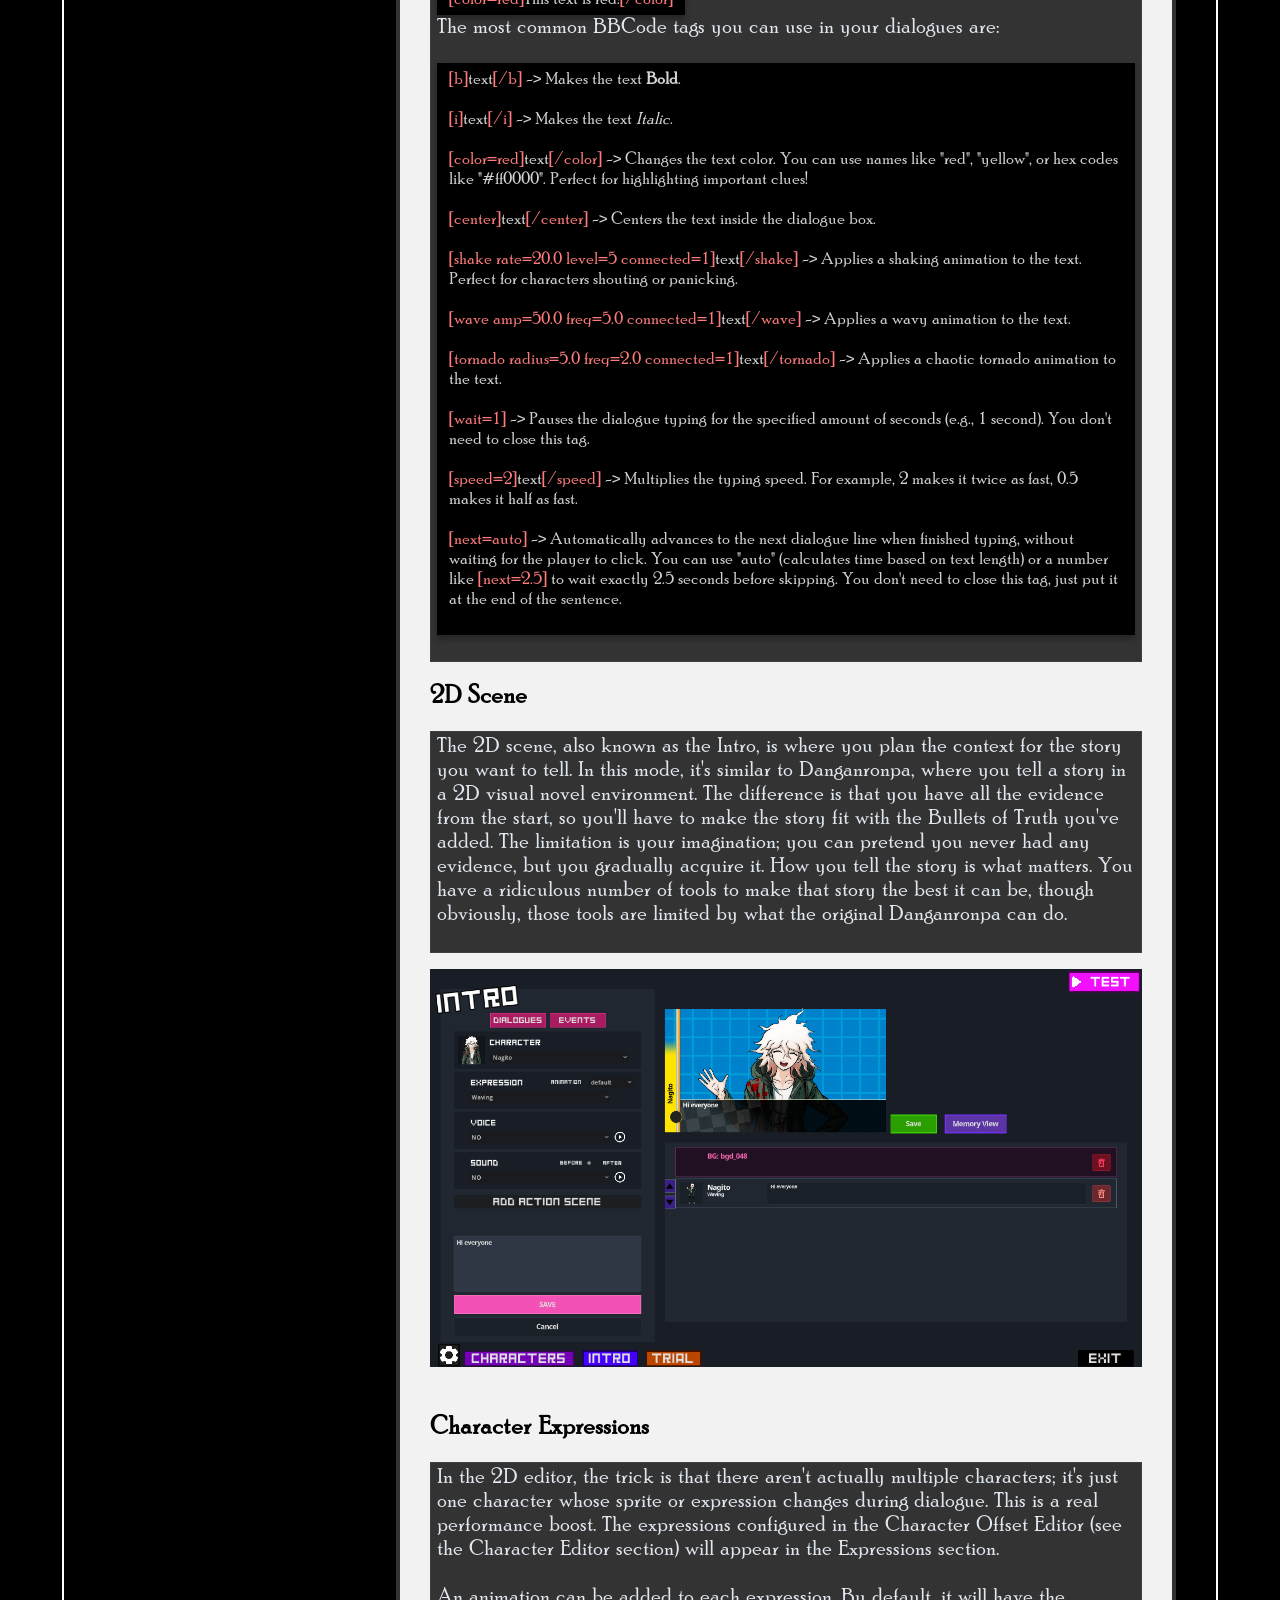
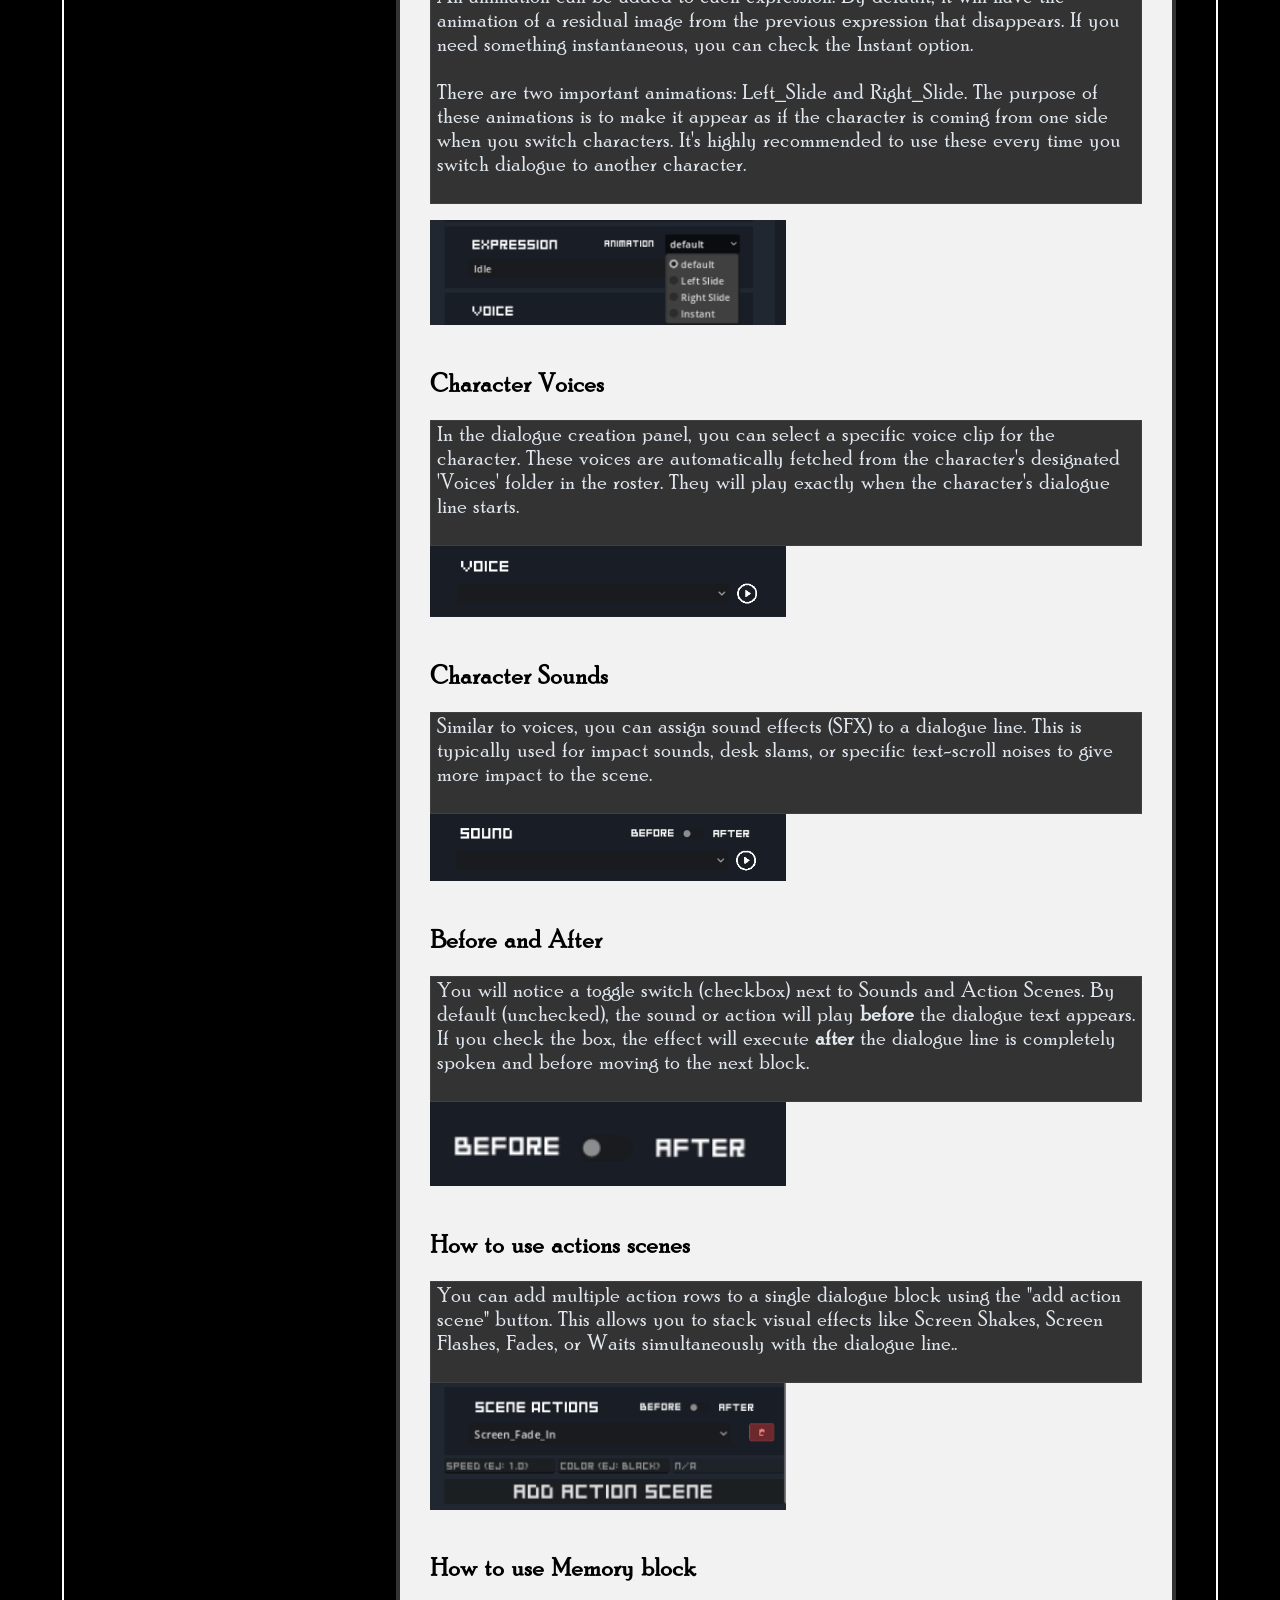
==== commit c93ae06f: "Added character_selection and info fixed" ====
--- a/content.html
+++ b/content.html
@@ -99,7 +99,8 @@
                         <a class="url_bullets bullet_main bullet-toggle" data-i18n="nav_offset">Character Editor</a>
 
                         <div class="sub-menu">
-                            <a class="url_bullets" href="#CharacterOffset" data-i18n="sub_offset_what">What is Character Editor?</a>
+                            <a class="url_bullets" href="#Characterselect" data-i18n="sub_select_what">Character Selector</a>
+                            <a class="url_bullets" href="#CharacterOffset" data-i18n="sub_offset_what">Character Editor</a>
                             <a class="url_bullets" href="#CH_Usage" data-i18n="sub_shared_usage">Usage</a>
                             <a class="url_bullets" href="#2D_Usage" data-i18n="sub_shared_usage_2D">2D offset editor</a>
                             <a class="url_bullets" href="#3D_Usage" data-i18n="sub_shared_usage_3D">3D offset editor</a>
@@ -774,6 +775,14 @@
                 </section>
 
                 <section class="letter_style">
+
+                    <h2 data-i18n="Character_selector_title" id="Characterselect">What is the Character Selector?</h2>
+                    <p data-i18n="Character_selector_text">
+                        <span class="mark">
+                            In this menu, you will add the characters who will be present at the trial; select them using the left mouse button. You can, of course, add custom characters. Additionally, you can add a character to act as Monokuma using the right mouse button, placing them on the throne; you can also access the 2D and 3D character offset menus via their respective icons.<br><br>
+                        </span>
+                    </p>
+                    <img src="assets/examples/Character_selector.png" alt="Character Selector" width="100%" height="100%"><br><br>
            
                     <h2 data-i18n="Character_Editor_title" id="CharacterOffset">What is the Character Editor?</h2>
                     <p data-i18n="Character_Editor_text">
@@ -790,7 +799,7 @@
                             
                             <b>The Left Panel:</b> Here you can browse between 'Existing Characters' (the base game roster) and 'Your Characters' (custom characters created for your mod). You can use the search bar to easily find a specific character or click the '+ Create New Character' button at the bottom to start from scratch.<br><br>
                             
-                            <b>The Right Panel (Editor):</b> Once you select or create a character, this panel activates. You can use the '+ Add sprite' button to select .png or .jpg images from your computer. The 'Sprites List' will show all the expressions the character currently has (marked as EXISTING) and the new ones you are adding. You can click on any sprite to see how it looks in the 'Preview' window. Finally, press the confirmation button at the bottom to save your changes and import the sprites.<br><br>
+                            <b>The Right Panel (Editor):</b> Once you select or create a character, this panel activates. You can use the '+ Add sprite' button to select .png or .jpg images from your computer. The 'Sprites List' will show all the expressions the character currently has and the new ones you are adding. Finally, press the confirmation button at the bottom to save your changes and import the sprites.<br><br>
                         </span>
                         
                     </p>
@@ -823,7 +832,7 @@
 
                         
                     </p>
-                        <img src="assets/examples/3dscene.png" alt="3D Character Offset Editor" width="100%" height="100%"><br><br>
+                        <img src="assets/examples/3dscene_revamped.png" alt="3D Character Offset Editor" width="100%" height="100%"><br><br>
                 
                     <h2 data-i18n="Counter_consent_isee" id="Counter_and_Consent">Special Sprites</h2>
                     <p data-i18n="Special_Sprites_text">
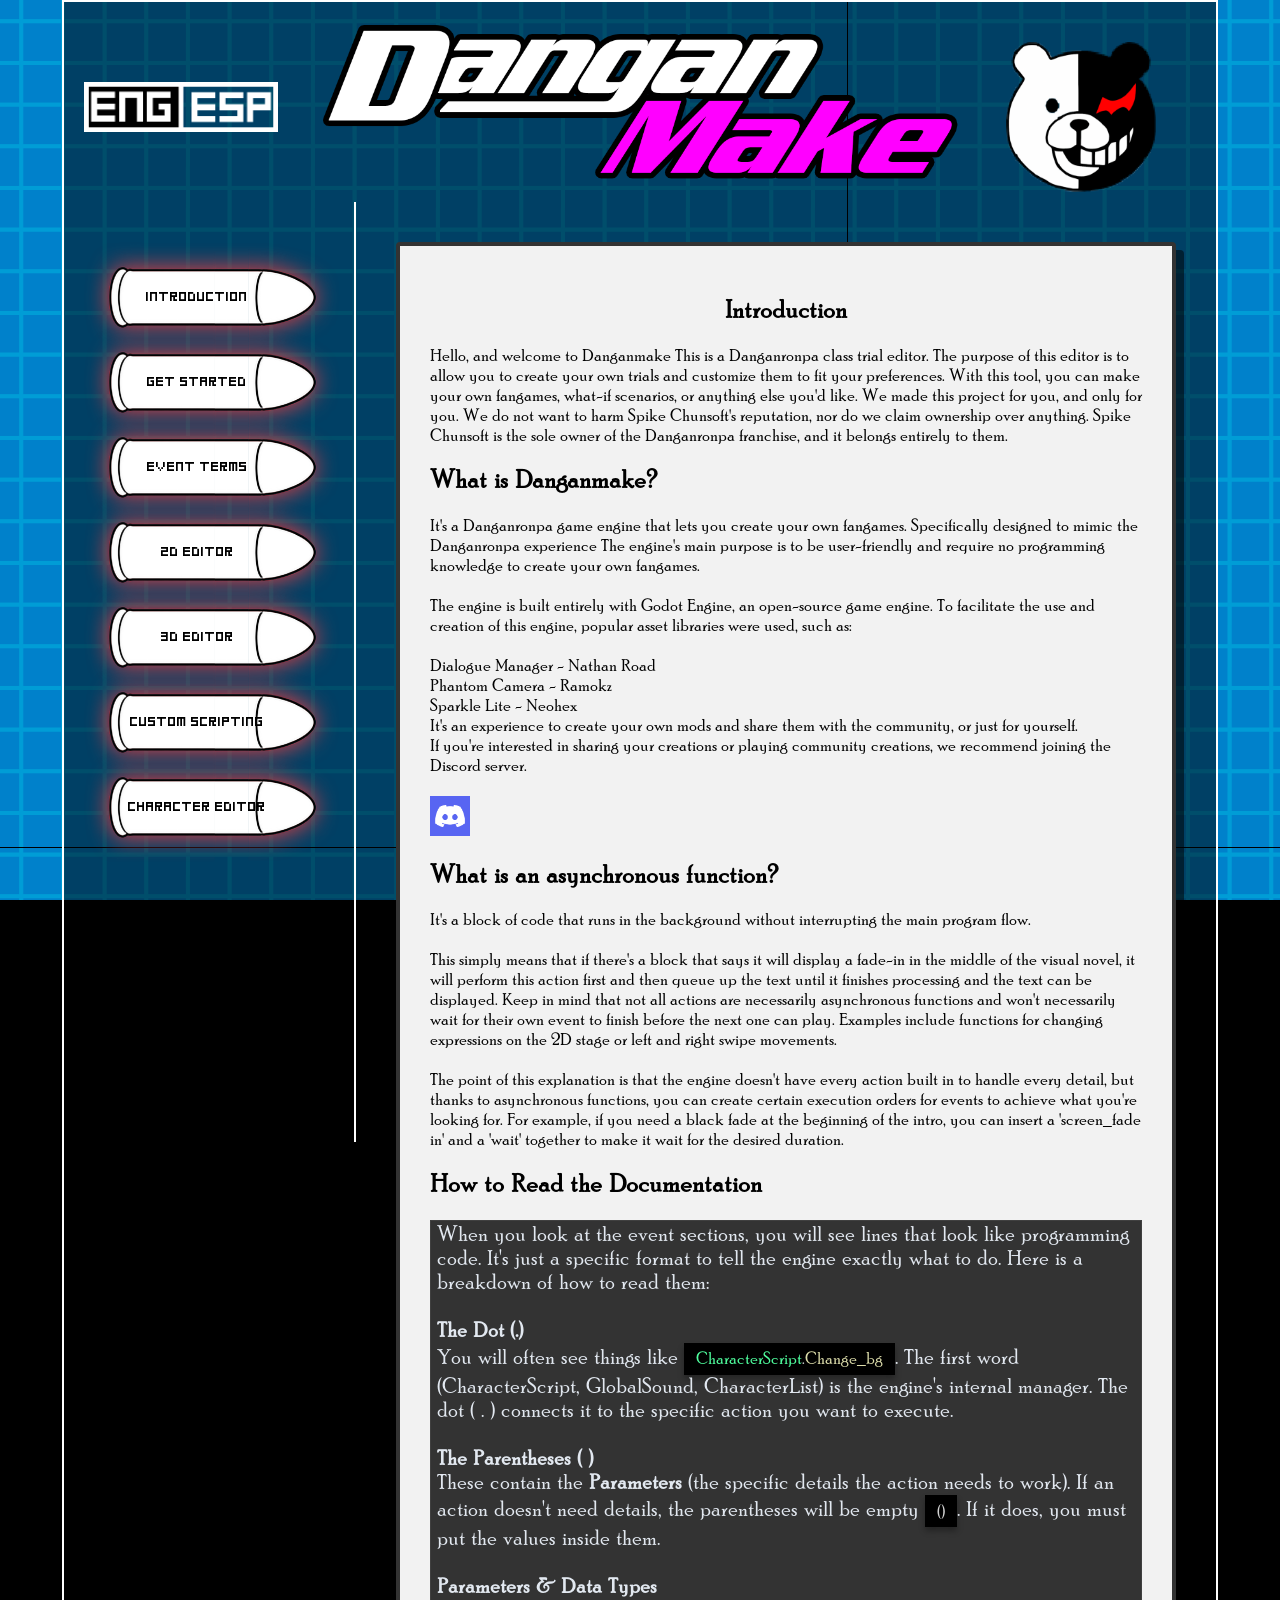
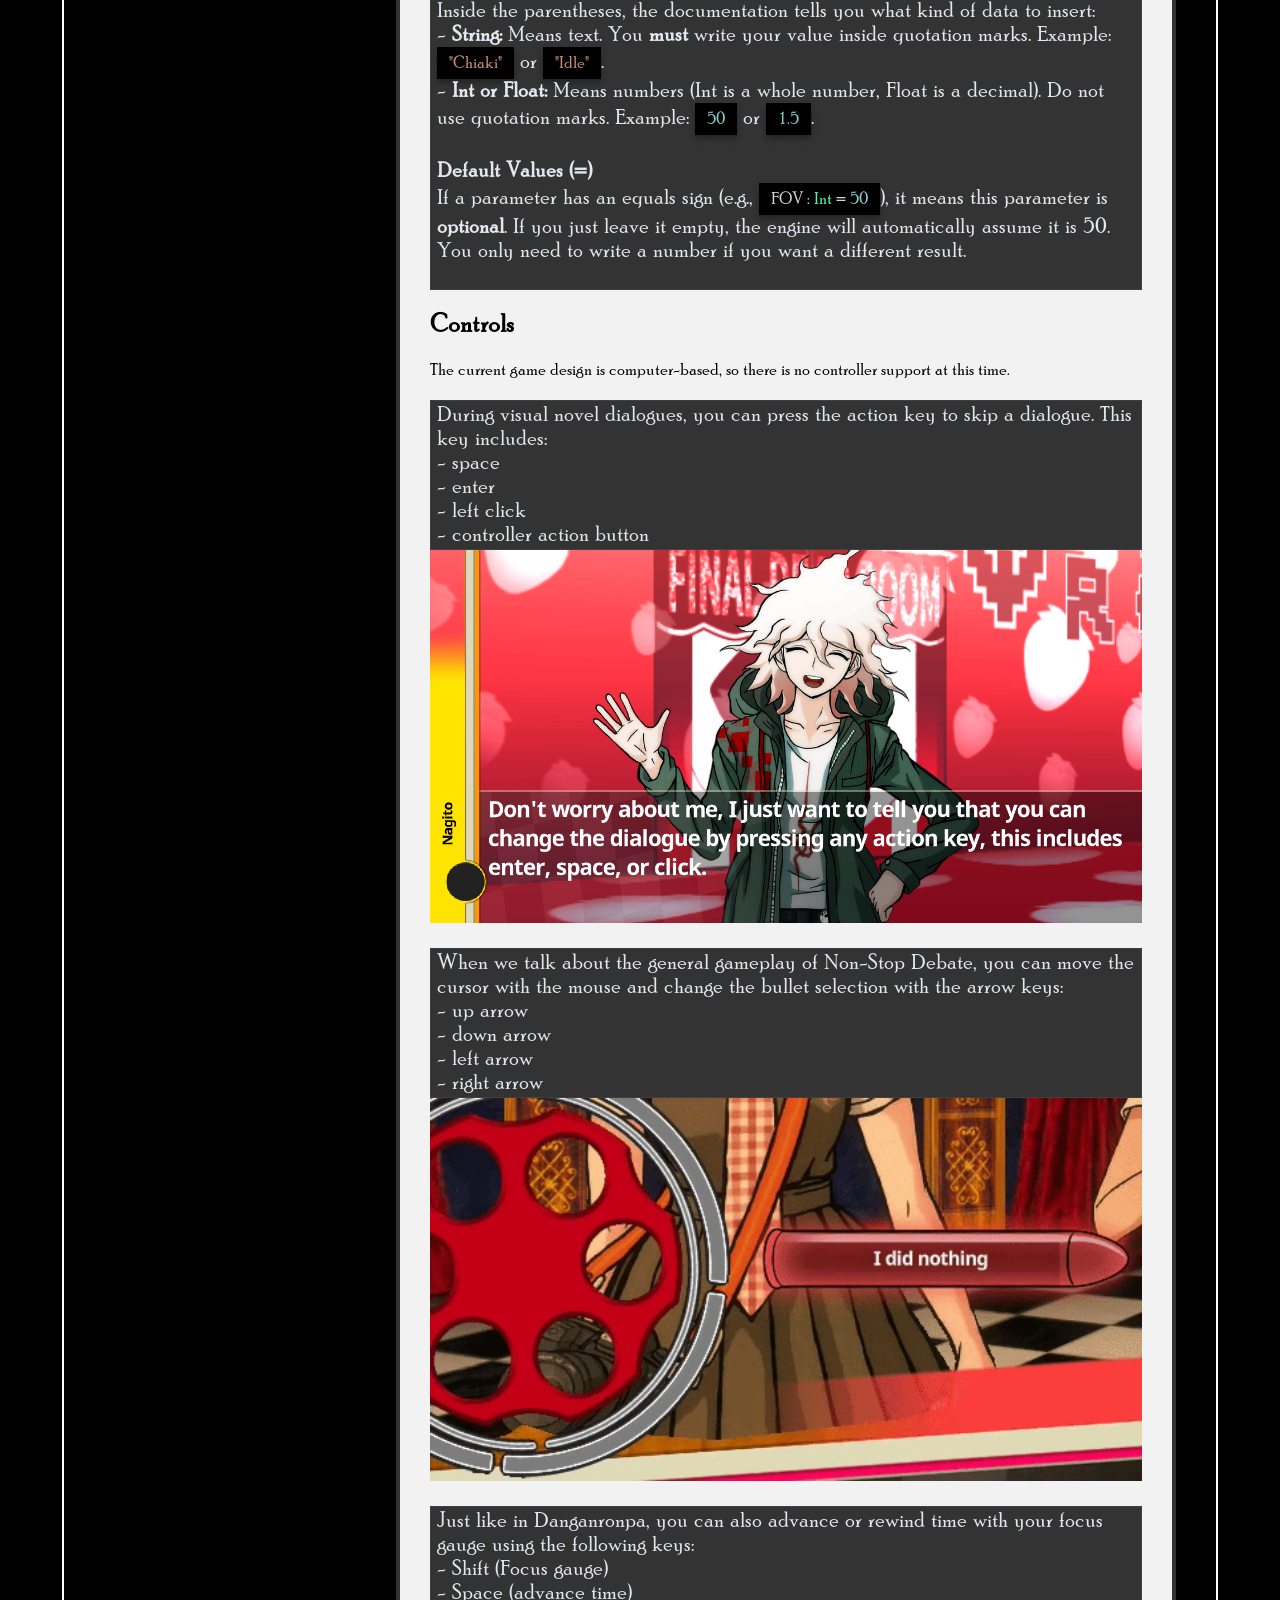
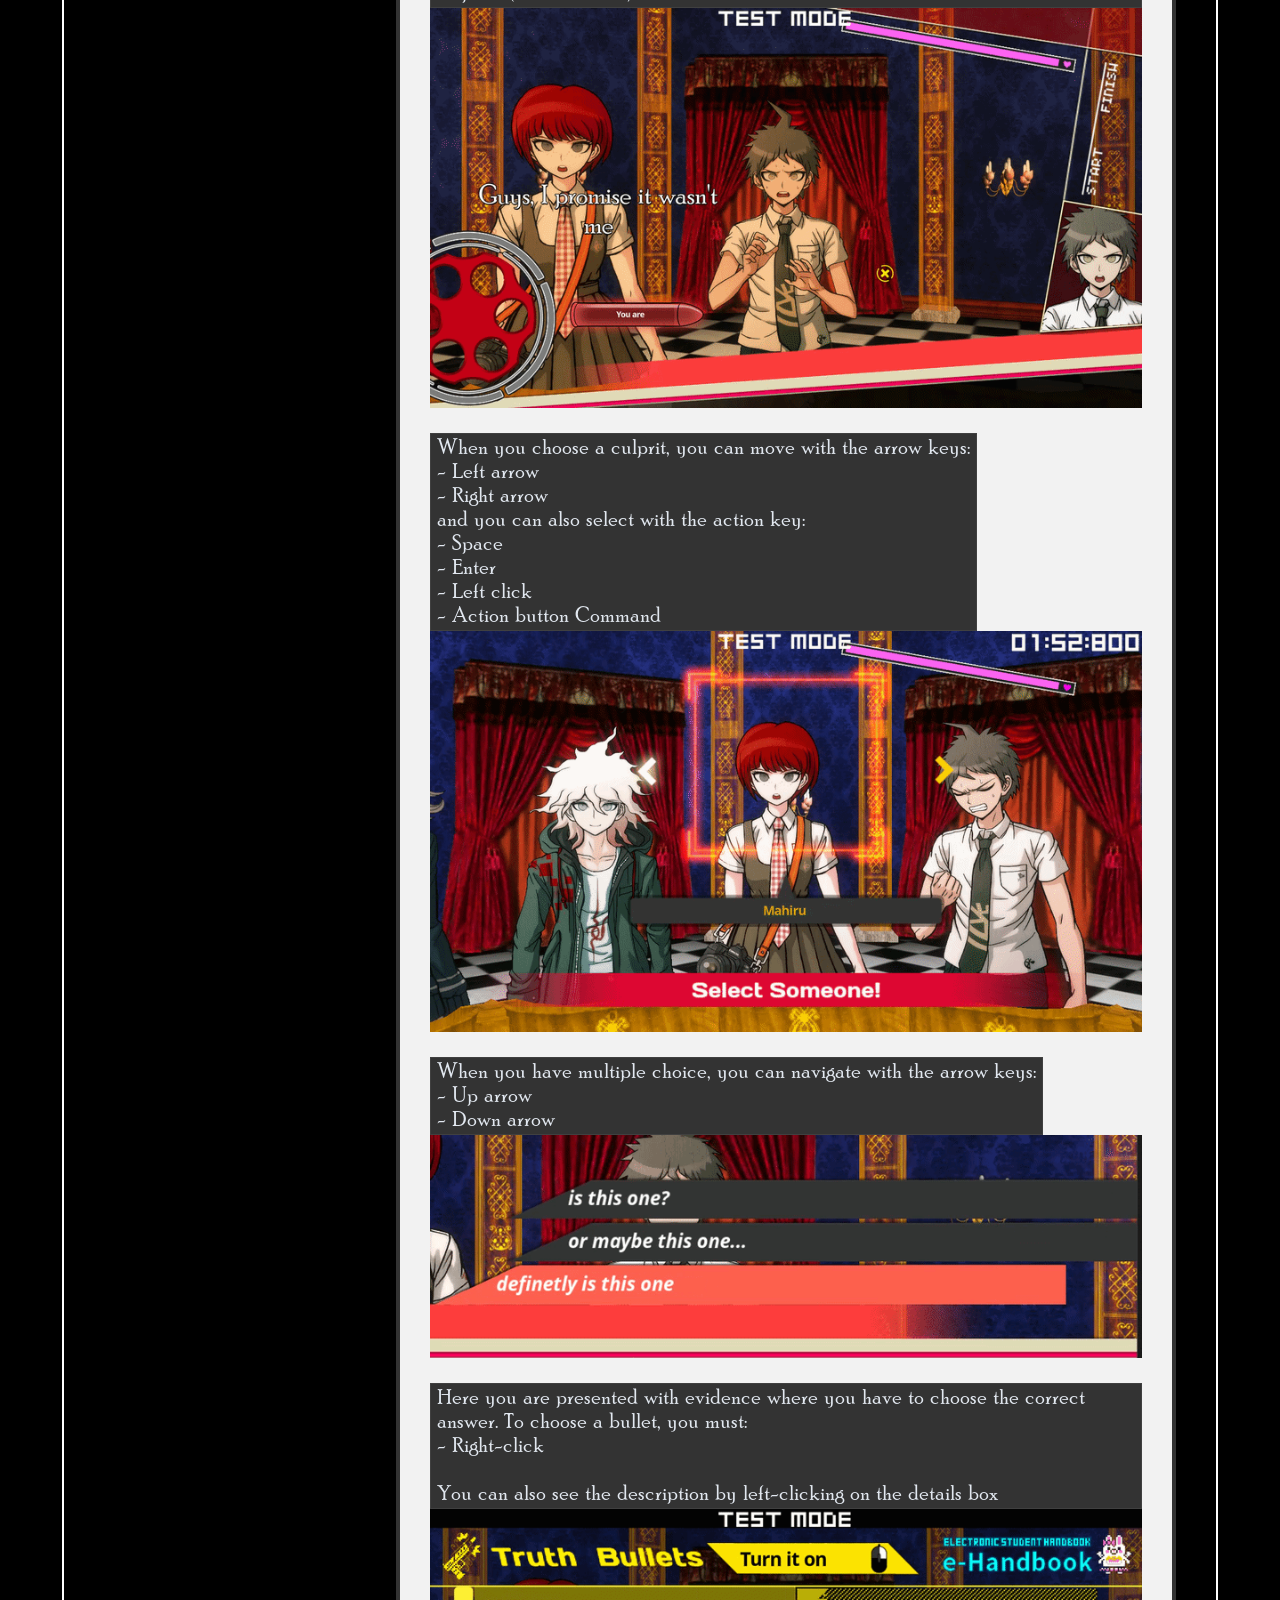
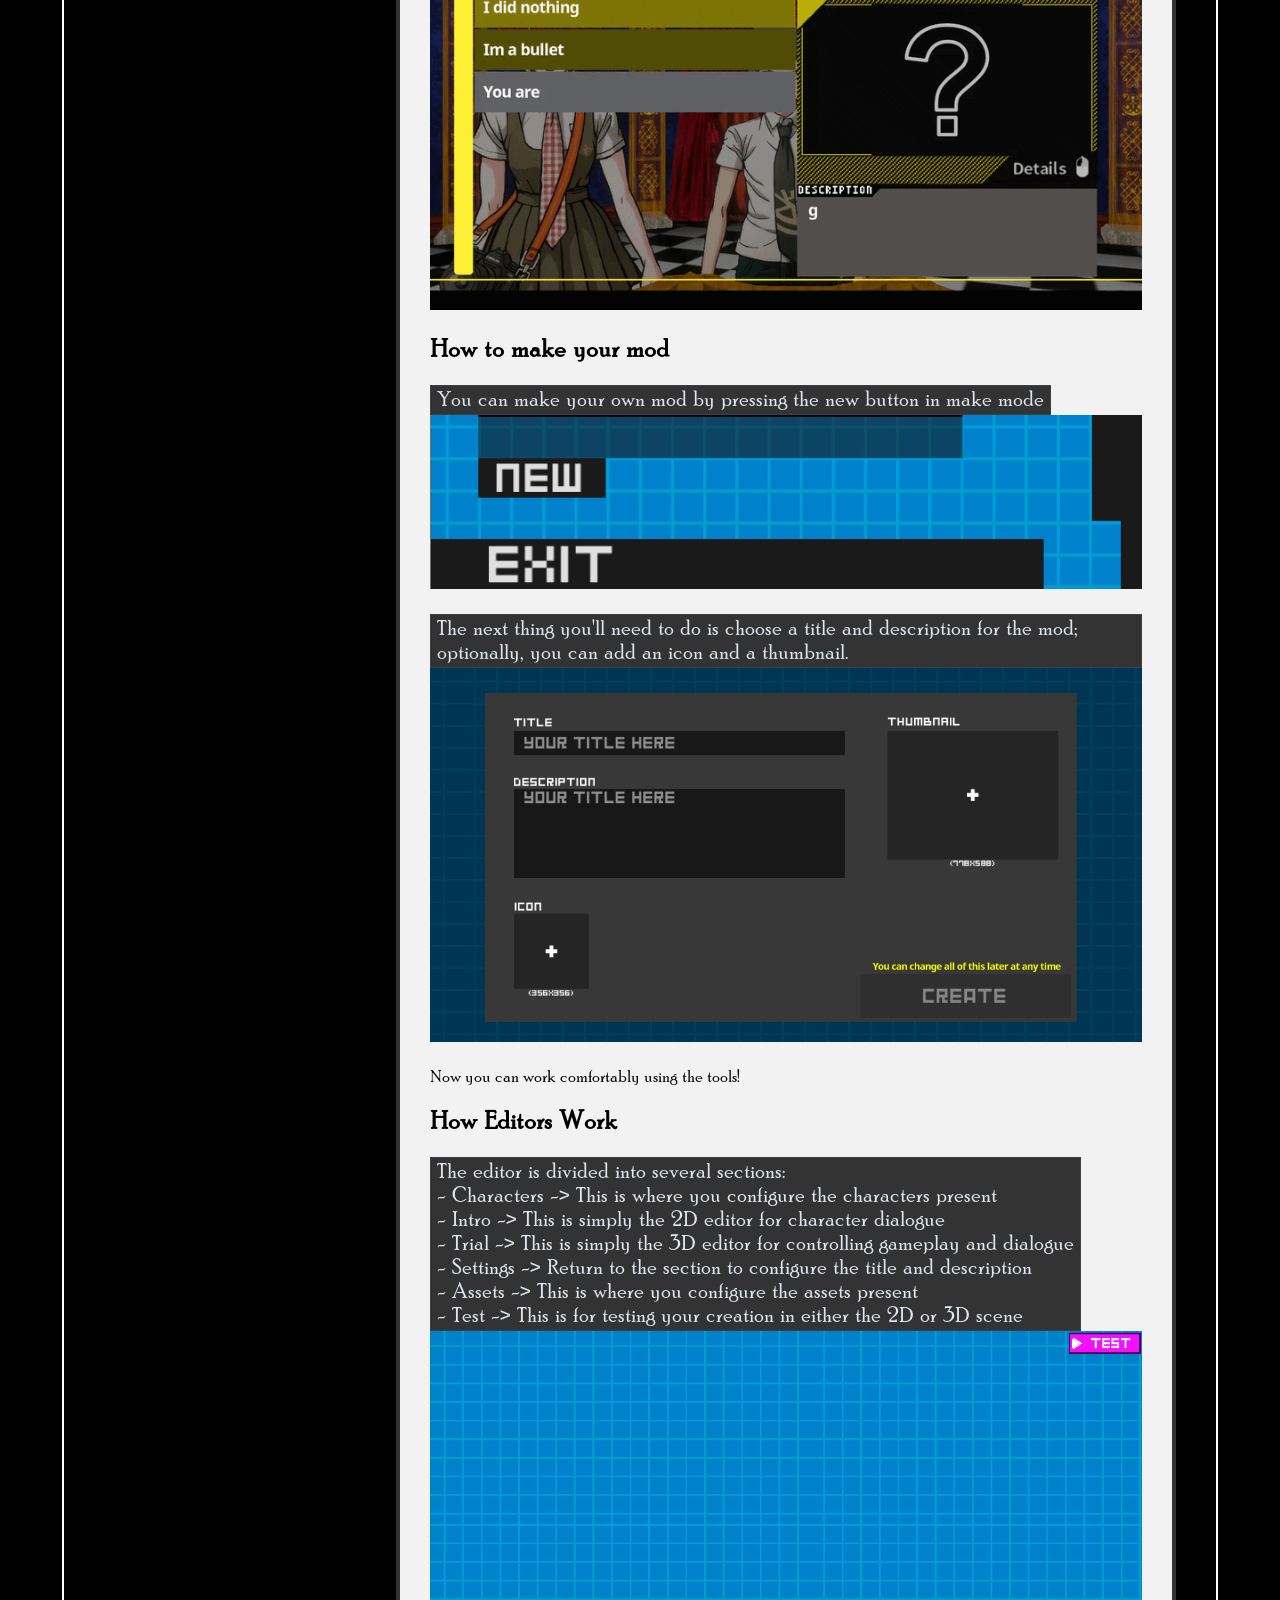
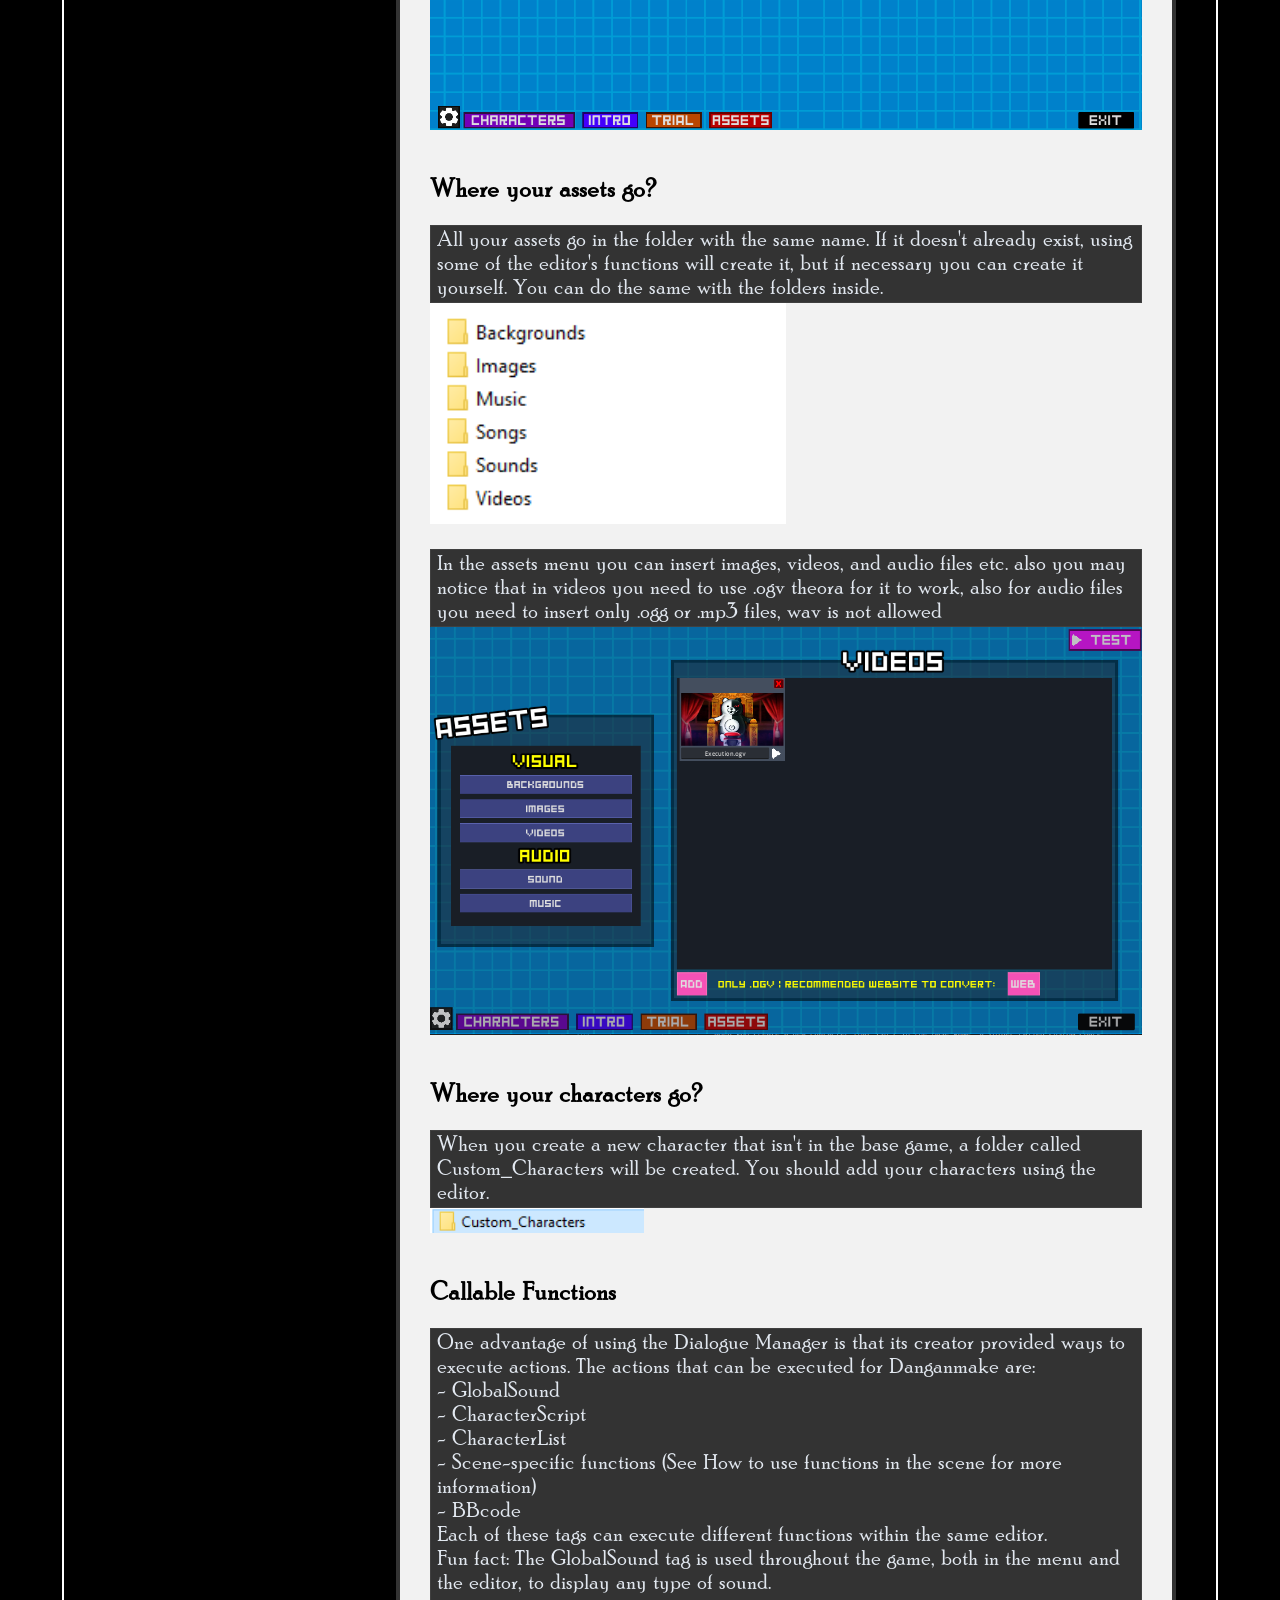
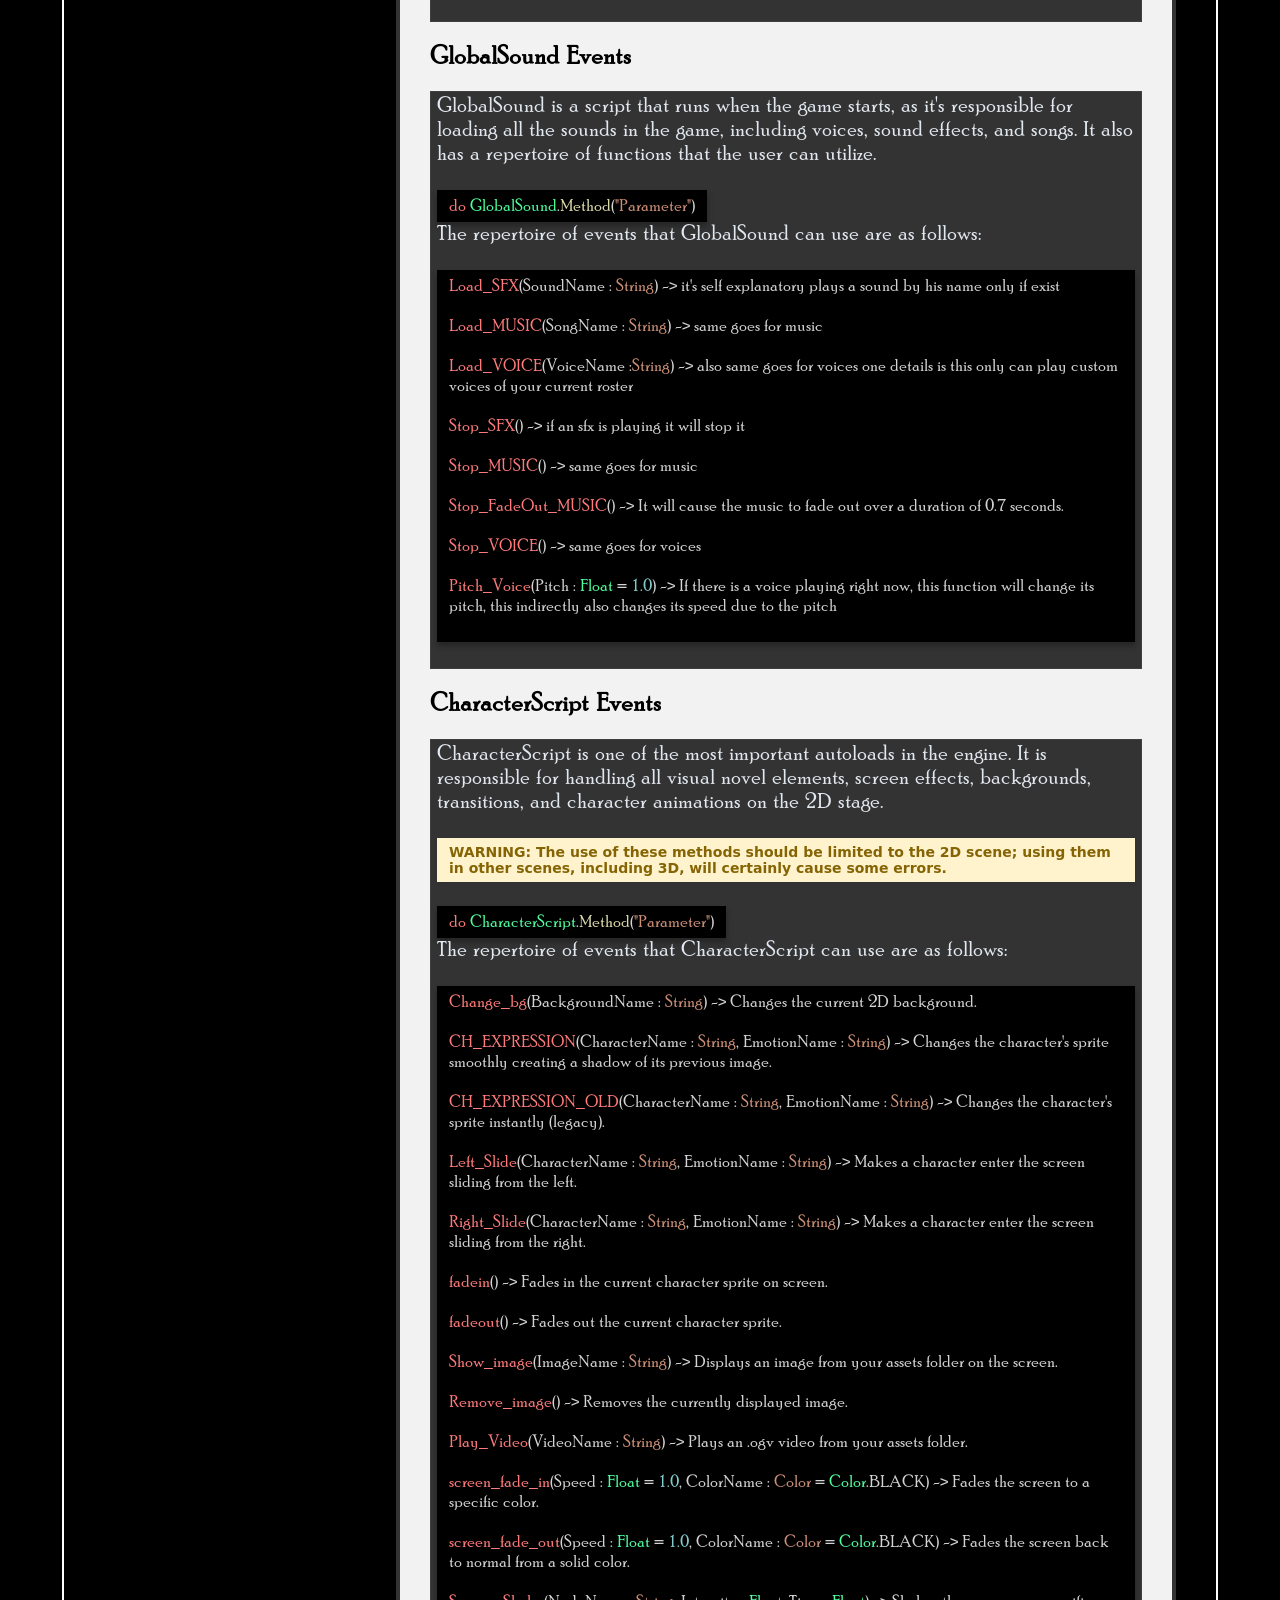
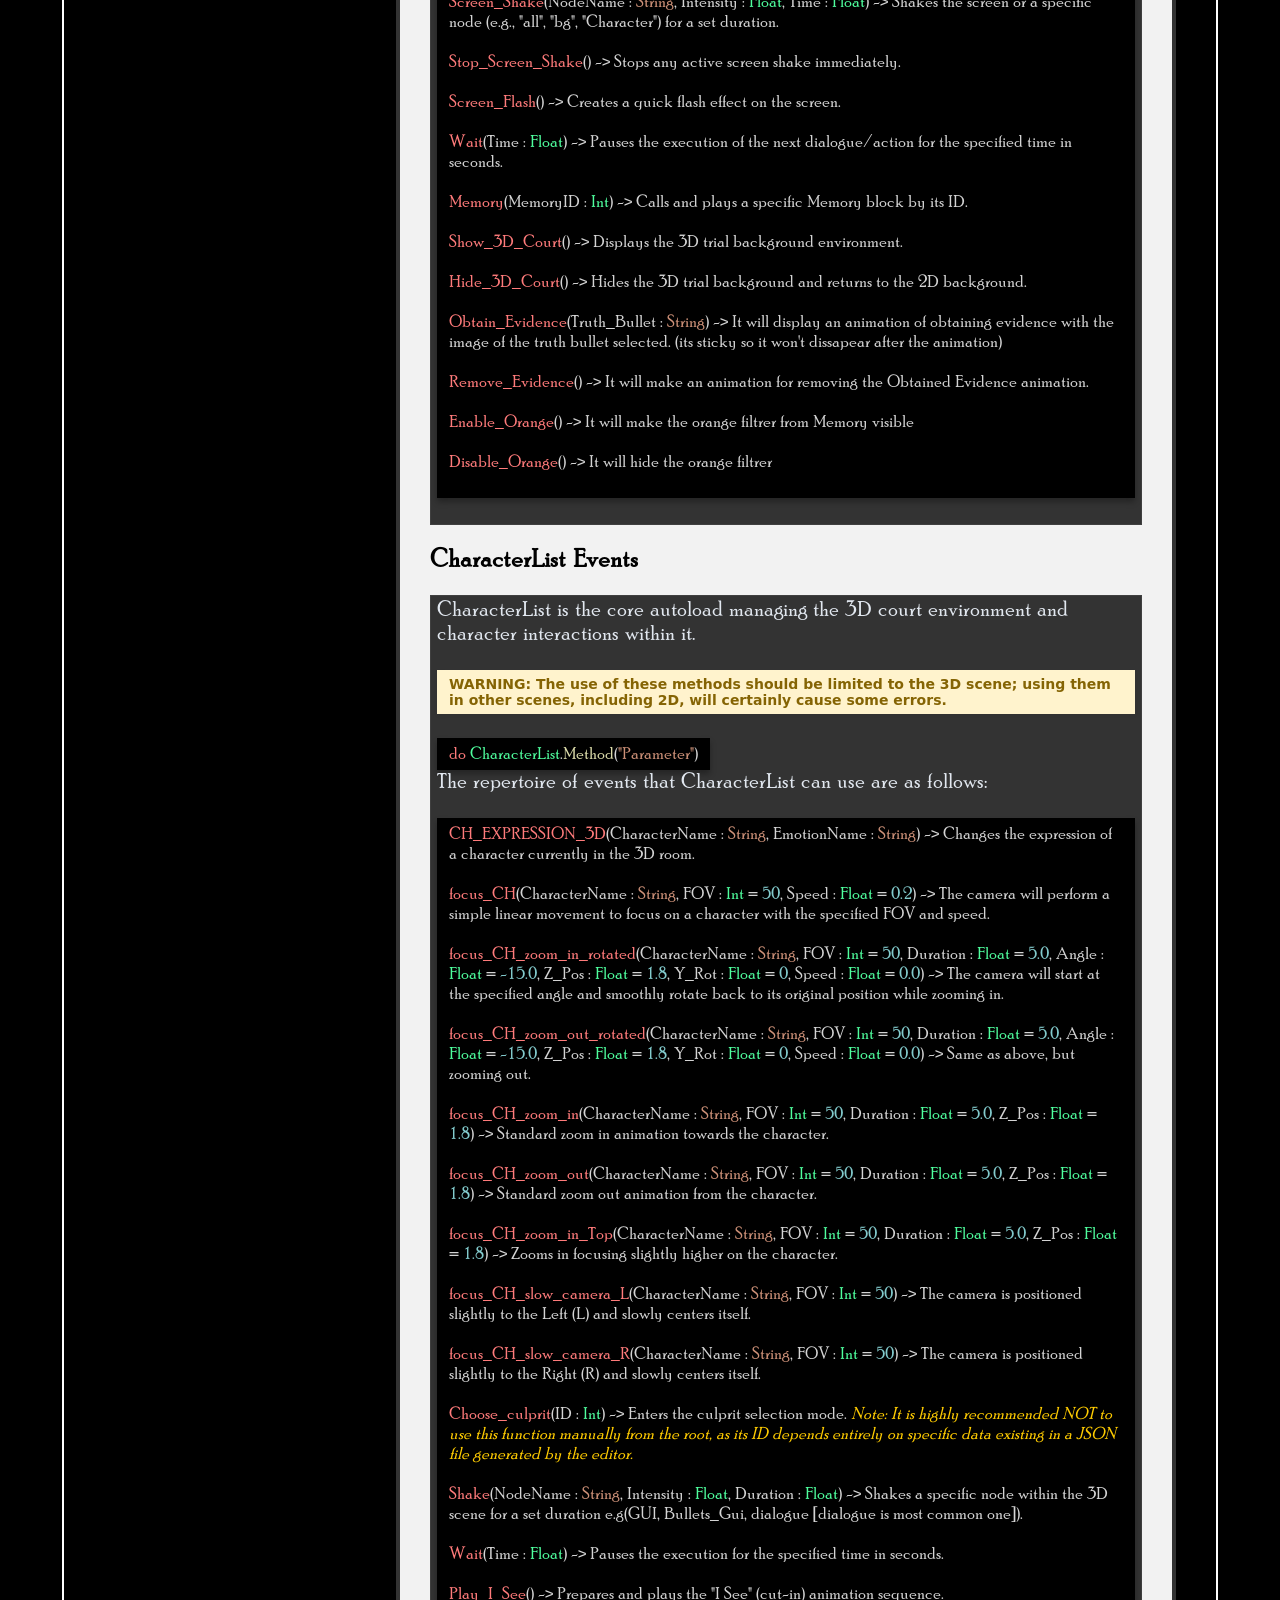
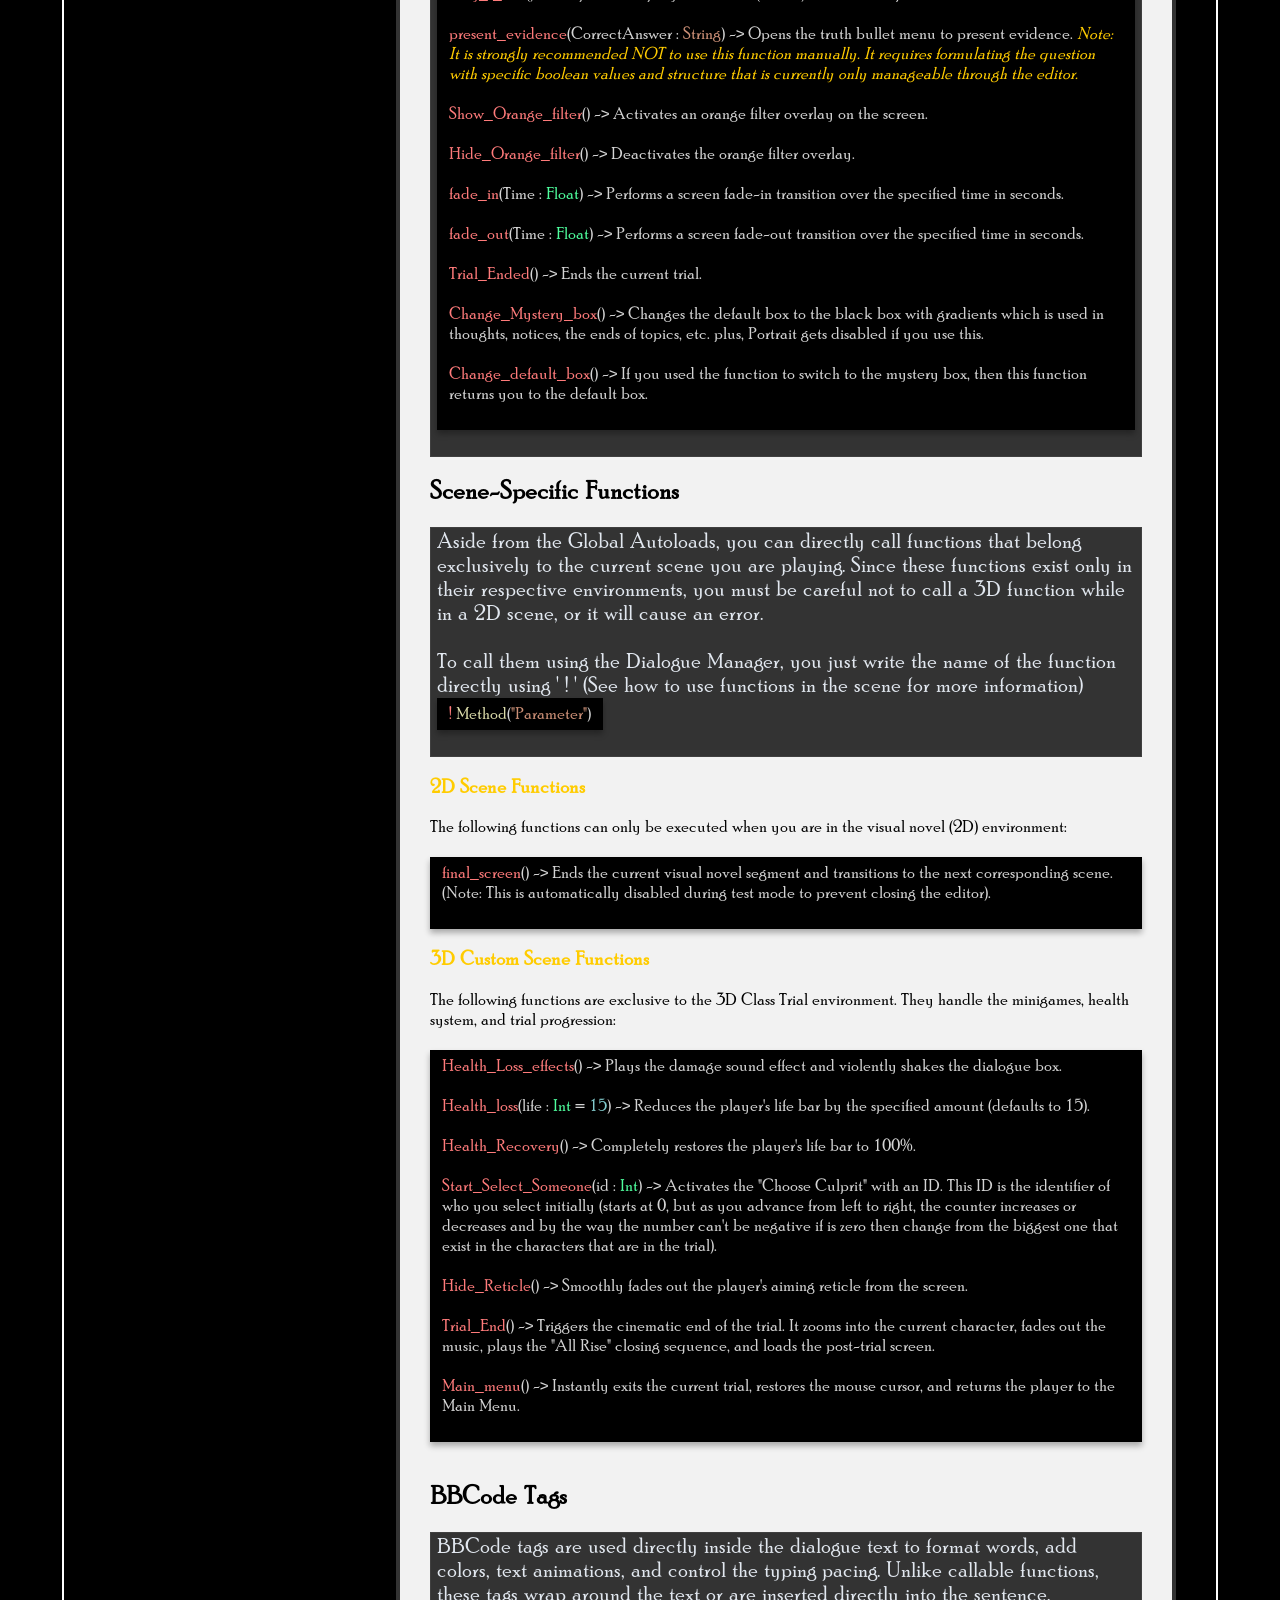
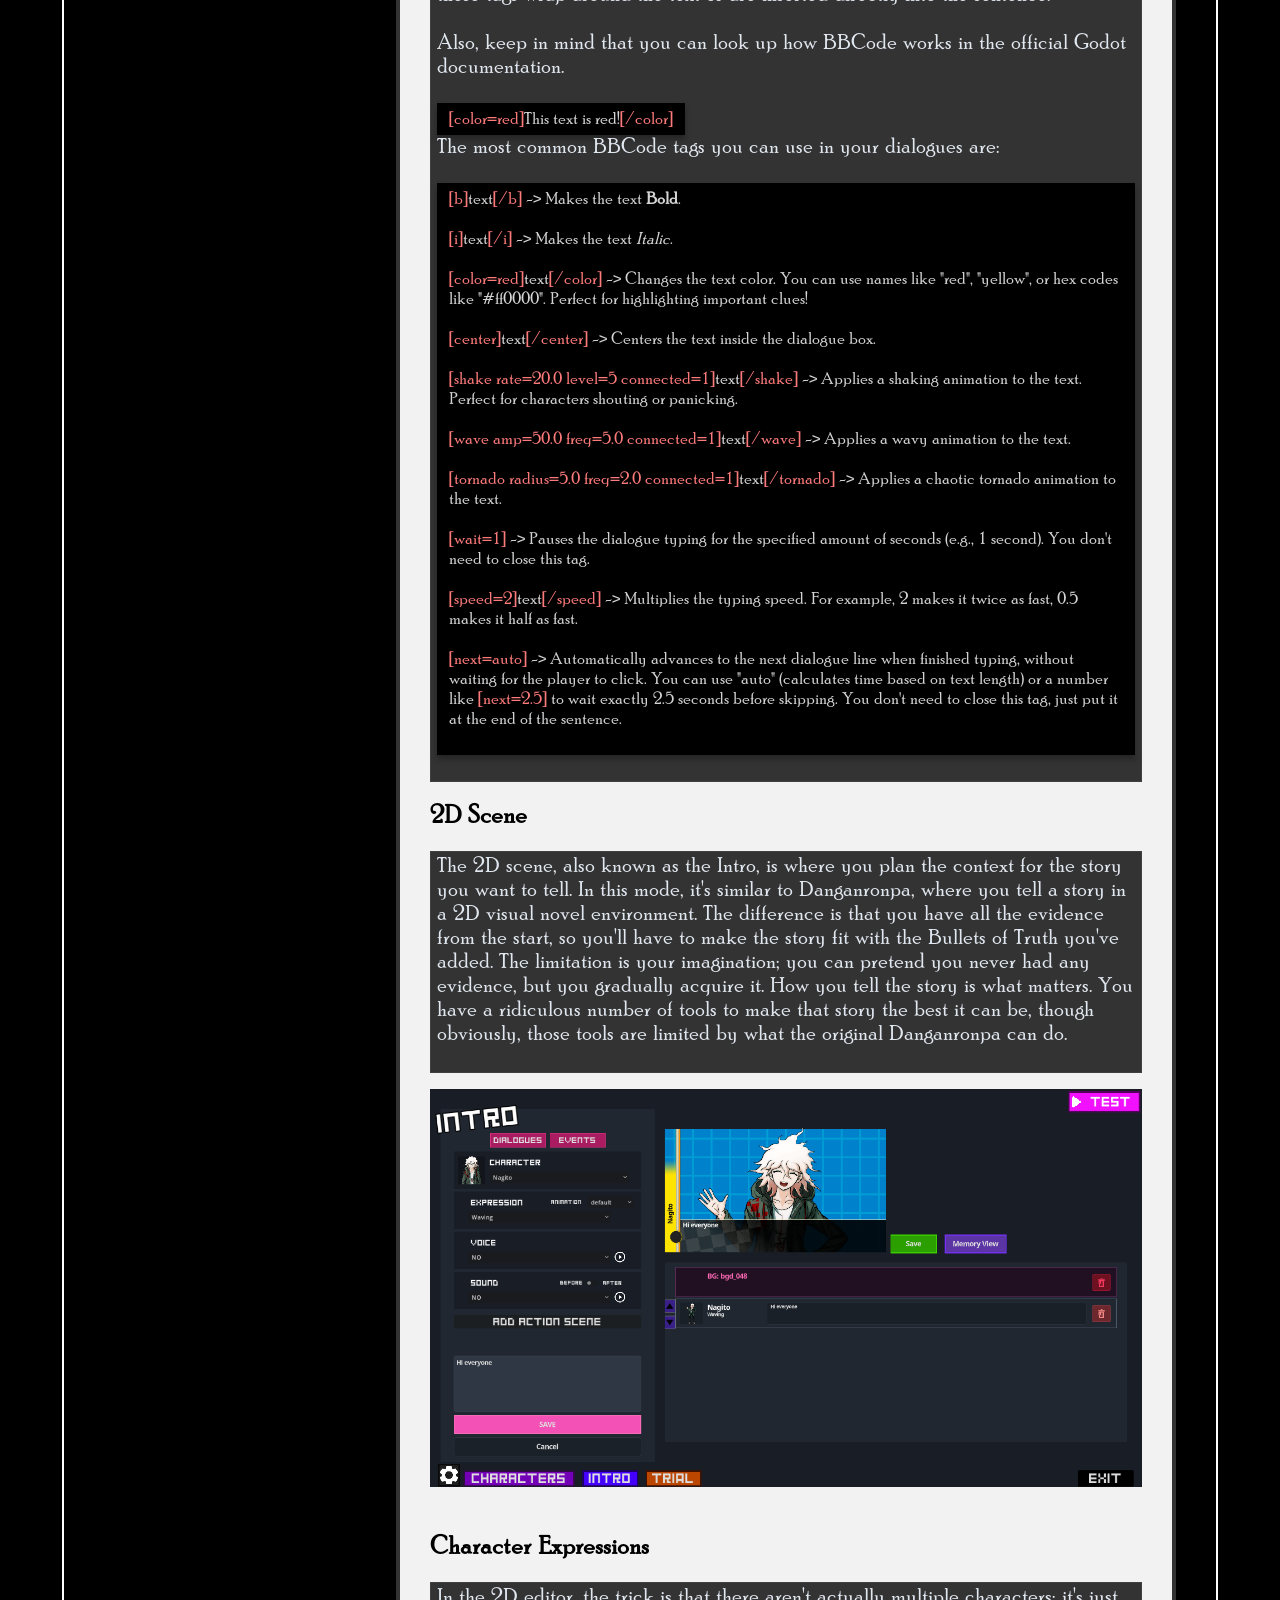
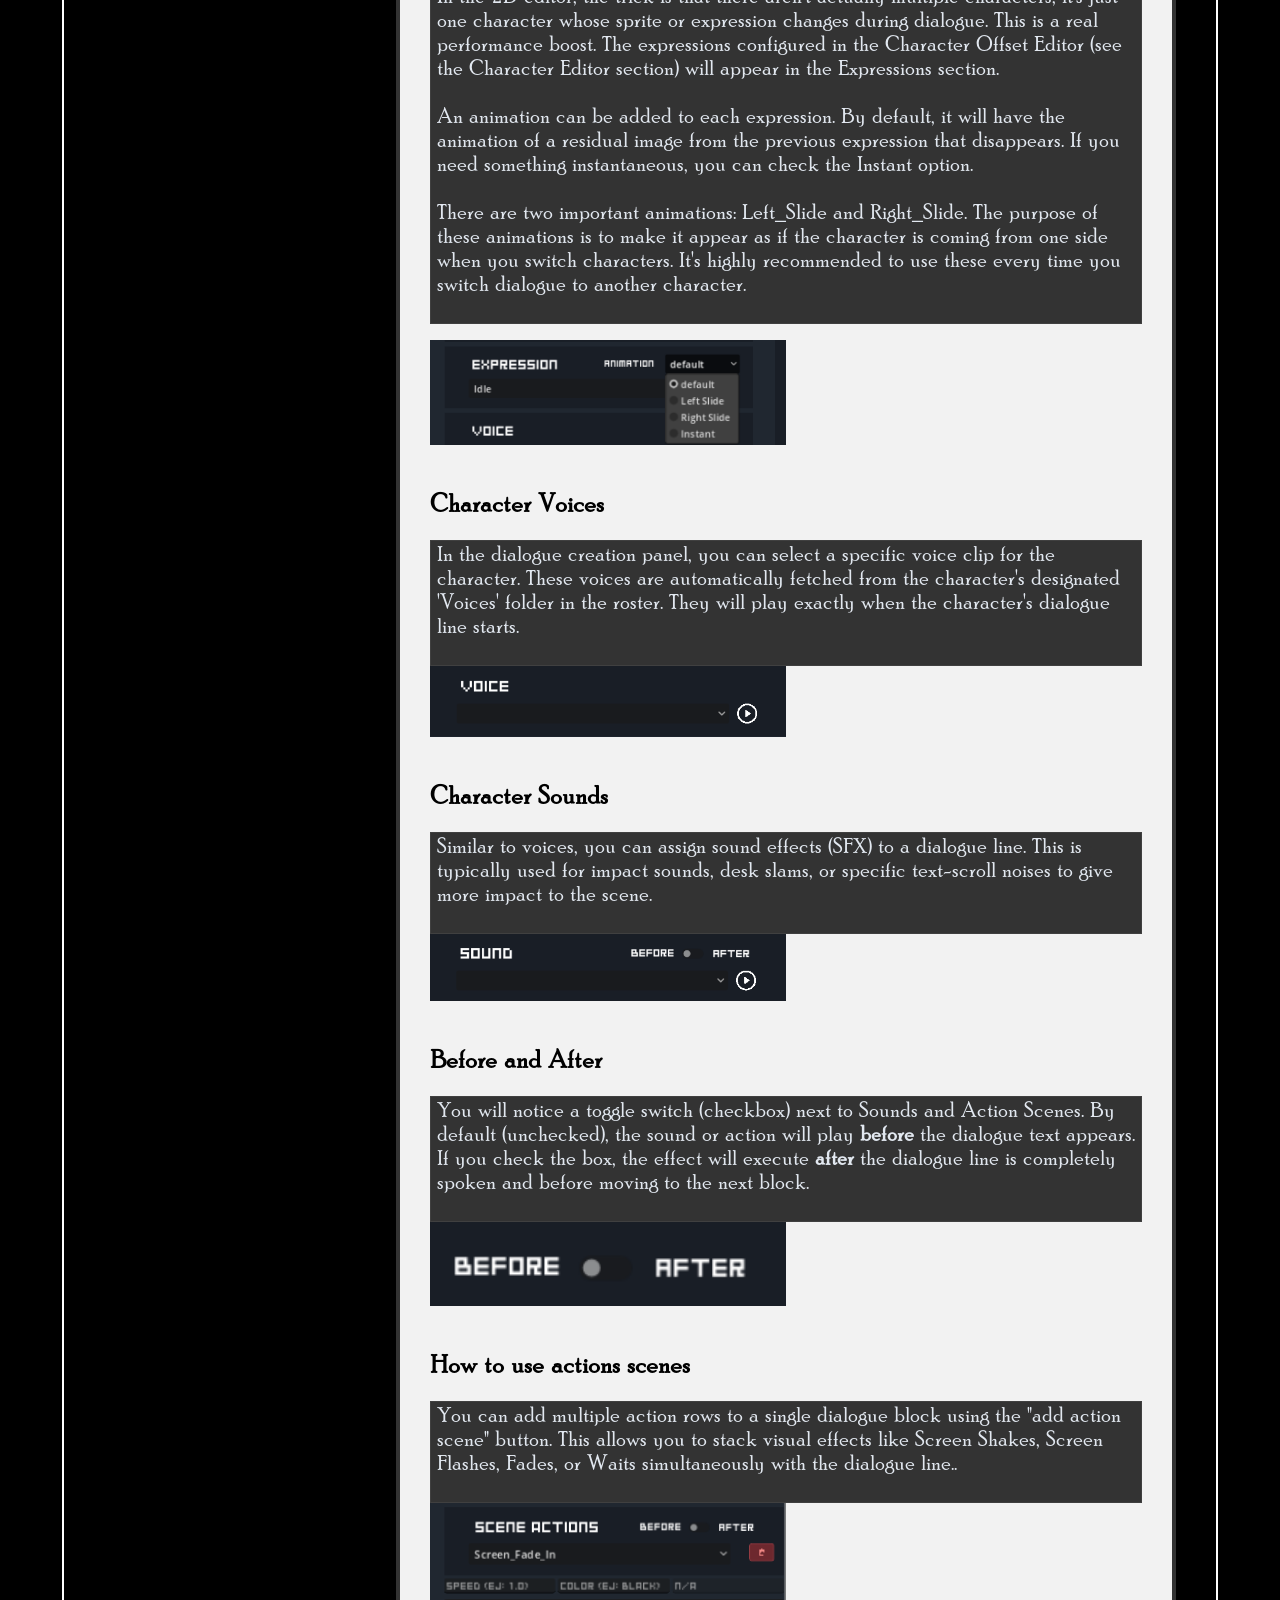
==== commit b5009188: "Mystery integration" ====
--- a/content.html
+++ b/content.html
@@ -437,6 +437,10 @@
                     <span class="c-keyword">fade_out</span>(Time : <span class="c-class">Float</span>) -> Performs a screen fade-out transition over the specified time in seconds.<br><br>
 
                     <span class="c-keyword">Trial_Ended</span>() -> Ends the current trial.<br><br>
+
+                    <span class="c-keyword">Change_Mystery_box</span>() -> Changes the default box to the black box with gradients which is used in thoughts, notices, the ends of topics, etc. plus, Portrait gets disabled if you use this.<br><br>
+
+                    <span class="c-keyword">Change_default_box</span>() -> If you used the function to switch to the mystery box, then this function returns you to the default box.<br><br>
                 </code>
                 <br><br>
             </span>
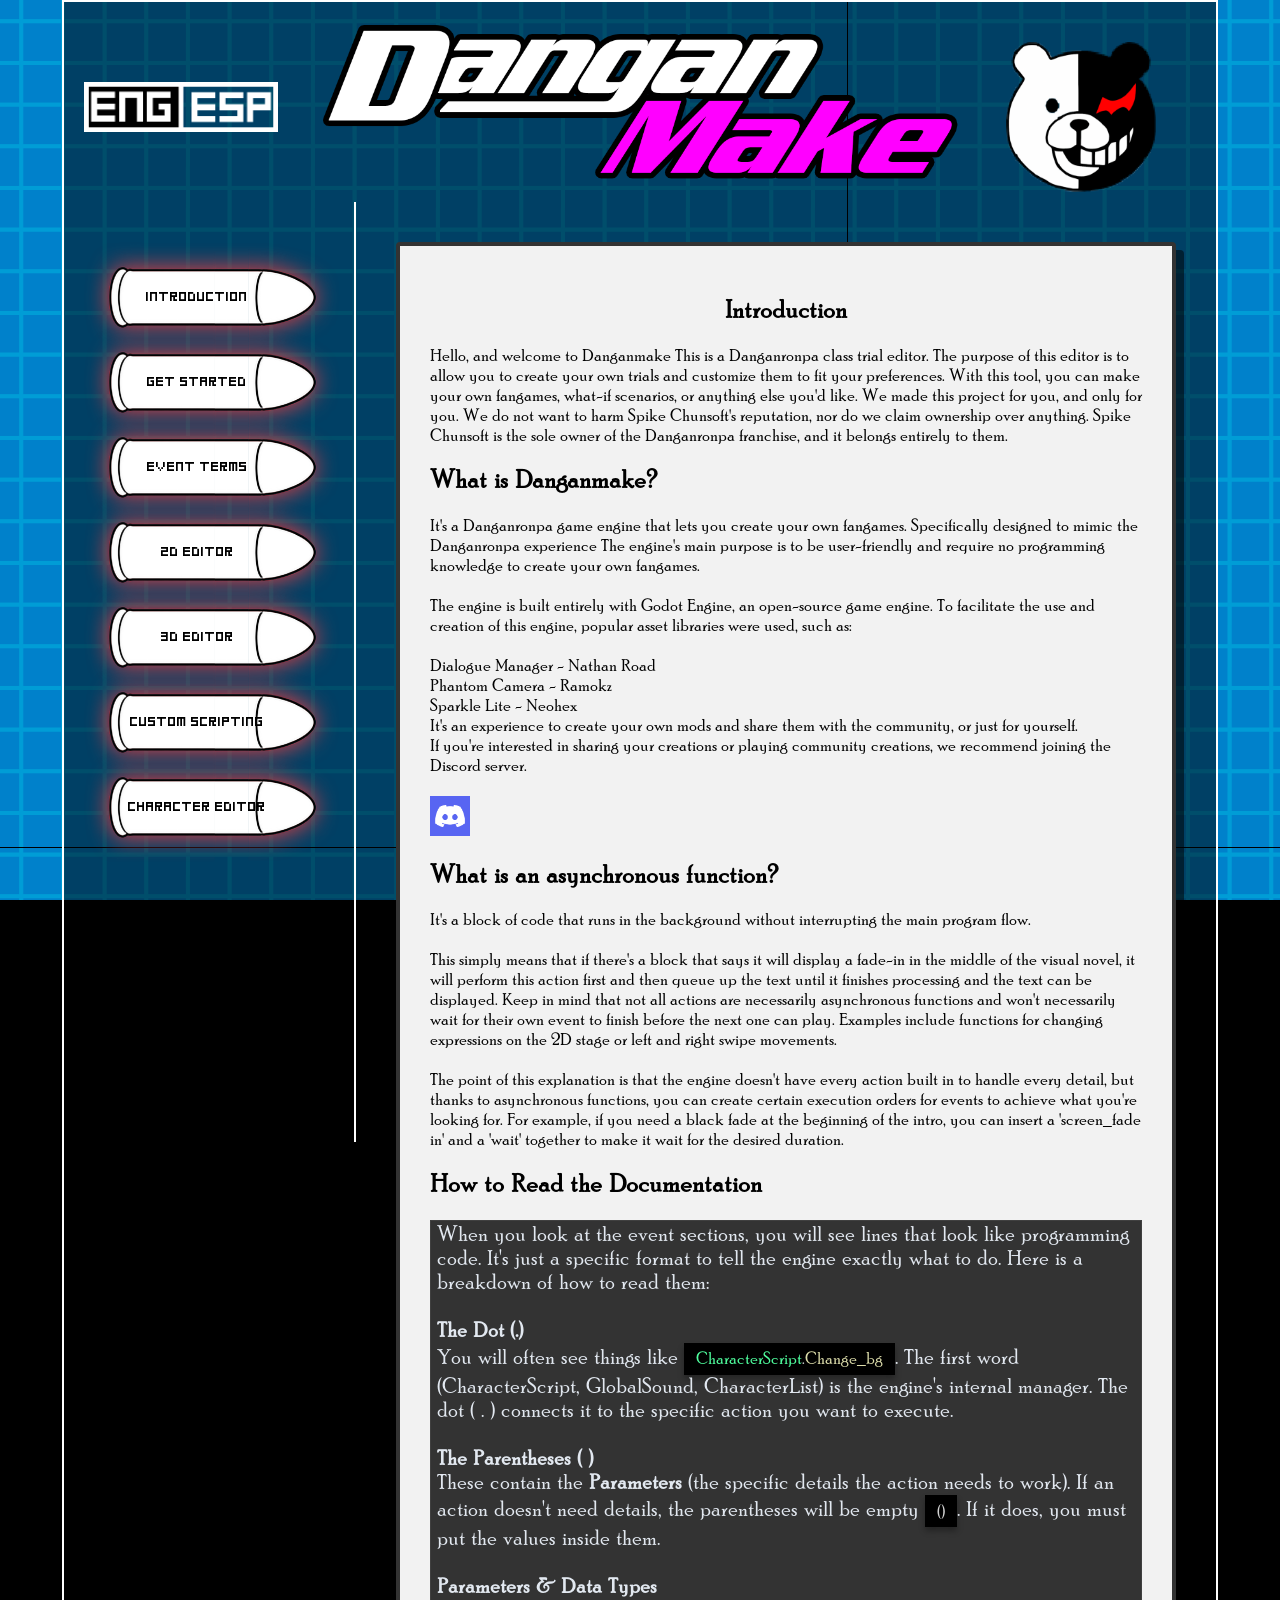
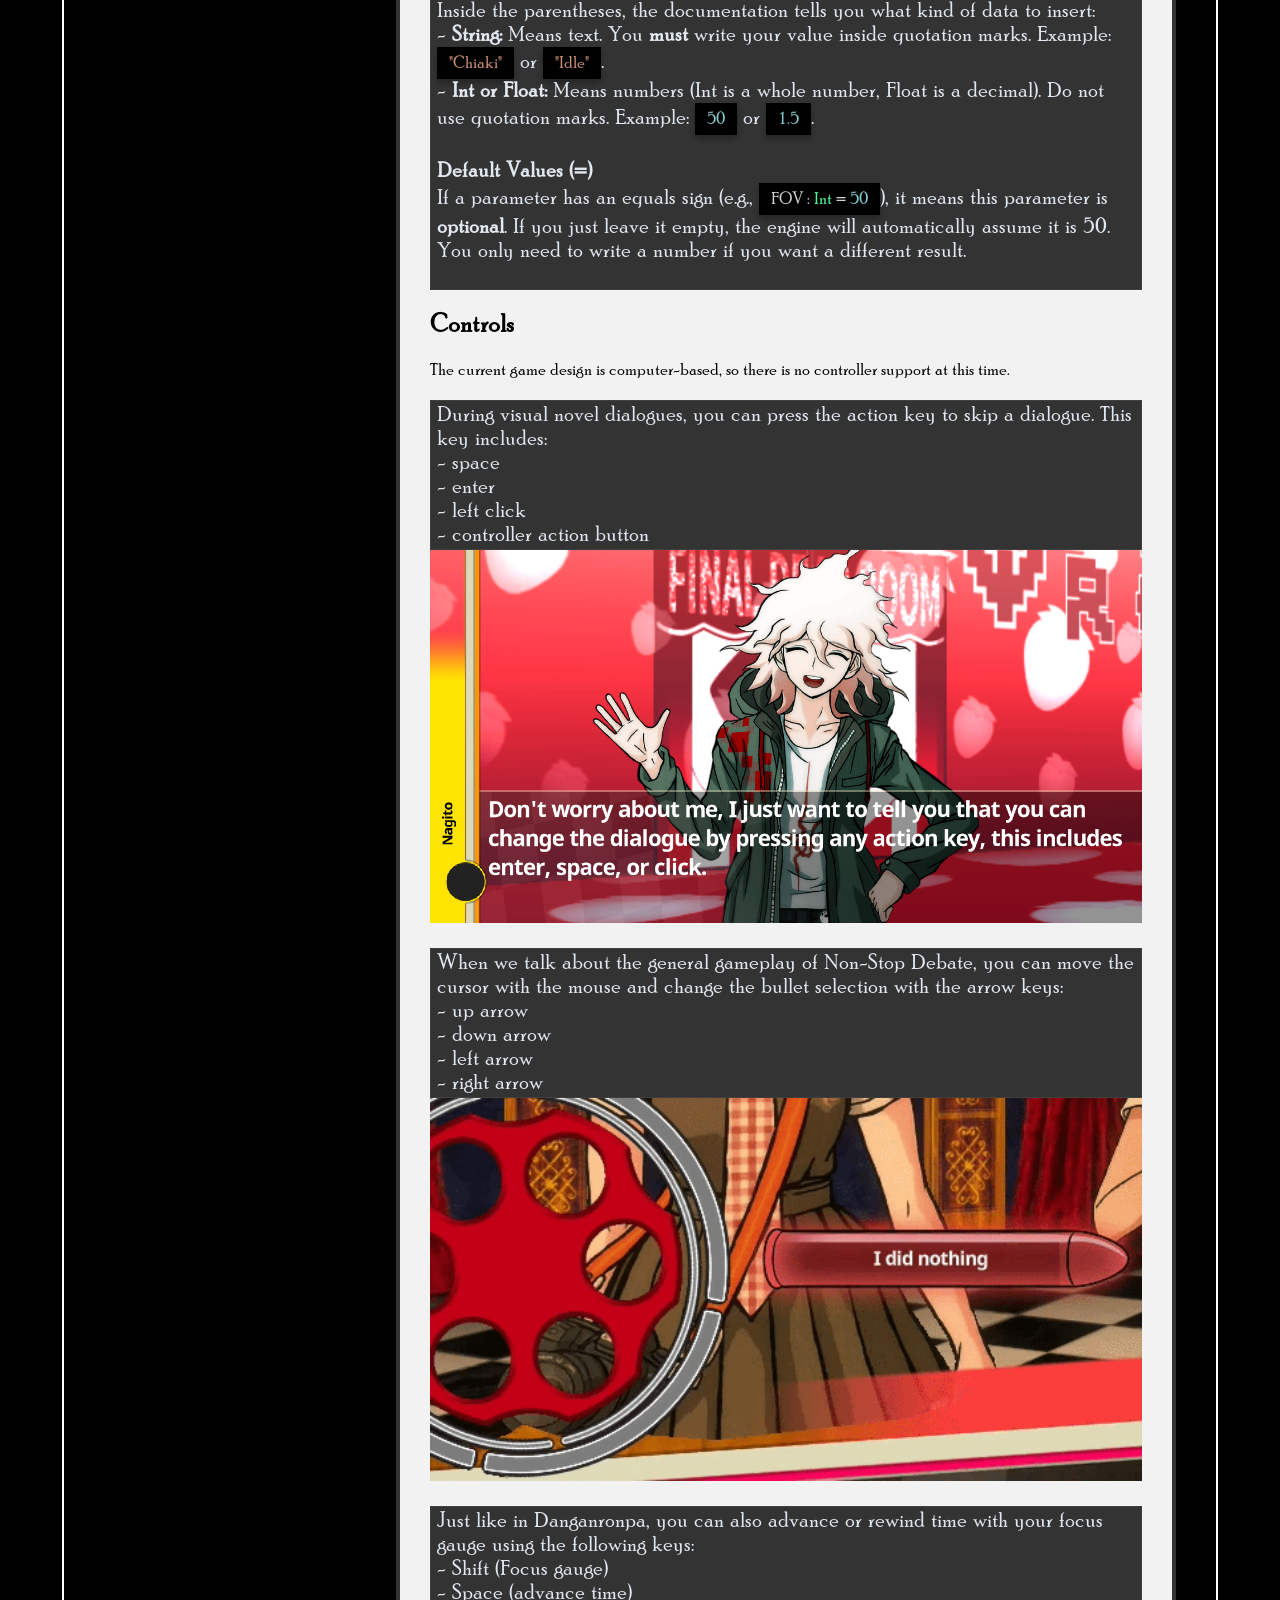
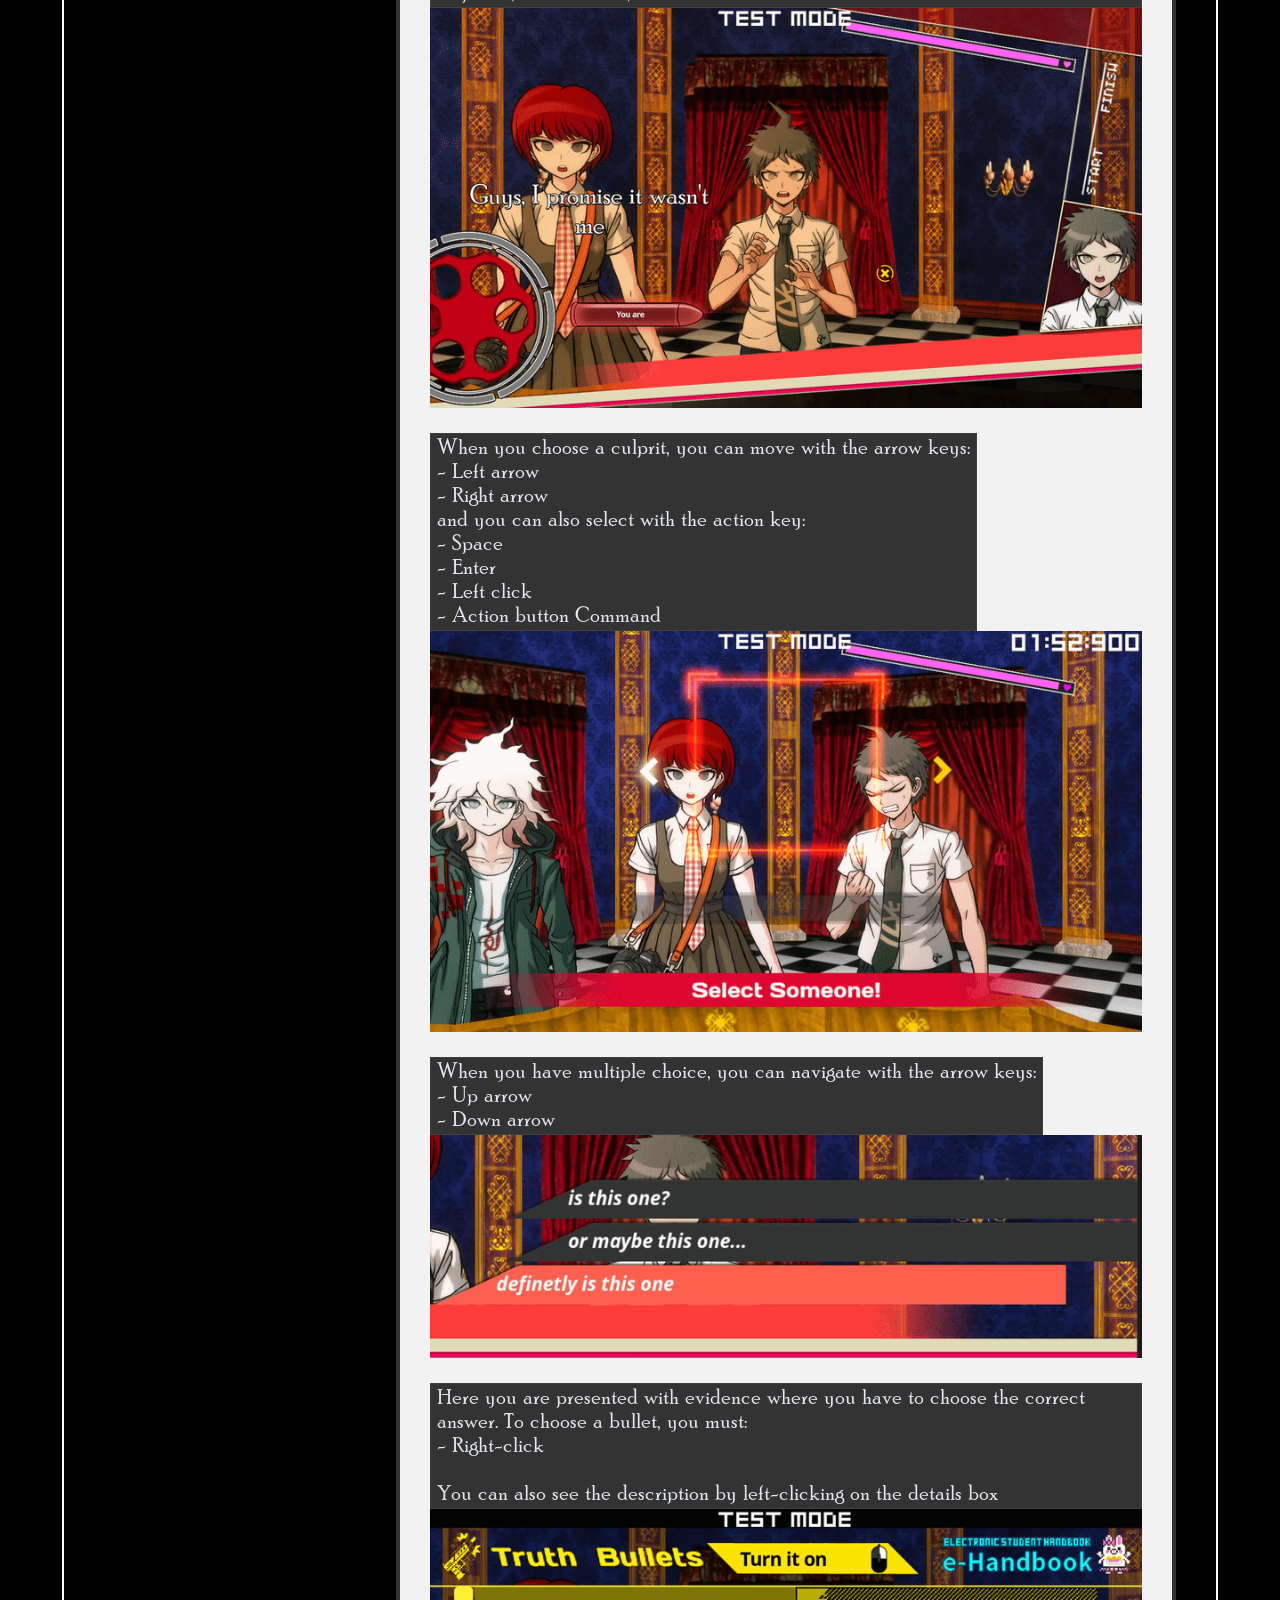
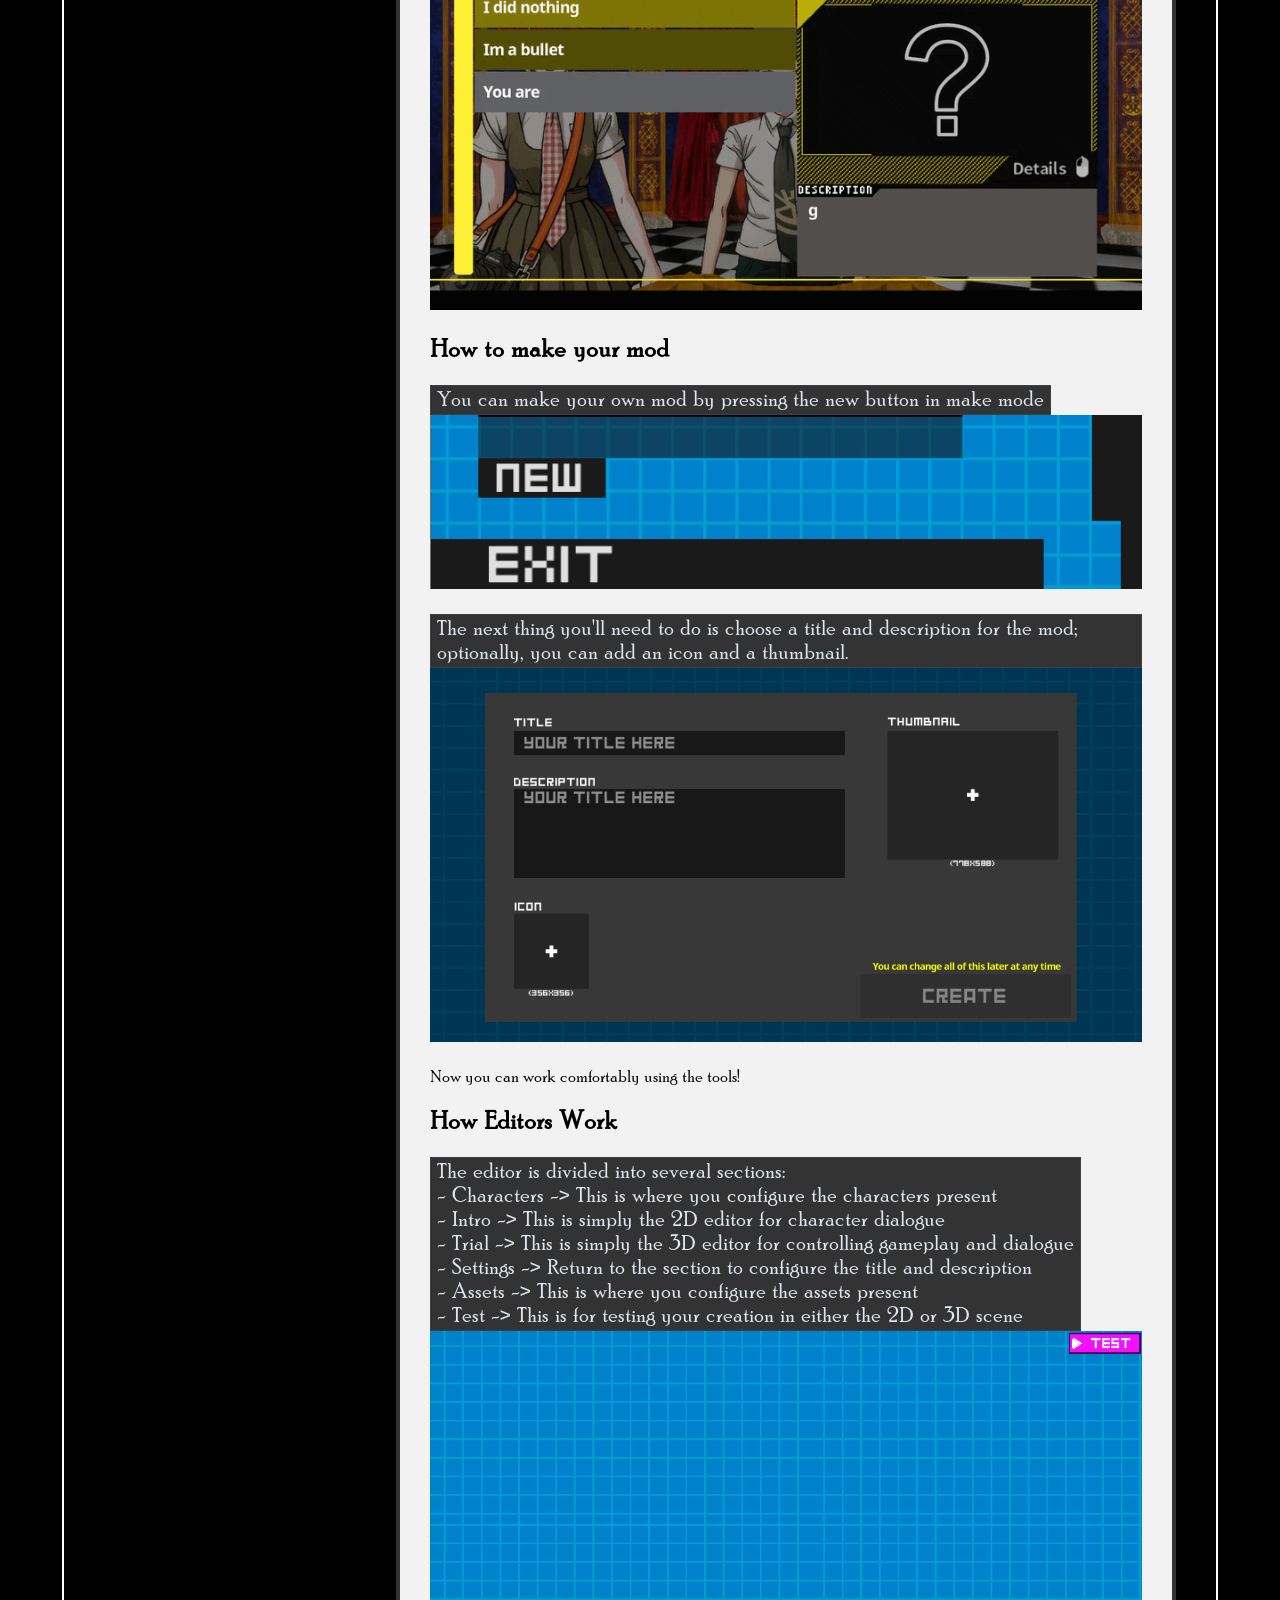
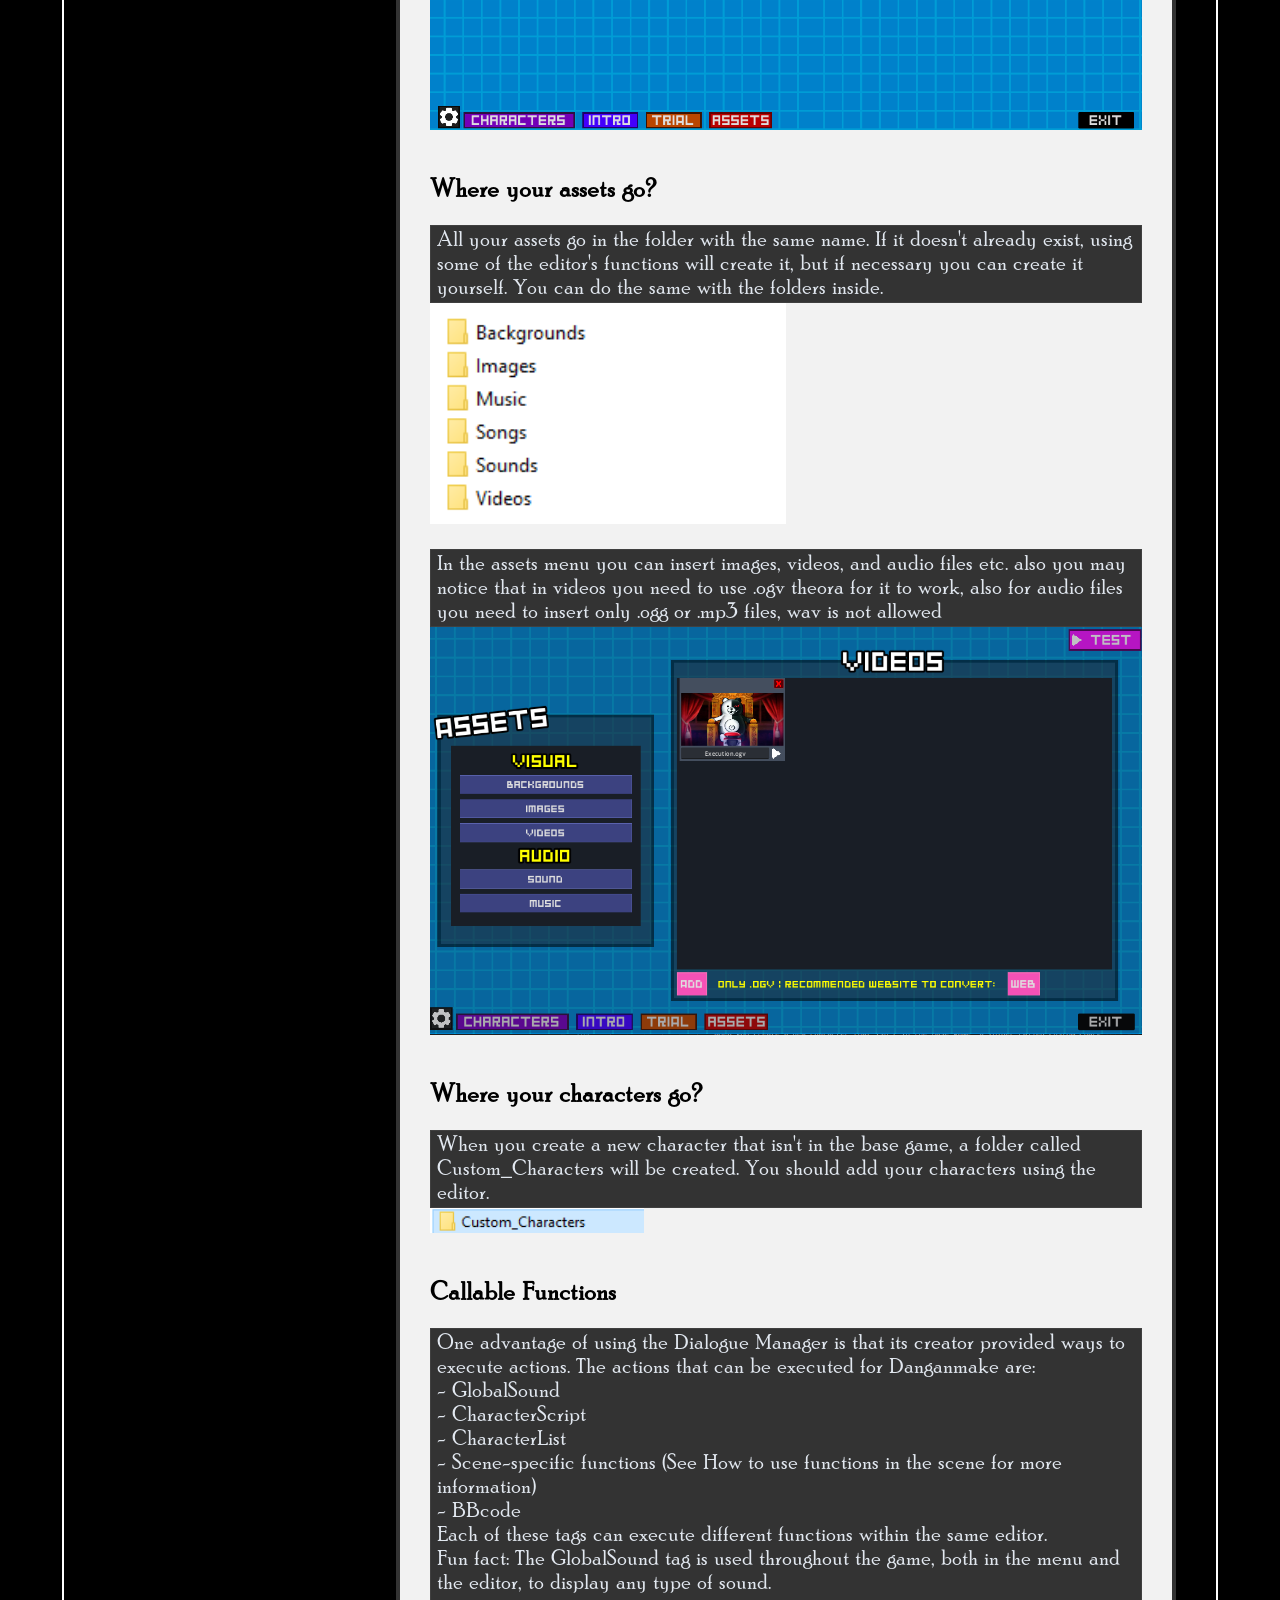
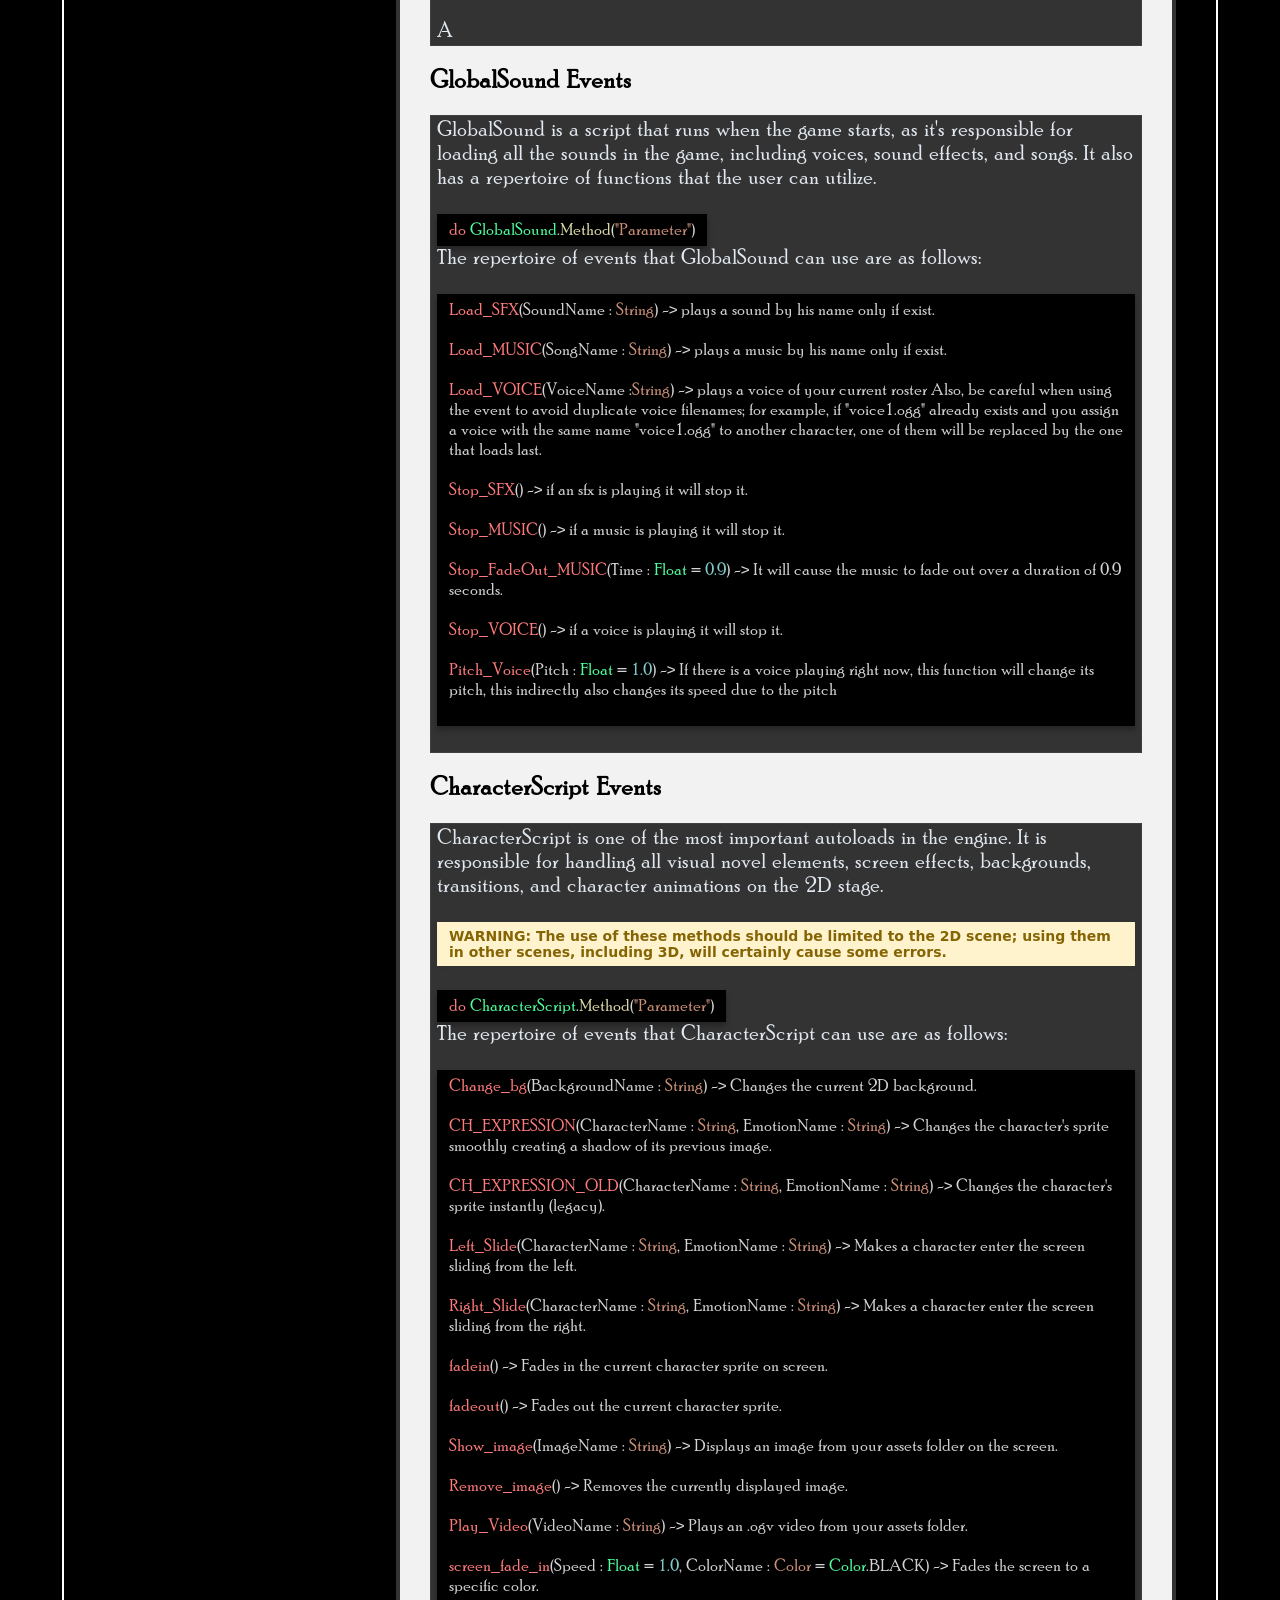
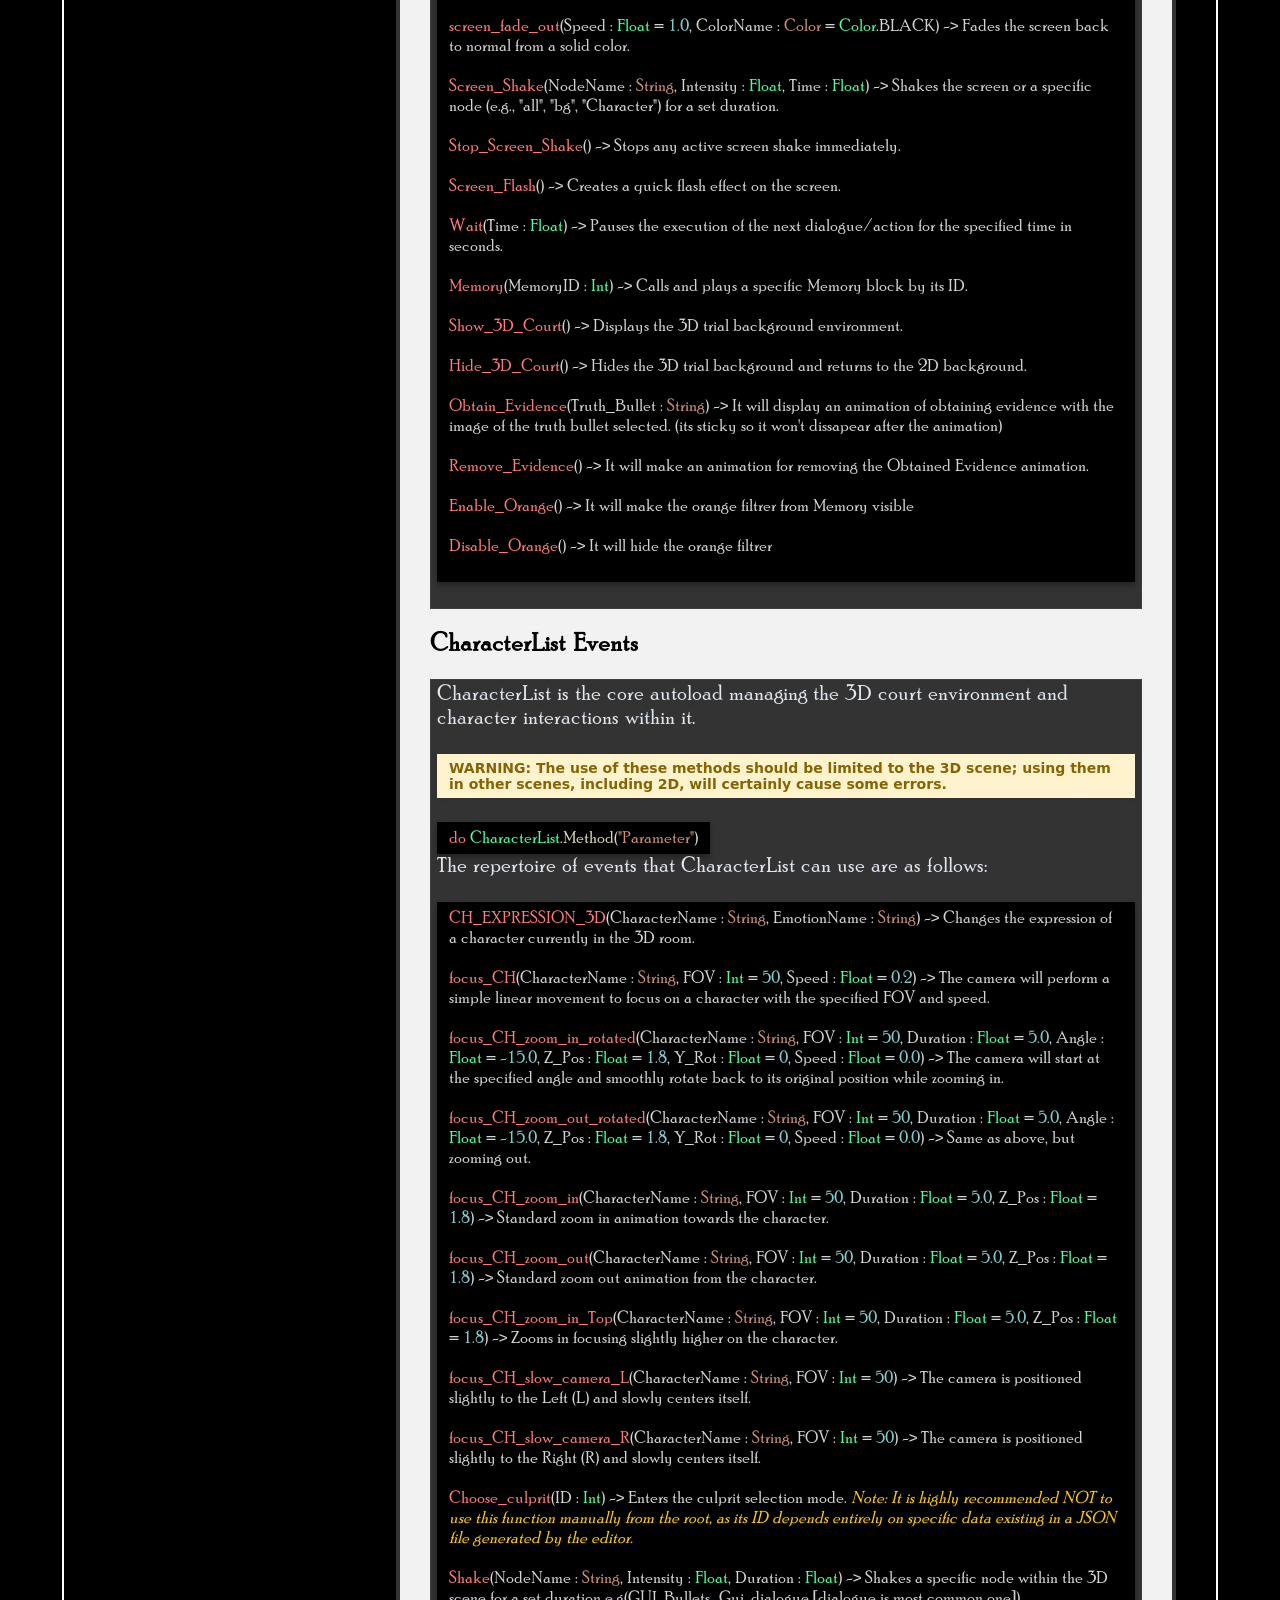
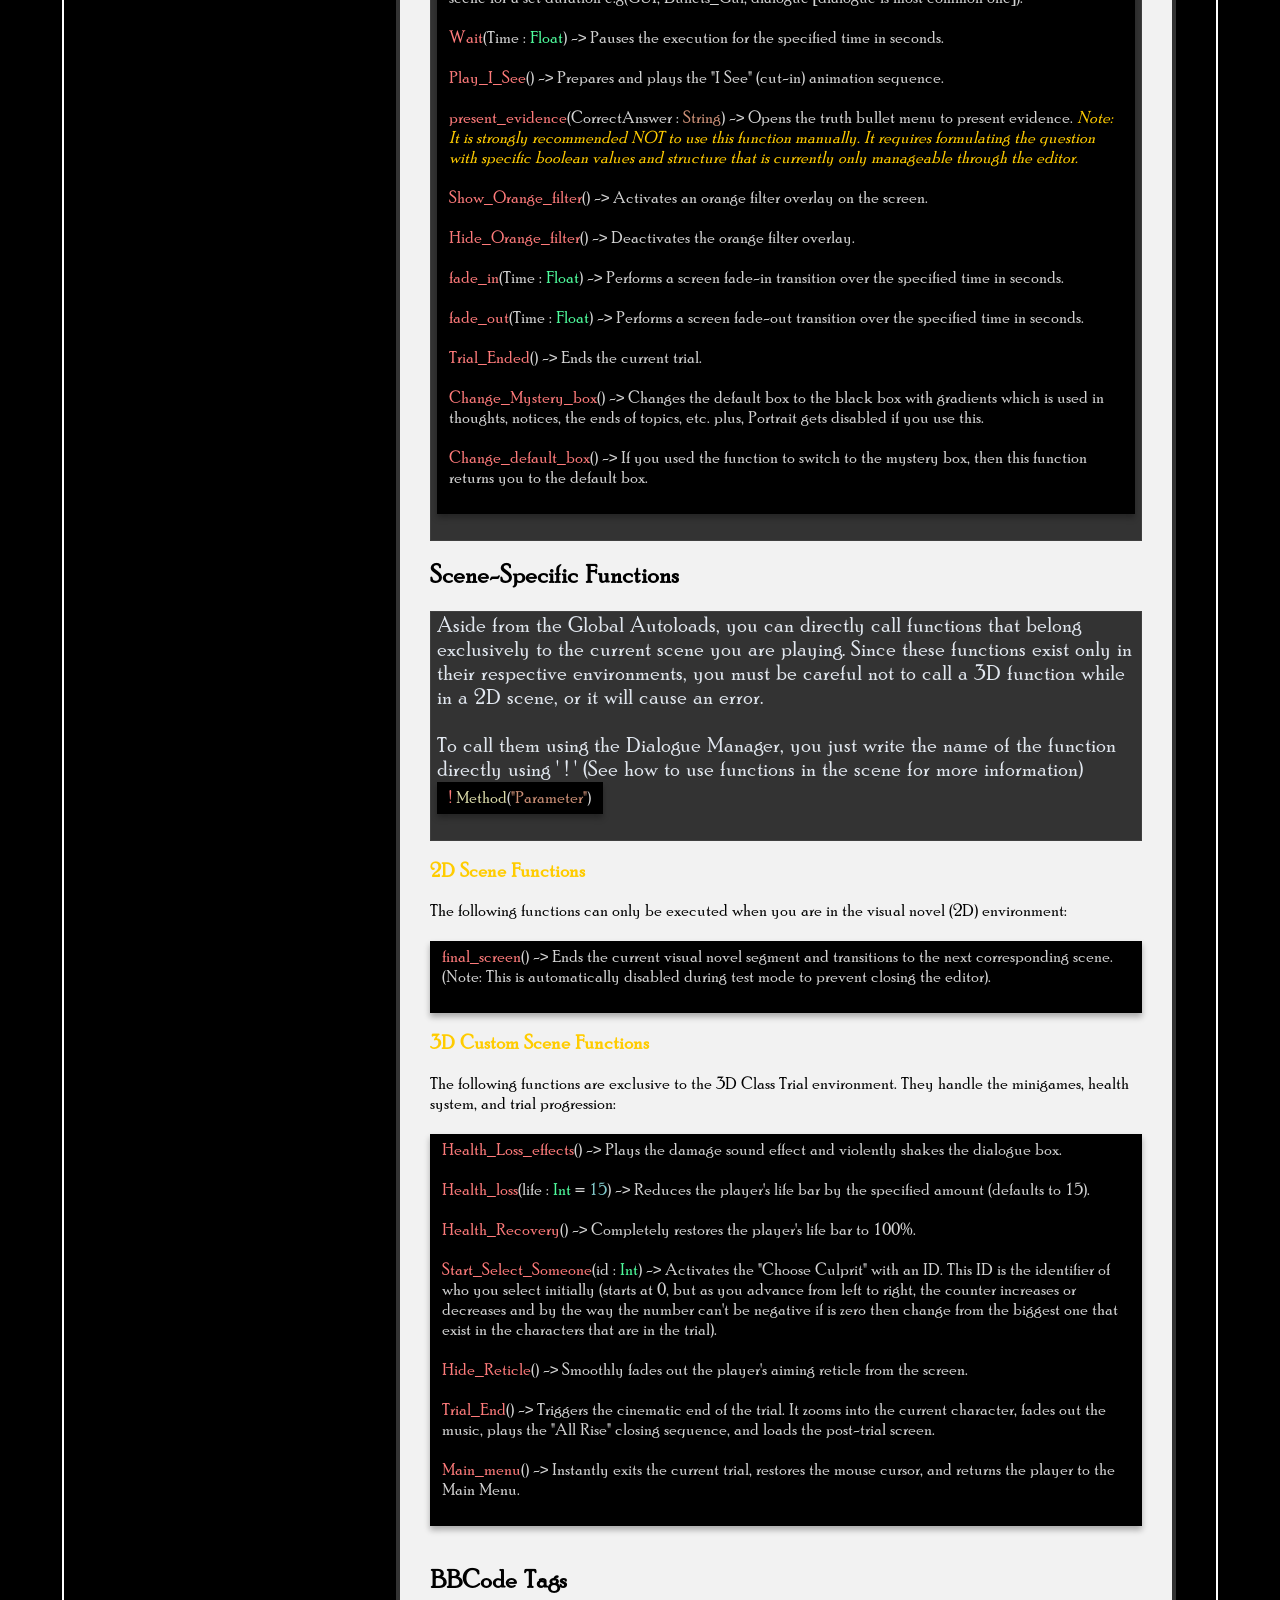
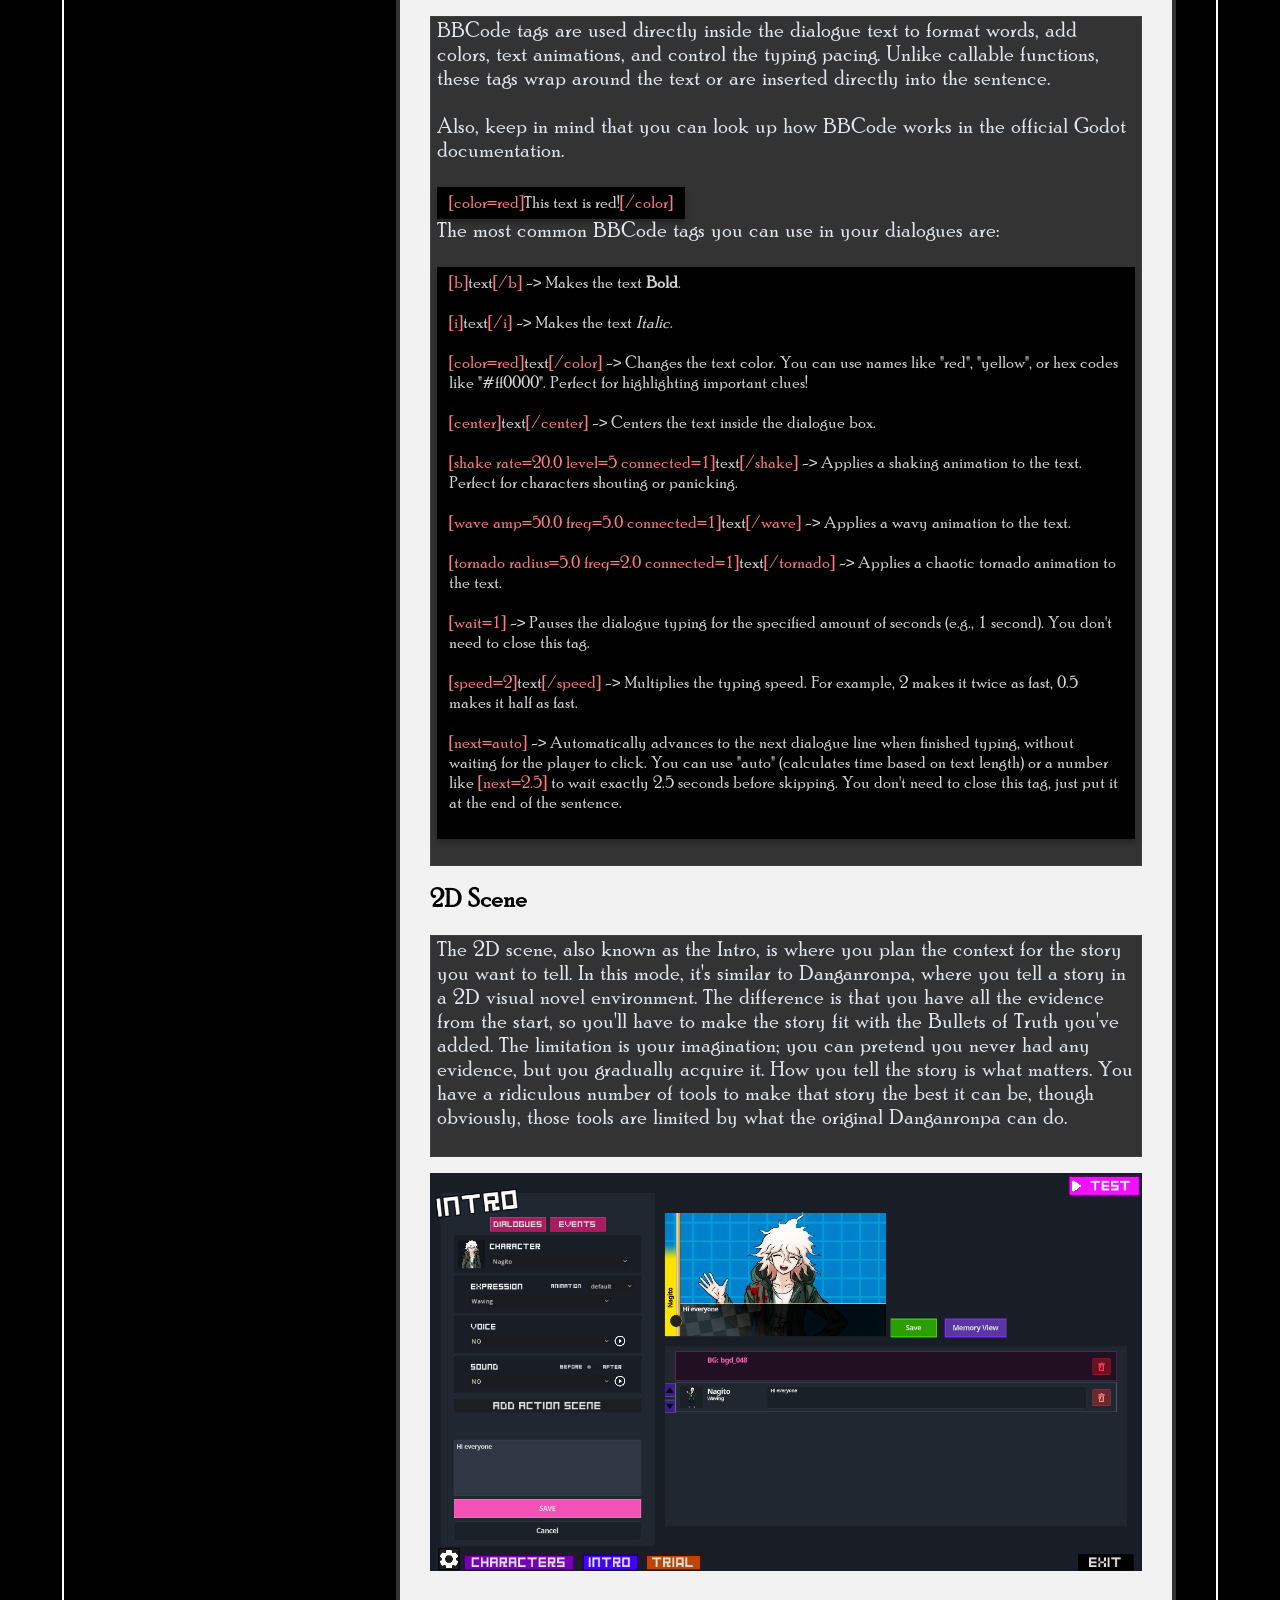
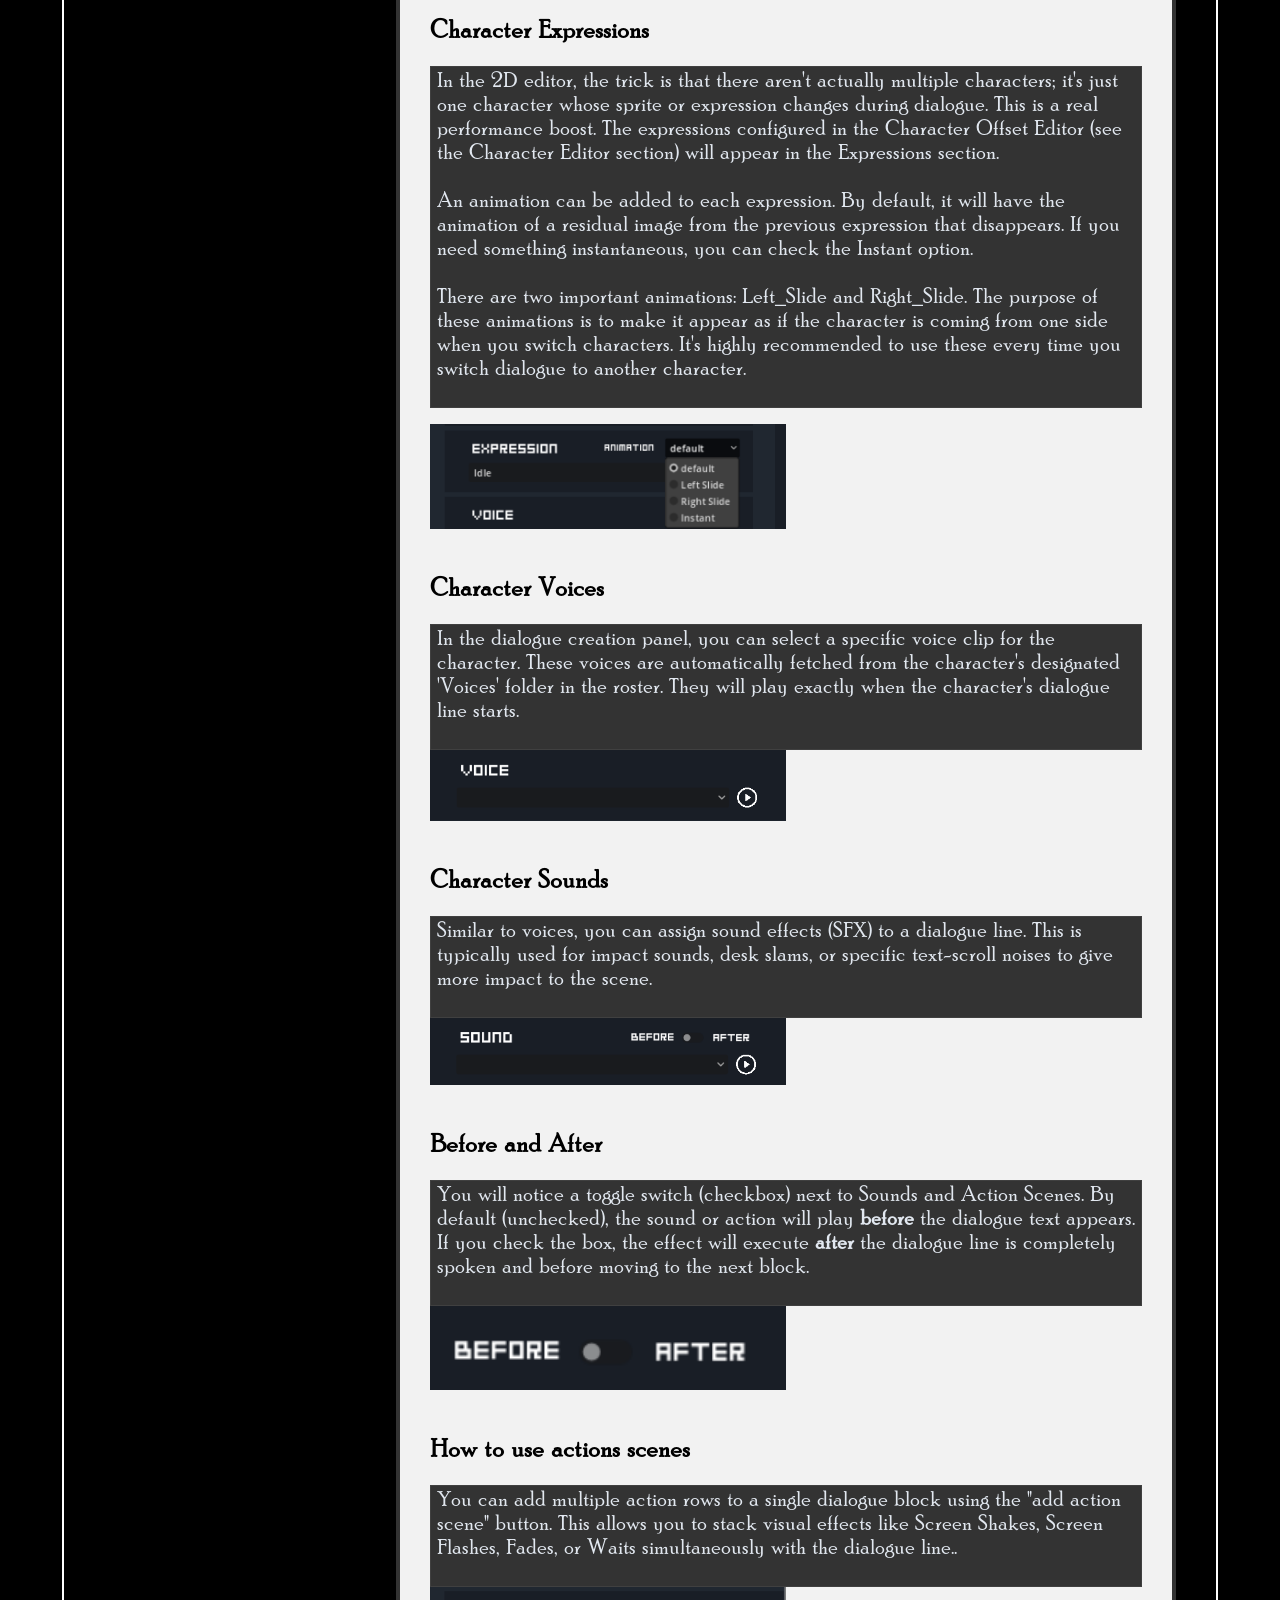
==== commit f1fcfc04: "Global sound fix" ====
--- a/content.html
+++ b/content.html
@@ -292,6 +292,7 @@
                             Each of these tags can execute different functions within the same editor.<br>
 
                             Fun fact: The GlobalSound tag is used throughout the game, both in the menu and the editor, to display any type of sound.<br><br>
+                            A
                         </span>
                     </p>
                     
@@ -308,13 +309,13 @@
                             The repertoire of events that GlobalSound can use are as follows:<br><br>
 
                             <code class="inline-code">
-                                <span class="c-keyword">Load_SFX</span>(SoundName : <span class="c-string">String</span>) -> it's self explanatory plays a sound by his name only if exist <br><br>
-                                <span class="c-keyword">Load_MUSIC</span>(SongName : <span class="c-string">String</span>) -> same goes for music<br><br>
-                                <span class="c-keyword">Load_VOICE</span>(VoiceName :<span class="c-string">String</span>) -> also same goes for voices one details is this only can play custom voices of your current roster<br><br>
-                                <span class="c-keyword">Stop_SFX</span>() -> if an sfx is playing it will stop it<br><br>
-                                <span class="c-keyword">Stop_MUSIC</span>() -> same goes for music<br><br>
-                                <span class="c-keyword">Stop_FadeOut_MUSIC</span>() -> It will cause the music to fade out over a duration of 0.7 seconds.<br><br>
-                                <span class="c-keyword">Stop_VOICE</span>() -> same goes for voices<br><br>
+                                <span class="c-keyword">Load_SFX</span>(SoundName : <span class="c-string">String</span>) -> plays a sound by his name only if exist.<br><br>
+                                <span class="c-keyword">Load_MUSIC</span>(SongName : <span class="c-string">String</span>) -> plays a music by his name only if exist.<br><br>
+                                <span class="c-keyword">Load_VOICE</span>(VoiceName :<span class="c-string">String</span>) -> plays a voice of your current roster Also, be careful when using the event to avoid duplicate voice filenames; for example, if "voice1.ogg" already exists and you assign a voice with the same name "voice1.ogg" to another character, one of them will be replaced by the one that loads last.<br><br>
+                                <span class="c-keyword">Stop_SFX</span>() -> if an sfx is playing it will stop it.<br><br>
+                                <span class="c-keyword">Stop_MUSIC</span>() -> if a music is playing it will stop it.<br><br>
+                                <span class="c-keyword">Stop_FadeOut_MUSIC</span>(Time : <span class="c-class">Float</span> = <span class="c-number">0.9</span>) -> It will cause the music to fade out over a duration of 0.9 seconds.<br><br>
+                                <span class="c-keyword">Stop_VOICE</span>() -> if a voice is playing it will stop it.<br><br>
                                 <span class="c-keyword">Pitch_Voice</span>(Pitch : <span class="c-class">Float</span> = <span class="c-number">1.0</span>) -> If there is a voice playing right now, this function will change its pitch, this indirectly also changes its speed due to the pitch<br><br>
                             </code>
                             <br><br>
--- a/style.css
+++ b/style.css
@@ -375,7 +375,7 @@
     height: 45px;
 }
 
-/* === BOTONES SECUNDARIOS (BALAS) === */
+
 .landing-links {
     display: flex;
     gap: 20px;
@@ -405,6 +405,48 @@
     border-radius: 4px;
 }
 
+.download-buttons {
+    display: flex;
+    gap: 20px;
+    justify-content: center;
+    flex-wrap: wrap; 
+    width: 100%;
+}
+
+
+.gamejolt-btn {
+    display: flex;
+    align-items: center;
+    justify-content: center;
+    gap: 15px;
+    background-color: #ccff00; 
+    color: #000000; 
+    font-family: 'GoodbyeDespair', Courier, monospace;
+    font-size: 28px;
+    text-decoration: none;
+    padding: 20px 40px;
+    border-radius: 8px;
+    border: 4px solid #000000;
+    box-shadow: 6px 6px 0px rgba(0, 0, 0, 0.8);
+    transition: all 0.2s ease-in-out;
+}
+
+.gamejolt-btn:hover {
+    transform: translate(-4px, -4px);
+    box-shadow: 10px 10px 0px rgba(0, 0, 0, 0.9);
+    background-color: #d8ff33; 
+}
+
+.gamejolt-btn:active {
+    transform: translate(2px, 2px);
+    box-shadow: 2px 2px 0px rgba(0, 0, 0, 0.9);
+}
+
+.gamejolt-icon {
+    width: 35px; 
+    height: 45px;
+}
+
 
 @keyframes floating {
     0% { transform: translateY(0px); }
